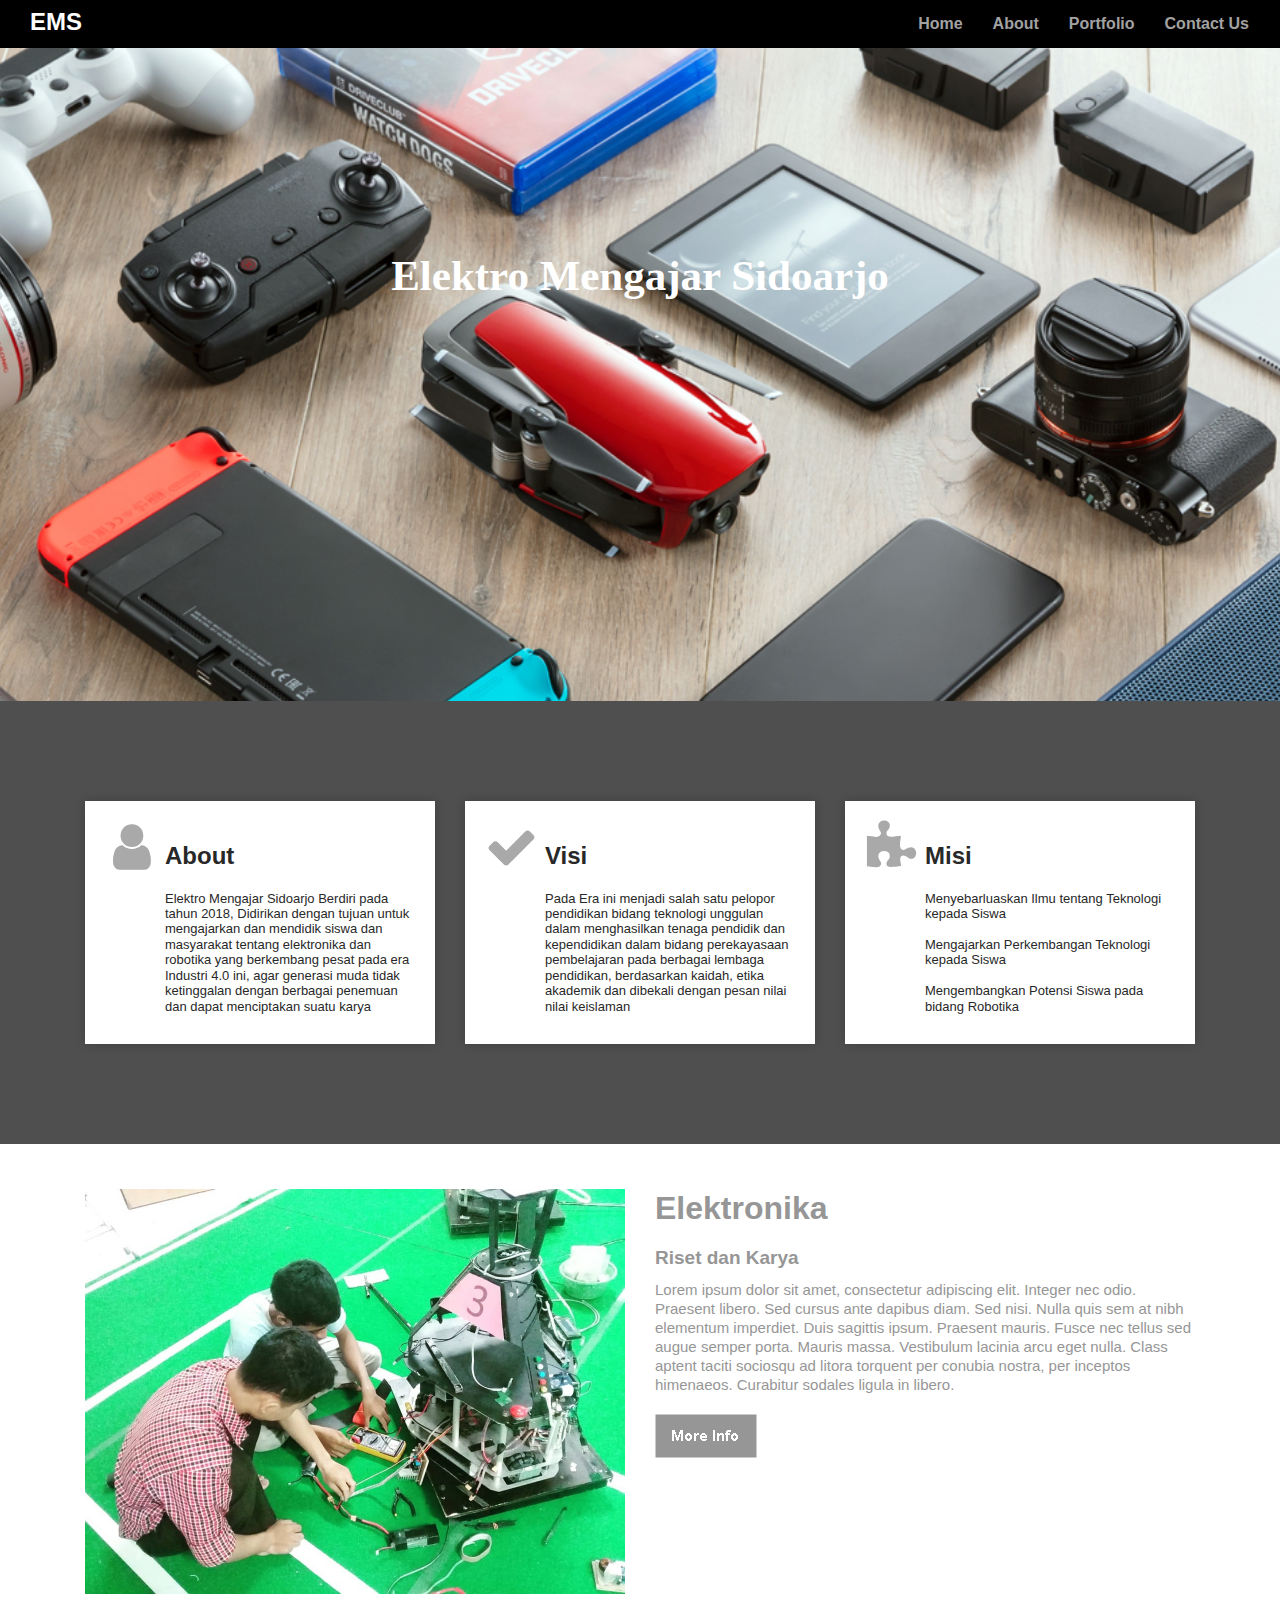
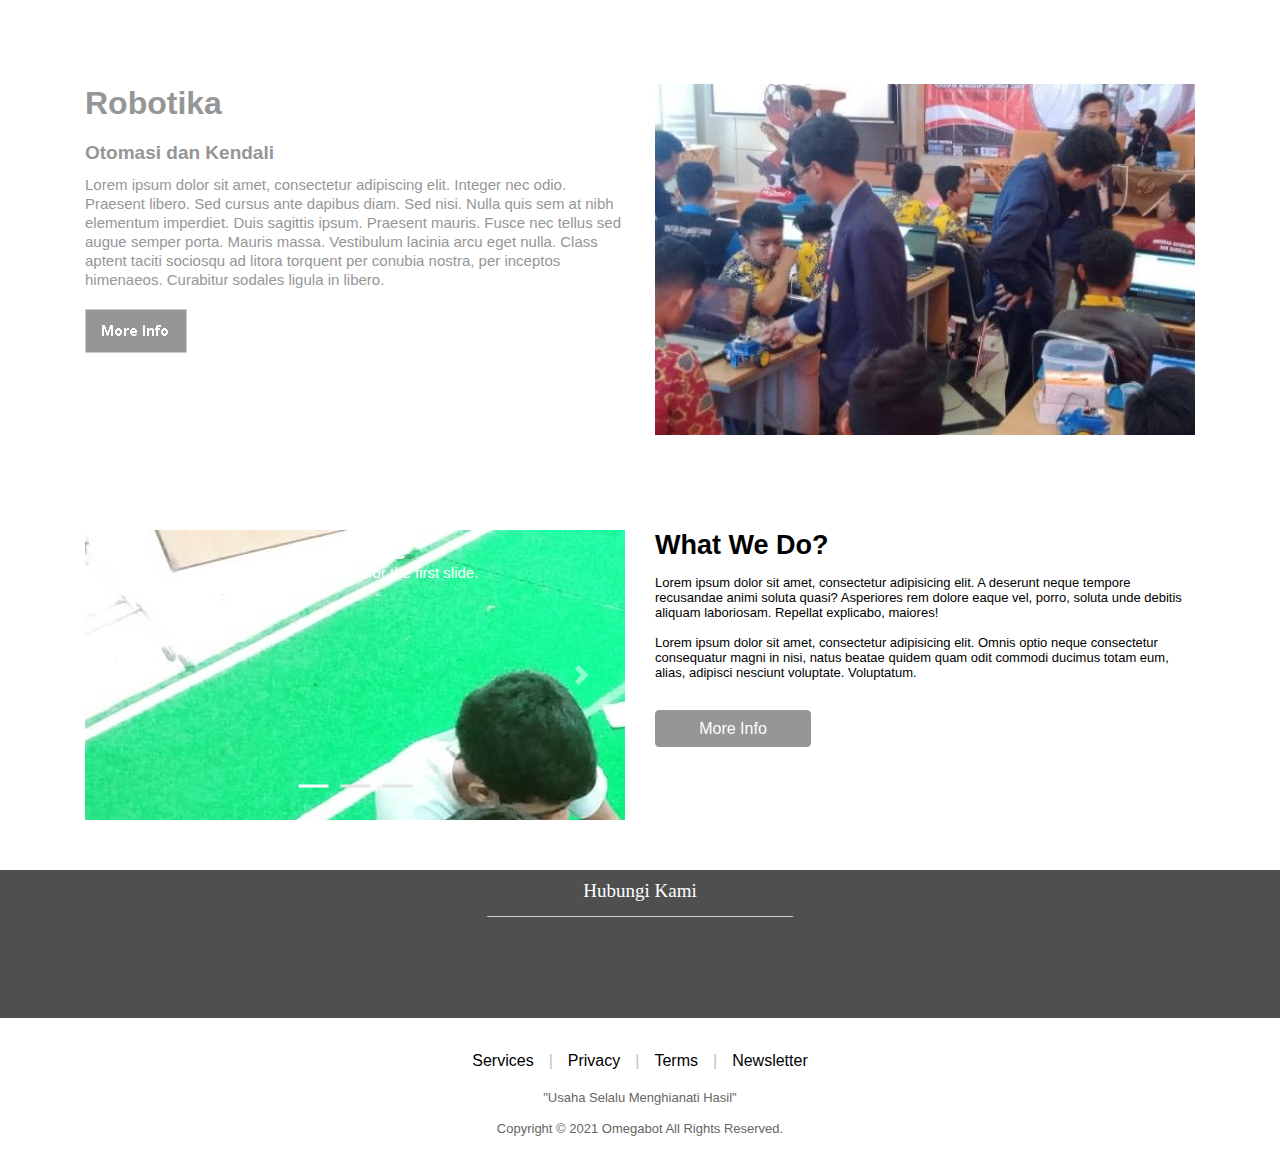
==== index.html @ 7e3dc32b "Initial Commit" ====
<!doctype html>
<html>
<head>
<meta charset="utf-8">
<title>Untitled Page</title>
<meta name="generator" content="WYSIWYG Web Builder 16 - https://www.wysiwygwebbuilder.com">
<meta name="viewport" content="width=device-width, initial-scale=1.0">
<link href="css/font-awesome.min.css" rel="stylesheet">
<link href="css/Untitled3.css" rel="stylesheet">
<link href="css/index.css" rel="stylesheet">
<script src="jquery-1.12.4.min.js"></script>
<script src="jquery-ui.min.js"></script>
<script src="popper.min.js"></script>
<script src="util.min.js"></script>
<script src="collapse.min.js"></script>
<script src="dropdown.min.js"></script>
<script src="wb.parallax.min.js"></script>
<script src="carousel.min.js"></script>
<script src="skrollr.min.js"></script>
<script src="wwb16.min.js"></script>
<script>
$(document).ready(function()
{
   $('#wb_Card7').addClass('visibility-hidden');
   $('#wb_Card8').addClass('visibility-hidden');
   $('#wb_Card9').addClass('visibility-hidden');
   $('#wb_Image1').addClass('visibility-hidden');
   $('#wb_Image2').addClass('visibility-hidden');
   $('#wb_carouselGrid').addClass('visibility-hidden');
   $('#wb_Text12').addClass('visibility-hidden');
   $('#wb_FontAwesomeIcon3').addClass('visibility-hidden');
   $('#wb_FontAwesomeIcon8').addClass('visibility-hidden');
   $('#wb_FontAwesomeIcon10').addClass('visibility-hidden');
   $('#wb_FontAwesomeIcon11').addClass('visibility-hidden');
   $("a[href*='#header']").click(function(event)
   {
      event.preventDefault();
      $('html, body').stop().animate({ scrollTop: $('#wb_header').offset().top }, 600, 'easeOutCirc');
   });
   $('#ThemeableMenu1 .dropdown-toggle').dropdown({popperConfig:{placement:'bottom-start',modifiers:{computeStyle:{gpuAcceleration:false}}}});
   $(document).on('click','.ThemeableMenu1-navbar-collapse.show',function(e)
   {
      if ($(e.target).is('a') && ($(e.target).attr('class') != 'dropdown-toggle')) 
      {
         $(this).collapse('hide');
      }
   });
   $('#wb_LayoutGrid1').parallax();
   $("a[href*='#LayoutGrid4']").click(function(event)
   {
      event.preventDefault();
      $('html, body').stop().animate({ scrollTop: $('#wb_LayoutGrid4').offset().top-88 }, 600, 'easeOutCirc');
   });
   function onScrollCard7()
   {
      var $obj = $("#wb_Card7");
      if (!$obj.hasClass("in-viewport") && $obj.inViewPort(true))
      {
         $obj.addClass("in-viewport");
         AnimateCss('wb_Card7', 'animate-fade-in-right', 0, 1250);
      }
      else
      if ($obj.hasClass("in-viewport") && !$obj.inViewPort(true))
      {
         $obj.removeClass("in-viewport");
         AnimateCss('wb_Card7', 'animate-fade-out', 0, 0);
      }
   }
   if (!$('#wb_Card7').inViewPort(true))
   {
      $('#wb_Card7').addClass("in-viewport");
   }
   onScrollCard7();
   $(window).scroll(function(event)
   {
      onScrollCard7();
   });
   function onScrollCard8()
   {
      var $obj = $("#wb_Card8");
      if (!$obj.hasClass("in-viewport") && $obj.inViewPort(true))
      {
         $obj.addClass("in-viewport");
         AnimateCss('wb_Card8', 'animate-fade-in-down', 0, 1250);
      }
      else
      if ($obj.hasClass("in-viewport") && !$obj.inViewPort(true))
      {
         $obj.removeClass("in-viewport");
         AnimateCss('wb_Card8', 'animate-fade-out', 0, 0);
      }
   }
   if (!$('#wb_Card8').inViewPort(true))
   {
      $('#wb_Card8').addClass("in-viewport");
   }
   onScrollCard8();
   $(window).scroll(function(event)
   {
      onScrollCard8();
   });
   function onScrollCard9()
   {
      var $obj = $("#wb_Card9");
      if (!$obj.hasClass("in-viewport") && $obj.inViewPort(true))
      {
         $obj.addClass("in-viewport");
         AnimateCss('wb_Card9', 'animate-fade-in-left', 0, 1250);
      }
      else
      if ($obj.hasClass("in-viewport") && !$obj.inViewPort(true))
      {
         $obj.removeClass("in-viewport");
         AnimateCss('wb_Card9', 'animate-fade-out', 0, 0);
      }
   }
   if (!$('#wb_Card9').inViewPort(true))
   {
      $('#wb_Card9').addClass("in-viewport");
   }
   onScrollCard9();
   $(window).scroll(function(event)
   {
      onScrollCard9();
   });
   function onScrollImage1()
   {
      var $obj = $("#wb_Image1");
      if (!$obj.hasClass("in-viewport") && $obj.inViewPort(true))
      {
         $obj.addClass("in-viewport");
         AnimateCss('wb_Image1', 'animate-fade-in-left', 0, 1250);
      }
      else
      if ($obj.hasClass("in-viewport") && !$obj.inViewPort(true))
      {
         $obj.removeClass("in-viewport");
         AnimateCss('wb_Image1', 'animate-fade-out', 0, 0);
      }
   }
   if (!$('#wb_Image1').inViewPort(true))
   {
      $('#wb_Image1').addClass("in-viewport");
   }
   onScrollImage1();
   $(window).scroll(function(event)
   {
      onScrollImage1();
   });
   function onScrollImage2()
   {
      var $obj = $("#wb_Image2");
      if (!$obj.hasClass("in-viewport") && $obj.inViewPort(true))
      {
         $obj.addClass("in-viewport");
         AnimateCss('wb_Image2', 'animate-fade-in-right', 0, 1250);
      }
      else
      if ($obj.hasClass("in-viewport") && !$obj.inViewPort(true))
      {
         $obj.removeClass("in-viewport");
         AnimateCss('wb_Image2', 'animate-fade-out', 0, 0);
      }
   }
   if (!$('#wb_Image2').inViewPort(true))
   {
      $('#wb_Image2').addClass("in-viewport");
   }
   onScrollImage2();
   $(window).scroll(function(event)
   {
      onScrollImage2();
   });
   function onScrollcarouselGrid()
   {
      var $obj = $("#wb_carouselGrid");
      if (!$obj.hasClass("in-viewport") && $obj.inViewPort(true))
      {
         $obj.addClass("in-viewport");
         AnimateCss('wb_carouselGrid', 'slide-down-in', 0, 750);
      }
      else
      if ($obj.hasClass("in-viewport") && !$obj.inViewPort(true))
      {
         $obj.removeClass("in-viewport");
         AnimateCss('wb_carouselGrid', 'animate-fade-out', 0, 0);
      }
   }
   if (!$('#wb_carouselGrid').inViewPort(true))
   {
      $('#wb_carouselGrid').addClass("in-viewport");
   }
   onScrollcarouselGrid();
   $(window).scroll(function(event)
   {
      onScrollcarouselGrid();
   });
   $("#Carousel1").bootstrapcarousel({interval:3000, pause: false});
   function onScrollText12()
   {
      var $obj = $("#wb_Text12");
      if (!$obj.hasClass("in-viewport") && $obj.inViewPort(true))
      {
         $obj.addClass("in-viewport");
         AnimateCss('wb_Text12', 'jello-horizontal', 0, 1250);
      }
      else
      if ($obj.hasClass("in-viewport") && !$obj.inViewPort(true))
      {
         $obj.removeClass("in-viewport");
         AnimateCss('wb_Text12', 'animate-fade-out', 0, 0);
      }
   }
   if (!$('#wb_Text12').inViewPort(true))
   {
      $('#wb_Text12').addClass("in-viewport");
   }
   onScrollText12();
   $(window).scroll(function(event)
   {
      onScrollText12();
   });
   function skrollrInit()
   {
      skrollr.init({forceHeight: false, mobileCheck: function() { return false; }, smoothScrolling: false});
   }
   skrollrInit();
   function onScrollFontAwesomeIcon3()
   {
      var $obj = $("#wb_FontAwesomeIcon3");
      if (!$obj.hasClass("in-viewport") && $obj.inViewPort(false))
      {
         $obj.addClass("in-viewport");
         AnimateCss('wb_FontAwesomeIcon3', 'transform-lightspeed-in', 100, 1000);
      }
   }
   onScrollFontAwesomeIcon3();
   $(window).scroll(function(event)
   {
      onScrollFontAwesomeIcon3();
   });
   function onScrollFontAwesomeIcon8()
   {
      var $obj = $("#wb_FontAwesomeIcon8");
      if (!$obj.hasClass("in-viewport") && $obj.inViewPort(false))
      {
         $obj.addClass("in-viewport");
         AnimateCss('wb_FontAwesomeIcon8', 'transform-lightspeed-in', 200, 1000);
      }
   }
   onScrollFontAwesomeIcon8();
   $(window).scroll(function(event)
   {
      onScrollFontAwesomeIcon8();
   });
   function onScrollFontAwesomeIcon10()
   {
      var $obj = $("#wb_FontAwesomeIcon10");
      if (!$obj.hasClass("in-viewport") && $obj.inViewPort(false))
      {
         $obj.addClass("in-viewport");
         AnimateCss('wb_FontAwesomeIcon10', 'transform-lightspeed-in', 300, 1000);
      }
   }
   onScrollFontAwesomeIcon10();
   $(window).scroll(function(event)
   {
      onScrollFontAwesomeIcon10();
   });
   function onScrollFontAwesomeIcon11()
   {
      var $obj = $("#wb_FontAwesomeIcon11");
      if (!$obj.hasClass("in-viewport") && $obj.inViewPort(false))
      {
         $obj.addClass("in-viewport");
         AnimateCss('wb_FontAwesomeIcon11', 'transform-lightspeed-in', 400, 1000);
      }
   }
   onScrollFontAwesomeIcon11();
   $(window).scroll(function(event)
   {
      onScrollFontAwesomeIcon11();
   });
});
</script>
</head>
<body>

<div id="wb_header">
<div id="header">
<div class="row">
<div class="col-1">
<div id="wb_Breadcrumb1" style="display:inline-block;width:100%;z-index:0;vertical-align:top;">
<ul id="Breadcrumb1">
<li><a href="">EMS</a></li>
</ul>

</div>
</div>
<div class="col-2">
<div id="wb_ThemeableMenu1" style="display:inline-block;width:100%;z-index:1;">
<div id="ThemeableMenu1" class="ThemeableMenu1" style="width:100%;height:auto !important;">
<div class="container">
<div class="navbar-header">
<button type="button" class="navbar-toggle" data-toggle="collapse" data-target=".ThemeableMenu1-navbar-collapse">
<span class="icon-bar"></span>
<span class="icon-bar"></span>
<span class="icon-bar"></span>
</button>
</div>
<div class="ThemeableMenu1-navbar-collapse collapse">
<ul class="nav navbar-nav">
<li class="nav-item">
<a href="./index.html#home" class="nav-link">Home</a>
</li>
<li class="nav-item">
<a href="#LayoutGrid2" class="nav-link">About</a>
</li>
<li class="nav-item">
<a href="./index.html#portfolio" class="nav-link">Portfolio</a>
</li>
<li class="nav-item">
<a href="./index.html#about" class="nav-link">Contact Us</a>
</li>
</ul>
</div>
</div>
</div>
</div>
</div>
</div>
</div>
</div>
<div id="wb_LayoutGrid1">
<div id="LayoutGrid1">
<div class="row">
<div class="col-1">
<div id="wb_Text11">
&nbsp;
</div>
</div>
<div class="col-2">
<div id="wb_Text12" class="h1" data-top="transform:;" data-center-top="transform:;">
<span style="color:#FFFFFF;font-family:BlackChancery;font-size:43px;">Elektro Mengajar Sidoarjo</span>
</div>
</div>
<div class="col-3">
</div>
</div>
</div>
</div>
<div id="wb_LayoutGrid4">
<div id="LayoutGrid4">
<div class="row">
<div class="col-1">
<div class="col-1-padding">
<div id="wb_Card7" style="display:flex;width:100%;z-index:4;">
   <div id="Card7-card-body">
      <div id="Card7-card-item0"><i class="fa fa-user"></i></div>
      <div id="Card7-card-item1">About</div>
      <div id="Card7-card-item2">Elektro Mengajar Sidoarjo Berdiri pada tahun 2018, Didirikan dengan tujuan untuk mengajarkan dan mendidik siswa dan masyarakat tentang elektronika dan robotika yang berkembang pesat pada era Industri 4.0 ini, agar generasi muda tidak ketinggalan dengan berbagai penemuan dan dapat menciptakan suatu karya</div>
   </div>
</div>
</div>
</div>
<div class="col-2">
<div class="col-2-padding">
<div id="wb_Card8" style="display:flex;width:100%;z-index:5;">
   <div id="Card8-card-body">
      <div id="Card8-card-item0"><i class="fa fa-check"></i></div>
      <div id="Card8-card-item1">Visi</div>
      <div id="Card8-card-item2">Pada Era ini menjadi salah satu pelopor pendidikan bidang teknologi unggulan dalam menghasilkan tenaga pendidik dan kependidikan dalam bidang perekayasaan pembelajaran pada berbagai lembaga pendidikan, berdasarkan kaidah, etika akademik dan dibekali dengan pesan nilai nilai keislaman</div>
   </div>
</div>
</div>
</div>
<div class="col-3">
<div class="col-3-padding">
<div id="wb_Card9" style="display:flex;width:100%;z-index:6;">
   <div id="Card9-card-body">
      <div id="Card9-card-item0"><i class="fa fa-puzzle-piece"></i></div>
      <div id="Card9-card-item1">Misi</div>
      <div id="Card9-card-item2">Menyebarluaskan Ilmu tentang Teknologi kepada Siswa<br><br>Mengajarkan Perkembangan Teknologi kepada Siswa<br><br>Mengembangkan Potensi Siswa pada bidang Robotika</div>
   </div>
</div>
</div>
</div>
</div>
</div>
</div>
<div id="wb_LayoutGrid2">
<div id="LayoutGrid2">
<div class="row">
<div class="col-1">
<div class="col-1-padding">
<div id="wb_Image1" style="display:inline-block;width:100%;height:auto;z-index:7;">
<img src="images/f-robot2.jpg" id="Image1" alt="" title="600x400">
</div>
</div>
</div>
<div class="col-2">
<div class="col-2-padding">
<div id="wb_Heading1" style="display:inline-block;width:100%;z-index:8;">
<h1 id="Heading1">Elektronika</h1>
</div>
<div id="wb_Heading2" style="display:inline-block;width:100%;z-index:9;">
<h2 id="Heading2">Riset dan Karya</h2>
</div>
<div id="wb_Text1">
<span style="color:#969696;">Lorem ipsum dolor sit amet, consectetur adipiscing elit. Integer nec odio. Praesent libero. Sed cursus ante dapibus diam. Sed nisi. Nulla quis sem at nibh elementum imperdiet. Duis sagittis ipsum. Praesent mauris. Fusce nec tellus sed augue semper porta. Mauris massa. Vestibulum lacinia arcu eget nulla. Class aptent taciti sociosqu ad litora torquent per conubia nostra, per inceptos himenaeos. Curabitur sodales ligula in libero.</span>
</div>
<div id="wb_Shape1" style="display:inline-block;width:102px;height:44px;z-index:11;position:relative;">
<img src="images/img0001.png" id="Shape1" alt="" style="width:102px;height:44px;">
</div>
</div>
</div>
</div>
</div>
</div>
<div id="wb_LayoutGrid3">
<div id="LayoutGrid3">
<div class="row">
<div class="col-1">
<div class="col-1-padding">
<div id="wb_Heading3" style="display:inline-block;width:100%;z-index:12;">
<h1 id="Heading3">Robotika</h1>
</div>
<div id="wb_Heading4" style="display:inline-block;width:100%;z-index:13;">
<h2 id="Heading4">Otomasi dan Kendali</h2>
</div>
<div id="wb_Text2">
<span style="color:#969696;">Lorem ipsum dolor sit amet, consectetur adipiscing elit. Integer nec odio. Praesent libero. Sed cursus ante dapibus diam. Sed nisi. Nulla quis sem at nibh elementum imperdiet. Duis sagittis ipsum. Praesent mauris. Fusce nec tellus sed augue semper porta. Mauris massa. Vestibulum lacinia arcu eget nulla. Class aptent taciti sociosqu ad litora torquent per conubia nostra, per inceptos himenaeos. Curabitur sodales ligula in libero.</span>
</div>
<div id="wb_Shape2" style="display:inline-block;width:102px;height:44px;z-index:15;position:relative;">
<img src="images/img0002.png" id="Shape2" alt="" style="width:102px;height:44px;">
</div>
</div>
</div>
<div class="col-2">
<div class="col-2-padding">
<div id="wb_Image2" style="display:inline-block;width:100%;height:auto;z-index:16;">
<img src="images/utm-gelar-kontes-teknologi-robotik-ini-tujuannya_m_158990.jpg" id="Image2" alt="" title="600x400">
</div>
</div>
</div>
</div>
</div>
</div>
<div id="wb_carouselGrid">
<div id="carouselGrid">
<div class="row">
<div class="col-1">
<div id="wb_Carousel1" style="">
<div id="Carousel1" class="carousel slide" data-ride="carousel">
<ol class="carousel-indicators">
<li data-target="#Carousel1" data-slide-to="0" class="active"></li>
<li data-target="#Carousel1" data-slide-to="1"></li>
<li data-target="#Carousel1" data-slide-to="2"></li>
</ol>
<div class="carousel-inner">
<div class="carousel-item frame-1 active">
<div class="carousel-innerframe">
<div id="wb_Text3" class="caption">
<span style="color:#FFFFFF;font-family:Arial;font-size:21px;line-height:24px;"><strong>First Slide</strong></span><span style="color:#FFFFFF;font-family:Arial;font-size:16px;line-height:18px;"><strong><br></strong></span><span style="color:#FFFFFF;font-family:Arial;font-size:15px;line-height:18px;">This is a description for the first slide.</span>
</div>
</div>
</div>
<div class="carousel-item frame-2">
<div class="carousel-innerframe">
<div id="wb_Text5" class="caption">
<span style="color:#FFFFFF;font-family:Arial;font-size:21px;line-height:24px;"><strong>Second Slide</strong></span><span style="color:#FFFFFF;font-family:Arial;font-size:16px;line-height:18px;"><strong><br></strong></span><span style="color:#FFFFFF;font-family:Arial;font-size:15px;line-height:18px;">This is a description for the second slide.</span>
</div>
</div>
</div>
<div class="carousel-item frame-3">
<div class="carousel-innerframe">
<div id="wb_Text6" class="caption">
<span style="color:#FFFFFF;font-family:Arial;font-size:21px;line-height:24px;"><strong>Third Slide</strong></span><span style="color:#FFFFFF;font-family:Arial;font-size:16px;line-height:18px;"><strong><br></strong></span><span style="color:#FFFFFF;font-family:Arial;font-size:15px;line-height:18px;">This is a description for the third slide.</span>
</div>
</div>
</div>
</div>
<a class="carousel-item-left carousel-control" href="#Carousel1" role="button" data-slide="prev">
<span class="carousel-control-prev-icon" aria-hidden="true"></span><span class="sr-only">Previous</span>
</a>
<a class="carousel-item-right carousel-control" href="#Carousel1" role="button" data-slide="next">
<span class="carousel-control-next-icon" aria-hidden="true"></span><span class="sr-only">Next</span>
</a>
</div>
</div>

</div>
<div class="col-2">
<div id="wb_Text4">
<span style="color:#000000;font-family:Arial;font-size:27px;line-height:30px;"><strong>What We Do?</strong></span><span style="color:#000000;font-family:Arial;font-size:13px;line-height:15px;"><br><br>Lorem ipsum dolor sit amet, consectetur adipisicing elit. A deserunt neque tempore recusandae animi soluta quasi? Asperiores rem dolore eaque vel, porro, soluta unde debitis aliquam laboriosam. Repellat explicabo, maiores!<br><br>Lorem ipsum dolor sit amet, consectetur adipisicing elit. Omnis optio neque consectetur consequatur magni in nisi, natus beatae quidem quam odit commodi ducimus totam eum, alias, adipisci nesciunt voluptate. Voluptatum.</span>
</div>
<input type="submit" id="Button1" name="" value="More Info" style="display:inline-block;width:156px;height:37px;z-index:22;">
</div>
</div>
</div>
</div>
<div id="wb_LayoutGrid5">
<div id="LayoutGrid5">
<div class="row">
<div class="col-1">
</div>
<div class="col-2">
<div id="wb_Text7">
<span style="color:#FFFFFF;font-family:'Arial Black';font-size:19px;">Hubungi Kami</span><span style="color:#FFFFFF;font-family:'Arial Black';font-size:13px;"><br>_______________________________________________</span>
</div>
<div id="wb_FontAwesomeIcon3" style="display:inline-block;width:40px;height:40px;text-align:center;z-index:27;">
<a href="./index.html"><div id="FontAwesomeIcon3"><i class="fa fa-facebook"></i></div></a>
</div>
<div id="wb_FontAwesomeIcon8" style="display:inline-block;width:40px;height:40px;text-align:center;z-index:28;">
<a href="./index.html"><div id="FontAwesomeIcon8"><i class="fa fa-twitter"></i></div></a>
</div>
<div id="wb_FontAwesomeIcon10" style="display:inline-block;width:40px;height:40px;text-align:center;z-index:29;">
<a href="./index.html"><div id="FontAwesomeIcon10"><i class="fa fa-instagram"></i></div></a>
</div>
<div id="wb_FontAwesomeIcon11" style="display:inline-block;width:40px;height:40px;text-align:center;z-index:30;">
<a href="./index.html"><div id="FontAwesomeIcon11"><i class="fa fa-youtube"></i></div></a>
</div>
</div>
<div class="col-3">
</div>
</div>
</div>
</div>
<div id="wb_LayoutGrid9">
<div id="LayoutGrid9">
<div class="row">
<div class="col-1">
<div id="wb_Breadcrumb2" style="display:inline-block;width:531px;height:37px;z-index:31;vertical-align:top;">
<ul id="Breadcrumb2">
<li><a href="">Services</a></li>
<li><a href="">Privacy</a></li>
<li><a href="">Terms</a></li>
<li><a href="">Newsletter</a></li>
</ul>

</div>
<div id="wb_Text8">
<span style="color:#656565;font-family:Arial;font-size:13px;">&quot;Usaha Selalu Menghianati Hasil&quot;<br><br>Copyright © 2021 Omegabot All Rights Reserved.</span>
</div>
</div>
</div>
</div>
</div>
</body>
</html>
---- css/Untitled3.css ----
@-webkit-keyframes animate-fade-in-down
{
   0% { -webkit-transform: translate(0px,-100px) rotate(0deg) ; opacity: 0;  }
   100% { -webkit-transform: translate(0px,0px) rotate(0deg) ; opacity: 1;  }
}
@-moz-keyframes animate-fade-in-down
{
   0% { -moz-transform: translate(0px,-100px) rotate(0deg) ; opacity: 0;  }
   100% { -moz-transform: translate(0px,0px) rotate(0deg) ; opacity: 1;  }
}
@keyframes animate-fade-in-down
{
   0% { transform: translate(0px,-100px) rotate(0deg) ; opacity: 0;  }
   100% { transform: translate(0px,0px) rotate(0deg) ; opacity: 1;  }
}
@-webkit-keyframes animate-fade-in-left
{
   0% { -webkit-transform: translate(-100px,0px) rotate(0deg) ; opacity: 0;  }
   100% { -webkit-transform: translate(0px,0px) rotate(0deg) ; opacity: 1;  }
}
@-moz-keyframes animate-fade-in-left
{
   0% { -moz-transform: translate(-100px,0px) rotate(0deg) ; opacity: 0;  }
   100% { -moz-transform: translate(0px,0px) rotate(0deg) ; opacity: 1;  }
}
@keyframes animate-fade-in-left
{
   0% { transform: translate(-100px,0px) rotate(0deg) ; opacity: 0;  }
   100% { transform: translate(0px,0px) rotate(0deg) ; opacity: 1;  }
}
@-webkit-keyframes animate-fade-in-right
{
   0% { -webkit-transform: translate(100px,0px) rotate(0deg) ; opacity: 0;  }
   100% { -webkit-transform: translate(0px,0px) rotate(0deg) ; opacity: 1;  }
}
@-moz-keyframes animate-fade-in-right
{
   0% { -moz-transform: translate(100px,0px) rotate(0deg) ; opacity: 0;  }
   100% { -moz-transform: translate(0px,0px) rotate(0deg) ; opacity: 1;  }
}
@keyframes animate-fade-in-right
{
   0% { transform: translate(100px,0px) rotate(0deg) ; opacity: 0;  }
   100% { transform: translate(0px,0px) rotate(0deg) ; opacity: 1;  }
}
@-webkit-keyframes animate-fade-out
{
   0% { opacity: 1;  }
   100% { opacity: 0;  }
}
@-moz-keyframes animate-fade-out
{
   0% { opacity: 1;  }
   100% { opacity: 0;  }
}
@keyframes animate-fade-out
{
   0% { opacity: 1;  }
   100% { opacity: 0;  }
}
@-webkit-keyframes jello-horizontal
{
   0% { -webkit-transform: rotateX(0deg) ;  }
   30% { -webkit-transform: rotateX(0deg) scale3d(1.25,0.75,1.0) ;  }
   40% { -webkit-transform: rotateX(0deg) scale3d(0.75,1.25,1.0) ;  }
   50% { -webkit-transform: rotateX(0deg) scale3d(1.15,0.85,1.0) ;  }
   65% { -webkit-transform: rotateX(0deg) scale3d(0.95,1.05,1.0) ;  }
   75% { -webkit-transform: rotateX(0deg) scale3d(1.05,0.95,1.0) ;  }
   100% { -webkit-transform: rotateX(0deg) scale3d(1.0,1.0,1.0) ;  }
}
@-moz-keyframes jello-horizontal
{
   0% { -moz-transform: rotateX(0deg) ;  }
   30% { -moz-transform: rotateX(0deg) scale3d(1.25,0.75,1.0) ;  }
   40% { -moz-transform: rotateX(0deg) scale3d(0.75,1.25,1.0) ;  }
   50% { -moz-transform: rotateX(0deg) scale3d(1.15,0.85,1.0) ;  }
   65% { -moz-transform: rotateX(0deg) scale3d(0.95,1.05,1.0) ;  }
   75% { -moz-transform: rotateX(0deg) scale3d(1.05,0.95,1.0) ;  }
   100% { -moz-transform: rotateX(0deg) scale3d(1.0,1.0,1.0) ;  }
}
@keyframes jello-horizontal
{
   0% { transform: rotateX(0deg) ;  }
   30% { transform: rotateX(0deg) scale3d(1.25,0.75,1.0) ;  }
   40% { transform: rotateX(0deg) scale3d(0.75,1.25,1.0) ;  }
   50% { transform: rotateX(0deg) scale3d(1.15,0.85,1.0) ;  }
   65% { transform: rotateX(0deg) scale3d(0.95,1.05,1.0) ;  }
   75% { transform: rotateX(0deg) scale3d(1.05,0.95,1.0) ;  }
   100% { transform: rotateX(0deg) scale3d(1.0,1.0,1.0) ;  }
}
@-webkit-keyframes slide-down-in
{
   0% { -webkit-transform: translate(0px,-100%) rotate(1deg) ; opacity: 0; -webkit-transform-origin: 0 0;  }
   100% { opacity: 1; -webkit-transform: translate(0px,0px) rotate(0deg) ; -webkit-transform-origin: 0 0;  }
}
@-moz-keyframes slide-down-in
{
   0% { -moz-transform: translate(0px,-100%) rotate(1deg) ; opacity: 0; -moz-transform-origin: 0 0;  }
   100% { opacity: 1; -moz-transform: translate(0px,0px) rotate(0deg) ; -moz-transform-origin: 0 0;  }
}
@keyframes slide-down-in
{
   0% { transform: translate(0px,-100%) rotate(1deg) ; opacity: 0; transform-origin: 0 0;  }
   100% { opacity: 1; transform: translate(0px,0px) rotate(0deg) ; transform-origin: 0 0;  }
}
@-webkit-keyframes text-letterspacing-contract
{
   0% { letter-spacing: 1em; opacity: 0;  }
   50% { opacity: 0.6;  }
   100% { letter-spacing: normalpx; opacity: 1.0;  }
}
@-moz-keyframes text-letterspacing-contract
{
   0% { letter-spacing: 1em; opacity: 0;  }
   50% { opacity: 0.6;  }
   100% { letter-spacing: normalpx; opacity: 1.0;  }
}
@keyframes text-letterspacing-contract
{
   0% { letter-spacing: 1em; opacity: 0;  }
   50% { opacity: 0.6;  }
   100% { letter-spacing: normalpx; opacity: 1.0;  }
}
@-webkit-keyframes transform-lightspeed-in
{
   0% { -webkit-transform: translate(100%,0px) rotate(0deg) skewX(-30deg) ; opacity: 0;  }
   60% { -webkit-transform: translate(-20%,0px) rotate(0deg) skewX(30deg) ; opacity: 1;  }
   80% { -webkit-transform: translate(0px,0px) rotate(0deg) skewX(-15deg) ; opacity: 1;  }
   100% { -webkit-transform: translate(0px,0px) rotate(0deg) skewX(0deg) ; opacity: 1;  }
}
@-moz-keyframes transform-lightspeed-in
{
   0% { -moz-transform: translate(100%,0px) rotate(0deg) skewX(-30deg) ; opacity: 0;  }
   60% { -moz-transform: translate(-20%,0px) rotate(0deg) skewX(30deg) ; opacity: 1;  }
   80% { -moz-transform: translate(0px,0px) rotate(0deg) skewX(-15deg) ; opacity: 1;  }
   100% { -moz-transform: translate(0px,0px) rotate(0deg) skewX(0deg) ; opacity: 1;  }
}
@keyframes transform-lightspeed-in
{
   0% { transform: translate(100%,0px) rotate(0deg) skewX(-30deg) ; opacity: 0;  }
   60% { transform: translate(-20%,0px) rotate(0deg) skewX(30deg) ; opacity: 1;  }
   80% { transform: translate(0px,0px) rotate(0deg) skewX(-15deg) ; opacity: 1;  }
   100% { transform: translate(0px,0px) rotate(0deg) skewX(0deg) ; opacity: 1;  }
}
h1, .h1
{
   font-family: Arial;
   font-weight: bold;
   font-size: 32px;
   text-decoration: none;
   color: #000000;
   background-color: transparent;
   margin: 0px 0px 0px 0px;
   padding: 0px 0px 0px 0px;
   display: inline;
}
h2, .h2
{
   font-family: Arial;
   font-weight: bold;
   font-size: 27px;
   text-decoration: none;
   color: #000000;
   background-color: transparent;
   margin: 0px 0px 0px 0px;
   padding: 0px 0px 0px 0px;
   display: inline;
}
h3, .h3
{
   font-family: Arial;
   font-weight: bold;
   font-size: 24px;
   text-decoration: none;
   color: #000000;
   background-color: transparent;
   margin: 0px 0px 0px 0px;
   padding: 0px 0px 0px 0px;
   display: inline;
}
h4, .h4
{
   font-family: Arial;
   font-weight: bold;
   font-size: 21px;
   font-style: italic;
   text-decoration: none;
   color: #000000;
   background-color: transparent;
   margin: 0px 0px 0px 0px;
   padding: 0px 0px 0px 0px;
   display: inline;
}
h5, .h5
{
   font-family: Arial;
   font-weight: bold;
   font-size: 19px;
   text-decoration: none;
   color: #000000;
   background-color: transparent;
   margin: 0px 0px 0px 0px;
   padding: 0px 0px 0px 0px;
   display: inline;
}
h6, .h6
{
   font-family: Arial;
   font-weight: bold;
   font-size: 16px;
   text-decoration: none;
   color: #000000;
   background-color: transparent;
   margin: 0px 0px 0px 0px;
   padding: 0px 0px 0px 0px;
   display: inline;
}
.CustomStyle
{
   font-family: "Courier New";
   font-weight: bold;
   font-size: 16px;
   text-decoration: none;
   color: #2E74B5;
   background-color: transparent;
}
---- css/index.css ----
body
{
   background-color: #FFFFFF;
   color: #000000;
   font-family: Arial;
   font-weight: normal;
   font-size: 13px;
   line-height: 1.1875;
   margin: 0;
   padding: 0;
}
a
{
   color: #0000FF;
   text-decoration: underline;
}
a:visited
{
   color: #800080;
}
a:active
{
   color: #FF0000;
}
a:hover
{
   color: #0000FF;
   text-decoration: underline;
}
input:focus, textarea:focus, select:focus
{
   outline: none;
}
.visibility-hidden
{
   visibility: hidden;
}
#wb_header
{
   clear: both;
   position: fixed;
   left: 0;
   top: 0;
   z-index: 7777;
   table-layout: fixed;
   display: table;
   text-align: center;
   width: 100%;
   background-color: #000000;
   background-image: none;
   border: 0px solid #CCCCCC;
   box-sizing: border-box;
   margin: 0;
}
#header
{
   box-sizing: border-box;
   padding: 0px 15px 0px 15px;
   margin-right: auto;
   margin-left: auto;
   max-width: autopx;
}
#header > .row
{
   margin-right: -15px;
   margin-left: -15px;
}
#header > .row > .col-1, #header > .row > .col-2
{
   box-sizing: border-box;
   font-size: 0px;
   min-height: 1px;
   padding-right: 15px;
   padding-left: 15px;
   position: relative;
}
#header > .row > .col-1, #header > .row > .col-2
{
   float: left;
}
#header > .row > .col-1
{
   background-color: transparent;
   background-image: none;
   border: 0px solid #FFFFFF;
   width: 25%;
   text-align: left;
}
#header > .row > .col-2
{
   background-color: transparent;
   background-image: none;
   border: 0px solid #FFFFFF;
   width: 75%;
   text-align: left;
}
#header:before,
#header:after,
#header .row:before,
#header .row:after
{
   display: table;
   content: " ";
}
#header:after,
#header .row:after
{
   clear: both;
}
@media (max-width: 320px)
{
#header > .row > .col-1, #header > .row > .col-2
{
   float: none;
   width: 100% !important;
}
}
#Breadcrumb1
{
   padding: 8px 15px 8px 15px;
   list-style: none;
   background-color: transparent;
   background-image: none;
   border: 0px solid #C0C0C0;
   font-family: Arial;
   font-weight: bold;
   font-style: normal;
   font-size: 0;
   margin: 0;
   text-align: left;
}
#Breadcrumb1 > li
{
   display: inline-block;
   font-size: 24px;
}
#Breadcrumb1 a
{
   color: #FFFFFF;
   text-decoration: none;
}
#Breadcrumb1 a:hover
{
   color: #FF0000;
   text-decoration: none;
}
#Breadcrumb1 > .active
{
   color: #8A2BE2;
}
#Breadcrumb1 > li + li:before
{
   content: "";
   padding: 0 5px;
   color: #C0C0C0;
}
#Breadcrumb1 li:hover
{
   color: #007BFF;
   -webkit-transition: color 500ms linear 0ms;
   transition: color 500ms linear 0ms;
}
#Breadcrumb1 li
{
   color: #FFFFFF;
   -webkit-transition: color 500ms linear 0ms;
   transition: color 500ms linear 0ms;
}
#Breadcrumb1 li a:hover
{
   color: #007BFF;
   -webkit-transition: color 500ms linear 0ms;
   transition: color 500ms linear 0ms;
}
#Breadcrumb1 li a
{
   color: #FFFFFF;
   -webkit-transition: color 500ms linear 0ms;
   transition: color 500ms linear 0ms;
}
.ThemeableMenu1 .hide 
{
   display: none!important;
}
.ThemeableMenu1 .show 
{
   display: block!important;
}
.ThemeableMenu1 .hidden
{
   display: none!important;
   visibility: hidden!important;
}
.ThemeableMenu1 .nav
{
   font-family: Arial;
   font-weight: bold;
   font-size: 16px;
   font-style: normal;
   color: #2B2B2B;
   text-align: left;
}
#ThemeableMenu1, .ThemeableMenu1 .nav, .ThemeableMenu1 *
{
   margin: 0;
   padding: 0;
   box-sizing: border-box;
   line-height: 1;
   list-style: none;
}
.ThemeableMenu1 .nav:before,
.ThemeableMenu1 .nav:after 
{
   content: " ";
   display: table;
}
.ThemeableMenu1 .nav:after 
{
   clear: both;
}
.ThemeableMenu1 .nav a 
{
   text-decoration: none;
}
.ThemeableMenu1 .nav ul
{
   margin-top: 0;
   margin-bottom: 0;
}
.ThemeableMenu1 .nav ul ul
{
   margin-bottom: 0;
}
.ThemeableMenu1 .container 
{
   margin-right: auto;
   margin-left: auto;
   padding: 0;
}
.ThemeableMenu1 .container:before,
.ThemeableMenu1 .container:after 
{
   content: " ";
   display: table;
}
.ThemeableMenu1 .container:after 
{
   clear: both;
}
.ThemeableMenu1 .collapse 
{
   display: none;
}
.ThemeableMenu1 .collapse.show 
{
   display: block;
}
.ThemeableMenu1 .collapsing 
{
   position: relative;
   height: 0;
   overflow: hidden;
   -webkit-transition: height .35s ease;
   transition: height .35s ease;
}
.ThemeableMenu1 .caret 
{
   display: inline-block;
   width: 0;
   height: 0;
   margin-left: 4px;
   vertical-align: middle;
   border-top: 4px solid #000;
   border-right: 4px solid transparent;
   border-left: 4px solid transparent;
   border-bottom: 0 dotted;
}
.ThemeableMenu1 .dropdown 
{
   position: relative;
}
.ThemeableMenu1 .dropdown-toggle:focus 
{
   outline: 0;
}
.ThemeableMenu1 .dropdown-menu 
{
   position: absolute;
   top: 100%;
   left: 0;
   z-index: 1000;
   display: none;
   float: left;
   min-width: 160px;
   padding: 5px 0;
   margin: 2px 0 0;
   list-style: none;
   font-size: 16px;
   background-color: #FFFFFF;
   background-image: none;
   border: 1px solid rgba(197,197,197,1.00);
   border-radius: 0px;
   background-clip: padding-box;
}
.ThemeableMenu1 .dropdown-menu .divider
{
   height: 1px;
   margin: 9px 0;
   overflow: hidden;
   background-color: #C5C5C5;
}
.ThemeableMenu1 .dropdown-menu>li>a 
{
   display: block;
   padding: 3px 20px 3px 20px;
   clear: both;
   line-height: 1.428571429;
   color: #2B2B2B;
   white-space: nowrap;
}
.ThemeableMenu1 .dropdown-menu>li>a:hover,
.ThemeableMenu1 .dropdown-menu>li>a:focus 
{
   text-decoration: none;
   color: #FF0000;
   background-color: #EDEDED;
   background-image: none;
}
.ThemeableMenu1 .dropdown-menu>li>a.active,
.ThemeableMenu1 .dropdown-menu>li>a.active:hover,
.ThemeableMenu1 .dropdown-menu>li>a.active:focus
{
   color: #FF0000;
   background-color: #EDEDED;
   background-image: none;
   text-decoration: none;
   outline: 0;
}
.ThemeableMenu1 .show>.dropdown-menu 
{
   display: block;
}
.ThemeableMenu1 .show>a 
{
   outline: 0;
}
.ThemeableMenu1 .dropdown-header 
{
   display: block;
   padding: 3px 20px;
   line-height: 1.428571429;
   color: #aeaeae;
}
.ThemeableMenu1 .dropdown-backdrop 
{
   position: fixed;
   left: 0;
   right: 0;
   bottom: 0;
   top: 0;
   z-index: 990;
}
.ThemeableMenu1 .nav>li 
{
   position: relative;
   display: block;
}
.ThemeableMenu1 .nav>li>a 
{
   position: relative;
   display: block;
   padding: 15px 15px 15px 15px;
}
.ThemeableMenu1 .nav .show>a,
.ThemeableMenu1 .nav .show>a:hover,
.ThemeableMenu1 .nav .show>a:focus 
{
   background-color: #ccc;
   border-color: #343A40;
}
.ThemeableMenu1 .nav .nav-divider 
{
   height: 1px;
   margin: 9px 0;
   overflow: hidden;
   background-color: #C5C5C5;
}
.ThemeableMenu1 .nav>li>a>img 
{
   max-width: none;
}
.ThemeableMenu1 .nav .caret 
{
   border-top-color: #343A40;
   border-bottom-color: #343A40;
}
.ThemeableMenu1
{
   position: relative;
}
.ThemeableMenu1:before,
.ThemeableMenu1:after
{
   content: " ";
   display: table;
}
.ThemeableMenu1:after
{
   clear: both;
}
.ThemeableMenu1 .navbar-header:before,
.ThemeableMenu1 .navbar-header:after
{
   content: " ";
   display: table;
}
.ThemeableMenu1 .navbar-header:after
{
   clear: both;
}
.ThemeableMenu1-navbar-collapse 
{
   overflow-x: visible;
   -webkit-overflow-scrolling: touch;
}
.ThemeableMenu1-navbar-collapse:before,
.ThemeableMenu1-navbar-collapse:after
{
   content: " ";
   display: table;
}
.ThemeableMenu1-navbar-collapse:after
{
   clear: both;
}
.ThemeableMenu1-navbar-collapse.show 
{
   overflow-y: auto;
}
.ThemeableMenu1 .navbar-toggle 
{
   position: relative;
   float: right;
   padding: 16px 10px 15px 10px;
   background-color: transparent;
   border: 1px solid transparent;
   border-radius: 0px;
}
.ThemeableMenu1 .navbar-toggle .icon-bar 
{
   display: block;
   width: 22px;
   height: 2px;
   border-radius: 1px;
}
.ThemeableMenu1 .navbar-toggle .icon-bar+.icon-bar
{
   margin-top: 4px;
}
.ThemeableMenu1 .navbar-nav
{
   margin: 6px -15px;
}
.ThemeableMenu1 .navbar-nav>li>.dropdown-menu
{
   margin-top: 0;
   border-top-right-radius: 0;
   border-top-left-radius: 0;
}
.ThemeableMenu1 .navbar-nav>li>a
{
   color: #2B2B2B;
}
.ThemeableMenu1 .navbar-nav>li>a:hover,
.ThemeableMenu1 .navbar-nav>li>a:focus
{
   background-color: #EDEDED;
   background-image: none;
   color: #FF0000;
   text-decoration: none;
}
.ThemeableMenu1 .navbar-nav>li>a.active,
.ThemeableMenu1 .navbar-nav>li>a.active:hover,
.ThemeableMenu1 .navbar-nav>li>a.active:focus
{
   color: #FF0000;
   background-color: #EDEDED;
   background-image: none;
}
.ThemeableMenu1 .navbar-toggle
{
   border: 1px solid rgba(43,43,43,0.10);
}
.ThemeableMenu1 .navbar-toggle:hover,
.ThemeableMenu1 .navbar-toggle:focus
{
   background-color: transparent;
}
.ThemeableMenu1 .navbar-toggle .icon-bar
{
   background-color: #FFFFFF;
}
.ThemeableMenu1-navbar-collapse
{
   border-color: rgba(197,197,197,1.00);
}
.ThemeableMenu1 .navbar-nav>.dropdown>a:hover .caret,
.ThemeableMenu1 .navbar-nav>.dropdown>a:focus .caret
{
   border-top-color: #FF0000;
   border-bottom-color: #FF0000;
}
.ThemeableMenu1 .navbar-nav>.show>a,
.ThemeableMenu1 .navbar-nav>.show>a:hover,
.ThemeableMenu1 .navbar-nav>.show>a:focus
{
   background-color: #EDEDED;
   background-image: none;
   color: #FF0000;
}
.ThemeableMenu1 .navbar-nav>.show>a .caret,
.ThemeableMenu1 .navbar-nav>.show>a:hover .caret,
.ThemeableMenu1 .navbar-nav>.show>a:focus .caret
{
   border-top-color: #FF0000;
   border-bottom-color: #FF0000;
}
.ThemeableMenu1 .navbar-nav>.dropdown>a .caret
{
   border-top-color: #2B2B2B;
   border-bottom-color: #2B2B2B;
}
.ThemeableMenu1 .navbar-link
{
   color: #2B2B2B;
}
.ThemeableMenu1 .navbar-link:hover
{
   color: #FF0000;
}
.ThemeableMenu1 .navbar-header
{
   color: #FFFFFF;
}
@media (min-width: 480px) 
{
.ThemeableMenu1 .navbar-right .dropdown-menu
{
   right: 0;
   left: auto;
}
.ThemeableMenu1 .navbar-header
{
   float: left;
}
.ThemeableMenu1-navbar-collapse
{
   width: auto;
   border-top: 0;
   box-shadow: none;
}
.ThemeableMenu1-navbar-collapse.collapse
{
   display: block!important;
   height: auto!important;
   padding-bottom: 0;
   overflow: visible!important;
}
.ThemeableMenu1-navbar-collapse.show
{
   overflow-y: auto;
}
.ThemeableMenu1 .navbar-toggle
{
   display: none;
}
.ThemeableMenu1 .navbar-nav 
{
   float: right;
   margin: 0;
}
.ThemeableMenu1 .navbar-nav>li 
{
   float: left;
}
.ThemeableMenu1 .container>.navbar-header,
.ThemeableMenu1 .container>.ThemeableMenu1-navbar-collapse
{
   margin-right: 0;
   margin-left: 0;
}
.ThemeableMenu1 .navbar-nav>.dropdown>a:hover .caret,
.ThemeableMenu1 .navbar-nav>.dropdown>a:focus .caret
{
   border-top-color: #FF0000;
   border-bottom-color: #FF0000;
}
}
@media (max-width: 480px) 
{
.ThemeableMenu1 
{
   background-color: transparent;
   background-image: none;
   border: 1px solid rgba(0,0,0,1.00);
}
.ThemeableMenu1 .navbar-nav
{
   margin: 0;
   background-color: #FFFFFF;
   background-image: none;
}
.ThemeableMenu1 .navbar-nav .show .dropdown-menu
{
   position: static !important;
   float: none;
   width: auto;
   margin-top: 0;
   background-color: transparent;
   border: 0;
   box-shadow: none;
}
.ThemeableMenu1 .navbar-nav .show .dropdown-menu>li>a,
.ThemeableMenu1 .navbar-nav .show .dropdown-menu .dropdown-header
{
   padding: 5px 15px 5px 25px;
}
.ThemeableMenu1 .navbar-nav .show .dropdown-menu>li>a 
{
   line-height: 20px;
}
}
@media (min-width: 480px) 
{
.ThemeableMenu1 
{
   background-color: transparent;
   background-image: none;
   border: 1px solid rgba(0,0,0,1.00);
   border-radius: 0px;
}
.ThemeableMenu1 .navbar-nav>li>a 
{
   color: #FFFFFF;
}
.ThemeableMenu1 .navbar-nav>li>a:hover,
.ThemeableMenu1 .navbar-nav>li>a:focus
{
   color: #FF0000;
   background-color: transparent;
   background-image: none;
}
.ThemeableMenu1 .navbar-nav>li>a.active,
.ThemeableMenu1 .navbar-nav>li>a.active:hover,
.ThemeableMenu1 .navbar-nav>li>a.active:focus
{
   color: #FF0000;
   background-color: transparent;
   background-image: none;
}
.ThemeableMenu1 .navbar-nav>.show>a,
.ThemeableMenu1 .navbar-nav>.show>a:hover,
.ThemeableMenu1 .navbar-nav>.show>a:focus
{
   background-color: transparent;
   background-image: none;
   color: #FF0000;
}
.ThemeableMenu1 .navbar-nav>.dropdown>a:hover .caret
{
   border-top-color: #FF0000;
   border-bottom-color: #FF0000;
}
.ThemeableMenu1 .navbar-nav>.dropdown>a .caret
{
   border-top-color: #FFFFFF;
   border-bottom-color: #FFFFFF;
}
.ThemeableMenu1 .navbar-nav > li > a.active > .caret,
.ThemeableMenu1 .navbar-nav > li > a.active:hover > .caret,
.ThemeableMenu1 .navbar-nav > li > a.active:focus > .caret
{
   border-top-color: #FF0000;
   border-bottom-color: #FF0000;
}
.ThemeableMenu1 .navbar-nav>.show>a .caret,
.ThemeableMenu1 .navbar-nav>.show>a:hover .caret,
.ThemeableMenu1 .navbar-nav>.show>a:focus .caret
{
   border-top-color: #FF0000;
   border-bottom-color: #FF0000;
}
.ThemeableMenu1 .navbar-link
{
   color: #FFFFFF;
}
.ThemeableMenu1 .navbar-link:hover 
{
   color: #fff;
}
}
#ThemeableMenu1 i
{
   font-size: 16px;
   position: relative;
   left: 0;
   top: 0;
   margin-right: 4px;
   width: 16px;
}
#ThemeableMenu1 li
{
   color: #A2A2A2;
   -webkit-transition: color 500ms linear 0ms;
   transition: color 500ms linear 0ms;
}
#ThemeableMenu1 li:hover
{
   color: #007BFF;
   -webkit-transition: color 500ms linear 0ms;
   transition: color 500ms linear 0ms;
}
#ThemeableMenu1 li a
{
   color: #A2A2A2;
   -webkit-transition: color 500ms linear 0ms;
   transition: color 500ms linear 0ms;
}
#ThemeableMenu1 li a:hover
{
   color: #007BFF;
   -webkit-transition: color 500ms linear 0ms;
   transition: color 500ms linear 0ms;
}
#wb_ThemeableMenu1
{
   z-index: 1111 !important;
}
#wb_LayoutGrid1
{
   clear: both;
   position: relative;
   table-layout: fixed;
   display: table;
   text-align: center;
   width: 100%;
   background-color: transparent;
   background-image: url('../images/Best-Gadgets-For-Men-0-Hero.jpg');
   background-repeat: no-repeat;
   background-position: left top;
   background-attachment: fixed;
   background-position: 50% 0;
   background-size: cover;
   border: 0px solid #CCCCCC;
   box-sizing: border-box;
   margin: 0;
}
#LayoutGrid1
{
   box-sizing: border-box;
   padding: 250px 15px 350px 15px;
   margin-right: auto;
   margin-left: auto;
   max-width: autopx;
}
#LayoutGrid1 > .row
{
   margin-right: -15px;
   margin-left: -15px;
}
#LayoutGrid1 > .row > .col-1, #LayoutGrid1 > .row > .col-2, #LayoutGrid1 > .row > .col-3
{
   box-sizing: border-box;
   font-size: 0px;
   min-height: 1px;
   padding-right: 15px;
   padding-left: 15px;
   position: relative;
}
#LayoutGrid1 > .row > .col-1, #LayoutGrid1 > .row > .col-2, #LayoutGrid1 > .row > .col-3
{
   float: left;
   height: 101px;
}
#LayoutGrid1 > .row > .col-1
{
   background-color: transparent;
   background-image: none;
   border: 0px solid #FFFFFF;
   width: 25%;
   text-align: left;
}
#LayoutGrid1 > .row > .col-2
{
   background-color: transparent;
   background-image: none;
   border: 0px solid #FFFFFF;
   width: 50%;
   text-align: center;
}
#LayoutGrid1 > .row > .col-3
{
   background-color: transparent;
   background-image: none;
   border: 0px solid #FFFFFF;
   width: 25%;
   text-align: left;
}
#LayoutGrid1:before,
#LayoutGrid1:after,
#LayoutGrid1 .row:before,
#LayoutGrid1 .row:after
{
   display: table;
   content: " ";
}
#LayoutGrid1:after,
#LayoutGrid1 .row:after
{
   clear: both;
}
@media (max-width: 480px)
{
#LayoutGrid1 > .row > .col-1, #LayoutGrid1 > .row > .col-2, #LayoutGrid1 > .row > .col-3
{
   float: none;
   width: 100% !important;
   height: auto;
}
}
#wb_LayoutGrid4
{
   clear: both;
   position: relative;
   table-layout: fixed;
   display: table;
   text-align: center;
   width: 100%;
   background-color: #4F4F4F;
   background-image: none;
   border: 0px solid #CCCCCC;
   box-sizing: border-box;
   margin: 0;
}
#LayoutGrid4
{
   box-sizing: border-box;
   padding: 0px 15px 0px 15px;
   margin-right: auto;
   margin-left: auto;
   max-width: 1140px;
}
#LayoutGrid4 > .row
{
   margin-right: -15px;
   margin-left: -15px;
}
#LayoutGrid4 > .row > .col-1, #LayoutGrid4 > .row > .col-2, #LayoutGrid4 > .row > .col-3
{
   box-sizing: border-box;
   font-size: 0px;
   min-height: 1px;
   padding-right: 15px;
   padding-left: 15px;
   position: relative;
}
#LayoutGrid4 > .row > .col-1, #LayoutGrid4 > .row > .col-2, #LayoutGrid4 > .row > .col-3
{
   float: left;
}
#LayoutGrid4 > .row > .col-1
{
   background-color: transparent;
   background-image: none;
   border: 0px solid #FFFFFF;
   width: 33.33333333%;
   text-align: center;
}
#LayoutGrid4 > .row > .col-1 > .col-1-padding
{
   box-sizing: border-box;
   width: 100%;
   padding: 100px 0px 100px 0px;
}
#LayoutGrid4 > .row > .col-2
{
   background-color: transparent;
   background-image: none;
   border: 0px solid #FFFFFF;
   width: 33.33333333%;
   text-align: center;
}
#LayoutGrid4 > .row > .col-2 > .col-2-padding
{
   box-sizing: border-box;
   width: 100%;
   padding: 100px 0px 100px 0px;
}
#LayoutGrid4 > .row > .col-3
{
   background-color: transparent;
   background-image: none;
   border: 0px solid #FFFFFF;
   width: 33.33333333%;
   text-align: center;
}
#LayoutGrid4 > .row > .col-3 > .col-3-padding
{
   box-sizing: border-box;
   width: 100%;
   padding: 100px 0px 100px 0px;
}
#LayoutGrid4:before,
#LayoutGrid4:after,
#LayoutGrid4 .row:before,
#LayoutGrid4 .row:after
{
   display: table;
   content: " ";
}
#LayoutGrid4:after,
#LayoutGrid4 .row:after
{
   clear: both;
}
@media (max-width: 480px)
{
#LayoutGrid4 > .row > .col-1, #LayoutGrid4 > .row > .col-2, #LayoutGrid4 > .row > .col-3
{
   float: none;
   width: 100% !important;
}
}
#wb_Card7
{
   position: relative;
   display: -webkit-flex;
   display: flex;
   -webkit-flex-direction: column;
   flex-direction: column;
   background-color: #FFFFFF;
   background-image: none;
   border: 0px solid #DEDEDE;
   box-sizing: border-box;
   margin: 0;
   padding: 0;
   text-align: left;
   box-shadow: 0px 0px 10px rgba(0,0,0,0.20);
}
#Card7-card-body
{
   -webkit-flex: 1 1 auto;
   flex: 1 1 auto;
   font-size: 0px;
}
#Card7-card-item0
{
   display: inline-block;
   height: 53px;
   box-sizing: border-box;
   margin: 20px 0px 0px 20px;
   padding: 0;
   border: 0px solid #BABABA;
   border-radius: 0px;
   background-color: transparent;
   background-image: none;
   color: #A9A9A9;
   font-family: Arial;
   font-weight: normal;
   font-style: normal;
   font-size: 53px;
}
#Card7-card-item0 i
{
   text-align: center;
   vertical-align: top;
   font-size: 53px;
   width: 53px;
}
#Card7-card-item1
{
   box-sizing: border-box;
   margin: -32px 0px 0px 80px;
   padding: 0;
   color: #282828;
   font-family: Arial;
   font-weight: bold;
   font-style: normal;
   font-size: 24px;
}
#Card7-card-item2
{
   box-sizing: border-box;
   margin: 20px 20px 30px 80px;
   padding: 0;
   color: #282828;
   font-family: Arial;
   font-weight: normal;
   font-style: normal;
   font-size: 13px;
}
#wb_Card8
{
   position: relative;
   display: -webkit-flex;
   display: flex;
   -webkit-flex-direction: column;
   flex-direction: column;
   background-color: #FFFFFF;
   background-image: none;
   border: 0px solid #DEDEDE;
   box-sizing: border-box;
   margin: 0;
   padding: 0;
   text-align: left;
   box-shadow: 0px 0px 10px rgba(0,0,0,0.20);
}
#Card8-card-body
{
   -webkit-flex: 1 1 auto;
   flex: 1 1 auto;
   font-size: 0px;
}
#Card8-card-item0
{
   display: inline-block;
   height: 53px;
   box-sizing: border-box;
   margin: 20px 0px 0px 20px;
   padding: 0;
   border: 0px solid #BABABA;
   border-radius: 0px;
   background-color: transparent;
   background-image: none;
   color: #A9A9A9;
   font-family: Arial;
   font-weight: normal;
   font-style: normal;
   font-size: 53px;
}
#Card8-card-item0 i
{
   text-align: center;
   vertical-align: top;
   font-size: 53px;
   width: 53px;
}
#Card8-card-item1
{
   box-sizing: border-box;
   margin: -32px 0px 0px 80px;
   padding: 0;
   color: #282828;
   font-family: Arial;
   font-weight: bold;
   font-style: normal;
   font-size: 24px;
}
#Card8-card-item2
{
   box-sizing: border-box;
   margin: 20px 20px 30px 80px;
   padding: 0;
   color: #282828;
   font-family: Arial;
   font-weight: normal;
   font-style: normal;
   font-size: 13px;
}
#wb_Card9
{
   position: relative;
   display: -webkit-flex;
   display: flex;
   -webkit-flex-direction: column;
   flex-direction: column;
   background-color: #FFFFFF;
   background-image: none;
   border: 0px solid #DEDEDE;
   box-sizing: border-box;
   margin: 0;
   padding: 0;
   text-align: left;
   box-shadow: 0px 0px 10px rgba(0,0,0,0.20);
}
#Card9-card-body
{
   -webkit-flex: 1 1 auto;
   flex: 1 1 auto;
   font-size: 0px;
}
#Card9-card-item0
{
   display: inline-block;
   height: 53px;
   box-sizing: border-box;
   margin: 20px 0px 0px 20px;
   padding: 0;
   border: 0px solid #BABABA;
   border-radius: 0px;
   background-color: transparent;
   background-image: none;
   color: #A9A9A9;
   font-family: Arial;
   font-weight: normal;
   font-style: normal;
   font-size: 53px;
}
#Card9-card-item0 i
{
   text-align: center;
   vertical-align: top;
   font-size: 53px;
   width: 53px;
}
#Card9-card-item1
{
   box-sizing: border-box;
   margin: -32px 0px 0px 80px;
   padding: 0;
   color: #282828;
   font-family: Arial;
   font-weight: bold;
   font-style: normal;
   font-size: 24px;
}
#Card9-card-item2
{
   box-sizing: border-box;
   margin: 20px 20px 30px 80px;
   padding: 0;
   color: #282828;
   font-family: Arial;
   font-weight: normal;
   font-style: normal;
   font-size: 13px;
}
#wb_LayoutGrid2
{
   clear: both;
   position: relative;
   table-layout: fixed;
   display: table;
   text-align: center;
   width: 100%;
   background-color: transparent;
   background-image: none;
   border: 0px solid #CCCCCC;
   box-sizing: border-box;
   margin: 0;
}
#LayoutGrid2
{
   box-sizing: border-box;
   padding: 25px 15px 25px 15px;
   margin-right: auto;
   margin-left: auto;
   max-width: 1140px;
}
#LayoutGrid2 > .row
{
   margin-right: -15px;
   margin-left: -15px;
}
#LayoutGrid2 > .row > .col-1, #LayoutGrid2 > .row > .col-2
{
   box-sizing: border-box;
   font-size: 0px;
   min-height: 1px;
   padding-right: 15px;
   padding-left: 15px;
   position: relative;
}
#LayoutGrid2 > .row > .col-1, #LayoutGrid2 > .row > .col-2
{
   float: left;
}
#LayoutGrid2 > .row > .col-1
{
   background-color: transparent;
   background-image: none;
   border: 0px solid #FFFFFF;
   width: 50%;
   text-align: left;
}
#LayoutGrid2 > .row > .col-1 > .col-1-padding
{
   box-sizing: border-box;
   width: 100%;
   padding: 20px 0px 20px 0px;
}
#LayoutGrid2 > .row > .col-2
{
   background-color: transparent;
   background-image: none;
   border: 0px solid #FFFFFF;
   width: 50%;
   text-align: left;
}
#LayoutGrid2 > .row > .col-2 > .col-2-padding
{
   box-sizing: border-box;
   width: 100%;
   padding: 20px 0px 20px 0px;
}
#LayoutGrid2:before,
#LayoutGrid2:after,
#LayoutGrid2 .row:before,
#LayoutGrid2 .row:after
{
   display: table;
   content: " ";
}
#LayoutGrid2:after,
#LayoutGrid2 .row:after
{
   clear: both;
}
@media (max-width: 480px)
{
#LayoutGrid2 > .row > .col-1, #LayoutGrid2 > .row > .col-2
{
   float: none;
   width: 100% !important;
}
}
#wb_Image1
{
   margin: 0;
   vertical-align: top;
}
#Image1
{
   border: 0px solid #000000;
   box-sizing: border-box;
   padding: 0;
   display: block;
   width: 100%;
   height: auto;
   max-width: 600px;
   margin-left: auto;
   margin-right: auto;
   vertical-align: top;
}
#wb_Heading1
{
   background-color: transparent;
   background-image: none;
   border: 0px solid #000000;
   box-sizing: border-box;
   vertical-align: top;
   margin: 0;
   padding: 0px 0px 20px 0px;
   text-align: left;
}
#Heading1
{
   color: #969696;
   font-family: Arial;
   font-weight: bold;
   font-style: normal;
   font-size: 32px;
   margin: 0;
   text-align: left;
}
#wb_Heading2
{
   background-color: transparent;
   background-image: none;
   border: 0px solid #000000;
   box-sizing: border-box;
   vertical-align: top;
   margin: 0;
   padding: 0px 0px 10px 0px;
   text-align: left;
}
#Heading2
{
   color: #969696;
   font-family: Arial;
   font-weight: bold;
   font-style: normal;
   font-size: 19px;
   margin: 0;
   text-align: left;
}
#wb_Text1 
{
   background-color: transparent;
   background-image: none;
   border: 0px solid #000000;
   padding: 0px 0px 20px 0px;
   margin: 0;
   text-align: left;
}
#wb_Text1
{
   color: #969696;
   font-family: Arial;
   font-weight: normal;
   font-size: 15px;
   line-height: 19px;
}
#wb_Text1 div
{
   text-align: left;
}
#wb_Text1
{
   display: block;
   margin: 0;
   box-sizing: border-box;
   width: 100%;
}
#wb_Shape1
{
   transform: rotate(0deg);
   transform-origin: 50% 50%;
}
#Shape1
{
   border-width: 0;
   vertical-align: top;
}
#wb_LayoutGrid3
{
   clear: both;
   position: relative;
   table-layout: fixed;
   display: table;
   text-align: center;
   width: 100%;
   background-color: transparent;
   background-image: none;
   border: 0px solid #CCCCCC;
   box-sizing: border-box;
   margin: 0;
}
#LayoutGrid3
{
   box-sizing: border-box;
   padding: 25px 15px 25px 15px;
   margin-right: auto;
   margin-left: auto;
   max-width: 1140px;
}
#LayoutGrid3 > .row
{
   margin-right: -15px;
   margin-left: -15px;
}
#LayoutGrid3 > .row > .col-1, #LayoutGrid3 > .row > .col-2
{
   box-sizing: border-box;
   font-size: 0px;
   min-height: 1px;
   padding-right: 15px;
   padding-left: 15px;
   position: relative;
}
#LayoutGrid3 > .row > .col-1, #LayoutGrid3 > .row > .col-2
{
   float: left;
}
#LayoutGrid3 > .row > .col-1
{
   background-color: transparent;
   background-image: none;
   border: 0px solid #FFFFFF;
   width: 50%;
   text-align: left;
}
#LayoutGrid3 > .row > .col-1 > .col-1-padding
{
   box-sizing: border-box;
   width: 100%;
   padding: 20px 0px 20px 0px;
}
#LayoutGrid3 > .row > .col-2
{
   background-color: transparent;
   background-image: none;
   border: 0px solid #FFFFFF;
   width: 50%;
   text-align: left;
}
#LayoutGrid3 > .row > .col-2 > .col-2-padding
{
   box-sizing: border-box;
   width: 100%;
   padding: 20px 0px 20px 0px;
}
#LayoutGrid3:before,
#LayoutGrid3:after,
#LayoutGrid3 .row:before,
#LayoutGrid3 .row:after
{
   display: table;
   content: " ";
}
#LayoutGrid3:after,
#LayoutGrid3 .row:after
{
   clear: both;
}
@media (max-width: 480px)
{
#LayoutGrid3 > .row > .col-1, #LayoutGrid3 > .row > .col-2
{
   float: none;
   width: 100% !important;
}
}
#wb_Heading3
{
   background-color: transparent;
   background-image: none;
   border: 0px solid #000000;
   box-sizing: border-box;
   vertical-align: top;
   margin: 0;
   padding: 0px 0px 20px 0px;
   text-align: left;
}
#Heading3
{
   color: #969696;
   font-family: Arial;
   font-weight: bold;
   font-style: normal;
   font-size: 32px;
   margin: 0;
   text-align: left;
}
#wb_Heading4
{
   background-color: transparent;
   background-image: none;
   border: 0px solid #000000;
   box-sizing: border-box;
   vertical-align: top;
   margin: 0;
   padding: 0px 0px 10px 0px;
   text-align: left;
}
#Heading4
{
   color: #969696;
   font-family: Arial;
   font-weight: bold;
   font-style: normal;
   font-size: 19px;
   margin: 0;
   text-align: left;
}
#wb_Text2 
{
   background-color: transparent;
   background-image: none;
   border: 0px solid #000000;
   padding: 0px 0px 20px 0px;
   margin: 0;
   text-align: left;
}
#wb_Text2
{
   color: #969696;
   font-family: Arial;
   font-weight: normal;
   font-size: 15px;
   line-height: 19px;
}
#wb_Text2 div
{
   text-align: left;
}
#wb_Text2
{
   display: block;
   margin: 0;
   box-sizing: border-box;
   width: 100%;
}
#wb_Shape2
{
   transform: rotate(0deg);
   transform-origin: 50% 50%;
}
#Shape2
{
   border-width: 0;
   vertical-align: top;
}
#wb_Image2
{
   margin: 0;
   vertical-align: top;
}
#Image2
{
   border: 0px solid #000000;
   box-sizing: border-box;
   padding: 0;
   display: block;
   width: 100%;
   height: auto;
   max-width: 600px;
   margin-left: auto;
   margin-right: auto;
   vertical-align: top;
}
#wb_carouselGrid
{
   clear: both;
   position: relative;
   table-layout: fixed;
   display: table;
   text-align: center;
   width: 100%;
   background-color: transparent;
   background-image: none;
   border: 0px solid #CCCCCC;
   box-sizing: border-box;
   margin: 0;
}
#carouselGrid
{
   box-sizing: border-box;
   padding: 50px 15px 50px 15px;
   margin-right: auto;
   margin-left: auto;
   max-width: 1140px;
}
#carouselGrid > .row
{
   margin-right: -15px;
   margin-left: -15px;
}
#carouselGrid > .row > .col-1, #carouselGrid > .row > .col-2
{
   box-sizing: border-box;
   font-size: 0px;
   min-height: 1px;
   padding-right: 15px;
   padding-left: 15px;
   position: relative;
}
#carouselGrid > .row > .col-1, #carouselGrid > .row > .col-2
{
   float: left;
}
#carouselGrid > .row > .col-1
{
   background-color: transparent;
   background-image: none;
   border: 0px solid #FFFFFF;
   width: 50%;
   text-align: center;
}
#carouselGrid > .row > .col-2
{
   background-color: transparent;
   background-image: none;
   border: 0px solid #FFFFFF;
   width: 50%;
   text-align: left;
}
#carouselGrid:before,
#carouselGrid:after,
#carouselGrid .row:before,
#carouselGrid .row:after
{
   display: table;
   content: " ";
}
#carouselGrid:after,
#carouselGrid .row:after
{
   clear: both;
}
@media (max-width: 480px)
{
#carouselGrid > .row > .col-1, #carouselGrid > .row > .col-2
{
   float: none;
   width: 100%;
}
}
#wb_Text4 
{
   background-color: transparent;
   background-image: none;
   border: 0px solid #000000;
   padding: 0;
   margin: 0px 0px 20px 0px;
   text-align: left;
}
#wb_Text4 div
{
   text-align: left;
}
#wb_Text4
{
   display: block;
   margin: 0px 0px 20px 0px;
   box-sizing: border-box;
   width: 100%;
}
#Button1
{
   border: 1px solid #969696;
   border-radius: 4px;
   background-color: #969696;
   background-image: none;
   color: #FFFFFF;
   font-family: Arial;
   font-weight: normal;
   font-style: normal;
   font-size: 16px;
   padding: 0;
   text-align: center;
   -webkit-appearance: none;
   margin: 10px 0px 10px 0px;
}
#wb_Carousel1
{
   background-color: #CCCCCC;
   background-image: none;
   margin: 0;
}
#wb_Carousel1
{
   box-sizing: border-box;
width: 100%;   height: 290px;
}
#Carousel1
{
   position: relative;
   margin: 0;
   line-height: 1;
   height: 100%;
   box-sizing: border-box;
}
#Carousel1 .carousel-inner
{
   overflow: hidden;
   width: 100%;
   height: 100%;
   position: relative;
}
.carousel.pointer-event
{
   -ms-touch-action: pan-y;
   touch-action: pan-y;
}
#Carousel1 .carousel-inner::after
{
   display: block;
   clear: both;
   content: "";
}
#Carousel1 .carousel-inner > .carousel-item
{
   display: none;
   position: relative;
   float: left;
   width: 100%;
   margin-right: -100%;
   -webkit-backface-visibility: hidden;
   backface-visibility: hidden;
   -webkit-transition: -webkit-transform 500ms ease-in-out;
   transition: transform 500ms ease-in-out;
   height: 100%;
   text-align: center;
}
#Carousel1 .carousel-item-next:not(.carousel-item-left), #Carousel1 .active.carousel-item-right
{
   -webkit-transform: translateX(100%);
   transform: translateX(100%);
}
#Carousel1 .carousel-item-prev:not(.carousel-item-right), #Carousel1 .active.carousel-item-left
{
   -webkit-transform: translateX(-100%);
   transform: translateX(-100%);
}
#Carousel1 .carousel-innerframe
{
   padding: 0;
}
#Carousel1 .carousel-inner > .carousel-item > img, #Carousel1 .carousel-inner > .carousel-item > a > img
{
   display: block;
   line-height: 1;
}
#Carousel1 .carousel-inner > .active, #Carousel1 .carousel-inner > .carousel-item-next, #Carousel1 .carousel-inner > .carousel-item-prev
{
   display: block;
}
#Carousel1 .carousel-inner > .carousel-item-next, #Carousel1 .carousel-inner > .carousel-item-prev
{
   position: absolute;
   top: 0;
   width: 100%;
}
#Carousel1 .carousel-indicators
{
   list-style: none;
   bottom: 0;
   padding: 0;
   margin: 0;
   position: absolute;
   margin-left: -63px;
   left: 50%;
   vertical-align: middle;
   z-index: 999;
}
#Carousel1 .carousel-indicators li
{
   display: block;
   float: left;
   padding: 6px 6px 6px 6px;
   width: 30px;
   height: 30px;
   cursor: pointer;
   text-indent: -999px;
   background-repeat: no-repeat;
   background-position: center center;
   background-image: url(../images/Carousel1-default.png);
}
#Carousel1 .carousel-indicators .active
{
   background-image: url(../images/Carousel1-active.png);
}
#Carousel1 .carousel-control
{
   position: absolute;
   top: 0px;
   bottom: 0px;
   left: 0px;
   width: 15%;
   font-size: 20px;
   color: #fff;
   text-align: center;
   text-shadow: 0px 1px 2px rgba(0,0,0,0.6);
   background-color: rgba(0,0,0,0);
   opacity: 0.5;
   cursor: pointer;
   z-index: 7776;
}
#Carousel1 .carousel-control.carousel-item-right
{
   right: 0px;
   left: auto;
}
.carousel-control .carousel-control-prev-icon
{
   left: 50%;
   margin-left: -10px;
}
.carousel-control .carousel-control-prev-icon, .carousel-control .carousel-control-next-icon
{
   width: 20px;
   height: 20px;
   margin-top: -10px;
}
.carousel-control .carousel-control-prev-icon, .carousel-control .carousel-control-next-icon
{
   position: absolute;
   top: 50%;
   z-index: 5;
   display: inline-block;
   margin-top: -10px;
}
.carousel-control .carousel-control-next-icon
{
   right: 50%;
   margin-right: -10px;
}
#Carousel1 .carousel-control:hover
{
   text-decoration: none;
   outline: 0;
   opacity: .9;
}
.sr-only
{
   position: absolute;
   width: 1px;
   height: 1px;
   padding: 0;
   margin: -1px;
   overflow: hidden;
   clip: rect(0px, 0px, 0px, 0px);
   border: 0;
}
#Carousel1 .frame
{
   width: 455px;
   display: inline-block;
   float: left;
   height: 290px;
}
#wb_Carousel1 .pagination
{
   bottom: 0;
   left: 0;
   position: absolute;
   text-align: center;
   vertical-align: middle;
   width: 100%;
   z-index: 998;
}
#wb_Carousel1 .pagination img
{
   border-style: none;
   padding: 6px 6px 6px 6px;
}
#Carousel1 .carousel-control-next, #Carousel1 .carousel-control-prev
{
   color: #FFFFFF;
   cursor: pointer;
   text-align: center;
   opacity: 0.5;
}
#Carousel1 .carousel-control-next-icon, #Carousel1 .carousel-control-prev-icon 
{
   display: inline-block;
   width: 20px;
   height: 20px;
   background: transparent no-repeat center center;
   background-size: 100% 100%;
}
#Carousel1 .carousel-control-next:focus, #Carousel1 .carousel-control-next:hover, #Carousel1 .carousel-control-prev:focus, #Carousel1 .carousel-control-prev:hover 
{
   color: #FFFFFF;
   text-decoration: none;
   outline: 0;
   opacity: .9;
}
#Carousel1 .carousel-control-prev-icon 
{
   background-image: url("data:image/svg+xml;charset=utf8,%3Csvg xmlns='http://www.w3.org/2000/svg' fill='%23FFFFFF' viewBox='0 0 8 8'%3E%3Cpath d='M4 0l-4 4 4 4 1.5-1.5-2.5-2.5 2.5-2.5-1.5-1.5z'/%3E%3C/svg%3E");
}
#Carousel1 .carousel-control-next-icon 
{
   background-image: url("data:image/svg+xml;charset=utf8,%3Csvg xmlns='http://www.w3.org/2000/svg' fill='%23FFFFFF' viewBox='0 0 8 8'%3E%3Cpath d='M1.5 0l-1.5 1.5 2.5 2.5-2.5 2.5 1.5 1.5 4-4-4-4z'/%3E%3C/svg%3E");
}
#Carousel1 .frame-1
{
   background-color: transparent;
   background-image: url('../images/f-robot2.jpg');
   background-repeat: repeat;
   background-position: left top;
}
#Carousel1 .frame-2
{
   background-color: transparent;
   background-image: url('../images/utm-gelar-kontes-teknologi-robotik-ini-tujuannya_m_158990.jpg');
   background-repeat: repeat;
   background-position: left top;
}
#Carousel1 .frame-3
{
   background-color: transparent;
   background-image: url('../images/Best-Gadgets-For-Men-0-Hero.jpg');
   background-repeat: repeat;
   background-position: left top;
}
#wb_Text3 
{
   background-color: transparent;
   background-image: none;
   border: 0px solid #000000;
   padding: 10px 0px 10px 0px;
   margin: 0;
   text-align: center;
}
#wb_Text3 div
{
   text-align: center;
}
#wb_Text3
{
   display: block;
   margin: 0;
   box-sizing: border-box;
   width: 100%;
}
#wb_Text5 
{
   background-color: transparent;
   background-image: none;
   border: 0px solid #000000;
   padding: 10px 0px 10px 0px;
   margin: 0;
   text-align: center;
}
#wb_Text5 div
{
   text-align: center;
}
#wb_Text5
{
   display: block;
   margin: 0;
   box-sizing: border-box;
   width: 100%;
}
#wb_Text6 
{
   background-color: transparent;
   background-image: none;
   border: 0px solid #000000;
   padding: 10px 0px 10px 0px;
   margin: 0;
   text-align: center;
}
#wb_Text6 div
{
   text-align: center;
}
#wb_Text6
{
   display: block;
   margin: 0;
   box-sizing: border-box;
   width: 100%;
}
#wb_Text11 
{
   background-color: transparent;
   background-image: none;
   border: 0px solid #000000;
   padding: 0;
   margin: 0;
   text-align: left;
}
#wb_Text11 div
{
   text-align: left;
}
#wb_Text11
{
   display: block;
   margin: 0;
   box-sizing: border-box;
   width: 100%;
}
#wb_Text12 div
{
   text-align: center;
}
#wb_Text12
{
   display: block;
   margin: 0;
   box-sizing: border-box;
   width: 100%;
}
#wb_LayoutGrid5
{
   clear: both;
   position: relative;
   table-layout: fixed;
   display: table;
   text-align: center;
   width: 100%;
   background-color: #4F4F4F;
   background-image: none;
   border: 0px solid #CCCCCC;
   box-sizing: border-box;
   margin: 0;
}
#LayoutGrid5
{
   box-sizing: border-box;
   padding: 10px 15px 30px 15px;
   margin-right: auto;
   margin-left: auto;
   max-width: autopx;
}
#LayoutGrid5 > .row
{
   margin-right: -15px;
   margin-left: -15px;
}
#LayoutGrid5 > .row > .col-1, #LayoutGrid5 > .row > .col-2, #LayoutGrid5 > .row > .col-3
{
   box-sizing: border-box;
   font-size: 0px;
   min-height: 1px;
   padding-right: 15px;
   padding-left: 15px;
   position: relative;
}
#LayoutGrid5 > .row > .col-1, #LayoutGrid5 > .row > .col-2, #LayoutGrid5 > .row > .col-3
{
   float: left;
}
#LayoutGrid5 > .row > .col-1
{
   background-color: transparent;
   background-image: none;
   border: 0px solid #FFFFFF;
   width: 8.33333333%;
   text-align: center;
}
#LayoutGrid5 > .row > .col-2
{
   background-color: transparent;
   background-image: none;
   border: 0px solid #FFFFFF;
   width: 83.33333333%;
   text-align: center;
}
#LayoutGrid5 > .row > .col-3
{
   background-color: transparent;
   background-image: none;
   border: 0px solid #FFFFFF;
   width: 8.33333333%;
   text-align: center;
}
#LayoutGrid5:before,
#LayoutGrid5:after,
#LayoutGrid5 .row:before,
#LayoutGrid5 .row:after
{
   display: table;
   content: " ";
}
#LayoutGrid5:after,
#LayoutGrid5 .row:after
{
   clear: both;
}
@media (max-width: 480px)
{
#LayoutGrid5 > .row > .col-1, #LayoutGrid5 > .row > .col-2, #LayoutGrid5 > .row > .col-3
{
   float: none;
   width: 100% !important;
}
}
#wb_FontAwesomeIcon3
{
   background-color: #FFFFFF;
   background-image: none;
   border: 3px solid #D0D6D7;
   border-radius: 50%;
   text-align: center;
   margin: 0px 10px 0px 0px;
   padding: 12px 12px 12px 12px;
   vertical-align: top;
   display:inline-block;
   position:relative;
}
#wb_FontAwesomeIcon3:hover
{
   background-color: #FFFFFF;
   background-image: none;
   border: 3px solid #FFFFFF;
}
#FontAwesomeIcon3
{
   height: 40px;
   width: 40px;
}
#FontAwesomeIcon3 i
{
   color: #A9A9A9;
   display: inline-block;
   font-size: 40px;
   line-height: 40px;
   vertical-align: middle;
   width: 22px;
}
#wb_FontAwesomeIcon3:hover i
{
   color: #FF0000;
}
#wb_FontAwesomeIcon8
{
   background-color: #FFFFFF;
   background-image: none;
   border: 3px solid #D0D6D7;
   border-radius: 50%;
   text-align: center;
   margin: 0px 10px 0px 0px;
   padding: 12px 12px 12px 12px;
   vertical-align: top;
   display:inline-block;
   position:relative;
}
#wb_FontAwesomeIcon8:hover
{
   background-color: #FFFFFF;
   background-image: none;
   border: 3px solid #FFFFFF;
}
#FontAwesomeIcon8
{
   height: 40px;
   width: 40px;
}
#FontAwesomeIcon8 i
{
   color: #A9A9A9;
   display: inline-block;
   font-size: 40px;
   line-height: 40px;
   vertical-align: middle;
   width: 36px;
}
#wb_FontAwesomeIcon8:hover i
{
   color: #FF0000;
}
#wb_FontAwesomeIcon10
{
   background-color: #FFFFFF;
   background-image: none;
   border: 3px solid #D0D6D7;
   border-radius: 50%;
   text-align: center;
   margin: 0px 10px 0px 0px;
   padding: 12px 12px 12px 12px;
   vertical-align: top;
   display:inline-block;
   position:relative;
}
#wb_FontAwesomeIcon10:hover
{
   background-color: #FFFFFF;
   background-image: none;
   border: 3px solid #FFFFFF;
}
#FontAwesomeIcon10
{
   height: 40px;
   width: 40px;
}
#FontAwesomeIcon10 i
{
   color: #A9A9A9;
   display: inline-block;
   font-size: 40px;
   line-height: 40px;
   vertical-align: middle;
   width: 33px;
}
#wb_FontAwesomeIcon10:hover i
{
   color: #FF0000;
}
#wb_FontAwesomeIcon11
{
   background-color: #FFFFFF;
   background-image: none;
   border: 3px solid #D0D6D7;
   border-radius: 50%;
   text-align: center;
   margin: 0px 10px 0px 0px;
   padding: 12px 12px 12px 12px;
   vertical-align: top;
   display:inline-block;
   position:relative;
}
#wb_FontAwesomeIcon11:hover
{
   background-color: #FFFFFF;
   background-image: none;
   border: 3px solid #FFFFFF;
}
#FontAwesomeIcon11
{
   height: 40px;
   width: 40px;
}
#FontAwesomeIcon11 i
{
   color: #A9A9A9;
   display: inline-block;
   font-size: 40px;
   line-height: 40px;
   vertical-align: middle;
   width: 33px;
}
#wb_FontAwesomeIcon11:hover i
{
   color: #FF0000;
}
#wb_Text7 
{
   background-color: transparent;
   background-image: none;
   border: 0px solid #000000;
   padding: 0;
   margin: 0;
   text-align: center;
}
#wb_Text7 div
{
   text-align: center;
}
#wb_Text7
{
   display: block;
   margin: 0;
   box-sizing: border-box;
   width: 100%;
}
#wb_LayoutGrid9
{
   clear: both;
   position: relative;
   table-layout: fixed;
   display: table;
   text-align: center;
   width: 100%;
   background-color: #FFFFFF;
   background-image: none;
   border: 0px solid #CCCCCC;
   box-sizing: border-box;
   margin: 0;
}
#LayoutGrid9
{
   box-sizing: border-box;
   padding: 25px 15px 25px 15px;
   margin-right: auto;
   margin-left: auto;
}
#LayoutGrid9 > .row
{
   margin-right: -15px;
   margin-left: -15px;
}
#LayoutGrid9 > .row > .col-1
{
   box-sizing: border-box;
   font-size: 0px;
   min-height: 1px;
   padding-right: 15px;
   padding-left: 15px;
   position: relative;
}
#LayoutGrid9 > .row > .col-1
{
   float: left;
}
#LayoutGrid9 > .row > .col-1
{
   background-color: transparent;
   background-image: none;
   border: 0px solid #FFFFFF;
   width: 100%;
   text-align: center;
}
#LayoutGrid9:before,
#LayoutGrid9:after,
#LayoutGrid9 .row:before,
#LayoutGrid9 .row:after
{
   display: table;
   content: " ";
}
#LayoutGrid9:after,
#LayoutGrid9 .row:after
{
   clear: both;
}
@media (max-width: 768px)
{
#LayoutGrid9 > .row > .col-1
{
   float: none;
   width: 100%;
}
}
#wb_Text8 
{
   background-color: transparent;
   background-image: none;
   border: 0px solid #000000;
   padding: 10px 0px 10px 0px;
   margin: 0;
   text-align: center;
}
#wb_Text8 div
{
   text-align: center;
}
#wb_Text8
{
   display: block;
   margin: 0;
   box-sizing: border-box;
   width: 100%;
}
#Breadcrumb2
{
   padding: 8px 15px 8px 15px;
   list-style: none;
   background-color: transparent;
   background-image: none;
   border: 0px solid #C0C0C0;
   font-family: Arial;
   font-weight: normal;
   font-style: normal;
   font-size: 0;
   margin: 0;
   text-align: center;
}
#Breadcrumb2 > li
{
   display: inline-block;
   font-size: 16px;
}
#Breadcrumb2 a
{
   color: #000000;
   text-decoration: none;
}
#Breadcrumb2 a:hover
{
   color: #23527C;
   text-decoration: underline;
}
#Breadcrumb2 > .active
{
   color: #777777;
}
#Breadcrumb2 > li + li:before
{
   content: "|";
   padding: 0 15px;
   color: #C0C0C0;
}
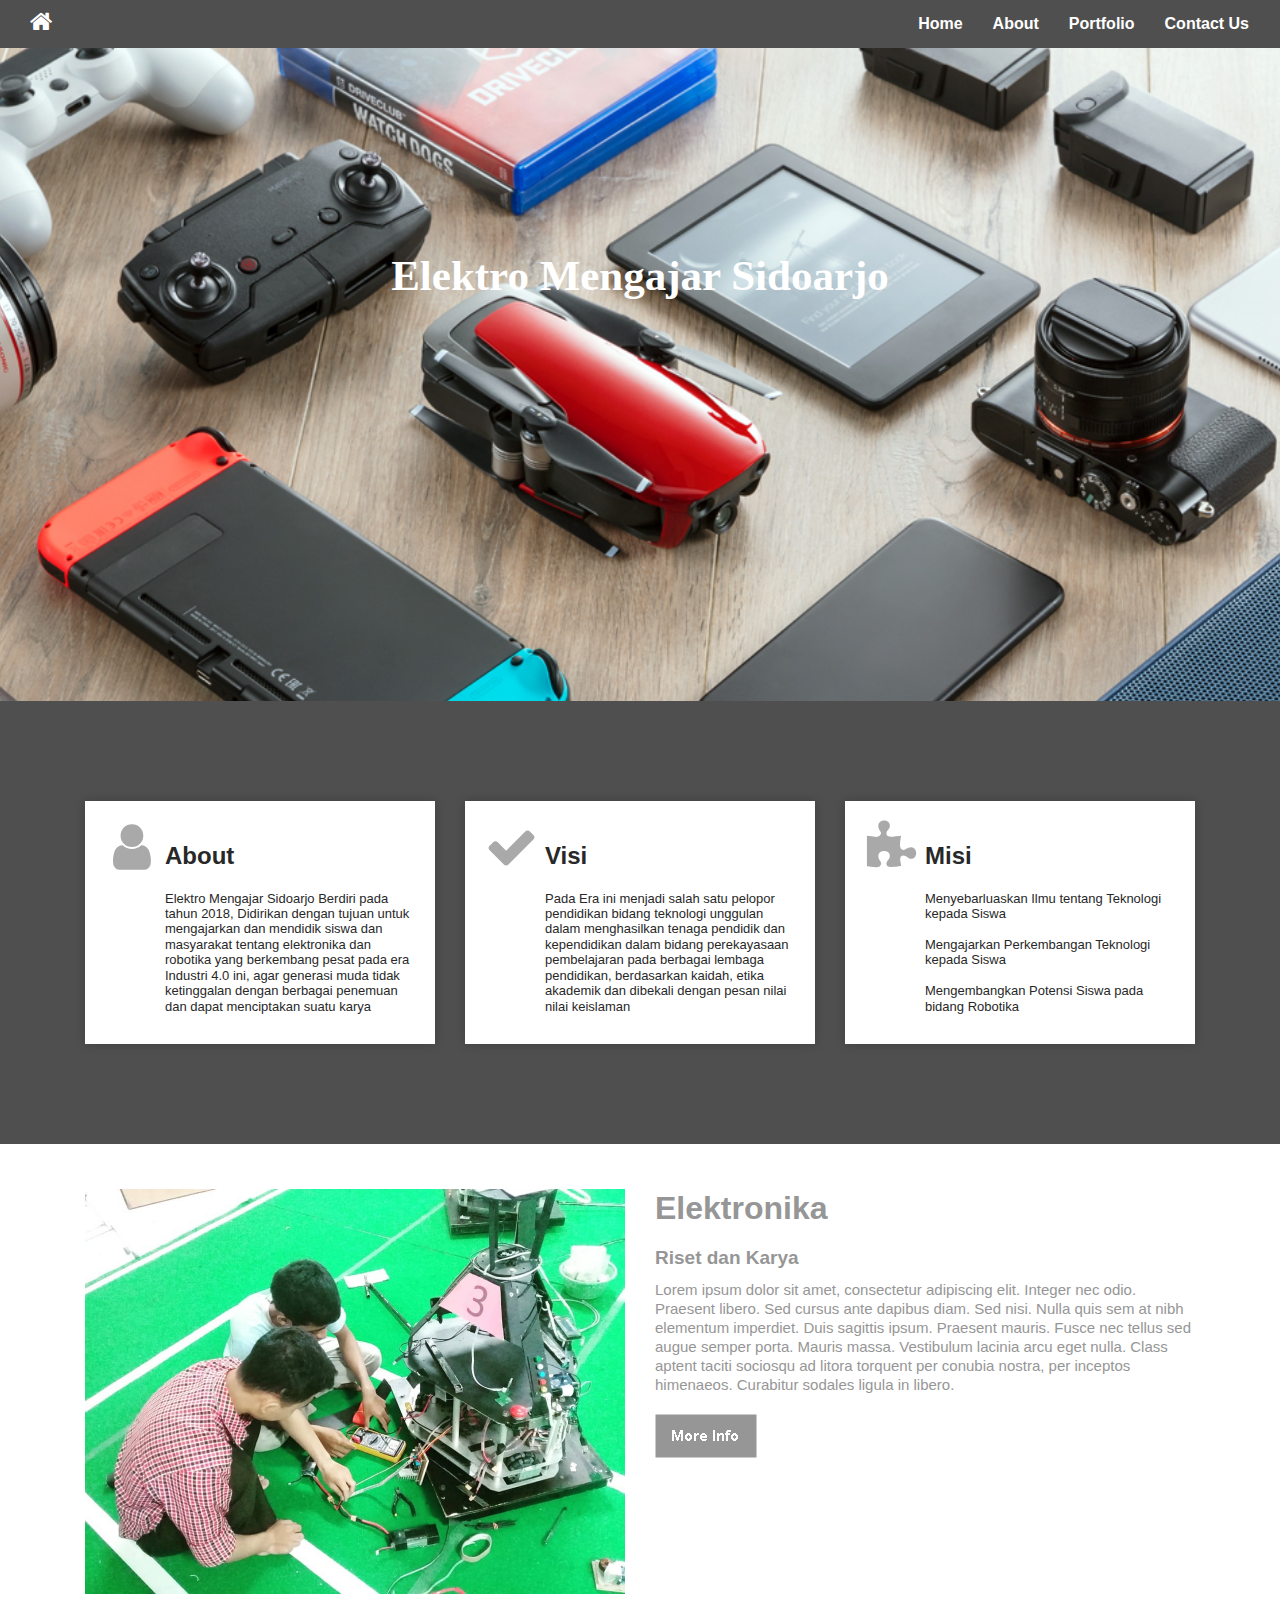
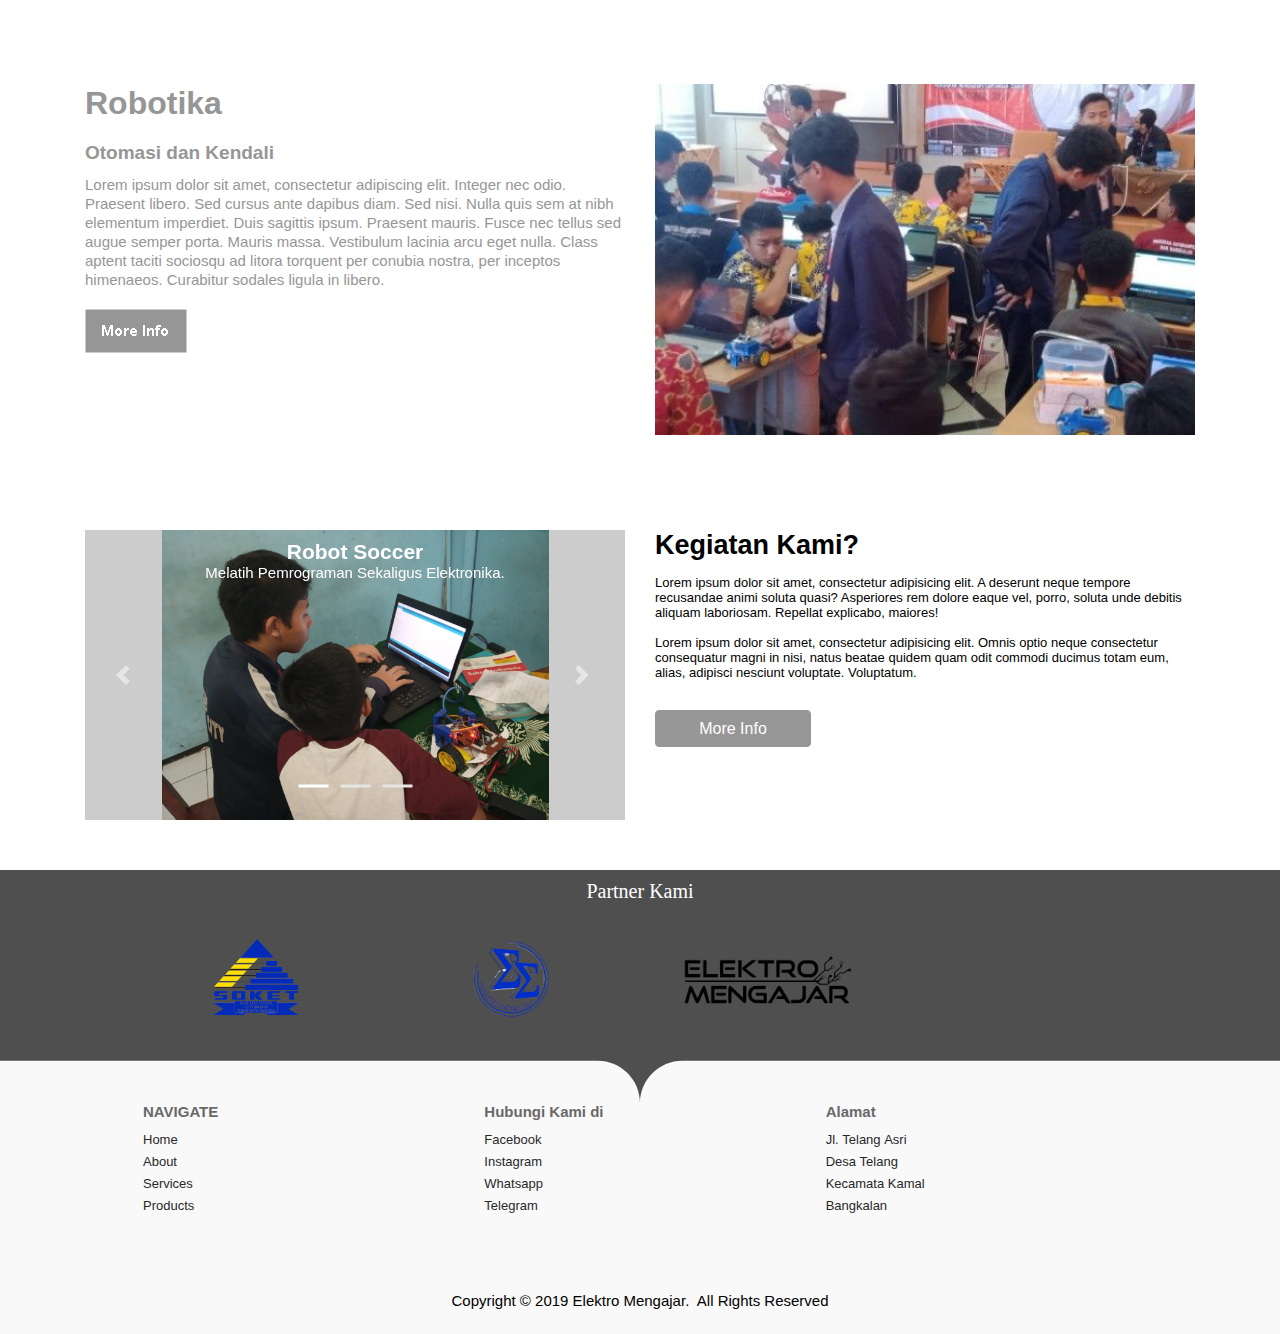
==== commit 37602a07: "update v2" ====
--- a/index.html
+++ b/index.html
@@ -1,9 +1,10 @@
 <!doctype html>
 <html>
 <head>
+<meta http-equiv="X-UA-Compatible" content="IE=edge,chrome=1">
 <meta charset="utf-8">
-<title>Untitled Page</title>
-<meta name="generator" content="WYSIWYG Web Builder 16 - https://www.wysiwygwebbuilder.com">
+<title>Elektro Mengajar</title>
+<meta name="robots" content="index, follow">
 <meta name="viewport" content="width=device-width, initial-scale=1.0">
 <link href="css/font-awesome.min.css" rel="stylesheet">
 <link href="css/Untitled3.css" rel="stylesheet">
@@ -28,10 +29,6 @@
    $('#wb_Image2').addClass('visibility-hidden');
    $('#wb_carouselGrid').addClass('visibility-hidden');
    $('#wb_Text12').addClass('visibility-hidden');
-   $('#wb_FontAwesomeIcon3').addClass('visibility-hidden');
-   $('#wb_FontAwesomeIcon8').addClass('visibility-hidden');
-   $('#wb_FontAwesomeIcon10').addClass('visibility-hidden');
-   $('#wb_FontAwesomeIcon11').addClass('visibility-hidden');
    $("a[href*='#header']").click(function(event)
    {
       event.preventDefault();
@@ -225,61 +222,24 @@
       skrollr.init({forceHeight: false, mobileCheck: function() { return false; }, smoothScrolling: false});
    }
    skrollrInit();
-   function onScrollFontAwesomeIcon3()
-   {
-      var $obj = $("#wb_FontAwesomeIcon3");
+   function onScrollsocial()
+   {
+      var $obj = $("#wb_social");
       if (!$obj.hasClass("in-viewport") && $obj.inViewPort(false))
       {
          $obj.addClass("in-viewport");
-         AnimateCss('wb_FontAwesomeIcon3', 'transform-lightspeed-in', 100, 1000);
-      }
-   }
-   onScrollFontAwesomeIcon3();
-   $(window).scroll(function(event)
-   {
-      onScrollFontAwesomeIcon3();
-   });
-   function onScrollFontAwesomeIcon8()
-   {
-      var $obj = $("#wb_FontAwesomeIcon8");
-      if (!$obj.hasClass("in-viewport") && $obj.inViewPort(false))
-      {
-         $obj.addClass("in-viewport");
-         AnimateCss('wb_FontAwesomeIcon8', 'transform-lightspeed-in', 200, 1000);
-      }
-   }
-   onScrollFontAwesomeIcon8();
-   $(window).scroll(function(event)
-   {
-      onScrollFontAwesomeIcon8();
-   });
-   function onScrollFontAwesomeIcon10()
-   {
-      var $obj = $("#wb_FontAwesomeIcon10");
-      if (!$obj.hasClass("in-viewport") && $obj.inViewPort(false))
-      {
-         $obj.addClass("in-viewport");
-         AnimateCss('wb_FontAwesomeIcon10', 'transform-lightspeed-in', 300, 1000);
-      }
-   }
-   onScrollFontAwesomeIcon10();
-   $(window).scroll(function(event)
-   {
-      onScrollFontAwesomeIcon10();
-   });
-   function onScrollFontAwesomeIcon11()
-   {
-      var $obj = $("#wb_FontAwesomeIcon11");
-      if (!$obj.hasClass("in-viewport") && $obj.inViewPort(false))
-      {
-         $obj.addClass("in-viewport");
-         AnimateCss('wb_FontAwesomeIcon11', 'transform-lightspeed-in', 400, 1000);
-      }
-   }
-   onScrollFontAwesomeIcon11();
-   $(window).scroll(function(event)
-   {
-      onScrollFontAwesomeIcon11();
+         AnimationResume('socialIcon3');
+      }
+   }
+   onScrollsocial();
+   $(window).scroll(function(event)
+   {
+      onScrollsocial();
+   });
+   $("a[href*='#links']").click(function(event)
+   {
+      event.preventDefault();
+      $('html, body').stop().animate({ scrollTop: $('#wb_links').offset().top-68 }, 600, 'easeOutCirc');
    });
 });
 </script>
@@ -292,7 +252,7 @@
 <div class="col-1">
 <div id="wb_Breadcrumb1" style="display:inline-block;width:100%;z-index:0;vertical-align:top;">
 <ul id="Breadcrumb1">
-<li><a href="">EMS</a></li>
+<li><a href=""><i class="fa fa-home">&nbsp;</i></a></li>
 </ul>
 
 </div>
@@ -311,16 +271,16 @@
 <div class="ThemeableMenu1-navbar-collapse collapse">
 <ul class="nav navbar-nav">
 <li class="nav-item">
-<a href="./index.html#home" class="nav-link">Home</a>
+<a href="#LayoutGrid1" class="nav-link">Home</a>
 </li>
 <li class="nav-item">
-<a href="#LayoutGrid2" class="nav-link">About</a>
+<a href="#LayoutGrid4" class="nav-link">About</a>
 </li>
 <li class="nav-item">
-<a href="./index.html#portfolio" class="nav-link">Portfolio</a>
+<a href="#LayoutGrid2" class="nav-link">Portfolio</a>
 </li>
 <li class="nav-item">
-<a href="./index.html#about" class="nav-link">Contact Us</a>
+<a href="#footer" class="nav-link">Contact Us</a>
 </li>
 </ul>
 </div>
@@ -461,14 +421,14 @@
 <div class="carousel-item frame-1 active">
 <div class="carousel-innerframe">
 <div id="wb_Text3" class="caption">
-<span style="color:#FFFFFF;font-family:Arial;font-size:21px;line-height:24px;"><strong>First Slide</strong></span><span style="color:#FFFFFF;font-family:Arial;font-size:16px;line-height:18px;"><strong><br></strong></span><span style="color:#FFFFFF;font-family:Arial;font-size:15px;line-height:18px;">This is a description for the first slide.</span>
+<span style="color:#FFFFFF;font-family:Arial;font-size:21px;line-height:24px;"><strong>Robot Soccer</strong></span><span style="color:#FFFFFF;font-family:Arial;font-size:16px;line-height:18px;"><strong><br></strong></span><span style="color:#FFFFFF;font-family:Arial;font-size:15px;line-height:18px;">Melatih Pemrograman Sekaligus Elektronika.</span>
 </div>
 </div>
 </div>
 <div class="carousel-item frame-2">
 <div class="carousel-innerframe">
 <div id="wb_Text5" class="caption">
-<span style="color:#FFFFFF;font-family:Arial;font-size:21px;line-height:24px;"><strong>Second Slide</strong></span><span style="color:#FFFFFF;font-family:Arial;font-size:16px;line-height:18px;"><strong><br></strong></span><span style="color:#FFFFFF;font-family:Arial;font-size:15px;line-height:18px;">This is a description for the second slide.</span>
+<span style="color:#FFFFFF;font-family:Arial;font-size:21px;line-height:24px;"><strong>Pembuatan Smart Home</strong></span><span style="color:#FFFFFF;font-family:Arial;font-size:16px;line-height:18px;"><strong><br></strong>berbasis google voice recognition</span>
 </div>
 </div>
 </div>
@@ -492,9 +452,108 @@
 </div>
 <div class="col-2">
 <div id="wb_Text4">
-<span style="color:#000000;font-family:Arial;font-size:27px;line-height:30px;"><strong>What We Do?</strong></span><span style="color:#000000;font-family:Arial;font-size:13px;line-height:15px;"><br><br>Lorem ipsum dolor sit amet, consectetur adipisicing elit. A deserunt neque tempore recusandae animi soluta quasi? Asperiores rem dolore eaque vel, porro, soluta unde debitis aliquam laboriosam. Repellat explicabo, maiores!<br><br>Lorem ipsum dolor sit amet, consectetur adipisicing elit. Omnis optio neque consectetur consequatur magni in nisi, natus beatae quidem quam odit commodi ducimus totam eum, alias, adipisci nesciunt voluptate. Voluptatum.</span>
+<span style="color:#000000;font-family:Arial;font-size:27px;line-height:30px;"><strong>Kegiatan Kami?</strong></span><span style="color:#000000;font-family:Arial;font-size:13px;line-height:15px;"><br><br>Lorem ipsum dolor sit amet, consectetur adipisicing elit. A deserunt neque tempore recusandae animi soluta quasi? Asperiores rem dolore eaque vel, porro, soluta unde debitis aliquam laboriosam. Repellat explicabo, maiores!<br><br>Lorem ipsum dolor sit amet, consectetur adipisicing elit. Omnis optio neque consectetur consequatur magni in nisi, natus beatae quidem quam odit commodi ducimus totam eum, alias, adipisci nesciunt voluptate. Voluptatum.</span>
 </div>
 <input type="submit" id="Button1" name="" value="More Info" style="display:inline-block;width:156px;height:37px;z-index:22;">
+</div>
+</div>
+</div>
+</div>
+<div id="wb_footer">
+<div id="footer">
+<div class="row">
+<div class="col-1">
+<div id="wb_Text7">
+<span style="color:#FFFFFF;font-family:'Arial Rounded MT Bold';font-size:20px;">Partner Kami</span>
+</div>
+</div>
+</div>
+</div>
+</div>
+<div id="wb_social">
+<div id="social">
+<div class="row">
+<div class="col-1">
+<div id="wb_Image3" style="display:inline-block;width:92px;height:76px;z-index:27;">
+<img src="images/logosoket-removebg-preview.png" id="Image3" alt="">
+</div>
+</div>
+<div class="col-2">
+<div id="wb_Image4" style="display:inline-block;width:94px;height:89px;z-index:28;">
+<img src="images/Elektro-Universitas-Trunojoyo-Madura-removebg-preview.png" id="Image4" alt="">
+</div>
+</div>
+<div class="col-3">
+<div id="wb_Image5" style="display:inline-block;width:170px;height:84px;z-index:29;">
+<img src="images/Untitled-2.png" id="Image5" alt="">
+</div>
+</div>
+<div class="col-4">
+</div>
+</div>
+</div>
+</div>
+<div id="wb_links">
+<div id="links-divider-top">
+<svg xmlns="http://www.w3.org/2000/svg" viewBox="0 0 1000 25" preserveAspectRatio="none">
+<path class="divider-fill" d="m 0,0 v 3.8265306 c 0,0 393.8,0 483.4,0 9.2,0 16.6,9.4387754 16.6,21.1734694 0,-11.607143 7.4,-21.1734694 16.6,-21.1734694 89.6,0 483.4,0 483.4,0 V 0 Z" />
+</svg>
+</div>
+<div id="links">
+<div class="row">
+<div class="col-1">
+<div id="wb_linksText1">
+<span style="color:#696969;"><strong>NAVIGATE</strong></span>
+</div>
+<div id="wb_linksMenu1" style="display:inline-block;width:100%;z-index:31;">
+<ul id="linksMenu1" role="menubar" class="nav">
+<li class="nav-item firstmain"><a role="menuitem" class="nav-link" href="" target="_self">Home</a>
+</li>
+<li class="nav-item"><a role="menuitem" class="nav-link" href="" target="_self">About</a>
+</li>
+<li class="nav-item"><a role="menuitem" class="nav-link" href="" target="_self">Services</a>
+</li>
+<li class="nav-item"><a role="menuitem" class="nav-link" href="" target="_self">Products</a>
+</li>
+</ul>
+
+</div>
+</div>
+<div class="col-2">
+<div id="wb_linksText2">
+<span style="color:#696969;"><strong>Hubungi Kami di </strong></span>
+</div>
+<div id="wb_linksMenu2" style="display:inline-block;width:100%;z-index:33;">
+<ul id="linksMenu2" role="menubar" class="nav">
+<li class="nav-item firstmain"><a role="menuitem" class="nav-link" href="" target="_self">Facebook</a>
+</li>
+<li class="nav-item"><a role="menuitem" class="nav-link" href="" target="_self">Instagram</a>
+</li>
+<li class="nav-item"><a role="menuitem" class="nav-link" href="" target="_self">Whatsapp</a>
+</li>
+<li class="nav-item"><a role="menuitem" class="nav-link" href="" target="_self">Telegram</a>
+</li>
+</ul>
+
+</div>
+</div>
+<div class="col-3">
+<div id="wb_linksText3">
+<span style="color:#696969;"><strong>Alamat</strong></span>
+</div>
+<div id="wb_linksMenu3" style="display:inline-block;width:100%;z-index:35;">
+<ul id="linksMenu3" role="menubar" class="nav">
+<li class="nav-item firstmain"><a role="menuitem" class="nav-link" href="" target="_self">Jl.&nbsp;Telang&nbsp;Asri</a>
+</li>
+<li class="nav-item"><a role="menuitem" class="nav-link" href="" target="_self">Desa&nbsp;Telang</a>
+</li>
+<li class="nav-item"><a role="menuitem" class="nav-link" href="" target="_self">Kecamata&nbsp;Kamal</a>
+</li>
+<li class="nav-item"><a role="menuitem" class="nav-link" href="" target="_self">Bangkalan</a>
+</li>
+</ul>
+
+</div>
 </div>
 </div>
 </div>
@@ -503,44 +562,8 @@
 <div id="LayoutGrid5">
 <div class="row">
 <div class="col-1">
-</div>
-<div class="col-2">
-<div id="wb_Text7">
-<span style="color:#FFFFFF;font-family:'Arial Black';font-size:19px;">Hubungi Kami</span><span style="color:#FFFFFF;font-family:'Arial Black';font-size:13px;"><br>_______________________________________________</span>
-</div>
-<div id="wb_FontAwesomeIcon3" style="display:inline-block;width:40px;height:40px;text-align:center;z-index:27;">
-<a href="./index.html"><div id="FontAwesomeIcon3"><i class="fa fa-facebook"></i></div></a>
-</div>
-<div id="wb_FontAwesomeIcon8" style="display:inline-block;width:40px;height:40px;text-align:center;z-index:28;">
-<a href="./index.html"><div id="FontAwesomeIcon8"><i class="fa fa-twitter"></i></div></a>
-</div>
-<div id="wb_FontAwesomeIcon10" style="display:inline-block;width:40px;height:40px;text-align:center;z-index:29;">
-<a href="./index.html"><div id="FontAwesomeIcon10"><i class="fa fa-instagram"></i></div></a>
-</div>
-<div id="wb_FontAwesomeIcon11" style="display:inline-block;width:40px;height:40px;text-align:center;z-index:30;">
-<a href="./index.html"><div id="FontAwesomeIcon11"><i class="fa fa-youtube"></i></div></a>
-</div>
-</div>
-<div class="col-3">
-</div>
-</div>
-</div>
-</div>
-<div id="wb_LayoutGrid9">
-<div id="LayoutGrid9">
-<div class="row">
-<div class="col-1">
-<div id="wb_Breadcrumb2" style="display:inline-block;width:531px;height:37px;z-index:31;vertical-align:top;">
-<ul id="Breadcrumb2">
-<li><a href="">Services</a></li>
-<li><a href="">Privacy</a></li>
-<li><a href="">Terms</a></li>
-<li><a href="">Newsletter</a></li>
-</ul>
-
-</div>
-<div id="wb_Text8">
-<span style="color:#656565;font-family:Arial;font-size:13px;">&quot;Usaha Selalu Menghianati Hasil&quot;<br><br>Copyright © 2021 Omegabot All Rights Reserved.</span>
+<div id="wb_footerText">
+<span style="color:#000000;">Copyright © 2019 Elektro Mengajar.&nbsp; All Rights Reserved</span>
 </div>
 </div>
 </div>
--- a/css/Untitled3.css
+++ b/css/Untitled3.css
@@ -1,3 +1,11 @@
+@font-face
+{
+   font-family: "Material Icons";
+   src: url('../MaterialIcons-Regular.woff') format('woff'),
+        url('../MaterialIcons-Regular.ttf') format('truetype'),
+        url('../MaterialIcons-Regular.svg#MaterialIcons-Regular') format('svg'),
+        url('../MaterialIcons-Regular.eot') format('embedded-opentype');
+}
 @-webkit-keyframes animate-fade-in-down
 {
    0% { -webkit-transform: translate(0px,-100px) rotate(0deg) ; opacity: 0;  }
@@ -121,27 +129,6 @@
    50% { opacity: 0.6;  }
    100% { letter-spacing: normalpx; opacity: 1.0;  }
 }
-@-webkit-keyframes transform-lightspeed-in
-{
-   0% { -webkit-transform: translate(100%,0px) rotate(0deg) skewX(-30deg) ; opacity: 0;  }
-   60% { -webkit-transform: translate(-20%,0px) rotate(0deg) skewX(30deg) ; opacity: 1;  }
-   80% { -webkit-transform: translate(0px,0px) rotate(0deg) skewX(-15deg) ; opacity: 1;  }
-   100% { -webkit-transform: translate(0px,0px) rotate(0deg) skewX(0deg) ; opacity: 1;  }
-}
-@-moz-keyframes transform-lightspeed-in
-{
-   0% { -moz-transform: translate(100%,0px) rotate(0deg) skewX(-30deg) ; opacity: 0;  }
-   60% { -moz-transform: translate(-20%,0px) rotate(0deg) skewX(30deg) ; opacity: 1;  }
-   80% { -moz-transform: translate(0px,0px) rotate(0deg) skewX(-15deg) ; opacity: 1;  }
-   100% { -moz-transform: translate(0px,0px) rotate(0deg) skewX(0deg) ; opacity: 1;  }
-}
-@keyframes transform-lightspeed-in
-{
-   0% { transform: translate(100%,0px) rotate(0deg) skewX(-30deg) ; opacity: 0;  }
-   60% { transform: translate(-20%,0px) rotate(0deg) skewX(30deg) ; opacity: 1;  }
-   80% { transform: translate(0px,0px) rotate(0deg) skewX(-15deg) ; opacity: 1;  }
-   100% { transform: translate(0px,0px) rotate(0deg) skewX(0deg) ; opacity: 1;  }
-}
 h1, .h1
 {
    font-family: Arial;
--- a/css/index.css
+++ b/css/index.css
@@ -46,7 +46,7 @@
    display: table;
    text-align: center;
    width: 100%;
-   background-color: #000000;
+   background-color: #4F4F4F;
    background-image: none;
    border: 0px solid #CCCCCC;
    box-sizing: border-box;
@@ -154,9 +154,14 @@
    padding: 0 5px;
    color: #C0C0C0;
 }
+#Breadcrumb1 li i
+{
+   font-size: 24px;
+   width: 26px;
+}
 #Breadcrumb1 li:hover
 {
-   color: #007BFF;
+   color: #FF0000;
    -webkit-transition: color 500ms linear 0ms;
    transition: color 500ms linear 0ms;
 }
@@ -168,7 +173,7 @@
 }
 #Breadcrumb1 li a:hover
 {
-   color: #007BFF;
+   color: #FF0000;
    -webkit-transition: color 500ms linear 0ms;
    transition: color 500ms linear 0ms;
 }
@@ -602,7 +607,7 @@
 {
    background-color: transparent;
    background-image: none;
-   border: 1px solid rgba(0,0,0,1.00);
+   border: 1px solid rgba(79,79,79,1.00);
 }
 .ThemeableMenu1 .navbar-nav
 {
@@ -636,7 +641,7 @@
 {
    background-color: transparent;
    background-image: none;
-   border: 1px solid rgba(0,0,0,1.00);
+   border: 1px solid rgba(79,79,79,1.00);
    border-radius: 0px;
 }
 .ThemeableMenu1 .navbar-nav>li>a 
@@ -708,27 +713,35 @@
    margin-right: 4px;
    width: 16px;
 }
+#ThemeableMenu1 i
+{
+   display: inline-block;
+   font-family: "Material Icons";
+   font-style: normal;
+   font-weight: normal;
+   line-height: 1;
+}
 #ThemeableMenu1 li
 {
-   color: #A2A2A2;
+   color: #FFFFFF;
    -webkit-transition: color 500ms linear 0ms;
    transition: color 500ms linear 0ms;
 }
 #ThemeableMenu1 li:hover
 {
-   color: #007BFF;
+   color: #FF0000;
    -webkit-transition: color 500ms linear 0ms;
    transition: color 500ms linear 0ms;
 }
 #ThemeableMenu1 li a
 {
-   color: #A2A2A2;
+   color: #FFFFFF;
    -webkit-transition: color 500ms linear 0ms;
    transition: color 500ms linear 0ms;
 }
 #ThemeableMenu1 li a:hover
 {
-   color: #007BFF;
+   color: #FF0000;
    -webkit-transition: color 500ms linear 0ms;
    transition: color 500ms linear 0ms;
 }
@@ -1795,7 +1808,7 @@
 }
 #Carousel1 .frame
 {
-   width: 455px;
+   width: 370px;
    display: inline-block;
    float: left;
    height: 290px;
@@ -1848,23 +1861,26 @@
 #Carousel1 .frame-1
 {
    background-color: transparent;
-   background-image: url('../images/f-robot2.jpg');
-   background-repeat: repeat;
-   background-position: left top;
+   background-image: url('../WhatsApp Image 2021-03-26 at 14.04.58.jpeg');
+   background-repeat: no-repeat;
+   background-position: center center;
+   background-size: contain;
 }
 #Carousel1 .frame-2
 {
    background-color: transparent;
-   background-image: url('../images/utm-gelar-kontes-teknologi-robotik-ini-tujuannya_m_158990.jpg');
-   background-repeat: repeat;
-   background-position: left top;
+   background-image: url('../WhatsApp Image 2021-03-26 at 14.04.58 (1).jpeg');
+   background-repeat: no-repeat;
+   background-position: center center;
+   background-size: contain;
 }
 #Carousel1 .frame-3
 {
    background-color: transparent;
    background-image: url('../images/Best-Gadgets-For-Men-0-Hero.jpg');
    background-repeat: repeat;
-   background-position: left top;
+   background-position: center center;
+   background-size: contain;
 }
 #wb_Text3 
 {
@@ -1957,7 +1973,7 @@
    box-sizing: border-box;
    width: 100%;
 }
-#wb_LayoutGrid5
+#wb_footer
 {
    clear: both;
    position: relative;
@@ -1971,20 +1987,19 @@
    box-sizing: border-box;
    margin: 0;
 }
-#LayoutGrid5
-{
-   box-sizing: border-box;
-   padding: 10px 15px 30px 15px;
+#footer
+{
+   box-sizing: border-box;
+   padding: 10px 15px 10px 15px;
    margin-right: auto;
    margin-left: auto;
-   max-width: autopx;
-}
-#LayoutGrid5 > .row
+}
+#footer > .row
 {
    margin-right: -15px;
    margin-left: -15px;
 }
-#LayoutGrid5 > .row > .col-1, #LayoutGrid5 > .row > .col-2, #LayoutGrid5 > .row > .col-3
+#footer > .row > .col-1
 {
    box-sizing: border-box;
    font-size: 0px;
@@ -1993,33 +2008,561 @@
    padding-left: 15px;
    position: relative;
 }
-#LayoutGrid5 > .row > .col-1, #LayoutGrid5 > .row > .col-2, #LayoutGrid5 > .row > .col-3
+#footer > .row > .col-1
 {
    float: left;
 }
+#footer > .row > .col-1
+{
+   background-color: transparent;
+   background-image: none;
+   border: 0px solid #FFFFFF;
+   width: 100%;
+   text-align: left;
+}
+#footer:before,
+#footer:after,
+#footer .row:before,
+#footer .row:after
+{
+   display: table;
+   content: " ";
+}
+#footer:after,
+#footer .row:after
+{
+   clear: both;
+}
+@media (max-width: 480px)
+{
+#footer > .row > .col-1
+{
+   float: none;
+   width: 100%;
+}
+}
+#wb_social
+{
+   clear: both;
+   position: relative;
+   table-layout: fixed;
+   display: table;
+   text-align: center;
+   width: 100%;
+   background-color: #4F4F4F;
+   background-image: none;
+   border: 0px solid #CCCCCC;
+   box-sizing: border-box;
+   margin: 0;
+}
+#social
+{
+   box-sizing: border-box;
+   padding: 25px 15px 25px 15px;
+   margin-right: auto;
+   margin-left: auto;
+   max-width: 1024px;
+}
+#social > .row
+{
+   margin-right: -15px;
+   margin-left: -15px;
+}
+#social > .row > .col-1, #social > .row > .col-2, #social > .row > .col-3, #social > .row > .col-4
+{
+   box-sizing: border-box;
+   font-size: 0px;
+   min-height: 1px;
+   padding-right: 15px;
+   padding-left: 15px;
+   position: relative;
+}
+#social > .row > .col-1, #social > .row > .col-2, #social > .row > .col-3, #social > .row > .col-4
+{
+   float: left;
+}
+#social > .row > .col-1
+{
+   background-color: transparent;
+   background-image: none;
+   border: 0px solid #FFFFFF;
+   width: 25%;
+   text-align: center;
+}
+#social > .row > .col-2
+{
+   background-color: transparent;
+   background-image: none;
+   border: 0px solid #FFFFFF;
+   width: 25%;
+   text-align: center;
+}
+#social > .row > .col-3
+{
+   background-color: transparent;
+   background-image: none;
+   border: 0px solid #FFFFFF;
+   width: 25%;
+   text-align: center;
+}
+#social > .row > .col-4
+{
+   background-color: transparent;
+   background-image: none;
+   border: 0px solid #FFFFFF;
+   width: 25%;
+   text-align: center;
+}
+#social:before,
+#social:after,
+#social .row:before,
+#social .row:after
+{
+   display: table;
+   content: " ";
+}
+#social:after,
+#social .row:after
+{
+   clear: both;
+}
+@media (max-width: 480px)
+{
+#social > .row > .col-1, #social > .row > .col-2, #social > .row > .col-3, #social > .row > .col-4
+{
+   float: none;
+   width: 100%;
+}
+}
+#wb_links
+{
+   clear: both;
+   position: relative;
+   table-layout: fixed;
+   display: table;
+   text-align: center;
+   width: 100%;
+   background-color: #F9F9F9;
+   background-image: none;
+   border: 0px solid #CCCCCC;
+   box-sizing: border-box;
+   margin: 0;
+}
+#links
+{
+   box-sizing: border-box;
+   padding: 50px 15px 50px 15px;
+   margin-right: auto;
+   margin-left: auto;
+   max-width: 1024px;
+}
+#links > .row
+{
+   margin-right: -15px;
+   margin-left: -15px;
+}
+#links > .row > .col-1, #links > .row > .col-2, #links > .row > .col-3
+{
+   box-sizing: border-box;
+   font-size: 0px;
+   min-height: 1px;
+   padding-right: 15px;
+   padding-left: 15px;
+   position: relative;
+}
+#links > .row > .col-1, #links > .row > .col-2, #links > .row > .col-3
+{
+   float: left;
+}
+#links > .row > .col-1
+{
+   background-color: transparent;
+   background-image: none;
+   border: 0px solid #FFFFFF;
+   width: 33.33333333%;
+   text-align: left;
+}
+#links > .row > .col-2
+{
+   background-color: transparent;
+   background-image: none;
+   border: 0px solid #FFFFFF;
+   width: 33.33333333%;
+   text-align: left;
+}
+#links > .row > .col-3
+{
+   background-color: transparent;
+   background-image: none;
+   border: 0px solid #FFFFFF;
+   width: 33.33333333%;
+   text-align: left;
+}
+#links:before,
+#links:after,
+#links .row:before,
+#links .row:after
+{
+   display: table;
+   content: " ";
+}
+#links:after,
+#links .row:after
+{
+   clear: both;
+}
+@media (max-width: 480px)
+{
+#links > .row > .col-1, #links > .row > .col-2, #links > .row > .col-3
+{
+   float: none;
+   width: 100%;
+}
+}
+#links-divider-top
+{
+   overflow: hidden;
+   position: absolute;
+   top: 0;
+   width: 100%;
+   height: 50px;
+   line-height: 0;
+   left: 0;
+}
+#links-divider-top svg
+{
+   display: block;
+   width: 200%;
+   height: 100%;
+   position: relative;
+   left: 50%;
+   transform: translateX(-50%);
+}
+#links-divider-top .divider-fill
+{
+   fill: #4F4F4F;
+   transform-origin: bottom;
+   transform: rotateY(0deg);
+}
+#wb_linksText1 
+{
+   background-color: transparent;
+   background-image: none;
+   border: 0px solid #000000;
+   padding: 0px 0px 8px 0px;
+   margin: 0;
+   text-align: left;
+}
+#wb_linksText1
+{
+   color: #696969;
+   font-family: Arial;
+   font-weight: normal;
+   font-size: 15px;
+}
+#wb_linksText1 div
+{
+   text-align: left;
+}
+#wb_linksText1
+{
+   display: block;
+   margin: 0;
+   box-sizing: border-box;
+   width: 100%;
+}
+#wb_linksMenu1
+{
+   border: 0px solid #C0C0C0;
+   background-color: transparent;
+   margin: 0;
+   text-align: left;
+   z-index: 1111 !important;
+}
+#wb_linksMenu1 ul
+{
+   list-style-type: none;
+   margin: 0;
+   padding: 0;
+   width: 100%;
+}
+#wb_linksMenu1 li
+{
+   float: left;
+   margin: 0;
+   padding: 0px 0px 0px 0px;
+   width: 100%;
+}
+#wb_linksMenu1 a
+{
+   display: block;
+   color: #282828;
+   border: 0px solid #CCCCCC;
+   background-color: transparent;
+   background-image: none;
+   font-family: Arial;
+   font-weight: normal;
+   font-size: 13px;
+   font-style: normal;
+   text-decoration: none;
+   width: 100%;
+   box-sizing: border-box;
+   height: 22px;
+   padding: 0px 0px 0px 0px;
+   vertical-align: middle;
+   line-height: 22px;
+   text-align: left;
+}
+#wb_linksMenu1 li:hover a, #wb_linksMenu1 a:hover
+{
+   color: #4F4F4F;
+   border: 0px solid #2E6DA4;
+   background-color: transparent;
+   background-image: none;
+}
+#wb_linksMenu1 .firstmain a
+{
+   margin-top: 0px;
+}
+#wb_linksMenu1 li.lastmain
+{
+   padding-bottom: 0px;
+}
+#wb_linksMenu1 br
+{
+   clear: both;
+   font-size: 1px;
+   height: 0;
+   line-height: 0;
+}
+#wb_linksText2 
+{
+   background-color: transparent;
+   background-image: none;
+   border: 0px solid #000000;
+   padding: 0px 0px 8px 0px;
+   margin: 0;
+   text-align: left;
+}
+#wb_linksText2
+{
+   color: #696969;
+   font-family: Arial;
+   font-weight: normal;
+   font-size: 15px;
+}
+#wb_linksText2 div
+{
+   text-align: left;
+}
+#wb_linksText2
+{
+   display: block;
+   margin: 0;
+   box-sizing: border-box;
+   width: 100%;
+}
+#wb_linksMenu2
+{
+   border: 0px solid #C0C0C0;
+   background-color: transparent;
+   margin: 0;
+   text-align: left;
+   z-index: 1111 !important;
+}
+#wb_linksMenu2 ul
+{
+   list-style-type: none;
+   margin: 0;
+   padding: 0;
+   width: 100%;
+}
+#wb_linksMenu2 li
+{
+   float: left;
+   margin: 0;
+   padding: 0px 0px 0px 0px;
+   width: 100%;
+}
+#wb_linksMenu2 a
+{
+   display: block;
+   color: #282828;
+   border: 0px solid #CCCCCC;
+   background-color: transparent;
+   background-image: none;
+   font-family: Arial;
+   font-weight: normal;
+   font-size: 13px;
+   font-style: normal;
+   text-decoration: none;
+   width: 100%;
+   box-sizing: border-box;
+   height: 22px;
+   padding: 0px 0px 0px 0px;
+   vertical-align: middle;
+   line-height: 22px;
+   text-align: left;
+}
+#wb_linksMenu2 li:hover a, #wb_linksMenu2 a:hover
+{
+   color: #4F4F4F;
+   border: 0px solid #2E6DA4;
+   background-color: transparent;
+   background-image: none;
+}
+#wb_linksMenu2 .firstmain a
+{
+   margin-top: 0px;
+}
+#wb_linksMenu2 li.lastmain
+{
+   padding-bottom: 0px;
+}
+#wb_linksMenu2 br
+{
+   clear: both;
+   font-size: 1px;
+   height: 0;
+   line-height: 0;
+}
+#wb_linksText3 
+{
+   background-color: transparent;
+   background-image: none;
+   border: 0px solid #000000;
+   padding: 0px 0px 8px 0px;
+   margin: 0;
+   text-align: left;
+}
+#wb_linksText3
+{
+   color: #696969;
+   font-family: Arial;
+   font-weight: normal;
+   font-size: 15px;
+}
+#wb_linksText3 div
+{
+   text-align: left;
+}
+#wb_linksText3
+{
+   display: block;
+   margin: 0;
+   box-sizing: border-box;
+   width: 100%;
+}
+#wb_linksMenu3
+{
+   border: 0px solid #C0C0C0;
+   background-color: transparent;
+   margin: 0;
+   text-align: left;
+   z-index: 1111 !important;
+}
+#wb_linksMenu3 ul
+{
+   list-style-type: none;
+   margin: 0;
+   padding: 0;
+   width: 100%;
+}
+#wb_linksMenu3 li
+{
+   float: left;
+   margin: 0;
+   padding: 0px 0px 0px 0px;
+   width: 100%;
+}
+#wb_linksMenu3 a
+{
+   display: block;
+   color: #282828;
+   border: 0px solid #CCCCCC;
+   background-color: transparent;
+   background-image: none;
+   font-family: Arial;
+   font-weight: normal;
+   font-size: 13px;
+   font-style: normal;
+   text-decoration: none;
+   width: 100%;
+   box-sizing: border-box;
+   height: 22px;
+   padding: 0px 0px 0px 0px;
+   vertical-align: middle;
+   line-height: 22px;
+   text-align: left;
+}
+#wb_linksMenu3 li:hover a, #wb_linksMenu3 a:hover
+{
+   color: #4F4F4F;
+   border: 0px solid #2E6DA4;
+   background-color: transparent;
+   background-image: none;
+}
+#wb_linksMenu3 .firstmain a
+{
+   margin-top: 0px;
+}
+#wb_linksMenu3 li.lastmain
+{
+   padding-bottom: 0px;
+}
+#wb_linksMenu3 br
+{
+   clear: both;
+   font-size: 1px;
+   height: 0;
+   line-height: 0;
+}
+#wb_LayoutGrid5
+{
+   clear: both;
+   position: relative;
+   table-layout: fixed;
+   display: table;
+   text-align: center;
+   width: 100%;
+   background-color: #F9F9F9;
+   background-image: none;
+   border: 0px solid #CCCCCC;
+   box-sizing: border-box;
+   margin: 0;
+}
+#LayoutGrid5
+{
+   box-sizing: border-box;
+   padding: 25px 15px 25px 15px;
+   margin-right: auto;
+   margin-left: auto;
+}
+#LayoutGrid5 > .row
+{
+   margin-right: -15px;
+   margin-left: -15px;
+}
 #LayoutGrid5 > .row > .col-1
 {
+   box-sizing: border-box;
+   font-size: 0px;
+   min-height: 1px;
+   padding-right: 15px;
+   padding-left: 15px;
+   position: relative;
+}
+#LayoutGrid5 > .row > .col-1
+{
+   float: left;
+}
+#LayoutGrid5 > .row > .col-1
+{
    background-color: transparent;
    background-image: none;
    border: 0px solid #FFFFFF;
-   width: 8.33333333%;
-   text-align: center;
-}
-#LayoutGrid5 > .row > .col-2
-{
-   background-color: transparent;
-   background-image: none;
-   border: 0px solid #FFFFFF;
-   width: 83.33333333%;
-   text-align: center;
-}
-#LayoutGrid5 > .row > .col-3
-{
-   background-color: transparent;
-   background-image: none;
-   border: 0px solid #FFFFFF;
-   width: 8.33333333%;
-   text-align: center;
+   width: 100%;
+   text-align: left;
 }
 #LayoutGrid5:before,
 #LayoutGrid5:after,
@@ -2036,161 +2579,13 @@
 }
 @media (max-width: 480px)
 {
-#LayoutGrid5 > .row > .col-1, #LayoutGrid5 > .row > .col-2, #LayoutGrid5 > .row > .col-3
+#LayoutGrid5 > .row > .col-1
 {
    float: none;
-   width: 100% !important;
-}
-}
-#wb_FontAwesomeIcon3
-{
-   background-color: #FFFFFF;
-   background-image: none;
-   border: 3px solid #D0D6D7;
-   border-radius: 50%;
-   text-align: center;
-   margin: 0px 10px 0px 0px;
-   padding: 12px 12px 12px 12px;
-   vertical-align: top;
-   display:inline-block;
-   position:relative;
-}
-#wb_FontAwesomeIcon3:hover
-{
-   background-color: #FFFFFF;
-   background-image: none;
-   border: 3px solid #FFFFFF;
-}
-#FontAwesomeIcon3
-{
-   height: 40px;
-   width: 40px;
-}
-#FontAwesomeIcon3 i
-{
-   color: #A9A9A9;
-   display: inline-block;
-   font-size: 40px;
-   line-height: 40px;
-   vertical-align: middle;
-   width: 22px;
-}
-#wb_FontAwesomeIcon3:hover i
-{
-   color: #FF0000;
-}
-#wb_FontAwesomeIcon8
-{
-   background-color: #FFFFFF;
-   background-image: none;
-   border: 3px solid #D0D6D7;
-   border-radius: 50%;
-   text-align: center;
-   margin: 0px 10px 0px 0px;
-   padding: 12px 12px 12px 12px;
-   vertical-align: top;
-   display:inline-block;
-   position:relative;
-}
-#wb_FontAwesomeIcon8:hover
-{
-   background-color: #FFFFFF;
-   background-image: none;
-   border: 3px solid #FFFFFF;
-}
-#FontAwesomeIcon8
-{
-   height: 40px;
-   width: 40px;
-}
-#FontAwesomeIcon8 i
-{
-   color: #A9A9A9;
-   display: inline-block;
-   font-size: 40px;
-   line-height: 40px;
-   vertical-align: middle;
-   width: 36px;
-}
-#wb_FontAwesomeIcon8:hover i
-{
-   color: #FF0000;
-}
-#wb_FontAwesomeIcon10
-{
-   background-color: #FFFFFF;
-   background-image: none;
-   border: 3px solid #D0D6D7;
-   border-radius: 50%;
-   text-align: center;
-   margin: 0px 10px 0px 0px;
-   padding: 12px 12px 12px 12px;
-   vertical-align: top;
-   display:inline-block;
-   position:relative;
-}
-#wb_FontAwesomeIcon10:hover
-{
-   background-color: #FFFFFF;
-   background-image: none;
-   border: 3px solid #FFFFFF;
-}
-#FontAwesomeIcon10
-{
-   height: 40px;
-   width: 40px;
-}
-#FontAwesomeIcon10 i
-{
-   color: #A9A9A9;
-   display: inline-block;
-   font-size: 40px;
-   line-height: 40px;
-   vertical-align: middle;
-   width: 33px;
-}
-#wb_FontAwesomeIcon10:hover i
-{
-   color: #FF0000;
-}
-#wb_FontAwesomeIcon11
-{
-   background-color: #FFFFFF;
-   background-image: none;
-   border: 3px solid #D0D6D7;
-   border-radius: 50%;
-   text-align: center;
-   margin: 0px 10px 0px 0px;
-   padding: 12px 12px 12px 12px;
-   vertical-align: top;
-   display:inline-block;
-   position:relative;
-}
-#wb_FontAwesomeIcon11:hover
-{
-   background-color: #FFFFFF;
-   background-image: none;
-   border: 3px solid #FFFFFF;
-}
-#FontAwesomeIcon11
-{
-   height: 40px;
-   width: 40px;
-}
-#FontAwesomeIcon11 i
-{
-   color: #A9A9A9;
-   display: inline-block;
-   font-size: 40px;
-   line-height: 40px;
-   vertical-align: middle;
-   width: 33px;
-}
-#wb_FontAwesomeIcon11:hover i
-{
-   color: #FF0000;
-}
-#wb_Text7 
+   width: 100%;
+}
+}
+#wb_footerText 
 {
    background-color: transparent;
    background-image: none;
@@ -2199,141 +2594,89 @@
    margin: 0;
    text-align: center;
 }
-#wb_Text7 div
-{
-   text-align: center;
-}
-#wb_Text7
-{
-   display: block;
-   margin: 0;
-   box-sizing: border-box;
-   width: 100%;
-}
-#wb_LayoutGrid9
-{
-   clear: both;
-   position: relative;
-   table-layout: fixed;
-   display: table;
-   text-align: center;
-   width: 100%;
-   background-color: #FFFFFF;
-   background-image: none;
-   border: 0px solid #CCCCCC;
-   box-sizing: border-box;
-   margin: 0;
-}
-#LayoutGrid9
-{
-   box-sizing: border-box;
-   padding: 25px 15px 25px 15px;
-   margin-right: auto;
-   margin-left: auto;
-}
-#LayoutGrid9 > .row
-{
-   margin-right: -15px;
-   margin-left: -15px;
-}
-#LayoutGrid9 > .row > .col-1
-{
-   box-sizing: border-box;
-   font-size: 0px;
-   min-height: 1px;
-   padding-right: 15px;
-   padding-left: 15px;
-   position: relative;
-}
-#LayoutGrid9 > .row > .col-1
-{
-   float: left;
-}
-#LayoutGrid9 > .row > .col-1
-{
-   background-color: transparent;
-   background-image: none;
-   border: 0px solid #FFFFFF;
-   width: 100%;
-   text-align: center;
-}
-#LayoutGrid9:before,
-#LayoutGrid9:after,
-#LayoutGrid9 .row:before,
-#LayoutGrid9 .row:after
-{
-   display: table;
-   content: " ";
-}
-#LayoutGrid9:after,
-#LayoutGrid9 .row:after
-{
-   clear: both;
-}
-@media (max-width: 768px)
-{
-#LayoutGrid9 > .row > .col-1
-{
-   float: none;
-   width: 100%;
-}
-}
-#wb_Text8 
-{
-   background-color: transparent;
-   background-image: none;
-   border: 0px solid #000000;
-   padding: 10px 0px 10px 0px;
-   margin: 0;
-   text-align: center;
-}
-#wb_Text8 div
-{
-   text-align: center;
-}
-#wb_Text8
-{
-   display: block;
-   margin: 0;
-   box-sizing: border-box;
-   width: 100%;
-}
-#Breadcrumb2
-{
-   padding: 8px 15px 8px 15px;
-   list-style: none;
-   background-color: transparent;
-   background-image: none;
-   border: 0px solid #C0C0C0;
+#wb_footerText
+{
+   color: #000000;
    font-family: Arial;
    font-weight: normal;
-   font-style: normal;
-   font-size: 0;
-   margin: 0;
-   text-align: center;
-}
-#Breadcrumb2 > li
-{
+   font-size: 15px;
+}
+#wb_footerText div
+{
+   text-align: center;
+}
+#wb_footerText
+{
+   display: block;
+   margin: 0;
+   box-sizing: border-box;
+   width: 100%;
+}
+#wb_Text7 
+{
+   background-color: transparent;
+   background-image: none;
+   border: 0px solid #000000;
+   padding: 0;
+   margin: 0;
+   text-align: center;
+}
+#wb_Text7 div
+{
+   text-align: center;
+}
+#wb_Text7
+{
+   display: block;
+   margin: 0;
+   box-sizing: border-box;
+   width: 100%;
+}
+#wb_Image3
+{
+   height: 100%;
+   margin: 0;
+   vertical-align: top;
+}
+#Image3
+{
+   border: 0px solid #000000;
+   padding: 0;
    display: inline-block;
-   font-size: 16px;
-}
-#Breadcrumb2 a
-{
-   color: #000000;
-   text-decoration: none;
-}
-#Breadcrumb2 a:hover
-{
-   color: #23527C;
-   text-decoration: underline;
-}
-#Breadcrumb2 > .active
-{
-   color: #777777;
-}
-#Breadcrumb2 > li + li:before
-{
-   content: "|";
-   padding: 0 15px;
-   color: #C0C0C0;
-}
+   width: 100%;
+   height: 100%;
+   vertical-align: top;
+   object-fit: scale-down;
+}
+#wb_Image4
+{
+   height: 100%;
+   margin: 0;
+   vertical-align: top;
+}
+#Image4
+{
+   border: 0px solid #000000;
+   padding: 0;
+   display: inline-block;
+   width: 100%;
+   height: 100%;
+   vertical-align: top;
+   object-fit: scale-down;
+}
+#wb_Image5
+{
+   height: 100%;
+   margin: 0;
+   vertical-align: top;
+}
+#Image5
+{
+   border: 0px solid #000000;
+   padding: 0;
+   display: inline-block;
+   width: 100%;
+   height: 100%;
+   vertical-align: top;
+   object-fit: scale-down;
+}
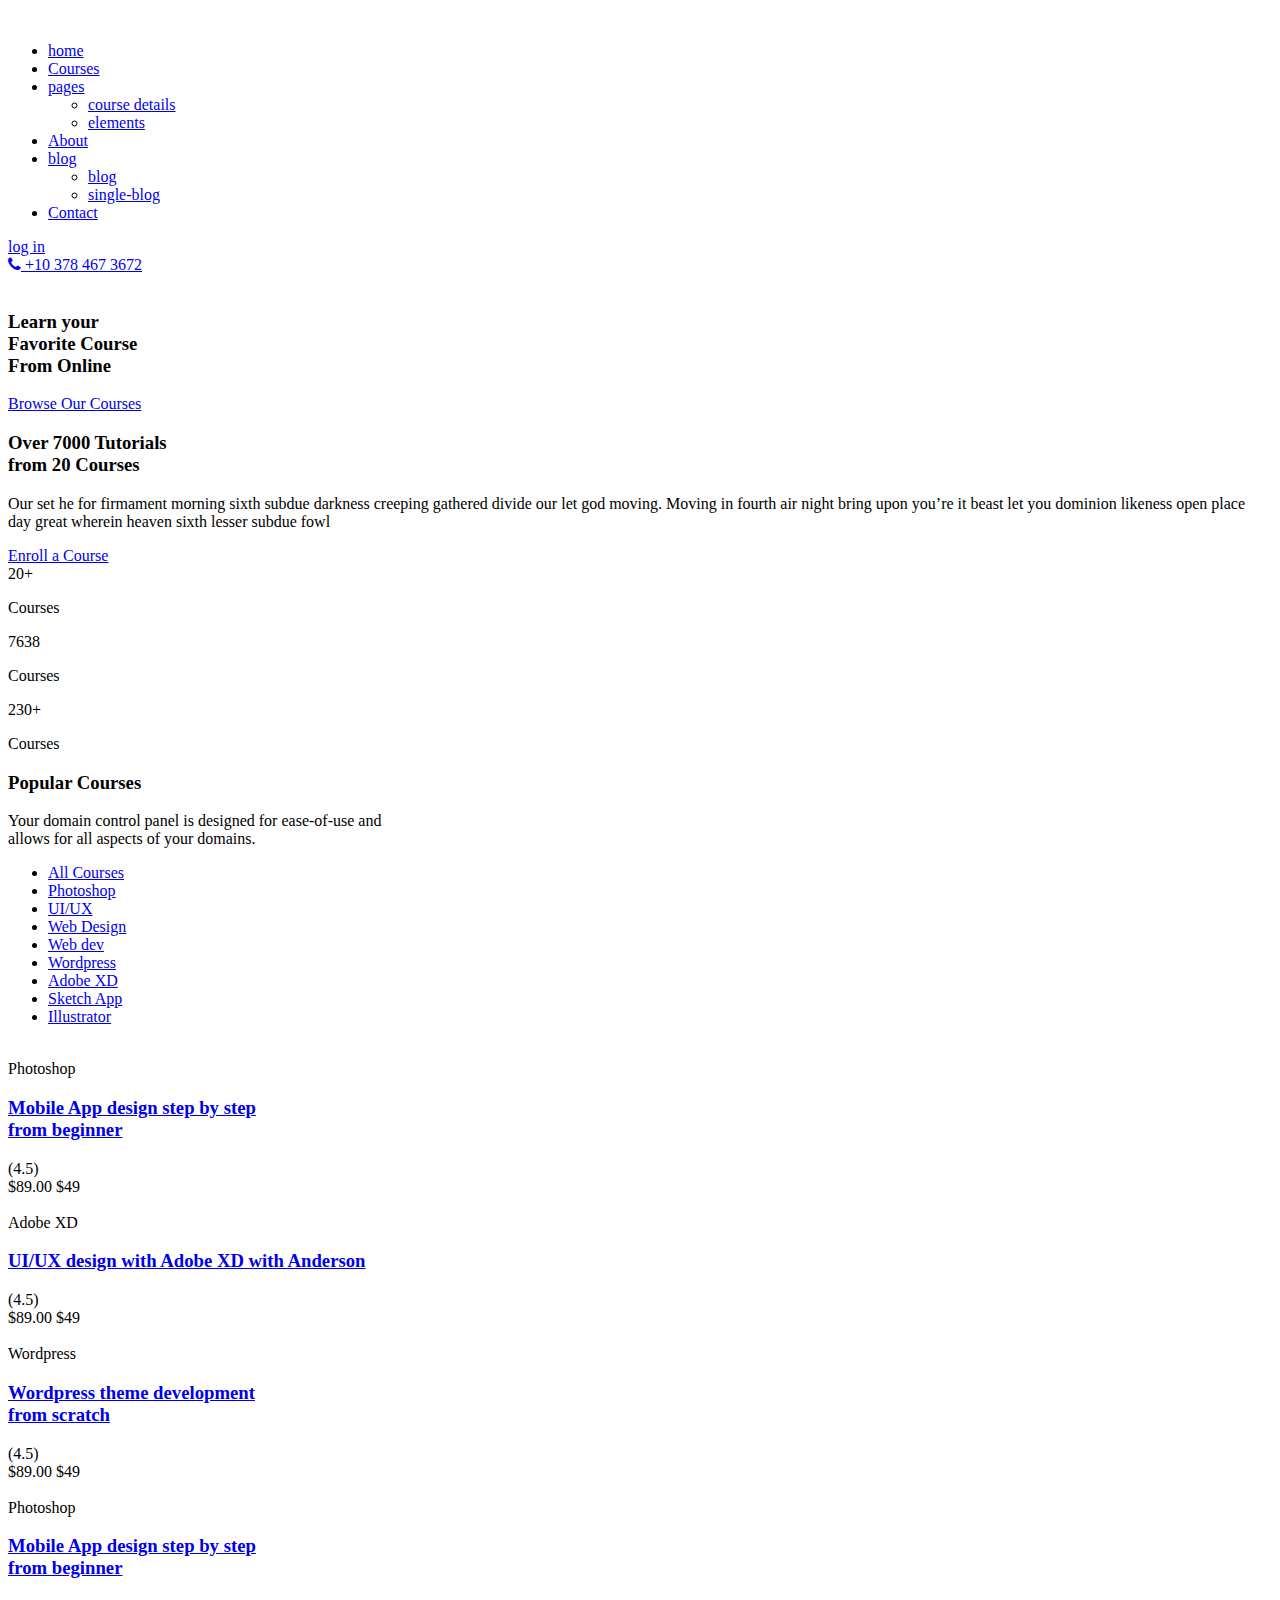
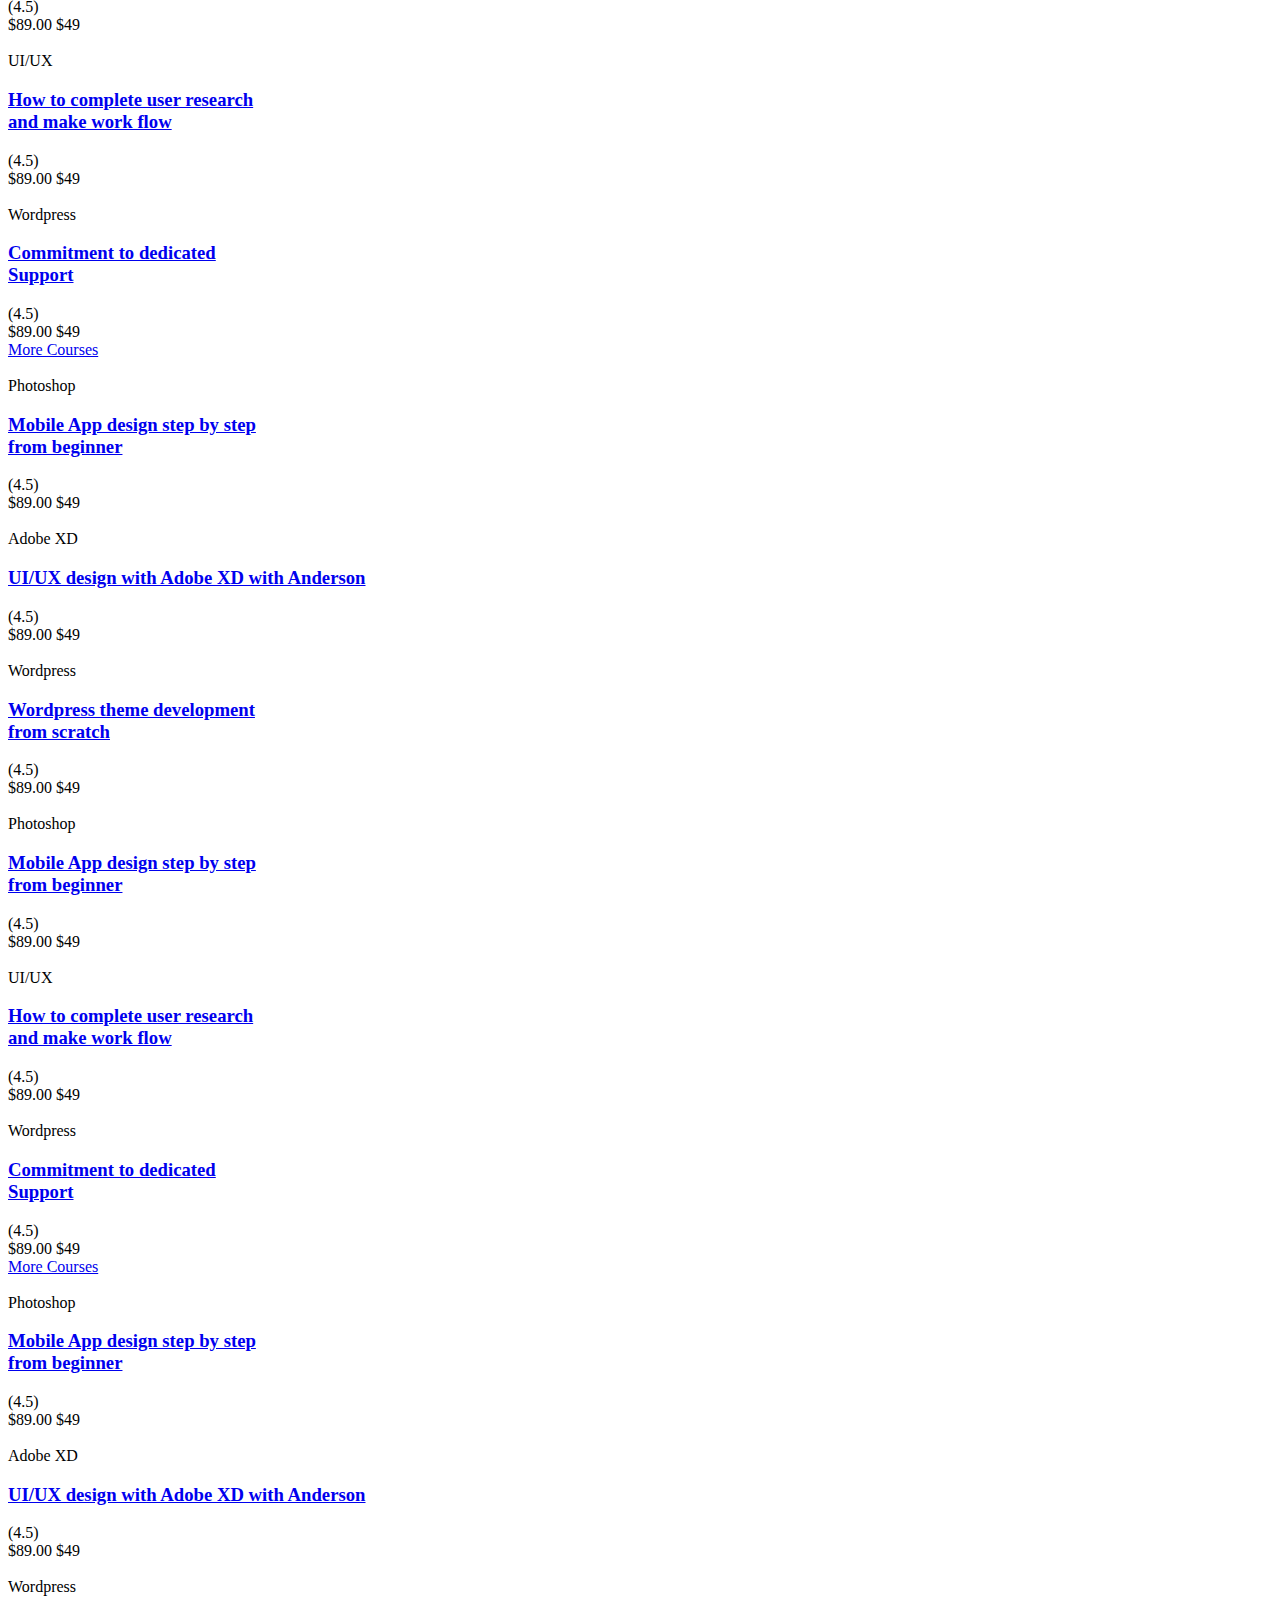
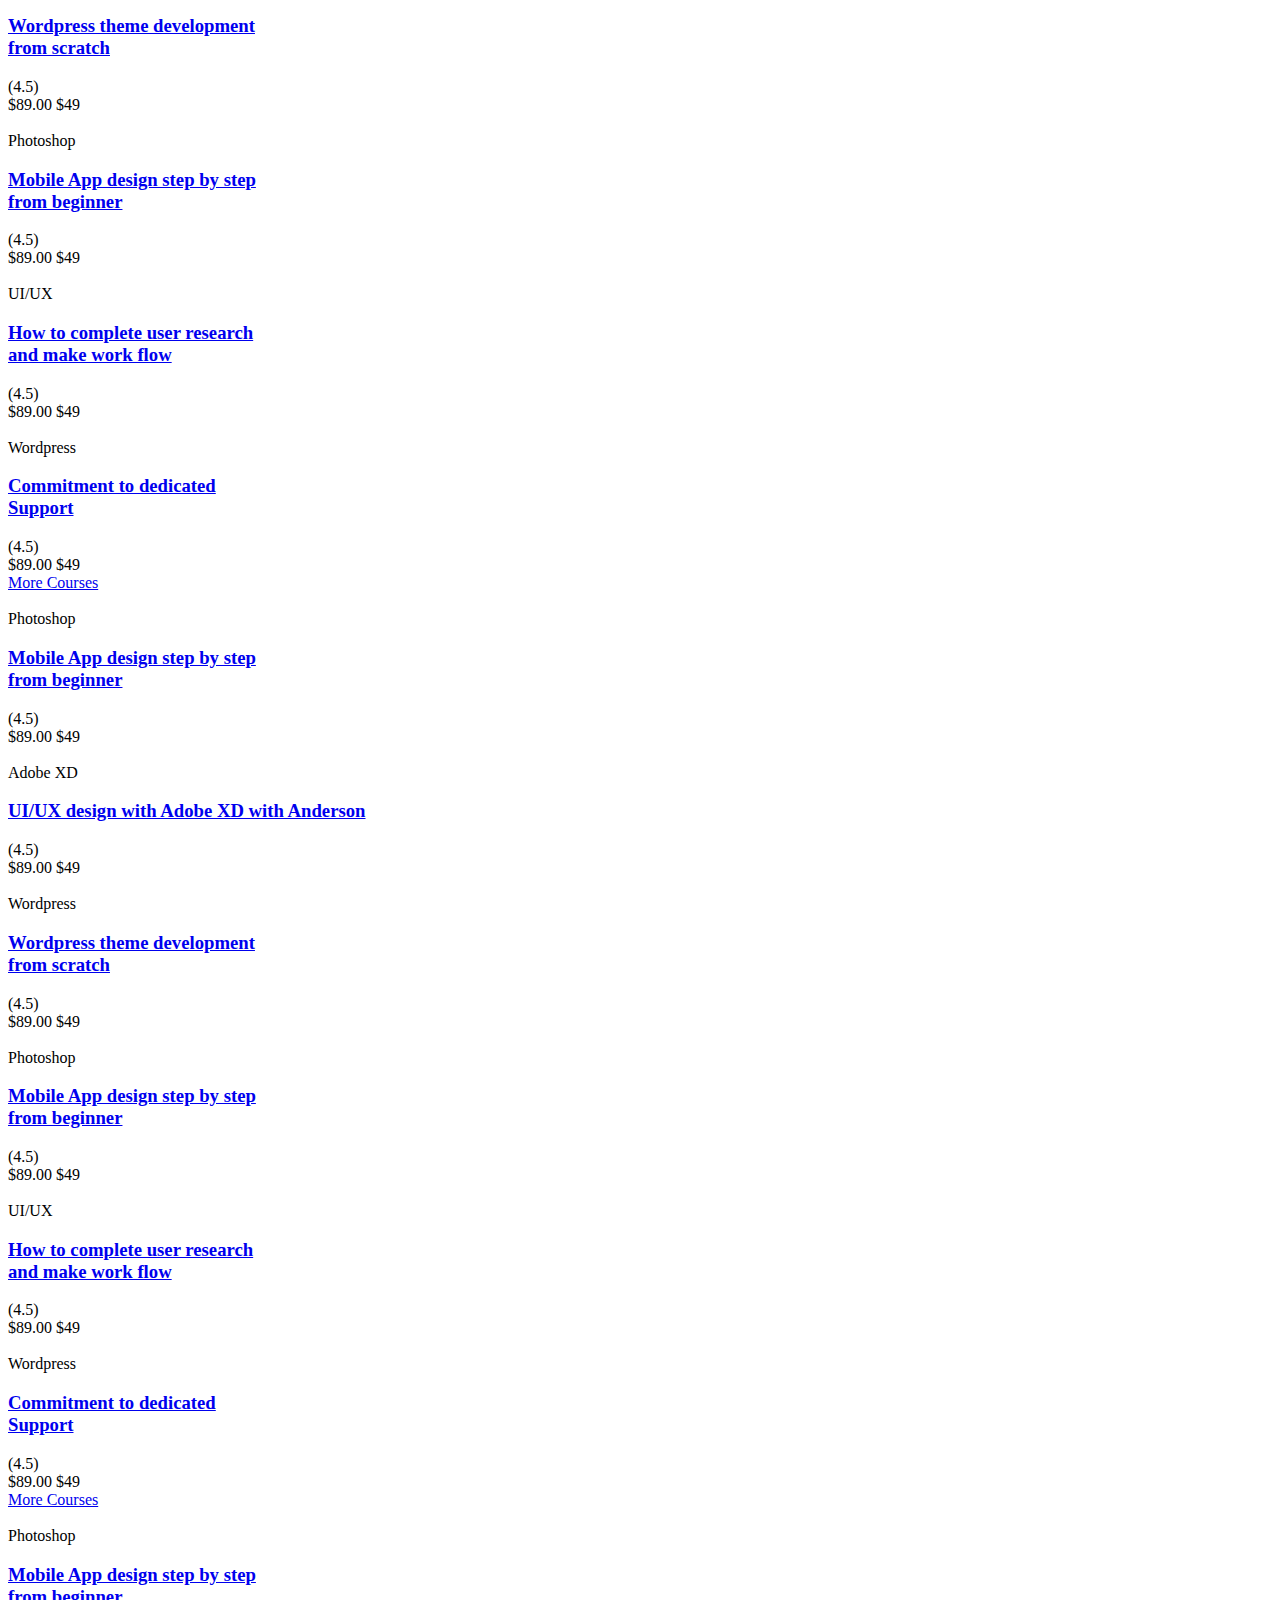
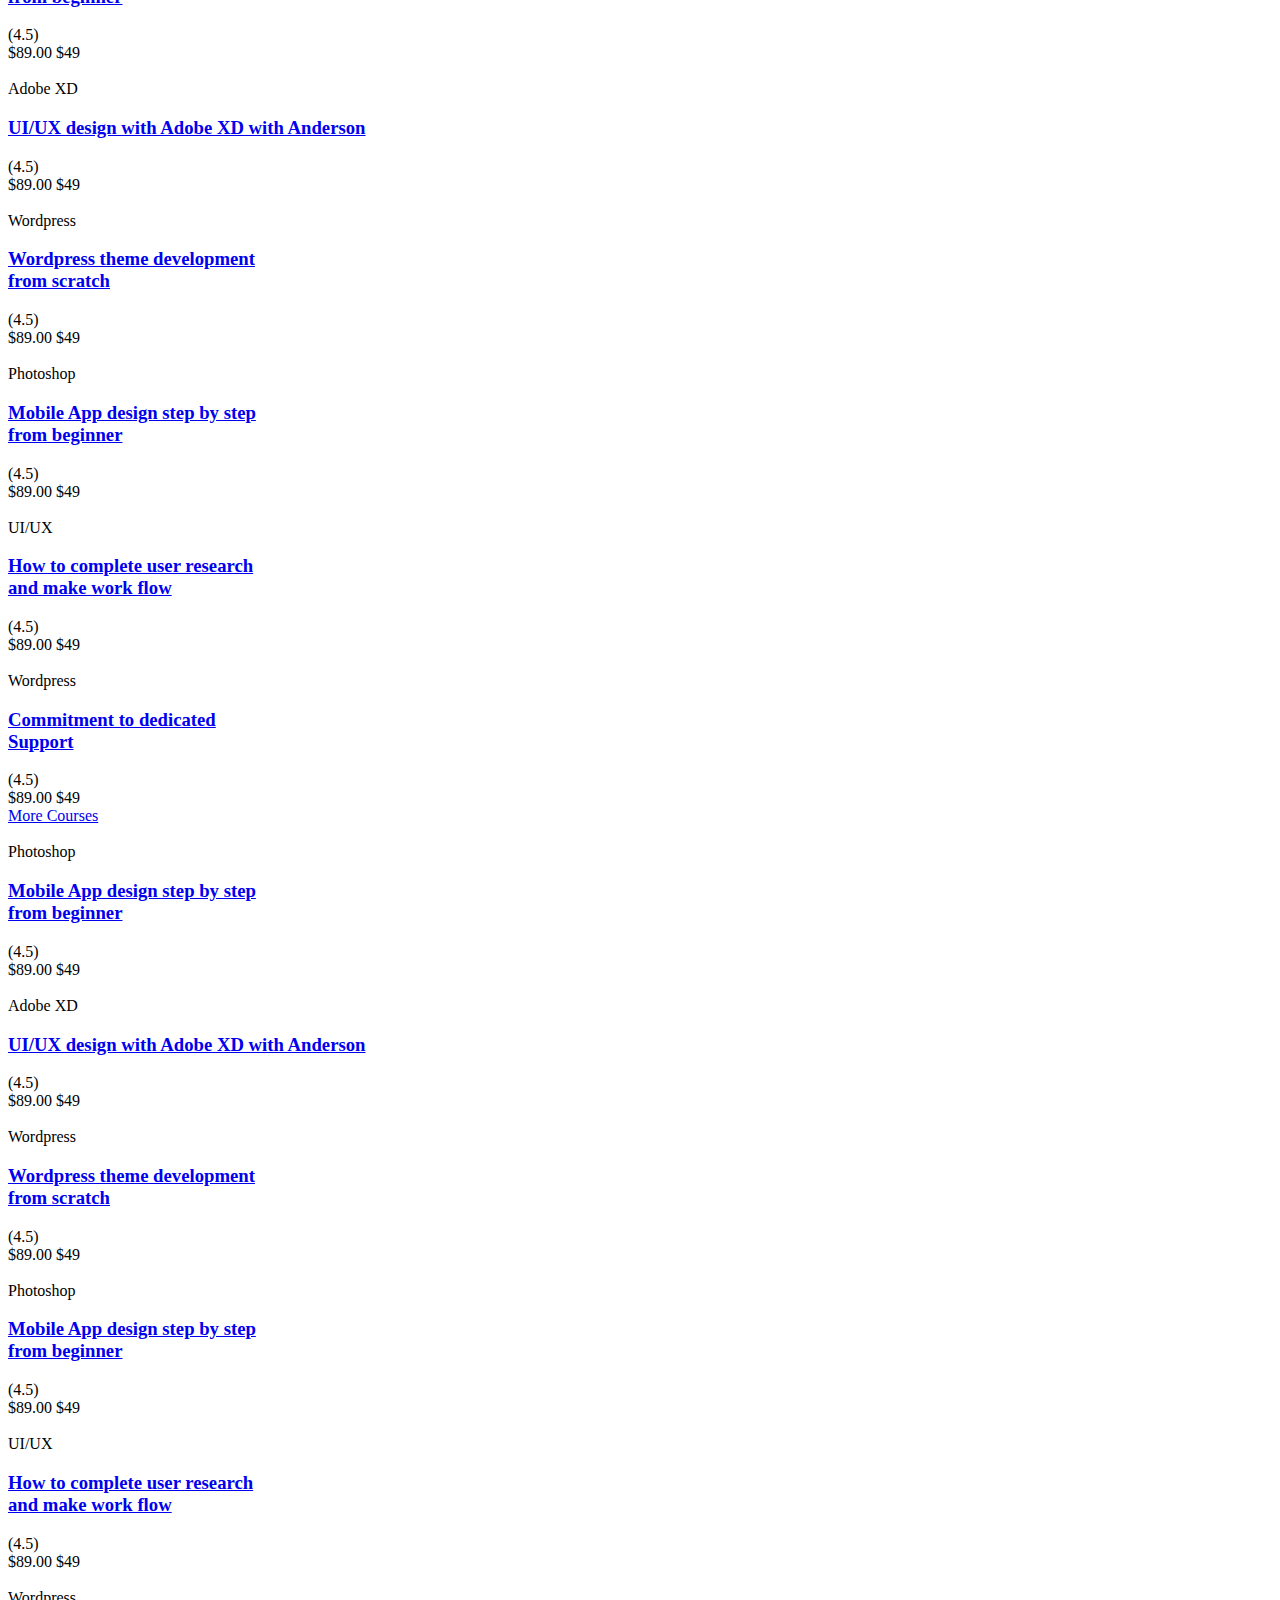
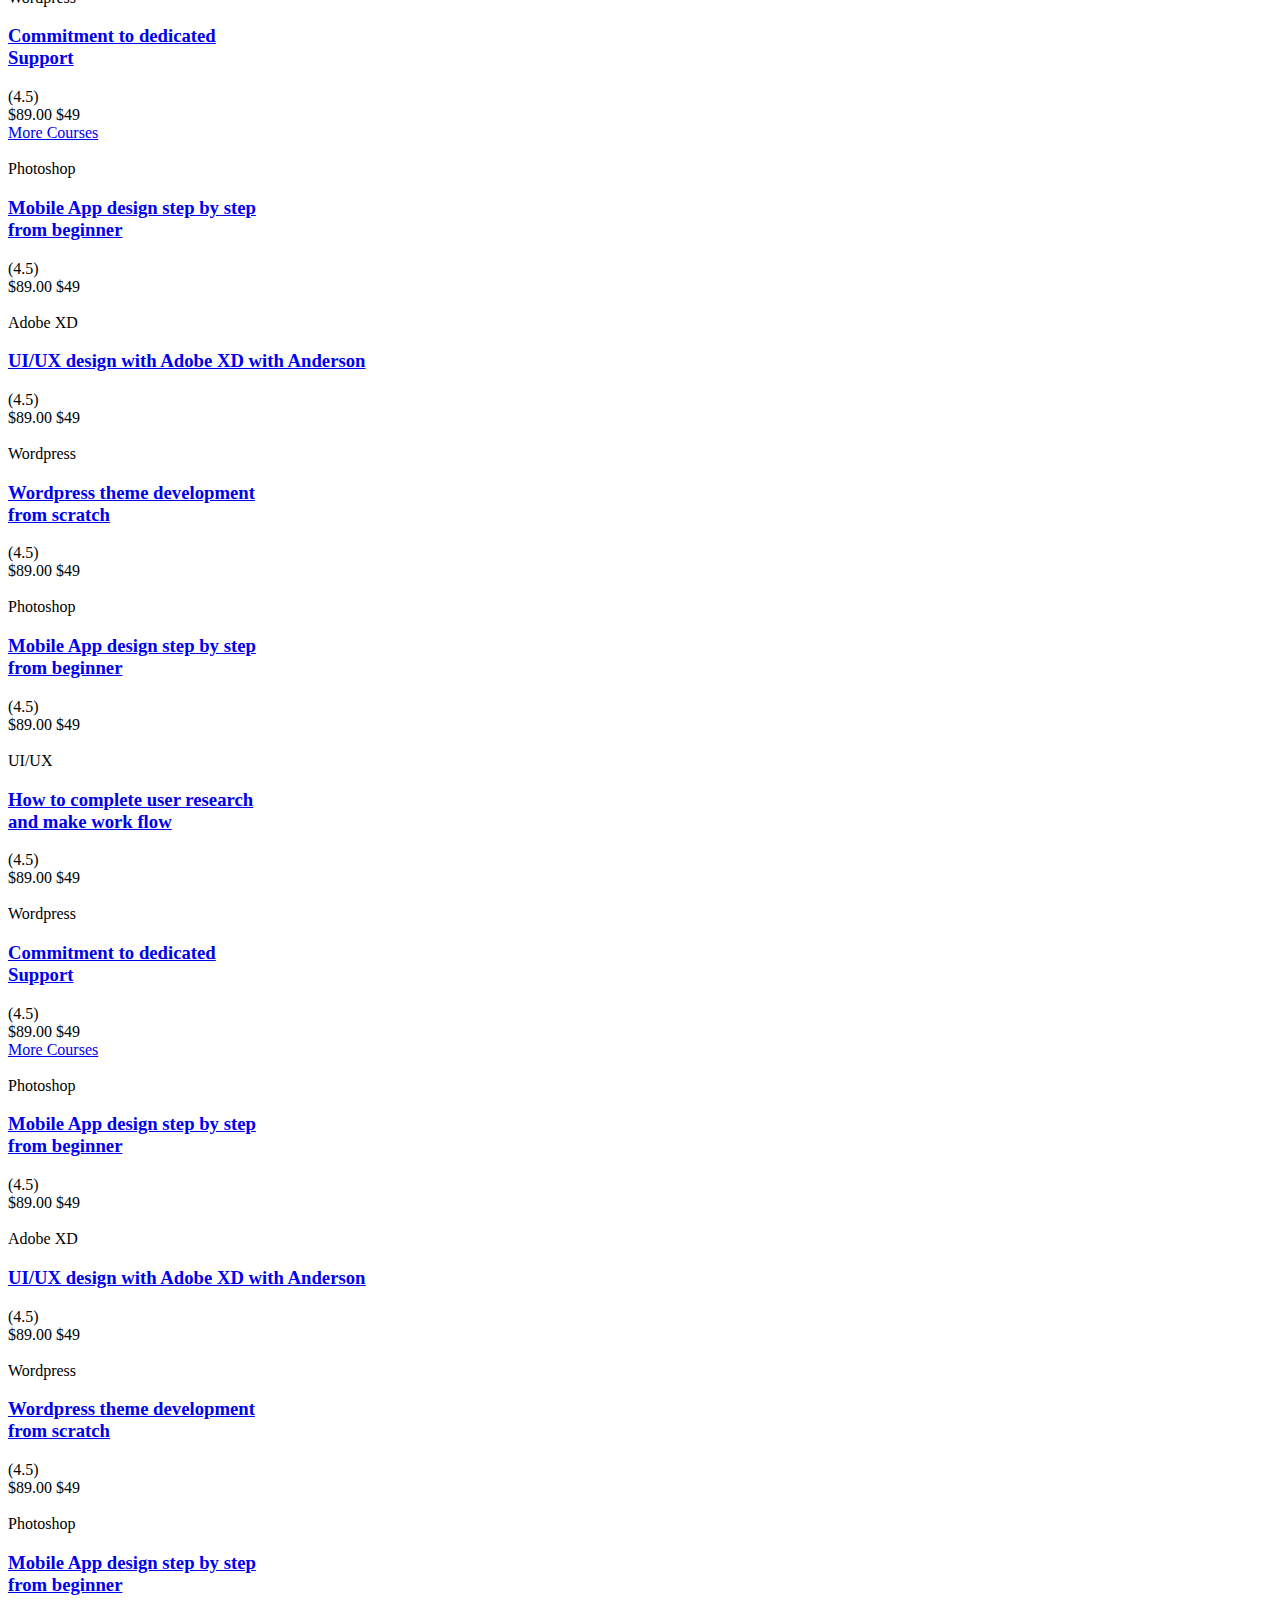
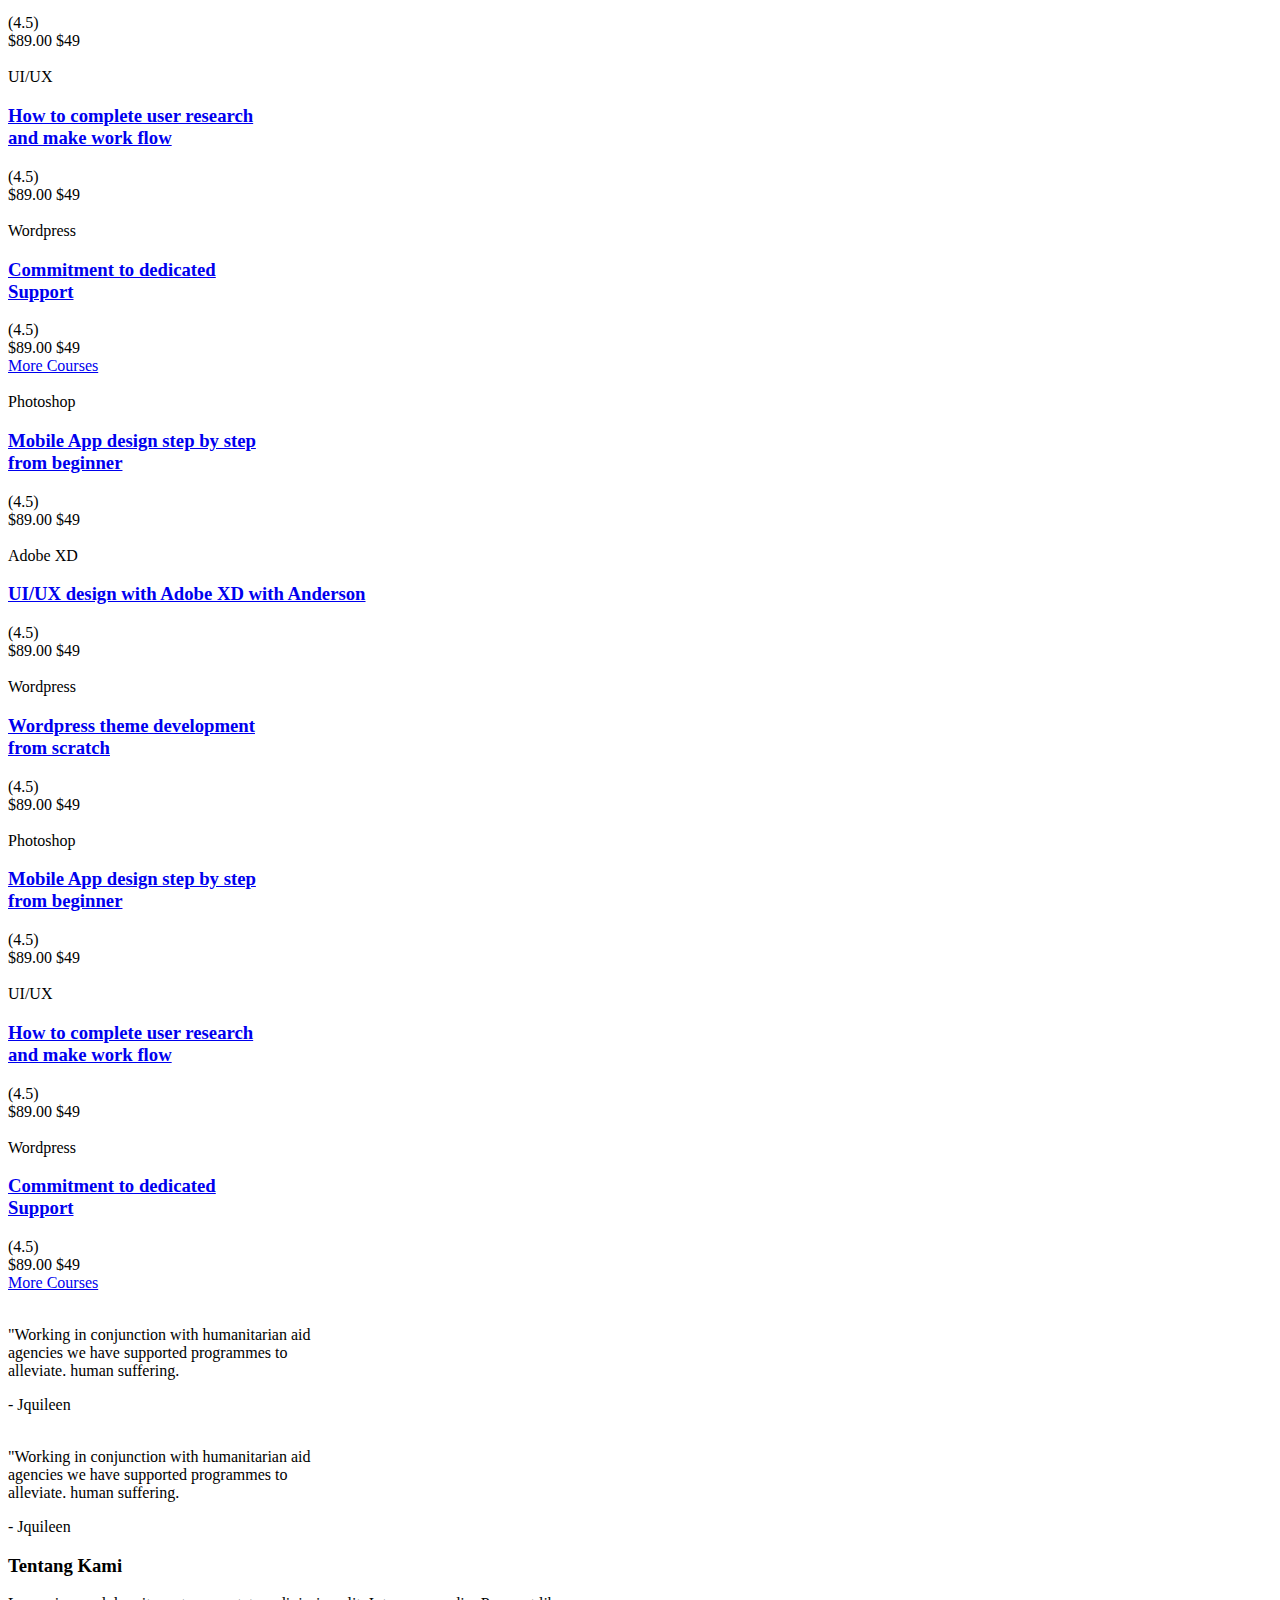
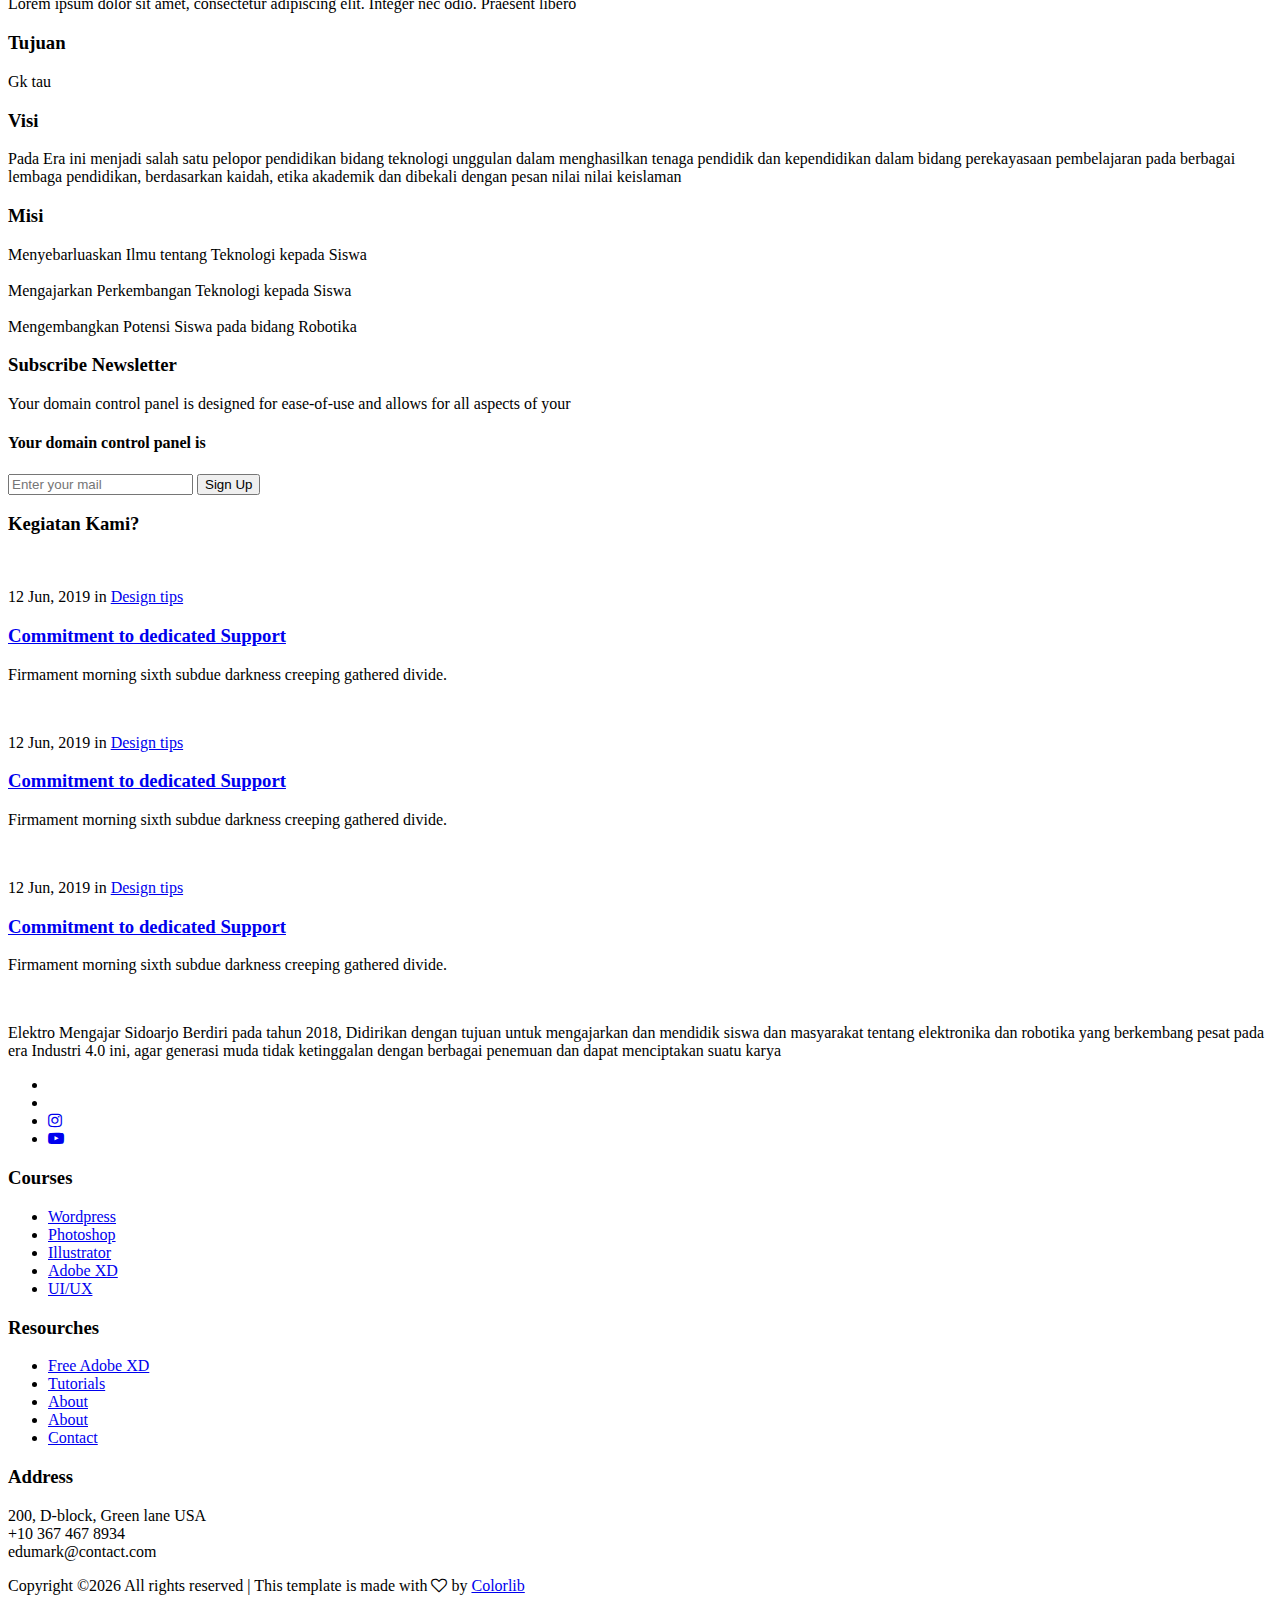
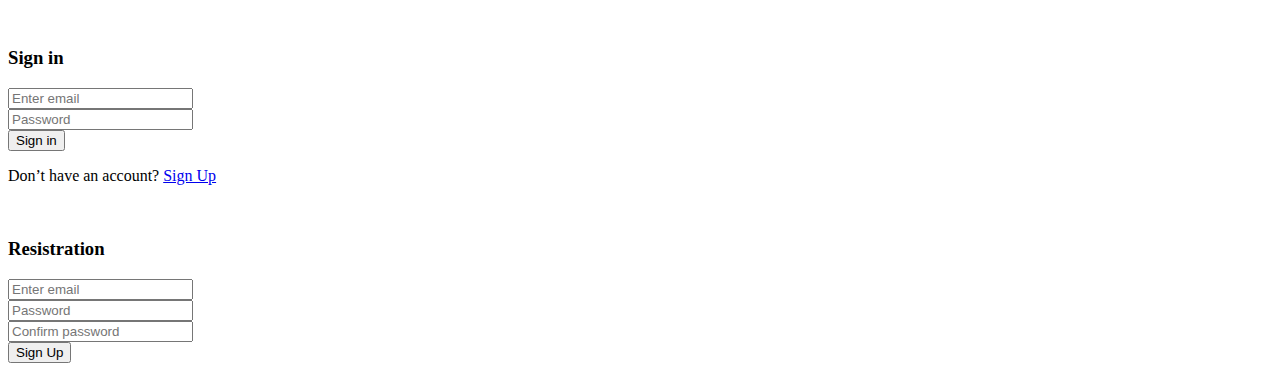
==== commit 8dafa843: "v1" ====
--- a/index.html
+++ b/index.html
@@ -1,573 +1,2101 @@
 <!doctype html>
-<html>
+<html class="no-js" lang="zxx">
+
 <head>
-<meta http-equiv="X-UA-Compatible" content="IE=edge,chrome=1">
-<meta charset="utf-8">
-<title>Elektro Mengajar</title>
-<meta name="robots" content="index, follow">
-<meta name="viewport" content="width=device-width, initial-scale=1.0">
-<link href="css/font-awesome.min.css" rel="stylesheet">
-<link href="css/Untitled3.css" rel="stylesheet">
-<link href="css/index.css" rel="stylesheet">
-<script src="jquery-1.12.4.min.js"></script>
-<script src="jquery-ui.min.js"></script>
-<script src="popper.min.js"></script>
-<script src="util.min.js"></script>
-<script src="collapse.min.js"></script>
-<script src="dropdown.min.js"></script>
-<script src="wb.parallax.min.js"></script>
-<script src="carousel.min.js"></script>
-<script src="skrollr.min.js"></script>
-<script src="wwb16.min.js"></script>
-<script>
-$(document).ready(function()
-{
-   $('#wb_Card7').addClass('visibility-hidden');
-   $('#wb_Card8').addClass('visibility-hidden');
-   $('#wb_Card9').addClass('visibility-hidden');
-   $('#wb_Image1').addClass('visibility-hidden');
-   $('#wb_Image2').addClass('visibility-hidden');
-   $('#wb_carouselGrid').addClass('visibility-hidden');
-   $('#wb_Text12').addClass('visibility-hidden');
-   $("a[href*='#header']").click(function(event)
-   {
-      event.preventDefault();
-      $('html, body').stop().animate({ scrollTop: $('#wb_header').offset().top }, 600, 'easeOutCirc');
-   });
-   $('#ThemeableMenu1 .dropdown-toggle').dropdown({popperConfig:{placement:'bottom-start',modifiers:{computeStyle:{gpuAcceleration:false}}}});
-   $(document).on('click','.ThemeableMenu1-navbar-collapse.show',function(e)
-   {
-      if ($(e.target).is('a') && ($(e.target).attr('class') != 'dropdown-toggle')) 
-      {
-         $(this).collapse('hide');
-      }
-   });
-   $('#wb_LayoutGrid1').parallax();
-   $("a[href*='#LayoutGrid4']").click(function(event)
-   {
-      event.preventDefault();
-      $('html, body').stop().animate({ scrollTop: $('#wb_LayoutGrid4').offset().top-88 }, 600, 'easeOutCirc');
-   });
-   function onScrollCard7()
-   {
-      var $obj = $("#wb_Card7");
-      if (!$obj.hasClass("in-viewport") && $obj.inViewPort(true))
-      {
-         $obj.addClass("in-viewport");
-         AnimateCss('wb_Card7', 'animate-fade-in-right', 0, 1250);
-      }
-      else
-      if ($obj.hasClass("in-viewport") && !$obj.inViewPort(true))
-      {
-         $obj.removeClass("in-viewport");
-         AnimateCss('wb_Card7', 'animate-fade-out', 0, 0);
-      }
-   }
-   if (!$('#wb_Card7').inViewPort(true))
-   {
-      $('#wb_Card7').addClass("in-viewport");
-   }
-   onScrollCard7();
-   $(window).scroll(function(event)
-   {
-      onScrollCard7();
-   });
-   function onScrollCard8()
-   {
-      var $obj = $("#wb_Card8");
-      if (!$obj.hasClass("in-viewport") && $obj.inViewPort(true))
-      {
-         $obj.addClass("in-viewport");
-         AnimateCss('wb_Card8', 'animate-fade-in-down', 0, 1250);
-      }
-      else
-      if ($obj.hasClass("in-viewport") && !$obj.inViewPort(true))
-      {
-         $obj.removeClass("in-viewport");
-         AnimateCss('wb_Card8', 'animate-fade-out', 0, 0);
-      }
-   }
-   if (!$('#wb_Card8').inViewPort(true))
-   {
-      $('#wb_Card8').addClass("in-viewport");
-   }
-   onScrollCard8();
-   $(window).scroll(function(event)
-   {
-      onScrollCard8();
-   });
-   function onScrollCard9()
-   {
-      var $obj = $("#wb_Card9");
-      if (!$obj.hasClass("in-viewport") && $obj.inViewPort(true))
-      {
-         $obj.addClass("in-viewport");
-         AnimateCss('wb_Card9', 'animate-fade-in-left', 0, 1250);
-      }
-      else
-      if ($obj.hasClass("in-viewport") && !$obj.inViewPort(true))
-      {
-         $obj.removeClass("in-viewport");
-         AnimateCss('wb_Card9', 'animate-fade-out', 0, 0);
-      }
-   }
-   if (!$('#wb_Card9').inViewPort(true))
-   {
-      $('#wb_Card9').addClass("in-viewport");
-   }
-   onScrollCard9();
-   $(window).scroll(function(event)
-   {
-      onScrollCard9();
-   });
-   function onScrollImage1()
-   {
-      var $obj = $("#wb_Image1");
-      if (!$obj.hasClass("in-viewport") && $obj.inViewPort(true))
-      {
-         $obj.addClass("in-viewport");
-         AnimateCss('wb_Image1', 'animate-fade-in-left', 0, 1250);
-      }
-      else
-      if ($obj.hasClass("in-viewport") && !$obj.inViewPort(true))
-      {
-         $obj.removeClass("in-viewport");
-         AnimateCss('wb_Image1', 'animate-fade-out', 0, 0);
-      }
-   }
-   if (!$('#wb_Image1').inViewPort(true))
-   {
-      $('#wb_Image1').addClass("in-viewport");
-   }
-   onScrollImage1();
-   $(window).scroll(function(event)
-   {
-      onScrollImage1();
-   });
-   function onScrollImage2()
-   {
-      var $obj = $("#wb_Image2");
-      if (!$obj.hasClass("in-viewport") && $obj.inViewPort(true))
-      {
-         $obj.addClass("in-viewport");
-         AnimateCss('wb_Image2', 'animate-fade-in-right', 0, 1250);
-      }
-      else
-      if ($obj.hasClass("in-viewport") && !$obj.inViewPort(true))
-      {
-         $obj.removeClass("in-viewport");
-         AnimateCss('wb_Image2', 'animate-fade-out', 0, 0);
-      }
-   }
-   if (!$('#wb_Image2').inViewPort(true))
-   {
-      $('#wb_Image2').addClass("in-viewport");
-   }
-   onScrollImage2();
-   $(window).scroll(function(event)
-   {
-      onScrollImage2();
-   });
-   function onScrollcarouselGrid()
-   {
-      var $obj = $("#wb_carouselGrid");
-      if (!$obj.hasClass("in-viewport") && $obj.inViewPort(true))
-      {
-         $obj.addClass("in-viewport");
-         AnimateCss('wb_carouselGrid', 'slide-down-in', 0, 750);
-      }
-      else
-      if ($obj.hasClass("in-viewport") && !$obj.inViewPort(true))
-      {
-         $obj.removeClass("in-viewport");
-         AnimateCss('wb_carouselGrid', 'animate-fade-out', 0, 0);
-      }
-   }
-   if (!$('#wb_carouselGrid').inViewPort(true))
-   {
-      $('#wb_carouselGrid').addClass("in-viewport");
-   }
-   onScrollcarouselGrid();
-   $(window).scroll(function(event)
-   {
-      onScrollcarouselGrid();
-   });
-   $("#Carousel1").bootstrapcarousel({interval:3000, pause: false});
-   function onScrollText12()
-   {
-      var $obj = $("#wb_Text12");
-      if (!$obj.hasClass("in-viewport") && $obj.inViewPort(true))
-      {
-         $obj.addClass("in-viewport");
-         AnimateCss('wb_Text12', 'jello-horizontal', 0, 1250);
-      }
-      else
-      if ($obj.hasClass("in-viewport") && !$obj.inViewPort(true))
-      {
-         $obj.removeClass("in-viewport");
-         AnimateCss('wb_Text12', 'animate-fade-out', 0, 0);
-      }
-   }
-   if (!$('#wb_Text12').inViewPort(true))
-   {
-      $('#wb_Text12').addClass("in-viewport");
-   }
-   onScrollText12();
-   $(window).scroll(function(event)
-   {
-      onScrollText12();
-   });
-   function skrollrInit()
-   {
-      skrollr.init({forceHeight: false, mobileCheck: function() { return false; }, smoothScrolling: false});
-   }
-   skrollrInit();
-   function onScrollsocial()
-   {
-      var $obj = $("#wb_social");
-      if (!$obj.hasClass("in-viewport") && $obj.inViewPort(false))
-      {
-         $obj.addClass("in-viewport");
-         AnimationResume('socialIcon3');
-      }
-   }
-   onScrollsocial();
-   $(window).scroll(function(event)
-   {
-      onScrollsocial();
-   });
-   $("a[href*='#links']").click(function(event)
-   {
-      event.preventDefault();
-      $('html, body').stop().animate({ scrollTop: $('#wb_links').offset().top-68 }, 600, 'easeOutCirc');
-   });
-});
-</script>
+    <meta charset="utf-8">
+    <meta http-equiv="x-ua-compatible" content="ie=edge">
+    <title>Elekro Mengajar</title>
+    <meta name="description" content="">
+    <meta name="viewport" content="width=device-width, initial-scale=1">
+
+    <!-- <link rel="manifest" href="site.webmanifest"> -->
+    <link rel="shortcut icon" type="image/x-icon" href="img/favicon.png">
+    <!-- Place favicon.ico in the root directory -->
+
+    <!-- CSS here -->
+    <link rel="stylesheet" href="css/bootstrap.min.css">
+    <link rel="stylesheet" href="css/owl.carousel.min.css">
+    <link rel="stylesheet" href="css/magnific-popup.css">
+    <link rel="stylesheet" href="css/font-awesome.min.css">
+    <link rel="stylesheet" href="css/themify-icons.css">
+    <link rel="stylesheet" href="css/nice-select.css">
+    <link rel="stylesheet" href="css/flaticon.css">
+    <link rel="stylesheet" href="css/gijgo.css">
+    <link rel="stylesheet" href="css/animate.css">
+    <link rel="stylesheet" href="css/slicknav.css">
+    <link rel="stylesheet" href="css/style.css">
+    <!-- <link rel="stylesheet" href="css/responsive.css"> -->
 </head>
+
 <body>
-
-<div id="wb_header">
-<div id="header">
-<div class="row">
-<div class="col-1">
-<div id="wb_Breadcrumb1" style="display:inline-block;width:100%;z-index:0;vertical-align:top;">
-<ul id="Breadcrumb1">
-<li><a href=""><i class="fa fa-home">&nbsp;</i></a></li>
-</ul>
-
-</div>
-</div>
-<div class="col-2">
-<div id="wb_ThemeableMenu1" style="display:inline-block;width:100%;z-index:1;">
-<div id="ThemeableMenu1" class="ThemeableMenu1" style="width:100%;height:auto !important;">
-<div class="container">
-<div class="navbar-header">
-<button type="button" class="navbar-toggle" data-toggle="collapse" data-target=".ThemeableMenu1-navbar-collapse">
-<span class="icon-bar"></span>
-<span class="icon-bar"></span>
-<span class="icon-bar"></span>
-</button>
-</div>
-<div class="ThemeableMenu1-navbar-collapse collapse">
-<ul class="nav navbar-nav">
-<li class="nav-item">
-<a href="#LayoutGrid1" class="nav-link">Home</a>
-</li>
-<li class="nav-item">
-<a href="#LayoutGrid4" class="nav-link">About</a>
-</li>
-<li class="nav-item">
-<a href="#LayoutGrid2" class="nav-link">Portfolio</a>
-</li>
-<li class="nav-item">
-<a href="#footer" class="nav-link">Contact Us</a>
-</li>
-</ul>
-</div>
-</div>
-</div>
-</div>
-</div>
-</div>
-</div>
-</div>
-<div id="wb_LayoutGrid1">
-<div id="LayoutGrid1">
-<div class="row">
-<div class="col-1">
-<div id="wb_Text11">
-&nbsp;
-</div>
-</div>
-<div class="col-2">
-<div id="wb_Text12" class="h1" data-top="transform:;" data-center-top="transform:;">
-<span style="color:#FFFFFF;font-family:BlackChancery;font-size:43px;">Elektro Mengajar Sidoarjo</span>
-</div>
-</div>
-<div class="col-3">
-</div>
-</div>
-</div>
-</div>
-<div id="wb_LayoutGrid4">
-<div id="LayoutGrid4">
-<div class="row">
-<div class="col-1">
-<div class="col-1-padding">
-<div id="wb_Card7" style="display:flex;width:100%;z-index:4;">
-   <div id="Card7-card-body">
-      <div id="Card7-card-item0"><i class="fa fa-user"></i></div>
-      <div id="Card7-card-item1">About</div>
-      <div id="Card7-card-item2">Elektro Mengajar Sidoarjo Berdiri pada tahun 2018, Didirikan dengan tujuan untuk mengajarkan dan mendidik siswa dan masyarakat tentang elektronika dan robotika yang berkembang pesat pada era Industri 4.0 ini, agar generasi muda tidak ketinggalan dengan berbagai penemuan dan dapat menciptakan suatu karya</div>
-   </div>
-</div>
-</div>
-</div>
-<div class="col-2">
-<div class="col-2-padding">
-<div id="wb_Card8" style="display:flex;width:100%;z-index:5;">
-   <div id="Card8-card-body">
-      <div id="Card8-card-item0"><i class="fa fa-check"></i></div>
-      <div id="Card8-card-item1">Visi</div>
-      <div id="Card8-card-item2">Pada Era ini menjadi salah satu pelopor pendidikan bidang teknologi unggulan dalam menghasilkan tenaga pendidik dan kependidikan dalam bidang perekayasaan pembelajaran pada berbagai lembaga pendidikan, berdasarkan kaidah, etika akademik dan dibekali dengan pesan nilai nilai keislaman</div>
-   </div>
-</div>
-</div>
-</div>
-<div class="col-3">
-<div class="col-3-padding">
-<div id="wb_Card9" style="display:flex;width:100%;z-index:6;">
-   <div id="Card9-card-body">
-      <div id="Card9-card-item0"><i class="fa fa-puzzle-piece"></i></div>
-      <div id="Card9-card-item1">Misi</div>
-      <div id="Card9-card-item2">Menyebarluaskan Ilmu tentang Teknologi kepada Siswa<br><br>Mengajarkan Perkembangan Teknologi kepada Siswa<br><br>Mengembangkan Potensi Siswa pada bidang Robotika</div>
-   </div>
-</div>
-</div>
-</div>
-</div>
-</div>
-</div>
-<div id="wb_LayoutGrid2">
-<div id="LayoutGrid2">
-<div class="row">
-<div class="col-1">
-<div class="col-1-padding">
-<div id="wb_Image1" style="display:inline-block;width:100%;height:auto;z-index:7;">
-<img src="images/f-robot2.jpg" id="Image1" alt="" title="600x400">
-</div>
-</div>
-</div>
-<div class="col-2">
-<div class="col-2-padding">
-<div id="wb_Heading1" style="display:inline-block;width:100%;z-index:8;">
-<h1 id="Heading1">Elektronika</h1>
-</div>
-<div id="wb_Heading2" style="display:inline-block;width:100%;z-index:9;">
-<h2 id="Heading2">Riset dan Karya</h2>
-</div>
-<div id="wb_Text1">
-<span style="color:#969696;">Lorem ipsum dolor sit amet, consectetur adipiscing elit. Integer nec odio. Praesent libero. Sed cursus ante dapibus diam. Sed nisi. Nulla quis sem at nibh elementum imperdiet. Duis sagittis ipsum. Praesent mauris. Fusce nec tellus sed augue semper porta. Mauris massa. Vestibulum lacinia arcu eget nulla. Class aptent taciti sociosqu ad litora torquent per conubia nostra, per inceptos himenaeos. Curabitur sodales ligula in libero.</span>
-</div>
-<div id="wb_Shape1" style="display:inline-block;width:102px;height:44px;z-index:11;position:relative;">
-<img src="images/img0001.png" id="Shape1" alt="" style="width:102px;height:44px;">
-</div>
-</div>
-</div>
-</div>
-</div>
-</div>
-<div id="wb_LayoutGrid3">
-<div id="LayoutGrid3">
-<div class="row">
-<div class="col-1">
-<div class="col-1-padding">
-<div id="wb_Heading3" style="display:inline-block;width:100%;z-index:12;">
-<h1 id="Heading3">Robotika</h1>
-</div>
-<div id="wb_Heading4" style="display:inline-block;width:100%;z-index:13;">
-<h2 id="Heading4">Otomasi dan Kendali</h2>
-</div>
-<div id="wb_Text2">
-<span style="color:#969696;">Lorem ipsum dolor sit amet, consectetur adipiscing elit. Integer nec odio. Praesent libero. Sed cursus ante dapibus diam. Sed nisi. Nulla quis sem at nibh elementum imperdiet. Duis sagittis ipsum. Praesent mauris. Fusce nec tellus sed augue semper porta. Mauris massa. Vestibulum lacinia arcu eget nulla. Class aptent taciti sociosqu ad litora torquent per conubia nostra, per inceptos himenaeos. Curabitur sodales ligula in libero.</span>
-</div>
-<div id="wb_Shape2" style="display:inline-block;width:102px;height:44px;z-index:15;position:relative;">
-<img src="images/img0002.png" id="Shape2" alt="" style="width:102px;height:44px;">
-</div>
-</div>
-</div>
-<div class="col-2">
-<div class="col-2-padding">
-<div id="wb_Image2" style="display:inline-block;width:100%;height:auto;z-index:16;">
-<img src="images/utm-gelar-kontes-teknologi-robotik-ini-tujuannya_m_158990.jpg" id="Image2" alt="" title="600x400">
-</div>
-</div>
-</div>
-</div>
-</div>
-</div>
-<div id="wb_carouselGrid">
-<div id="carouselGrid">
-<div class="row">
-<div class="col-1">
-<div id="wb_Carousel1" style="">
-<div id="Carousel1" class="carousel slide" data-ride="carousel">
-<ol class="carousel-indicators">
-<li data-target="#Carousel1" data-slide-to="0" class="active"></li>
-<li data-target="#Carousel1" data-slide-to="1"></li>
-<li data-target="#Carousel1" data-slide-to="2"></li>
-</ol>
-<div class="carousel-inner">
-<div class="carousel-item frame-1 active">
-<div class="carousel-innerframe">
-<div id="wb_Text3" class="caption">
-<span style="color:#FFFFFF;font-family:Arial;font-size:21px;line-height:24px;"><strong>Robot Soccer</strong></span><span style="color:#FFFFFF;font-family:Arial;font-size:16px;line-height:18px;"><strong><br></strong></span><span style="color:#FFFFFF;font-family:Arial;font-size:15px;line-height:18px;">Melatih Pemrograman Sekaligus Elektronika.</span>
-</div>
-</div>
-</div>
-<div class="carousel-item frame-2">
-<div class="carousel-innerframe">
-<div id="wb_Text5" class="caption">
-<span style="color:#FFFFFF;font-family:Arial;font-size:21px;line-height:24px;"><strong>Pembuatan Smart Home</strong></span><span style="color:#FFFFFF;font-family:Arial;font-size:16px;line-height:18px;"><strong><br></strong>berbasis google voice recognition</span>
-</div>
-</div>
-</div>
-<div class="carousel-item frame-3">
-<div class="carousel-innerframe">
-<div id="wb_Text6" class="caption">
-<span style="color:#FFFFFF;font-family:Arial;font-size:21px;line-height:24px;"><strong>Third Slide</strong></span><span style="color:#FFFFFF;font-family:Arial;font-size:16px;line-height:18px;"><strong><br></strong></span><span style="color:#FFFFFF;font-family:Arial;font-size:15px;line-height:18px;">This is a description for the third slide.</span>
-</div>
-</div>
-</div>
-</div>
-<a class="carousel-item-left carousel-control" href="#Carousel1" role="button" data-slide="prev">
-<span class="carousel-control-prev-icon" aria-hidden="true"></span><span class="sr-only">Previous</span>
-</a>
-<a class="carousel-item-right carousel-control" href="#Carousel1" role="button" data-slide="next">
-<span class="carousel-control-next-icon" aria-hidden="true"></span><span class="sr-only">Next</span>
-</a>
-</div>
-</div>
-
-</div>
-<div class="col-2">
-<div id="wb_Text4">
-<span style="color:#000000;font-family:Arial;font-size:27px;line-height:30px;"><strong>Kegiatan Kami?</strong></span><span style="color:#000000;font-family:Arial;font-size:13px;line-height:15px;"><br><br>Lorem ipsum dolor sit amet, consectetur adipisicing elit. A deserunt neque tempore recusandae animi soluta quasi? Asperiores rem dolore eaque vel, porro, soluta unde debitis aliquam laboriosam. Repellat explicabo, maiores!<br><br>Lorem ipsum dolor sit amet, consectetur adipisicing elit. Omnis optio neque consectetur consequatur magni in nisi, natus beatae quidem quam odit commodi ducimus totam eum, alias, adipisci nesciunt voluptate. Voluptatum.</span>
-</div>
-<input type="submit" id="Button1" name="" value="More Info" style="display:inline-block;width:156px;height:37px;z-index:22;">
-</div>
-</div>
-</div>
-</div>
-<div id="wb_footer">
-<div id="footer">
-<div class="row">
-<div class="col-1">
-<div id="wb_Text7">
-<span style="color:#FFFFFF;font-family:'Arial Rounded MT Bold';font-size:20px;">Partner Kami</span>
-</div>
-</div>
-</div>
-</div>
-</div>
-<div id="wb_social">
-<div id="social">
-<div class="row">
-<div class="col-1">
-<div id="wb_Image3" style="display:inline-block;width:92px;height:76px;z-index:27;">
-<img src="images/logosoket-removebg-preview.png" id="Image3" alt="">
-</div>
-</div>
-<div class="col-2">
-<div id="wb_Image4" style="display:inline-block;width:94px;height:89px;z-index:28;">
-<img src="images/Elektro-Universitas-Trunojoyo-Madura-removebg-preview.png" id="Image4" alt="">
-</div>
-</div>
-<div class="col-3">
-<div id="wb_Image5" style="display:inline-block;width:170px;height:84px;z-index:29;">
-<img src="images/Untitled-2.png" id="Image5" alt="">
-</div>
-</div>
-<div class="col-4">
-</div>
-</div>
-</div>
-</div>
-<div id="wb_links">
-<div id="links-divider-top">
-<svg xmlns="http://www.w3.org/2000/svg" viewBox="0 0 1000 25" preserveAspectRatio="none">
-<path class="divider-fill" d="m 0,0 v 3.8265306 c 0,0 393.8,0 483.4,0 9.2,0 16.6,9.4387754 16.6,21.1734694 0,-11.607143 7.4,-21.1734694 16.6,-21.1734694 89.6,0 483.4,0 483.4,0 V 0 Z" />
-</svg>
-</div>
-<div id="links">
-<div class="row">
-<div class="col-1">
-<div id="wb_linksText1">
-<span style="color:#696969;"><strong>NAVIGATE</strong></span>
-</div>
-<div id="wb_linksMenu1" style="display:inline-block;width:100%;z-index:31;">
-<ul id="linksMenu1" role="menubar" class="nav">
-<li class="nav-item firstmain"><a role="menuitem" class="nav-link" href="" target="_self">Home</a>
-</li>
-<li class="nav-item"><a role="menuitem" class="nav-link" href="" target="_self">About</a>
-</li>
-<li class="nav-item"><a role="menuitem" class="nav-link" href="" target="_self">Services</a>
-</li>
-<li class="nav-item"><a role="menuitem" class="nav-link" href="" target="_self">Products</a>
-</li>
-</ul>
-
-</div>
-</div>
-<div class="col-2">
-<div id="wb_linksText2">
-<span style="color:#696969;"><strong>Hubungi Kami di </strong></span>
-</div>
-<div id="wb_linksMenu2" style="display:inline-block;width:100%;z-index:33;">
-<ul id="linksMenu2" role="menubar" class="nav">
-<li class="nav-item firstmain"><a role="menuitem" class="nav-link" href="" target="_self">Facebook</a>
-</li>
-<li class="nav-item"><a role="menuitem" class="nav-link" href="" target="_self">Instagram</a>
-</li>
-<li class="nav-item"><a role="menuitem" class="nav-link" href="" target="_self">Whatsapp</a>
-</li>
-<li class="nav-item"><a role="menuitem" class="nav-link" href="" target="_self">Telegram</a>
-</li>
-</ul>
-
-</div>
-</div>
-<div class="col-3">
-<div id="wb_linksText3">
-<span style="color:#696969;"><strong>Alamat</strong></span>
-</div>
-<div id="wb_linksMenu3" style="display:inline-block;width:100%;z-index:35;">
-<ul id="linksMenu3" role="menubar" class="nav">
-<li class="nav-item firstmain"><a role="menuitem" class="nav-link" href="" target="_self">Jl.&nbsp;Telang&nbsp;Asri</a>
-</li>
-<li class="nav-item"><a role="menuitem" class="nav-link" href="" target="_self">Desa&nbsp;Telang</a>
-</li>
-<li class="nav-item"><a role="menuitem" class="nav-link" href="" target="_self">Kecamata&nbsp;Kamal</a>
-</li>
-<li class="nav-item"><a role="menuitem" class="nav-link" href="" target="_self">Bangkalan</a>
-</li>
-</ul>
-
-</div>
-</div>
-</div>
-</div>
-</div>
-<div id="wb_LayoutGrid5">
-<div id="LayoutGrid5">
-<div class="row">
-<div class="col-1">
-<div id="wb_footerText">
-<span style="color:#000000;">Copyright © 2019 Elektro Mengajar.&nbsp; All Rights Reserved</span>
-</div>
-</div>
-</div>
-</div>
-</div>
+    <!--[if lte IE 9]>
+            <p class="browserupgrade">You are using an <strong>outdated</strong> browser. Please <a href="https://browsehappy.com/">upgrade your browser</a> to improve your experience and security.</p>
+        <![endif]-->
+
+    <!-- header-start -->
+    <header>
+        <div class="header-area ">
+            <div id="sticky-header" class="main-header-area">
+                <div class="container-fluid p-0">
+                    <div class="row align-items-center no-gutters">
+                        <div class="col-xl-2 col-lg-2">
+                            <div class="logo-img">
+                                <a href="index.html">
+                                    <img src="assets/logo.png" alt="">
+                                </a>
+                            </div>
+                        </div>
+                        <div class="col-xl-7 col-lg-7">
+                            <div class="main-menu  d-none d-lg-block">
+                                <nav>
+                                    <ul id="navigation">
+                                        <li><a class="active" href="index.html">home</a></li>
+                                        <li><a href="Courses.html">Courses</a></li>
+                                        <li><a href="#">pages <i class="ti-angle-down"></i></a>
+                                            <ul class="submenu">
+                                                <li><a href="course_details.html">course details</a></li>
+                                                <li><a href="elements.html">elements</a></li>
+                                            </ul>
+                                        </li>
+                                        <li><a href="about.html">About</a></li>
+                                        <li><a href="#">blog <i class="ti-angle-down"></i></a>
+                                            <ul class="submenu">
+                                                <li><a href="blog.html">blog</a></li>
+                                                <li><a href="single-blog.html">single-blog</a></li>
+                                            </ul>
+                                        </li>
+                                        <li><a href="contact.html">Contact</a></li>
+                                    </ul>
+                                </nav>
+                            </div>
+                        </div>
+                        <div class="col-xl-3 col-lg-3 d-none d-lg-block">
+                            <div class="log_chat_area d-flex align-items-center">
+                                <a href="#test-form" class="login popup-with-form">
+                                    <i class="flaticon-user"></i>
+                                    <span>log in</span>
+                                </a>
+                                <div class="live_chat_btn">
+                                    <a class="boxed_btn_orange" href="#">
+                                        <i class="fa fa-phone"></i>
+                                        <span>+10 378 467 3672</span>
+                                    </a>
+                                </div>
+                            </div>
+                        </div>
+                        <div class="col-12">
+                            <div class="mobile_menu d-block d-lg-none"></div>
+                        </div>
+                    </div>
+                </div>
+            </div>
+        </div>
+    </header>
+    <!-- header-end -->
+
+    <!-- slider_area_start -->
+    <div class="slider_area ">
+        <div class="single_slider d-flex align-items-center justify-content-center slider_bg_1">
+            <div class="container">
+                <div class="row align-items-center justify-content-center">
+                    <div class="col-xl-6 col-md-6">
+                        <div class="illastrator_png">
+                            <img src="img/banner/edu_ilastration.png" alt="">
+                        </div>
+                    </div>
+                    <div class="col-xl-6 col-md-6">
+                        <div class="slider_info">
+                            <h3>Learn your <br>
+                                Favorite Course <br>
+                                From Online</h3>
+                            <a href="#" class="boxed_btn">Browse Our Courses</a>
+                        </div>
+                    </div>
+                </div>
+            </div>
+        </div>
+    </div>
+    <!-- slider_area_end -->
+
+    <!-- about_area_start -->
+    <div class="about_area">
+        <div class="container">
+            <div class="row">
+                <div class="col-xl-5 col-lg-6">
+                    <div class="single_about_info">
+                        <h3>Over 7000 Tutorials <br>
+                            from 20 Courses</h3>
+                        <p>Our set he for firmament morning sixth subdue darkness creeping gathered divide our let god
+                            moving. Moving in fourth air night bring upon you’re it beast let you dominion likeness open
+                            place day great wherein heaven sixth lesser subdue fowl </p>
+                        <a href="#" class="boxed_btn">Enroll a Course</a>
+                    </div>
+                </div>
+                <div class="col-xl-6 offset-xl-1 col-lg-6">
+                    <div class="about_tutorials">
+                        <div class="courses">
+                            <div class="inner_courses">
+                                <div class="text_info">
+                                    <span>20+</span>
+                                    <p> Courses</p>
+                                </div>
+                            </div>
+                        </div>
+                        <div class="courses-blue">
+                            <div class="inner_courses">
+                                <div class="text_info">
+                                    <span>7638</span>
+                                    <p> Courses</p>
+                                </div>
+
+                            </div>
+                        </div>
+                        <div class="courses-sky">
+                            <div class="inner_courses">
+                                <div class="text_info">
+                                    <span>230+</span>
+                                    <p> Courses</p>
+                                </div>
+
+                            </div>
+                        </div>
+                    </div>
+                </div>
+            </div>
+        </div>
+    </div>
+    <!-- about_area_end -->
+
+    <!-- popular_courses_start -->
+    <div class="popular_courses">
+        <div class="container">
+            <div class="row">
+                <div class="col-xl-12">
+                    <div class="section_title text-center mb-100">
+                        <h3>Popular Courses</h3>
+                        <p>Your domain control panel is designed for ease-of-use and <br> allows for all aspects of your
+                            domains.</p>
+                    </div>
+                </div>
+            </div>
+            <div class="row">
+                <div class="col-xl-12">
+                    <div class="course_nav">
+                        <nav>
+                            <ul class="nav" id="myTab" role="tablist">
+                                <li class="nav-item">
+                                    <a class="nav-link active" id="home-tab" data-toggle="tab" href="#home" role="tab"
+                                        aria-controls="home" aria-selected="true">All Courses</a>
+                                </li>
+                                <li class="nav-item">
+                                    <a class="nav-link" id="profile-tab" data-toggle="tab" href="#profile" role="tab"
+                                        aria-controls="profile" aria-selected="false">Photoshop</a>
+                                </li>
+                                <li class="nav-item">
+                                    <a class="nav-link" id="contact-tab" data-toggle="tab" href="#contact" role="tab"
+                                        aria-controls="contact" aria-selected="false">UI/UX</a>
+                                </li>
+                                <li class="nav-item">
+                                    <a class="nav-link" id="design-tab" data-toggle="tab" href="#design" role="tab"
+                                        aria-controls="design" aria-selected="false">Web Design</a>
+                                </li>
+                                <li class="nav-item">
+                                    <a class="nav-link" id="Web-tab" data-toggle="tab" href="#Web" role="tab"
+                                        aria-controls="design" aria-selected="false">Web dev</a>
+                                </li>
+                                <li class="nav-item">
+                                    <a class="nav-link" id="Web-tab1" data-toggle="tab" href="#Web1" role="tab"
+                                        aria-controls="design" aria-selected="false">Wordpress</a>
+                                </li>
+                                <li class="nav-item">
+                                    <a class="nav-link" id="Web-tab11" data-toggle="tab" href="#Web11" role="tab"
+                                        aria-controls="design" aria-selected="false">Adobe XD</a>
+                                </li>
+                                <li class="nav-item">
+                                    <a class="nav-link" id="Adobe-XD-tab8" data-toggle="tab" href="#Adobe-XD8" role="tab"
+                                        aria-controls="design" aria-selected="false">Sketch App</a>
+                                </li>
+                                <li class="nav-item">
+                                    <a class="nav-link" id="Adobe-XD-tab9" data-toggle="tab" href="#Adobe-XD9" role="tab"
+                                        aria-controls="design" aria-selected="false">Illustrator</a>
+                                </li>
+                            </ul>
+                        </nav>
+                    </div>
+                </div>
+            </div>
+
+        </div>
+        <div class="all_courses">
+            <div class="container">
+                <div class="tab-content" id="myTabContent">
+                    <div class="tab-pane fade show active" id="home" role="tabpanel" aria-labelledby="home-tab">
+                            <div class="row">
+                                    <div class="col-xl-4 col-lg-4 col-md-6">
+                                        <div class="single_courses">
+                                            <div class="thumb">
+                                                <a href="#">
+                                                    <img src="img/courses/1.png" alt="">
+                                                </a>
+                                            </div>
+                                            <div class="courses_info">
+                                                <span>Photoshop</span>
+                                                <h3><a href="#">Mobile App design step by step <br>
+                                                        from beginner</a></h3>
+                                                <div class="star_prise d-flex justify-content-between">
+                                                    <div class="star">
+                                                        <i class="flaticon-mark-as-favorite-star"></i>
+                                                        <span>(4.5)</span>
+                                                    </div>
+                                                    <div class="prise">
+                                                        <span class="offer">$89.00</span>
+                                                        <span class="active_prise">
+                                                            $49
+                                                        </span>
+                                                    </div>
+                                                </div>
+                                            </div>
+                                        </div>
+                                    </div>
+                                    <div class="col-xl-4 col-lg-4 col-md-6">
+                                        <div class="single_courses">
+                                            <div class="thumb">
+                                                <a href="#">
+                                                    <img src="img/courses/2.png" alt="">
+                                                </a>
+                                            </div>
+                                            <div class="courses_info">
+                                                <span>Adobe XD</span>
+                                                <h3><a href="#">UI/UX design with Adobe XD with Anderson</a></h3>
+                                                <div class="star_prise d-flex justify-content-between">
+                                                    <div class="star">
+                                                        <i class="flaticon-mark-as-favorite-star"></i>
+                                                        <span>(4.5)</span>
+                                                    </div>
+                                                    <div class="prise">
+                                                        <span class="offer">$89.00</span>
+                                                        <span class="active_prise">
+                                                            $49
+                                                        </span>
+                                                    </div>
+                                                </div>
+                                            </div>
+                                        </div>
+                                    </div>
+                                    <div class="col-xl-4 col-lg-4 col-md-6">
+                                        <div class="single_courses">
+                                            <div class="thumb">
+                                                <a href="#">
+                                                    <img src="img/courses/3.png" alt="">
+                                                </a>
+                                            </div>
+                                            <div class="courses_info">
+                                                <span>Wordpress</span>
+                                                <h3><a href="#">Wordpress theme development <br>
+                                                        from scratch</a></h3>
+                                                <div class="star_prise d-flex justify-content-between">
+                                                    <div class="star">
+                                                        <i class="flaticon-mark-as-favorite-star"></i>
+                                                        <span>(4.5)</span>
+                                                    </div>
+                                                    <div class="prise">
+                                                        <span class="offer">$89.00</span>
+                                                        <span class="active_prise">
+                                                            $49
+                                                        </span>
+                                                    </div>
+                                                </div>
+                                            </div>
+                                        </div>
+                                    </div>
+                                    <div class="col-xl-4 col-lg-4 col-md-6">
+                                        <div class="single_courses">
+                                            <div class="thumb">
+                                                <a href="#">
+                                                    <img src="img/courses/4.png" alt="">
+                                                </a>
+                                            </div>
+                                            <div class="courses_info">
+                                                <span>Photoshop</span>
+                                                <h3><a href="#">Mobile App design step by step <br>
+                                                        from beginner</a></h3>
+                                                <div class="star_prise d-flex justify-content-between">
+                                                    <div class="star">
+                                                        <i class="flaticon-mark-as-favorite-star"></i>
+                                                        <span>(4.5)</span>
+                                                    </div>
+                                                    <div class="prise">
+                                                        <span class="offer">$89.00</span>
+                                                        <span class="active_prise">
+                                                            $49
+                                                        </span>
+                                                    </div>
+                                                </div>
+                                            </div>
+                                        </div>
+                                    </div>
+                                    <div class="col-xl-4 col-lg-4 col-md-6">
+                                        <div class="single_courses">
+                                            <div class="thumb">
+                                                <img src="img/courses/5.png" alt="">
+                                            </div>
+                                            <div class="courses_info">
+                                                <span>UI/UX</span>
+                                                <h3><a href="#">How to complete user research <br>
+                                                        and make work flow</a></h3>
+                                                <div class="star_prise d-flex justify-content-between">
+                                                    <div class="star">
+                                                        <i class="flaticon-mark-as-favorite-star"></i>
+                                                        <span>(4.5)</span>
+                                                    </div>
+                                                    <div class="prise">
+                                                        <span class="offer">$89.00</span>
+                                                        <span class="active_prise">
+                                                            $49
+                                                        </span>
+                                                    </div>
+                                                </div>
+                                            </div>
+                                        </div>
+                                    </div>
+                                    <div class="col-xl-4 col-lg-4 col-md-6">
+                                        <div class="single_courses">
+                                            <div class="thumb">
+                                                <a href="#">
+                                                    <img src="img/courses/6.png" alt="">
+                                                </a>
+                                            </div>
+                                            <div class="courses_info">
+                                                <span>Wordpress</span>
+                                                <h3><a href="#">Commitment to dedicated <br>
+                                                        Support</a></h3>
+                                                <div class="star_prise d-flex justify-content-between">
+                                                    <div class="star">
+                                                        <i class="flaticon-mark-as-favorite-star"></i>
+                                                        <span>(4.5)</span>
+                                                    </div>
+                                                    <div class="prise">
+                                                        <span class="offer">$89.00</span>
+                                                        <span class="active_prise">
+                                                            $49
+                                                        </span>
+                                                    </div>
+                                                </div>
+                                            </div>
+                                        </div>
+                                    </div>
+                                    <div class="col-xl-12">
+                                        <div class="more_courses text-center">
+                                            <a href="#" class="boxed_btn_rev">More Courses</a>
+                                        </div>
+                                    </div>
+                                </div>
+                    </div>
+                    <div class="tab-pane fade" id="profile" role="tabpanel" aria-labelledby="profile-tab">
+                            <div class="row">
+                                    <div class="col-xl-4 col-lg-4 col-md-6  col-md-6">
+                                        <div class="single_courses">
+                                            <div class="thumb">
+                                                <a href="#">
+                                                    <img src="img/courses/1.png" alt="">
+                                                </a>
+                                            </div>
+                                            <div class="courses_info">
+                                                <span>Photoshop</span>
+                                                <h3><a href="#">Mobile App design step by step <br>
+                                                        from beginner</a></h3>
+                                                <div class="star_prise d-flex justify-content-between">
+                                                    <div class="star">
+                                                        <i class="flaticon-mark-as-favorite-star"></i>
+                                                        <span>(4.5)</span>
+                                                    </div>
+                                                    <div class="prise">
+                                                        <span class="offer">$89.00</span>
+                                                        <span class="active_prise">
+                                                            $49
+                                                        </span>
+                                                    </div>
+                                                </div>
+                                            </div>
+                                        </div>
+                                    </div>
+                                    <div class="col-xl-4 col-lg-4 col-md-6">
+                                        <div class="single_courses">
+                                            <div class="thumb">
+                                                <a href="#">
+                                                    <img src="img/courses/2.png" alt="">
+                                                </a>
+                                            </div>
+                                            <div class="courses_info">
+                                                <span>Adobe XD</span>
+                                                <h3><a href="#">UI/UX design with Adobe XD with Anderson</a></h3>
+                                                <div class="star_prise d-flex justify-content-between">
+                                                    <div class="star">
+                                                        <i class="flaticon-mark-as-favorite-star"></i>
+                                                        <span>(4.5)</span>
+                                                    </div>
+                                                    <div class="prise">
+                                                        <span class="offer">$89.00</span>
+                                                        <span class="active_prise">
+                                                            $49
+                                                        </span>
+                                                    </div>
+                                                </div>
+                                            </div>
+                                        </div>
+                                    </div>
+                                    <div class="col-xl-4 col-lg-4 col-md-6">
+                                        <div class="single_courses">
+                                            <div class="thumb">
+                                                <a href="#">
+                                                    <img src="img/courses/3.png" alt="">
+                                                </a>
+                                            </div>
+                                            <div class="courses_info">
+                                                <span>Wordpress</span>
+                                                <h3><a href="#">Wordpress theme development <br>
+                                                        from scratch</a></h3>
+                                                <div class="star_prise d-flex justify-content-between">
+                                                    <div class="star">
+                                                        <i class="flaticon-mark-as-favorite-star"></i>
+                                                        <span>(4.5)</span>
+                                                    </div>
+                                                    <div class="prise">
+                                                        <span class="offer">$89.00</span>
+                                                        <span class="active_prise">
+                                                            $49
+                                                        </span>
+                                                    </div>
+                                                </div>
+                                            </div>
+                                        </div>
+                                    </div>
+                                    <div class="col-xl-4 col-lg-4 col-md-6">
+                                        <div class="single_courses">
+                                            <div class="thumb">
+                                                <a href="#">
+                                                    <img src="img/courses/4.png" alt="">
+                                                </a>
+                                            </div>
+                                            <div class="courses_info">
+                                                <span>Photoshop</span>
+                                                <h3><a href="#">Mobile App design step by step <br>
+                                                        from beginner</a></h3>
+                                                <div class="star_prise d-flex justify-content-between">
+                                                    <div class="star">
+                                                        <i class="flaticon-mark-as-favorite-star"></i>
+                                                        <span>(4.5)</span>
+                                                    </div>
+                                                    <div class="prise">
+                                                        <span class="offer">$89.00</span>
+                                                        <span class="active_prise">
+                                                            $49
+                                                        </span>
+                                                    </div>
+                                                </div>
+                                            </div>
+                                        </div>
+                                    </div>
+                                    <div class="col-xl-4 col-lg-4 col-md-6">
+                                        <div class="single_courses">
+                                            <div class="thumb">
+                                                <img src="img/courses/5.png" alt="">
+                                            </div>
+                                            <div class="courses_info">
+                                                <span>UI/UX</span>
+                                                <h3><a href="#">How to complete user research <br>
+                                                        and make work flow</a></h3>
+                                                <div class="star_prise d-flex justify-content-between">
+                                                    <div class="star">
+                                                        <i class="flaticon-mark-as-favorite-star"></i>
+                                                        <span>(4.5)</span>
+                                                    </div>
+                                                    <div class="prise">
+                                                        <span class="offer">$89.00</span>
+                                                        <span class="active_prise">
+                                                            $49
+                                                        </span>
+                                                    </div>
+                                                </div>
+                                            </div>
+                                        </div>
+                                    </div>
+                                    <div class="col-xl-4 col-lg-4 col-md-6">
+                                        <div class="single_courses">
+                                            <div class="thumb">
+                                                <a href="#">
+                                                    <img src="img/courses/6.png" alt="">
+                                                </a>
+                                            </div>
+                                            <div class="courses_info">
+                                                <span>Wordpress</span>
+                                                <h3><a href="#">Commitment to dedicated <br>
+                                                        Support</a></h3>
+                                                <div class="star_prise d-flex justify-content-between">
+                                                    <div class="star">
+                                                        <i class="flaticon-mark-as-favorite-star"></i>
+                                                        <span>(4.5)</span>
+                                                    </div>
+                                                    <div class="prise">
+                                                        <span class="offer">$89.00</span>
+                                                        <span class="active_prise">
+                                                            $49
+                                                        </span>
+                                                    </div>
+                                                </div>
+                                            </div>
+                                        </div>
+                                    </div>
+                                    <div class="col-xl-12">
+                                        <div class="more_courses text-center">
+                                            <a href="#" class="boxed_btn_rev">More Courses</a>
+                                        </div>
+                                    </div>
+                                </div>
+                    </div>
+                    <div class="tab-pane fade" id="contact" role="tabpanel" aria-labelledby="contact-tab">
+                            <div class="row">
+                                    <div class="col-xl-4 col-lg-4 col-md-6">
+                                        <div class="single_courses">
+                                            <div class="thumb">
+                                                <a href="#">
+                                                    <img src="img/courses/1.png" alt="">
+                                                </a>
+                                            </div>
+                                            <div class="courses_info">
+                                                <span>Photoshop</span>
+                                                <h3><a href="#">Mobile App design step by step <br>
+                                                        from beginner</a></h3>
+                                                <div class="star_prise d-flex justify-content-between">
+                                                    <div class="star">
+                                                        <i class="flaticon-mark-as-favorite-star"></i>
+                                                        <span>(4.5)</span>
+                                                    </div>
+                                                    <div class="prise">
+                                                        <span class="offer">$89.00</span>
+                                                        <span class="active_prise">
+                                                            $49
+                                                        </span>
+                                                    </div>
+                                                </div>
+                                            </div>
+                                        </div>
+                                    </div>
+                                    <div class="col-xl-4 col-lg-4">
+                                        <div class="single_courses">
+                                            <div class="thumb">
+                                                <a href="#">
+                                                    <img src="img/courses/2.png" alt="">
+                                                </a>
+                                            </div>
+                                            <div class="courses_info">
+                                                <span>Adobe XD</span>
+                                                <h3><a href="#">UI/UX design with Adobe XD with Anderson</a></h3>
+                                                <div class="star_prise d-flex justify-content-between">
+                                                    <div class="star">
+                                                        <i class="flaticon-mark-as-favorite-star"></i>
+                                                        <span>(4.5)</span>
+                                                    </div>
+                                                    <div class="prise">
+                                                        <span class="offer">$89.00</span>
+                                                        <span class="active_prise">
+                                                            $49
+                                                        </span>
+                                                    </div>
+                                                </div>
+                                            </div>
+                                        </div>
+                                    </div>
+                                    <div class="col-xl-4 col-lg-4">
+                                        <div class="single_courses">
+                                            <div class="thumb">
+                                                <a href="#">
+                                                    <img src="img/courses/3.png" alt="">
+                                                </a>
+                                            </div>
+                                            <div class="courses_info">
+                                                <span>Wordpress</span>
+                                                <h3><a href="#">Wordpress theme development <br>
+                                                        from scratch</a></h3>
+                                                <div class="star_prise d-flex justify-content-between">
+                                                    <div class="star">
+                                                        <i class="flaticon-mark-as-favorite-star"></i>
+                                                        <span>(4.5)</span>
+                                                    </div>
+                                                    <div class="prise">
+                                                        <span class="offer">$89.00</span>
+                                                        <span class="active_prise">
+                                                            $49
+                                                        </span>
+                                                    </div>
+                                                </div>
+                                            </div>
+                                        </div>
+                                    </div>
+                                    <div class="col-xl-4 col-lg-4 col-md-6">
+                                        <div class="single_courses">
+                                            <div class="thumb">
+                                                <a href="#">
+                                                    <img src="img/courses/4.png" alt="">
+                                                </a>
+                                            </div>
+                                            <div class="courses_info">
+                                                <span>Photoshop</span>
+                                                <h3><a href="#">Mobile App design step by step <br>
+                                                        from beginner</a></h3>
+                                                <div class="star_prise d-flex justify-content-between">
+                                                    <div class="star">
+                                                        <i class="flaticon-mark-as-favorite-star"></i>
+                                                        <span>(4.5)</span>
+                                                    </div>
+                                                    <div class="prise">
+                                                        <span class="offer">$89.00</span>
+                                                        <span class="active_prise">
+                                                            $49
+                                                        </span>
+                                                    </div>
+                                                </div>
+                                            </div>
+                                        </div>
+                                    </div>
+                                    <div class="col-xl-4 col-lg-4 col-md-6">
+                                        <div class="single_courses">
+                                            <div class="thumb">
+                                                <img src="img/courses/5.png" alt="">
+                                            </div>
+                                            <div class="courses_info">
+                                                <span>UI/UX</span>
+                                                <h3><a href="#">How to complete user research <br>
+                                                        and make work flow</a></h3>
+                                                <div class="star_prise d-flex justify-content-between">
+                                                    <div class="star">
+                                                        <i class="flaticon-mark-as-favorite-star"></i>
+                                                        <span>(4.5)</span>
+                                                    </div>
+                                                    <div class="prise">
+                                                        <span class="offer">$89.00</span>
+                                                        <span class="active_prise">
+                                                            $49
+                                                        </span>
+                                                    </div>
+                                                </div>
+                                            </div>
+                                        </div>
+                                    </div>
+                                    <div class="col-xl-4 col-lg-4 col-md-6">
+                                        <div class="single_courses">
+                                            <div class="thumb">
+                                                <a href="#">
+                                                    <img src="img/courses/6.png" alt="">
+                                                </a>
+                                            </div>
+                                            <div class="courses_info">
+                                                <span>Wordpress</span>
+                                                <h3><a href="#">Commitment to dedicated <br>
+                                                        Support</a></h3>
+                                                <div class="star_prise d-flex justify-content-between">
+                                                    <div class="star">
+                                                        <i class="flaticon-mark-as-favorite-star"></i>
+                                                        <span>(4.5)</span>
+                                                    </div>
+                                                    <div class="prise">
+                                                        <span class="offer">$89.00</span>
+                                                        <span class="active_prise">
+                                                            $49
+                                                        </span>
+                                                    </div>
+                                                </div>
+                                            </div>
+                                        </div>
+                                    </div>
+                                    <div class="col-xl-12">
+                                        <div class="more_courses text-center">
+                                            <a href="#" class="boxed_btn_rev">More Courses</a>
+                                        </div>
+                                    </div>
+                                </div>
+                    </div>
+                    <div class="tab-pane fade" id="design" role="tabpanel" aria-labelledby="design-tab">
+                            <div class="row">
+                                    <div class="col-xl-4 col-lg-4 col-md-6 ">
+                                        <div class="single_courses">
+                                            <div class="thumb">
+                                                <a href="#">
+                                                    <img src="img/courses/1.png" alt="">
+                                                </a>
+                                            </div>
+                                            <div class="courses_info">
+                                                <span>Photoshop</span>
+                                                <h3><a href="#">Mobile App design step by step <br>
+                                                        from beginner</a></h3>
+                                                <div class="star_prise d-flex justify-content-between">
+                                                    <div class="star">
+                                                        <i class="flaticon-mark-as-favorite-star"></i>
+                                                        <span>(4.5)</span>
+                                                    </div>
+                                                    <div class="prise">
+                                                        <span class="offer">$89.00</span>
+                                                        <span class="active_prise">
+                                                            $49
+                                                        </span>
+                                                    </div>
+                                                </div>
+                                            </div>
+                                        </div>
+                                    </div>
+                                    <div class="col-xl-4 col-lg-4 col-md-6">
+                                        <div class="single_courses">
+                                            <div class="thumb">
+                                                <a href="#">
+                                                    <img src="img/courses/2.png" alt="">
+                                                </a>
+                                            </div>
+                                            <div class="courses_info">
+                                                <span>Adobe XD</span>
+                                                <h3><a href="#">UI/UX design with Adobe XD with Anderson</a></h3>
+                                                <div class="star_prise d-flex justify-content-between">
+                                                    <div class="star">
+                                                        <i class="flaticon-mark-as-favorite-star"></i>
+                                                        <span>(4.5)</span>
+                                                    </div>
+                                                    <div class="prise">
+                                                        <span class="offer">$89.00</span>
+                                                        <span class="active_prise">
+                                                            $49
+                                                        </span>
+                                                    </div>
+                                                </div>
+                                            </div>
+                                        </div>
+                                    </div>
+                                    <div class="col-xl-4 col-lg-4 col-md-6">
+                                        <div class="single_courses">
+                                            <div class="thumb">
+                                                <a href="#">
+                                                    <img src="img/courses/3.png" alt="">
+                                                </a>
+                                            </div>
+                                            <div class="courses_info">
+                                                <span>Wordpress</span>
+                                                <h3><a href="#">Wordpress theme development <br>
+                                                        from scratch</a></h3>
+                                                <div class="star_prise d-flex justify-content-between">
+                                                    <div class="star">
+                                                        <i class="flaticon-mark-as-favorite-star"></i>
+                                                        <span>(4.5)</span>
+                                                    </div>
+                                                    <div class="prise">
+                                                        <span class="offer">$89.00</span>
+                                                        <span class="active_prise">
+                                                            $49
+                                                        </span>
+                                                    </div>
+                                                </div>
+                                            </div>
+                                        </div>
+                                    </div>
+                                    <div class="col-xl-4 col-lg-4 col-md-6">
+                                        <div class="single_courses">
+                                            <div class="thumb">
+                                                <a href="#">
+                                                    <img src="img/courses/4.png" alt="">
+                                                </a>
+                                            </div>
+                                            <div class="courses_info">
+                                                <span>Photoshop</span>
+                                                <h3><a href="#">Mobile App design step by step <br>
+                                                        from beginner</a></h3>
+                                                <div class="star_prise d-flex justify-content-between">
+                                                    <div class="star">
+                                                        <i class="flaticon-mark-as-favorite-star"></i>
+                                                        <span>(4.5)</span>
+                                                    </div>
+                                                    <div class="prise">
+                                                        <span class="offer">$89.00</span>
+                                                        <span class="active_prise">
+                                                            $49
+                                                        </span>
+                                                    </div>
+                                                </div>
+                                            </div>
+                                        </div>
+                                    </div>
+                                    <div class="col-xl-4 col-lg-4 col-md-6">
+                                        <div class="single_courses">
+                                            <div class="thumb">
+                                                <img src="img/courses/5.png" alt="">
+                                            </div>
+                                            <div class="courses_info">
+                                                <span>UI/UX</span>
+                                                <h3><a href="#">How to complete user research <br>
+                                                        and make work flow</a></h3>
+                                                <div class="star_prise d-flex justify-content-between">
+                                                    <div class="star">
+                                                        <i class="flaticon-mark-as-favorite-star"></i>
+                                                        <span>(4.5)</span>
+                                                    </div>
+                                                    <div class="prise">
+                                                        <span class="offer">$89.00</span>
+                                                        <span class="active_prise">
+                                                            $49
+                                                        </span>
+                                                    </div>
+                                                </div>
+                                            </div>
+                                        </div>
+                                    </div>
+                                    <div class="col-xl-4 col-lg-4 col-md-6">
+                                        <div class="single_courses">
+                                            <div class="thumb">
+                                                <a href="#">
+                                                    <img src="img/courses/6.png" alt="">
+                                                </a>
+                                            </div>
+                                            <div class="courses_info">
+                                                <span>Wordpress</span>
+                                                <h3><a href="#">Commitment to dedicated <br>
+                                                        Support</a></h3>
+                                                <div class="star_prise d-flex justify-content-between">
+                                                    <div class="star">
+                                                        <i class="flaticon-mark-as-favorite-star"></i>
+                                                        <span>(4.5)</span>
+                                                    </div>
+                                                    <div class="prise">
+                                                        <span class="offer">$89.00</span>
+                                                        <span class="active_prise">
+                                                            $49
+                                                        </span>
+                                                    </div>
+                                                </div>
+                                            </div>
+                                        </div>
+                                    </div>
+                                    <div class="col-xl-12">
+                                        <div class="more_courses text-center">
+                                            <a href="#" class="boxed_btn_rev">More Courses</a>
+                                        </div>
+                                    </div>
+                                </div>
+                    </div>
+                    <div class="tab-pane fade" id="Web" role="tabpanel" aria-labelledby="Web-tab">
+                            <div class="row">
+                                    <div class="col-xl-4 col-lg-4 col-md-6">
+                                        <div class="single_courses">
+                                            <div class="thumb">
+                                                <a href="#">
+                                                    <img src="img/courses/1.png" alt="">
+                                                </a>
+                                            </div>
+                                            <div class="courses_info">
+                                                <span>Photoshop</span>
+                                                <h3><a href="#">Mobile App design step by step <br>
+                                                        from beginner</a></h3>
+                                                <div class="star_prise d-flex justify-content-between">
+                                                    <div class="star">
+                                                        <i class="flaticon-mark-as-favorite-star"></i>
+                                                        <span>(4.5)</span>
+                                                    </div>
+                                                    <div class="prise">
+                                                        <span class="offer">$89.00</span>
+                                                        <span class="active_prise">
+                                                            $49
+                                                        </span>
+                                                    </div>
+                                                </div>
+                                            </div>
+                                        </div>
+                                    </div>
+                                    <div class="col-xl-4 col-lg-4 col-md-6">
+                                        <div class="single_courses">
+                                            <div class="thumb">
+                                                <a href="#">
+                                                    <img src="img/courses/2.png" alt="">
+                                                </a>
+                                            </div>
+                                            <div class="courses_info">
+                                                <span>Adobe XD</span>
+                                                <h3><a href="#">UI/UX design with Adobe XD with Anderson</a></h3>
+                                                <div class="star_prise d-flex justify-content-between">
+                                                    <div class="star">
+                                                        <i class="flaticon-mark-as-favorite-star"></i>
+                                                        <span>(4.5)</span>
+                                                    </div>
+                                                    <div class="prise">
+                                                        <span class="offer">$89.00</span>
+                                                        <span class="active_prise">
+                                                            $49
+                                                        </span>
+                                                    </div>
+                                                </div>
+                                            </div>
+                                        </div>
+                                    </div>
+                                    <div class="col-xl-4 col-lg-4 col-md-6">
+                                        <div class="single_courses">
+                                            <div class="thumb">
+                                                <a href="#">
+                                                    <img src="img/courses/3.png" alt="">
+                                                </a>
+                                            </div>
+                                            <div class="courses_info">
+                                                <span>Wordpress</span>
+                                                <h3><a href="#">Wordpress theme development <br>
+                                                        from scratch</a></h3>
+                                                <div class="star_prise d-flex justify-content-between">
+                                                    <div class="star">
+                                                        <i class="flaticon-mark-as-favorite-star"></i>
+                                                        <span>(4.5)</span>
+                                                    </div>
+                                                    <div class="prise">
+                                                        <span class="offer">$89.00</span>
+                                                        <span class="active_prise">
+                                                            $49
+                                                        </span>
+                                                    </div>
+                                                </div>
+                                            </div>
+                                        </div>
+                                    </div>
+                                    <div class="col-xl-4 col-lg-4 col-md-6">
+                                        <div class="single_courses">
+                                            <div class="thumb">
+                                                <a href="#">
+                                                    <img src="img/courses/4.png" alt="">
+                                                </a>
+                                            </div>
+                                            <div class="courses_info">
+                                                <span>Photoshop</span>
+                                                <h3><a href="#">Mobile App design step by step <br>
+                                                        from beginner</a></h3>
+                                                <div class="star_prise d-flex justify-content-between">
+                                                    <div class="star">
+                                                        <i class="flaticon-mark-as-favorite-star"></i>
+                                                        <span>(4.5)</span>
+                                                    </div>
+                                                    <div class="prise">
+                                                        <span class="offer">$89.00</span>
+                                                        <span class="active_prise">
+                                                            $49
+                                                        </span>
+                                                    </div>
+                                                </div>
+                                            </div>
+                                        </div>
+                                    </div>
+                                    <div class="col-xl-4 col-lg-4 col-md-6">
+                                        <div class="single_courses">
+                                            <div class="thumb">
+                                                <img src="img/courses/5.png" alt="">
+                                            </div>
+                                            <div class="courses_info">
+                                                <span>UI/UX</span>
+                                                <h3><a href="#">How to complete user research <br>
+                                                        and make work flow</a></h3>
+                                                <div class="star_prise d-flex justify-content-between">
+                                                    <div class="star">
+                                                        <i class="flaticon-mark-as-favorite-star"></i>
+                                                        <span>(4.5)</span>
+                                                    </div>
+                                                    <div class="prise">
+                                                        <span class="offer">$89.00</span>
+                                                        <span class="active_prise">
+                                                            $49
+                                                        </span>
+                                                    </div>
+                                                </div>
+                                            </div>
+                                        </div>
+                                    </div>
+                                    <div class="col-xl-4 col-lg-4 col-md-6">
+                                        <div class="single_courses">
+                                            <div class="thumb">
+                                                <a href="#">
+                                                    <img src="img/courses/6.png" alt="">
+                                                </a>
+                                            </div>
+                                            <div class="courses_info">
+                                                <span>Wordpress</span>
+                                                <h3><a href="#">Commitment to dedicated <br>
+                                                        Support</a></h3>
+                                                <div class="star_prise d-flex justify-content-between">
+                                                    <div class="star">
+                                                        <i class="flaticon-mark-as-favorite-star"></i>
+                                                        <span>(4.5)</span>
+                                                    </div>
+                                                    <div class="prise">
+                                                        <span class="offer">$89.00</span>
+                                                        <span class="active_prise">
+                                                            $49
+                                                        </span>
+                                                    </div>
+                                                </div>
+                                            </div>
+                                        </div>
+                                    </div>
+                                    <div class="col-xl-12">
+                                        <div class="more_courses text-center">
+                                            <a href="#" class="boxed_btn_rev">More Courses</a>
+                                        </div>
+                                    </div>
+                                </div>
+                    </div>
+                    <div class="tab-pane fade" id="Web1" role="tabpanel" aria-labelledby="Web-tab1">
+                            <div class="row">
+                                    <div class="col-xl-4 col-lg-4  col-md-6">
+                                        <div class="single_courses">
+                                            <div class="thumb">
+                                                <a href="#">
+                                                    <img src="img/courses/1.png" alt="">
+                                                </a>
+                                            </div>
+                                            <div class="courses_info">
+                                                <span>Photoshop</span>
+                                                <h3><a href="#">Mobile App design step by step <br>
+                                                        from beginner</a></h3>
+                                                <div class="star_prise d-flex justify-content-between">
+                                                    <div class="star">
+                                                        <i class="flaticon-mark-as-favorite-star"></i>
+                                                        <span>(4.5)</span>
+                                                    </div>
+                                                    <div class="prise">
+                                                        <span class="offer">$89.00</span>
+                                                        <span class="active_prise">
+                                                            $49
+                                                        </span>
+                                                    </div>
+                                                </div>
+                                            </div>
+                                        </div>
+                                    </div>
+                                    <div class="col-xl-4 col-lg-4 col-md-6">
+                                        <div class="single_courses">
+                                            <div class="thumb">
+                                                <a href="#">
+                                                    <img src="img/courses/2.png" alt="">
+                                                </a>
+                                            </div>
+                                            <div class="courses_info">
+                                                <span>Adobe XD</span>
+                                                <h3><a href="#">UI/UX design with Adobe XD with Anderson</a></h3>
+                                                <div class="star_prise d-flex justify-content-between">
+                                                    <div class="star">
+                                                        <i class="flaticon-mark-as-favorite-star"></i>
+                                                        <span>(4.5)</span>
+                                                    </div>
+                                                    <div class="prise">
+                                                        <span class="offer">$89.00</span>
+                                                        <span class="active_prise">
+                                                            $49
+                                                        </span>
+                                                    </div>
+                                                </div>
+                                            </div>
+                                        </div>
+                                    </div>
+                                    <div class="col-xl-4 col-lg-4 col-md-6">
+                                        <div class="single_courses">
+                                            <div class="thumb">
+                                                <a href="#">
+                                                    <img src="img/courses/3.png" alt="">
+                                                </a>
+                                            </div>
+                                            <div class="courses_info">
+                                                <span>Wordpress</span>
+                                                <h3><a href="#">Wordpress theme development <br>
+                                                        from scratch</a></h3>
+                                                <div class="star_prise d-flex justify-content-between">
+                                                    <div class="star">
+                                                        <i class="flaticon-mark-as-favorite-star"></i>
+                                                        <span>(4.5)</span>
+                                                    </div>
+                                                    <div class="prise">
+                                                        <span class="offer">$89.00</span>
+                                                        <span class="active_prise">
+                                                            $49
+                                                        </span>
+                                                    </div>
+                                                </div>
+                                            </div>
+                                        </div>
+                                    </div>
+                                    <div class="col-xl-4 col-lg-4 col-md-6">
+                                        <div class="single_courses">
+                                            <div class="thumb">
+                                                <a href="#">
+                                                    <img src="img/courses/4.png" alt="">
+                                                </a>
+                                            </div>
+                                            <div class="courses_info">
+                                                <span>Photoshop</span>
+                                                <h3><a href="#">Mobile App design step by step <br>
+                                                        from beginner</a></h3>
+                                                <div class="star_prise d-flex justify-content-between">
+                                                    <div class="star">
+                                                        <i class="flaticon-mark-as-favorite-star"></i>
+                                                        <span>(4.5)</span>
+                                                    </div>
+                                                    <div class="prise">
+                                                        <span class="offer">$89.00</span>
+                                                        <span class="active_prise">
+                                                            $49
+                                                        </span>
+                                                    </div>
+                                                </div>
+                                            </div>
+                                        </div>
+                                    </div>
+                                    <div class="col-xl-4 col-lg-4 col-md-6">
+                                        <div class="single_courses">
+                                            <div class="thumb">
+                                                <img src="img/courses/5.png" alt="">
+                                            </div>
+                                            <div class="courses_info">
+                                                <span>UI/UX</span>
+                                                <h3><a href="#">How to complete user research <br>
+                                                        and make work flow</a></h3>
+                                                <div class="star_prise d-flex justify-content-between">
+                                                    <div class="star">
+                                                        <i class="flaticon-mark-as-favorite-star"></i>
+                                                        <span>(4.5)</span>
+                                                    </div>
+                                                    <div class="prise">
+                                                        <span class="offer">$89.00</span>
+                                                        <span class="active_prise">
+                                                            $49
+                                                        </span>
+                                                    </div>
+                                                </div>
+                                            </div>
+                                        </div>
+                                    </div>
+                                    <div class="col-xl-4 col-lg-4 col-md-6">
+                                        <div class="single_courses">
+                                            <div class="thumb">
+                                                <a href="#">
+                                                    <img src="img/courses/6.png" alt="">
+                                                </a>
+                                            </div>
+                                            <div class="courses_info">
+                                                <span>Wordpress</span>
+                                                <h3><a href="#">Commitment to dedicated <br>
+                                                        Support</a></h3>
+                                                <div class="star_prise d-flex justify-content-between">
+                                                    <div class="star">
+                                                        <i class="flaticon-mark-as-favorite-star"></i>
+                                                        <span>(4.5)</span>
+                                                    </div>
+                                                    <div class="prise">
+                                                        <span class="offer">$89.00</span>
+                                                        <span class="active_prise">
+                                                            $49
+                                                        </span>
+                                                    </div>
+                                                </div>
+                                            </div>
+                                        </div>
+                                    </div>
+                                    <div class="col-xl-12">
+                                        <div class="more_courses text-center">
+                                            <a href="#" class="boxed_btn_rev">More Courses</a>
+                                        </div>
+                                    </div>
+                                </div>
+                    </div>
+                    <div class="tab-pane fade" id="Web11" role="tabpanel" aria-labelledby="Web-tab11">
+                            <div class="row">
+                                    <div class="col-xl-4 col-lg-4 col-md-6">
+                                        <div class="single_courses">
+                                            <div class="thumb">
+                                                <a href="#">
+                                                    <img src="img/courses/1.png" alt="">
+                                                </a>
+                                            </div>
+                                            <div class="courses_info">
+                                                <span>Photoshop</span>
+                                                <h3><a href="#">Mobile App design step by step <br>
+                                                        from beginner</a></h3>
+                                                <div class="star_prise d-flex justify-content-between">
+                                                    <div class="star">
+                                                        <i class="flaticon-mark-as-favorite-star"></i>
+                                                        <span>(4.5)</span>
+                                                    </div>
+                                                    <div class="prise">
+                                                        <span class="offer">$89.00</span>
+                                                        <span class="active_prise">
+                                                            $49
+                                                        </span>
+                                                    </div>
+                                                </div>
+                                            </div>
+                                        </div>
+                                    </div>
+                                    <div class="col-xl-4 col-lg-4 col-md-6">
+                                        <div class="single_courses">
+                                            <div class="thumb">
+                                                <a href="#">
+                                                    <img src="img/courses/2.png" alt="">
+                                                </a>
+                                            </div>
+                                            <div class="courses_info">
+                                                <span>Adobe XD</span>
+                                                <h3><a href="#">UI/UX design with Adobe XD with Anderson</a></h3>
+                                                <div class="star_prise d-flex justify-content-between">
+                                                    <div class="star">
+                                                        <i class="flaticon-mark-as-favorite-star"></i>
+                                                        <span>(4.5)</span>
+                                                    </div>
+                                                    <div class="prise">
+                                                        <span class="offer">$89.00</span>
+                                                        <span class="active_prise">
+                                                            $49
+                                                        </span>
+                                                    </div>
+                                                </div>
+                                            </div>
+                                        </div>
+                                    </div>
+                                    <div class="col-xl-4 col-lg-4 col-md-6">
+                                        <div class="single_courses">
+                                            <div class="thumb">
+                                                <a href="#">
+                                                    <img src="img/courses/3.png" alt="">
+                                                </a>
+                                            </div>
+                                            <div class="courses_info">
+                                                <span>Wordpress</span>
+                                                <h3><a href="#">Wordpress theme development <br>
+                                                        from scratch</a></h3>
+                                                <div class="star_prise d-flex justify-content-between">
+                                                    <div class="star">
+                                                        <i class="flaticon-mark-as-favorite-star"></i>
+                                                        <span>(4.5)</span>
+                                                    </div>
+                                                    <div class="prise">
+                                                        <span class="offer">$89.00</span>
+                                                        <span class="active_prise">
+                                                            $49
+                                                        </span>
+                                                    </div>
+                                                </div>
+                                            </div>
+                                        </div>
+                                    </div>
+                                    <div class="col-xl-4 col-lg-4 col-md-6">
+                                        <div class="single_courses">
+                                            <div class="thumb">
+                                                <a href="#">
+                                                    <img src="img/courses/4.png" alt="">
+                                                </a>
+                                            </div>
+                                            <div class="courses_info">
+                                                <span>Photoshop</span>
+                                                <h3><a href="#">Mobile App design step by step <br>
+                                                        from beginner</a></h3>
+                                                <div class="star_prise d-flex justify-content-between">
+                                                    <div class="star">
+                                                        <i class="flaticon-mark-as-favorite-star"></i>
+                                                        <span>(4.5)</span>
+                                                    </div>
+                                                    <div class="prise">
+                                                        <span class="offer">$89.00</span>
+                                                        <span class="active_prise">
+                                                            $49
+                                                        </span>
+                                                    </div>
+                                                </div>
+                                            </div>
+                                        </div>
+                                    </div>
+                                    <div class="col-xl-4 col-lg-4 col-md-6">
+                                        <div class="single_courses">
+                                            <div class="thumb">
+                                                <img src="img/courses/5.png" alt="">
+                                            </div>
+                                            <div class="courses_info">
+                                                <span>UI/UX</span>
+                                                <h3><a href="#">How to complete user research <br>
+                                                        and make work flow</a></h3>
+                                                <div class="star_prise d-flex justify-content-between">
+                                                    <div class="star">
+                                                        <i class="flaticon-mark-as-favorite-star"></i>
+                                                        <span>(4.5)</span>
+                                                    </div>
+                                                    <div class="prise">
+                                                        <span class="offer">$89.00</span>
+                                                        <span class="active_prise">
+                                                            $49
+                                                        </span>
+                                                    </div>
+                                                </div>
+                                            </div>
+                                        </div>
+                                    </div>
+                                    <div class="col-xl-4 col-lg-4 col-md-6">
+                                        <div class="single_courses">
+                                            <div class="thumb">
+                                                <a href="#">
+                                                    <img src="img/courses/6.png" alt="">
+                                                </a>
+                                            </div>
+                                            <div class="courses_info">
+                                                <span>Wordpress</span>
+                                                <h3><a href="#">Commitment to dedicated <br>
+                                                        Support</a></h3>
+                                                <div class="star_prise d-flex justify-content-between">
+                                                    <div class="star">
+                                                        <i class="flaticon-mark-as-favorite-star"></i>
+                                                        <span>(4.5)</span>
+                                                    </div>
+                                                    <div class="prise">
+                                                        <span class="offer">$89.00</span>
+                                                        <span class="active_prise">
+                                                            $49
+                                                        </span>
+                                                    </div>
+                                                </div>
+                                            </div>
+                                        </div>
+                                    </div>
+                                    <div class="col-xl-12">
+                                        <div class="more_courses text-center">
+                                            <a href="#" class="boxed_btn_rev">More Courses</a>
+                                        </div>
+                                    </div>
+                                </div>
+                    </div>
+                    <div class="tab-pane fade" id="Adobe-XD8" role="tabpanel" aria-labelledby="Adobe-XD8">
+                            <div class="row">
+                                    <div class="col-xl-4 col-lg-4  col-md-6">
+                                        <div class="single_courses">
+                                            <div class="thumb">
+                                                <a href="#">
+                                                    <img src="img/courses/1.png" alt="">
+                                                </a>
+                                            </div>
+                                            <div class="courses_info">
+                                                <span>Photoshop</span>
+                                                <h3><a href="#">Mobile App design step by step <br>
+                                                        from beginner</a></h3>
+                                                <div class="star_prise d-flex justify-content-between">
+                                                    <div class="star">
+                                                        <i class="flaticon-mark-as-favorite-star"></i>
+                                                        <span>(4.5)</span>
+                                                    </div>
+                                                    <div class="prise">
+                                                        <span class="offer">$89.00</span>
+                                                        <span class="active_prise">
+                                                            $49
+                                                        </span>
+                                                    </div>
+                                                </div>
+                                            </div>
+                                        </div>
+                                    </div>
+                                    <div class="col-xl-4 col-lg-4 col-md-6">
+                                        <div class="single_courses">
+                                            <div class="thumb">
+                                                <a href="#">
+                                                    <img src="img/courses/2.png" alt="">
+                                                </a>
+                                            </div>
+                                            <div class="courses_info">
+                                                <span>Adobe XD</span>
+                                                <h3><a href="#">UI/UX design with Adobe XD with Anderson</a></h3>
+                                                <div class="star_prise d-flex justify-content-between">
+                                                    <div class="star">
+                                                        <i class="flaticon-mark-as-favorite-star"></i>
+                                                        <span>(4.5)</span>
+                                                    </div>
+                                                    <div class="prise">
+                                                        <span class="offer">$89.00</span>
+                                                        <span class="active_prise">
+                                                            $49
+                                                        </span>
+                                                    </div>
+                                                </div>
+                                            </div>
+                                        </div>
+                                    </div>
+                                    <div class="col-xl-4 col-lg-4 col-md-6">
+                                        <div class="single_courses">
+                                            <div class="thumb">
+                                                <a href="#">
+                                                    <img src="img/courses/3.png" alt="">
+                                                </a>
+                                            </div>
+                                            <div class="courses_info">
+                                                <span>Wordpress</span>
+                                                <h3><a href="#">Wordpress theme development <br>
+                                                        from scratch</a></h3>
+                                                <div class="star_prise d-flex justify-content-between">
+                                                    <div class="star">
+                                                        <i class="flaticon-mark-as-favorite-star"></i>
+                                                        <span>(4.5)</span>
+                                                    </div>
+                                                    <div class="prise">
+                                                        <span class="offer">$89.00</span>
+                                                        <span class="active_prise">
+                                                            $49
+                                                        </span>
+                                                    </div>
+                                                </div>
+                                            </div>
+                                        </div>
+                                    </div>
+                                    <div class="col-xl-4 col-lg-4 col-md-6">
+                                        <div class="single_courses">
+                                            <div class="thumb">
+                                                <a href="#">
+                                                    <img src="img/courses/4.png" alt="">
+                                                </a>
+                                            </div>
+                                            <div class="courses_info">
+                                                <span>Photoshop</span>
+                                                <h3><a href="#">Mobile App design step by step <br>
+                                                        from beginner</a></h3>
+                                                <div class="star_prise d-flex justify-content-between">
+                                                    <div class="star">
+                                                        <i class="flaticon-mark-as-favorite-star"></i>
+                                                        <span>(4.5)</span>
+                                                    </div>
+                                                    <div class="prise">
+                                                        <span class="offer">$89.00</span>
+                                                        <span class="active_prise">
+                                                            $49
+                                                        </span>
+                                                    </div>
+                                                </div>
+                                            </div>
+                                        </div>
+                                    </div>
+                                    <div class="col-xl-4 col-lg-4 col-md-6">
+                                        <div class="single_courses">
+                                            <div class="thumb">
+                                                <img src="img/courses/5.png" alt="">
+                                            </div>
+                                            <div class="courses_info">
+                                                <span>UI/UX</span>
+                                                <h3><a href="#">How to complete user research <br>
+                                                        and make work flow</a></h3>
+                                                <div class="star_prise d-flex justify-content-between">
+                                                    <div class="star">
+                                                        <i class="flaticon-mark-as-favorite-star"></i>
+                                                        <span>(4.5)</span>
+                                                    </div>
+                                                    <div class="prise">
+                                                        <span class="offer">$89.00</span>
+                                                        <span class="active_prise">
+                                                            $49
+                                                        </span>
+                                                    </div>
+                                                </div>
+                                            </div>
+                                        </div>
+                                    </div>
+                                    <div class="col-xl-4 col-lg-4 col-md-6">
+                                        <div class="single_courses">
+                                            <div class="thumb">
+                                                <a href="#">
+                                                    <img src="img/courses/6.png" alt="">
+                                                </a>
+                                            </div>
+                                            <div class="courses_info">
+                                                <span>Wordpress</span>
+                                                <h3><a href="#">Commitment to dedicated <br>
+                                                        Support</a></h3>
+                                                <div class="star_prise d-flex justify-content-between">
+                                                    <div class="star">
+                                                        <i class="flaticon-mark-as-favorite-star"></i>
+                                                        <span>(4.5)</span>
+                                                    </div>
+                                                    <div class="prise">
+                                                        <span class="offer">$89.00</span>
+                                                        <span class="active_prise">
+                                                            $49
+                                                        </span>
+                                                    </div>
+                                                </div>
+                                            </div>
+                                        </div>
+                                    </div>
+                                    <div class="col-xl-12">
+                                        <div class="more_courses text-center">
+                                            <a href="#" class="boxed_btn_rev">More Courses</a>
+                                        </div>
+                                    </div>
+                                </div>
+                    </div>
+                    <div class="tab-pane fade" id="Adobe-XD9" role="tabpanel" aria-labelledby="Adobe-XD-tab9">
+                            <div class="row">
+                                    <div class="col-xl-4 col-lg-4 col-md-6">
+                                        <div class="single_courses">
+                                            <div class="thumb">
+                                                <a href="#">
+                                                    <img src="img/courses/1.png" alt="">
+                                                </a>
+                                            </div>
+                                            <div class="courses_info">
+                                                <span>Photoshop</span>
+                                                <h3><a href="#">Mobile App design step by step <br>
+                                                        from beginner</a></h3>
+                                                <div class="star_prise d-flex justify-content-between">
+                                                    <div class="star">
+                                                        <i class="flaticon-mark-as-favorite-star"></i>
+                                                        <span>(4.5)</span>
+                                                    </div>
+                                                    <div class="prise">
+                                                        <span class="offer">$89.00</span>
+                                                        <span class="active_prise">
+                                                            $49
+                                                        </span>
+                                                    </div>
+                                                </div>
+                                            </div>
+                                        </div>
+                                    </div>
+                                    <div class="col-xl-4 col-lg-4 col-md-6">
+                                        <div class="single_courses">
+                                            <div class="thumb">
+                                                <a href="#">
+                                                    <img src="img/courses/2.png" alt="">
+                                                </a>
+                                            </div>
+                                            <div class="courses_info">
+                                                <span>Adobe XD</span>
+                                                <h3><a href="#">UI/UX design with Adobe XD with Anderson</a></h3>
+                                                <div class="star_prise d-flex justify-content-between">
+                                                    <div class="star">
+                                                        <i class="flaticon-mark-as-favorite-star"></i>
+                                                        <span>(4.5)</span>
+                                                    </div>
+                                                    <div class="prise">
+                                                        <span class="offer">$89.00</span>
+                                                        <span class="active_prise">
+                                                            $49
+                                                        </span>
+                                                    </div>
+                                                </div>
+                                            </div>
+                                        </div>
+                                    </div>
+                                    <div class="col-xl-4 col-lg-4 col-md-6">
+                                        <div class="single_courses">
+                                            <div class="thumb">
+                                                <a href="#">
+                                                    <img src="img/courses/3.png" alt="">
+                                                </a>
+                                            </div>
+                                            <div class="courses_info">
+                                                <span>Wordpress</span>
+                                                <h3><a href="#">Wordpress theme development <br>
+                                                        from scratch</a></h3>
+                                                <div class="star_prise d-flex justify-content-between">
+                                                    <div class="star">
+                                                        <i class="flaticon-mark-as-favorite-star"></i>
+                                                        <span>(4.5)</span>
+                                                    </div>
+                                                    <div class="prise">
+                                                        <span class="offer">$89.00</span>
+                                                        <span class="active_prise">
+                                                            $49
+                                                        </span>
+                                                    </div>
+                                                </div>
+                                            </div>
+                                        </div>
+                                    </div>
+                                    <div class="col-xl-4 col-lg-4 col-md-6 ">
+                                        <div class="single_courses">
+                                            <div class="thumb">
+                                                <a href="#">
+                                                    <img src="img/courses/4.png" alt="">
+                                                </a>
+                                            </div>
+                                            <div class="courses_info">
+                                                <span>Photoshop</span>
+                                                <h3><a href="#">Mobile App design step by step <br>
+                                                        from beginner</a></h3>
+                                                <div class="star_prise d-flex justify-content-between">
+                                                    <div class="star">
+                                                        <i class="flaticon-mark-as-favorite-star"></i>
+                                                        <span>(4.5)</span>
+                                                    </div>
+                                                    <div class="prise">
+                                                        <span class="offer">$89.00</span>
+                                                        <span class="active_prise">
+                                                            $49
+                                                        </span>
+                                                    </div>
+                                                </div>
+                                            </div>
+                                        </div>
+                                    </div>
+                                    <div class="col-xl-4 col-lg-4 col-md-6">
+                                        <div class="single_courses">
+                                            <div class="thumb">
+                                                <img src="img/courses/5.png" alt="">
+                                            </div>
+                                            <div class="courses_info">
+                                                <span>UI/UX</span>
+                                                <h3><a href="#">How to complete user research <br>
+                                                        and make work flow</a></h3>
+                                                <div class="star_prise d-flex justify-content-between">
+                                                    <div class="star">
+                                                        <i class="flaticon-mark-as-favorite-star"></i>
+                                                        <span>(4.5)</span>
+                                                    </div>
+                                                    <div class="prise">
+                                                        <span class="offer">$89.00</span>
+                                                        <span class="active_prise">
+                                                            $49
+                                                        </span>
+                                                    </div>
+                                                </div>
+                                            </div>
+                                        </div>
+                                    </div>
+                                    <div class="col-xl-4 col-lg-4 col-md-6">
+                                        <div class="single_courses">
+                                            <div class="thumb">
+                                                <a href="#">
+                                                    <img src="img/courses/6.png" alt="">
+                                                </a>
+                                            </div>
+                                            <div class="courses_info">
+                                                <span>Wordpress</span>
+                                                <h3><a href="#">Commitment to dedicated <br>
+                                                        Support</a></h3>
+                                                <div class="star_prise d-flex justify-content-between">
+                                                    <div class="star">
+                                                        <i class="flaticon-mark-as-favorite-star"></i>
+                                                        <span>(4.5)</span>
+                                                    </div>
+                                                    <div class="prise">
+                                                        <span class="offer">$89.00</span>
+                                                        <span class="active_prise">
+                                                            $49
+                                                        </span>
+                                                    </div>
+                                                </div>
+                                            </div>
+                                        </div>
+                                    </div>
+                                    <div class="col-xl-12">
+                                        <div class="more_courses text-center">
+                                            <a href="#" class="boxed_btn_rev">More Courses</a>
+                                        </div>
+                                    </div>
+                                </div>
+                    </div>
+                </div>
+            </div>
+        </div>
+    </div>
+    <!-- popular_courses_end-->
+
+
+    <!-- testimonial_area_start -->
+    <div class="testimonial_area testimonial_bg_1 overlay">
+        <div class="testmonial_active owl-carousel">
+            <div class="single_testmoial">
+                <div class="container">
+                    <div class="row">
+                        <div class="col-xl-12">
+                            <div class="testmonial_text text-center">
+                                <div class="author_img">
+                                    <img src="img/testmonial/author_img.png" alt="">
+                                </div>
+                                <p>
+                                    "Working in conjunction with humanitarian aid <br> agencies we have supported
+                                    programmes to <br>
+                                    alleviate.
+                                    human suffering.
+
+                                </p>
+                                <span>- Jquileen</span>
+                            </div>
+                        </div>
+                    </div>
+                </div>
+            </div>
+            <div class="single_testmoial">
+                <div class="container">
+                    <div class="row">
+                        <div class="col-xl-12">
+                            <div class="testmonial_text text-center">
+                                <div class="author_img">
+                                    <img src="img/testmonial/author_img.png" alt="">
+                                </div>
+                                <p>
+                                    "Working in conjunction with humanitarian aid <br> agencies we have supported
+                                    programmes to <br>
+                                    alleviate.
+                                    human suffering.
+
+                                </p>
+                                <span>- Jquileen</span>
+                            </div>
+                        </div>
+                    </div>
+                </div>
+            </div>
+        </div>
+    </div>
+    <!-- testimonial_area_end -->
+
+    <!-- our_courses_start -->
+    <div class="our_courses">
+        <div class="container">
+            <div class="row">
+                <div class="col-xl-12">
+                    <div class="section_title text-center mb-100">
+                        <h3>Tentang Kami</h3>
+                        <p>Lorem ipsum dolor sit amet, consectetur adipiscing elit. Integer nec odio. Praesent libero
+                        </p>
+                    </div>
+                </div>
+            </div>
+            <div class="row">
+                <div class="col-xl">
+                    <div class="single_course text-center">
+                        <div class="icon">
+                            <i class="flaticon-art-and-design"></i>
+                        </div>
+                        <h3>Tujuan</h3>
+                        <p>
+                            Gk tau
+                        </p>
+                    </div>
+                </div>
+                <div class="col-xl">
+                    <div class="single_course text-center">
+                        <div class="icon">
+                            <i class="flaticon-premium"></i>
+                        </div>
+                        <h3>Visi</h3>
+                        <p>
+                            Pada Era ini menjadi salah satu pelopor pendidikan 
+                            bidang teknologi unggulan dalam menghasilkan 
+                            tenaga pendidik dan kependidikan dalam bidang 
+                            perekayasaan pembelajaran pada berbagai lembaga 
+                            pendidikan, berdasarkan kaidah, etika akademik 
+                            dan dibekali dengan pesan nilai nilai keislaman
+                        </p>
+                    </div>
+                </div>
+                <div class="col-xl">
+                    <div class="single_course text-center">
+                        <div class="icon gradient">
+                            <i class="flaticon-crown"></i>
+                        </div>
+                        <h3>Misi</h3>
+                        <p>
+                            Menyebarluaskan Ilmu tentang Teknologi kepada Siswa
+                            <br><br>
+                            Mengajarkan Perkembangan Teknologi kepada Siswa
+                            <br><br>
+                            Mengembangkan Potensi Siswa pada bidang Robotika
+                        </p>
+                    </div>
+                </div>
+            </div>
+        </div>
+    </div>
+    <!-- our_courses_end -->
+
+    <!-- subscribe_newsletter_Start -->
+    <div class="subscribe_newsletter">
+        <div class="container">
+            <div class="row">
+                <div class="col-xl-6 col-lg-6">
+                    <div class="newsletter_text">
+                        <h3>Subscribe Newsletter</h3>
+                        <p>Your domain control panel is designed for ease-of-use and allows for all aspects of your</p>
+                    </div>
+                </div>
+                <div class="col-xl-5 offset-xl-1 col-lg-6">
+                    <div class="newsletter_form">
+                        <h4>Your domain control panel is</h4>
+                        <form action="#" class="newsletter_form">
+                            <input type="text" placeholder="Enter your mail">
+                            <button type="submit">Sign Up</button>
+                        </form>
+                    </div>
+                </div>
+            </div>
+        </div>
+    </div>
+    <!-- subscribe_newsletter_end -->
+
+    <!-- our_latest_blog_start -->
+    <div class="our_latest_blog">
+        <div class="container">
+            <div class="row">
+                <div class="col-xl-12">
+                    <div class="section_title text-center mb-100">
+                        <h3>Kegiatan Kami?</h3>
+                    </div>
+                </div>
+            </div>
+            <div class="row">
+                <div class="col-xl-4 col-md-4">
+                    <div class="single_latest_blog">
+                        <div class="thumb">
+                            <img src="img/latest_blog/1.png" alt="">
+                        </div>
+                        <div class="content_blog">
+                            <div class="date">
+                                <p>12 Jun, 2019 in <a href="#">Design tips</a></p>
+                            </div>
+                            <div class="blog_meta">
+                                <h3><a href="#">Commitment to dedicated Support</a></h3>
+                            </div>
+                            <p class="blog_text">
+                                Firmament morning sixth subdue darkness creeping gathered divide.
+                            </p>
+                        </div>
+                    </div>
+                </div>
+                <div class="col-xl-4 col-md-4">
+                    <div class="single_latest_blog">
+                        <div class="thumb">
+                            <img src="img/latest_blog/2.png" alt="">
+                        </div>
+                        <div class="content_blog">
+                            <div class="date">
+                                <p>12 Jun, 2019 in <a href="#">Design tips</a></p>
+                            </div>
+                            <div class="blog_meta">
+                                <h3><a href="#">Commitment to dedicated Support</a></h3>
+                            </div>
+                            <p class="blog_text">
+                                Firmament morning sixth subdue darkness creeping gathered divide.
+                            </p>
+                        </div>
+                    </div>
+                </div>
+                <div class="col-xl-4 col-md-4">
+                    <div class="single_latest_blog">
+                        <div class="thumb">
+                            <img src="img/latest_blog/3.png" alt="">
+                        </div>
+                        <div class="content_blog">
+                            <div class="date">
+                                <p>12 Jun, 2019 in <a href="#">Design tips</a></p>
+                            </div>
+                            <div class="blog_meta">
+                                <h3><a href="#">Commitment to dedicated Support</a></h3>
+                            </div>
+                            <p class="blog_text">
+                                Firmament morning sixth subdue darkness creeping gathered divide.
+                            </p>
+                        </div>
+                    </div>
+                </div>
+            </div>
+        </div>
+    </div>
+    <!-- our_latest_blog_end -->
+
+
+    <!-- footer -->
+    <footer class="footer footer_bg_1">
+        <div class="footer_top">
+            <div class="container">
+                <div class="row">
+                    <div class="col-xl-4 col-md-6 col-lg-4">
+                        <div class="footer_widget">
+                            <div class="footer_logo">
+                                <a href="#">
+                                    <img src="assets/logo.png" alt="">
+                                </a>
+                            </div>
+                            <p>
+                                Elektro Mengajar Sidoarjo Berdiri pada tahun 2018, Didirikan 
+                                dengan tujuan untuk mengajarkan dan mendidik siswa dan masyarakat 
+                                tentang elektronika dan robotika yang berkembang pesat pada era 
+                                Industri 4.0 ini, agar generasi muda tidak ketinggalan dengan berbagai 
+                                penemuan dan dapat menciptakan suatu karya
+                            </p>
+                            <div class="socail_links">
+                                <ul>
+                                    <li>
+                                        <a href="#">
+                                            <i class="ti-facebook"></i>
+                                        </a>
+                                    </li>
+                                    <li>
+                                        <a href="#">
+                                            <i class="ti-twitter-alt"></i>
+                                        </a>
+                                    </li>
+                                    <li>
+                                        <a href="#">
+                                            <i class="fa fa-instagram"></i>
+                                        </a>
+                                    </li>
+                                    <li>
+                                        <a href="#">
+                                            <i class="fa fa-youtube-play"></i>
+                                        </a>
+                                    </li>
+                                </ul>
+                            </div>
+
+                        </div>
+                    </div>
+                    <div class="col-xl-2 offset-xl-1 col-md-6 col-lg-3">
+                        <div class="footer_widget">
+                            <h3 class="footer_title">
+                                Courses
+                            </h3>
+                            <ul>
+                                <li><a href="#">Wordpress</a></li>
+                                <li><a href="#"> Photoshop</a></li>
+                                <li><a href="#">Illustrator</a></li>
+                                <li><a href="#">Adobe XD</a></li>
+                                <li><a href="#">UI/UX</a></li>
+                            </ul>
+
+                        </div>
+                    </div>
+                    <div class="col-xl-2 col-md-6 col-lg-2">
+                        <div class="footer_widget">
+                            <h3 class="footer_title">
+                                Resourches
+                            </h3>
+                            <ul>
+                                <li><a href="#">Free Adobe XD</a></li>
+                                <li><a href="#">Tutorials</a></li>
+                                <li><a href="#">About</a></li>
+                                <li><a href="#"> About</a></li>
+                                <li><a href="#"> Contact</a></li>
+                            </ul>
+                        </div>
+                    </div>
+                    <div class="col-xl-3 col-md-6 col-lg-3">
+                        <div class="footer_widget">
+                            <h3 class="footer_title">
+                                Address
+                            </h3>
+                            <p>
+                                200, D-block, Green lane USA <br>
+                                +10 367 467 8934 <br>
+                                edumark@contact.com
+                            </p>
+                        </div>
+                    </div>
+                </div>
+            </div>
+        </div>
+        <div class="copy-right_text">
+            <div class="container">
+                <div class="footer_border"></div>
+                <div class="row">
+                    <div class="col-xl-12">
+                        <p class="copy_right text-center">
+                            <!-- Link back to Colorlib can't be removed. Template is licensed under CC BY 3.0. -->
+Copyright &copy;<script>document.write(new Date().getFullYear());</script> All rights reserved | This template is made with <i class="fa fa-heart-o" aria-hidden="true"></i> by <a href="https://colorlib.com" target="_blank">Colorlib</a>
+<!-- Link back to Colorlib can't be removed. Template is licensed under CC BY 3.0. -->
+                        </p>
+                    </div>
+                </div>
+            </div>
+        </div>
+    </footer>
+    <!-- footer -->
+
+
+    <!-- form itself end-->
+    <form id="test-form" class="white-popup-block mfp-hide">
+        <div class="popup_box ">
+            <div class="popup_inner">
+                <div class="logo text-center">
+                    <a href="#">
+                        <img src="img/form-logo.png" alt="">
+                    </a>
+                </div>
+                <h3>Sign in</h3>
+                <form action="#">
+                    <div class="row">
+                        <div class="col-xl-12 col-md-12">
+                            <input type="email" placeholder="Enter email">
+                        </div>
+                        <div class="col-xl-12 col-md-12">
+                            <input type="password" placeholder="Password">
+                        </div>
+                        <div class="col-xl-12">
+                            <button type="submit" class="boxed_btn_orange">Sign in</button>
+                        </div>
+                    </div>
+                </form>
+                <p class="doen_have_acc">Don’t have an account? <a class="dont-hav-acc" href="#test-form2">Sign Up</a>
+                </p>
+            </div>
+        </div>
+    </form>
+    <!-- form itself end -->
+
+    <!-- form itself end-->
+    <form id="test-form2" class="white-popup-block mfp-hide">
+        <div class="popup_box ">
+            <div class="popup_inner">
+                <div class="logo text-center">
+                    <a href="#">
+                        <img src="img/form-logo.png" alt="">
+                    </a>
+                </div>
+                <h3>Resistration</h3>
+                <form action="#">
+                    <div class="row">
+                        <div class="col-xl-12 col-md-12">
+                            <input type="email" placeholder="Enter email">
+                        </div>
+                        <div class="col-xl-12 col-md-12">
+                            <input type="password" placeholder="Password">
+                        </div>
+                        <div class="col-xl-12 col-md-12">
+                            <input type="Password" placeholder="Confirm password">
+                        </div>
+                        <div class="col-xl-12">
+                            <button type="submit" class="boxed_btn_orange">Sign Up</button>
+                        </div>
+                    </div>
+                </form>
+            </div>
+        </div>
+    </form>
+    <!-- form itself end -->
+
+
+    <!-- JS here -->
+    <script src="js/vendor/modernizr-3.5.0.min.js"></script>
+    <script src="js/vendor/jquery-1.12.4.min.js"></script>
+    <script src="js/popper.min.js"></script>
+    <script src="js/bootstrap.min.js"></script>
+    <script src="js/owl.carousel.min.js"></script>
+    <script src="js/isotope.pkgd.min.js"></script>
+    <script src="js/ajax-form.js"></script>
+    <script src="js/waypoints.min.js"></script>
+    <script src="js/jquery.counterup.min.js"></script>
+    <script src="js/imagesloaded.pkgd.min.js"></script>
+    <script src="js/scrollIt.js"></script>
+    <script src="js/jquery.scrollUp.min.js"></script>
+    <script src="js/wow.min.js"></script>
+    <script src="js/nice-select.min.js"></script>
+    <script src="js/jquery.slicknav.min.js"></script>
+    <script src="js/jquery.magnific-popup.min.js"></script>
+    <script src="js/plugins.js"></script>
+    <script src="js/gijgo.min.js"></script>
+
+    <!--contact js-->
+    <script src="js/contact.js"></script>
+    <script src="js/jquery.ajaxchimp.min.js"></script>
+    <script src="js/jquery.form.js"></script>
+    <script src="js/jquery.validate.min.js"></script>
+    <script src="js/mail-script.js"></script>
+
+    <script src="js/main.js"></script>
 </body>
+
 </html>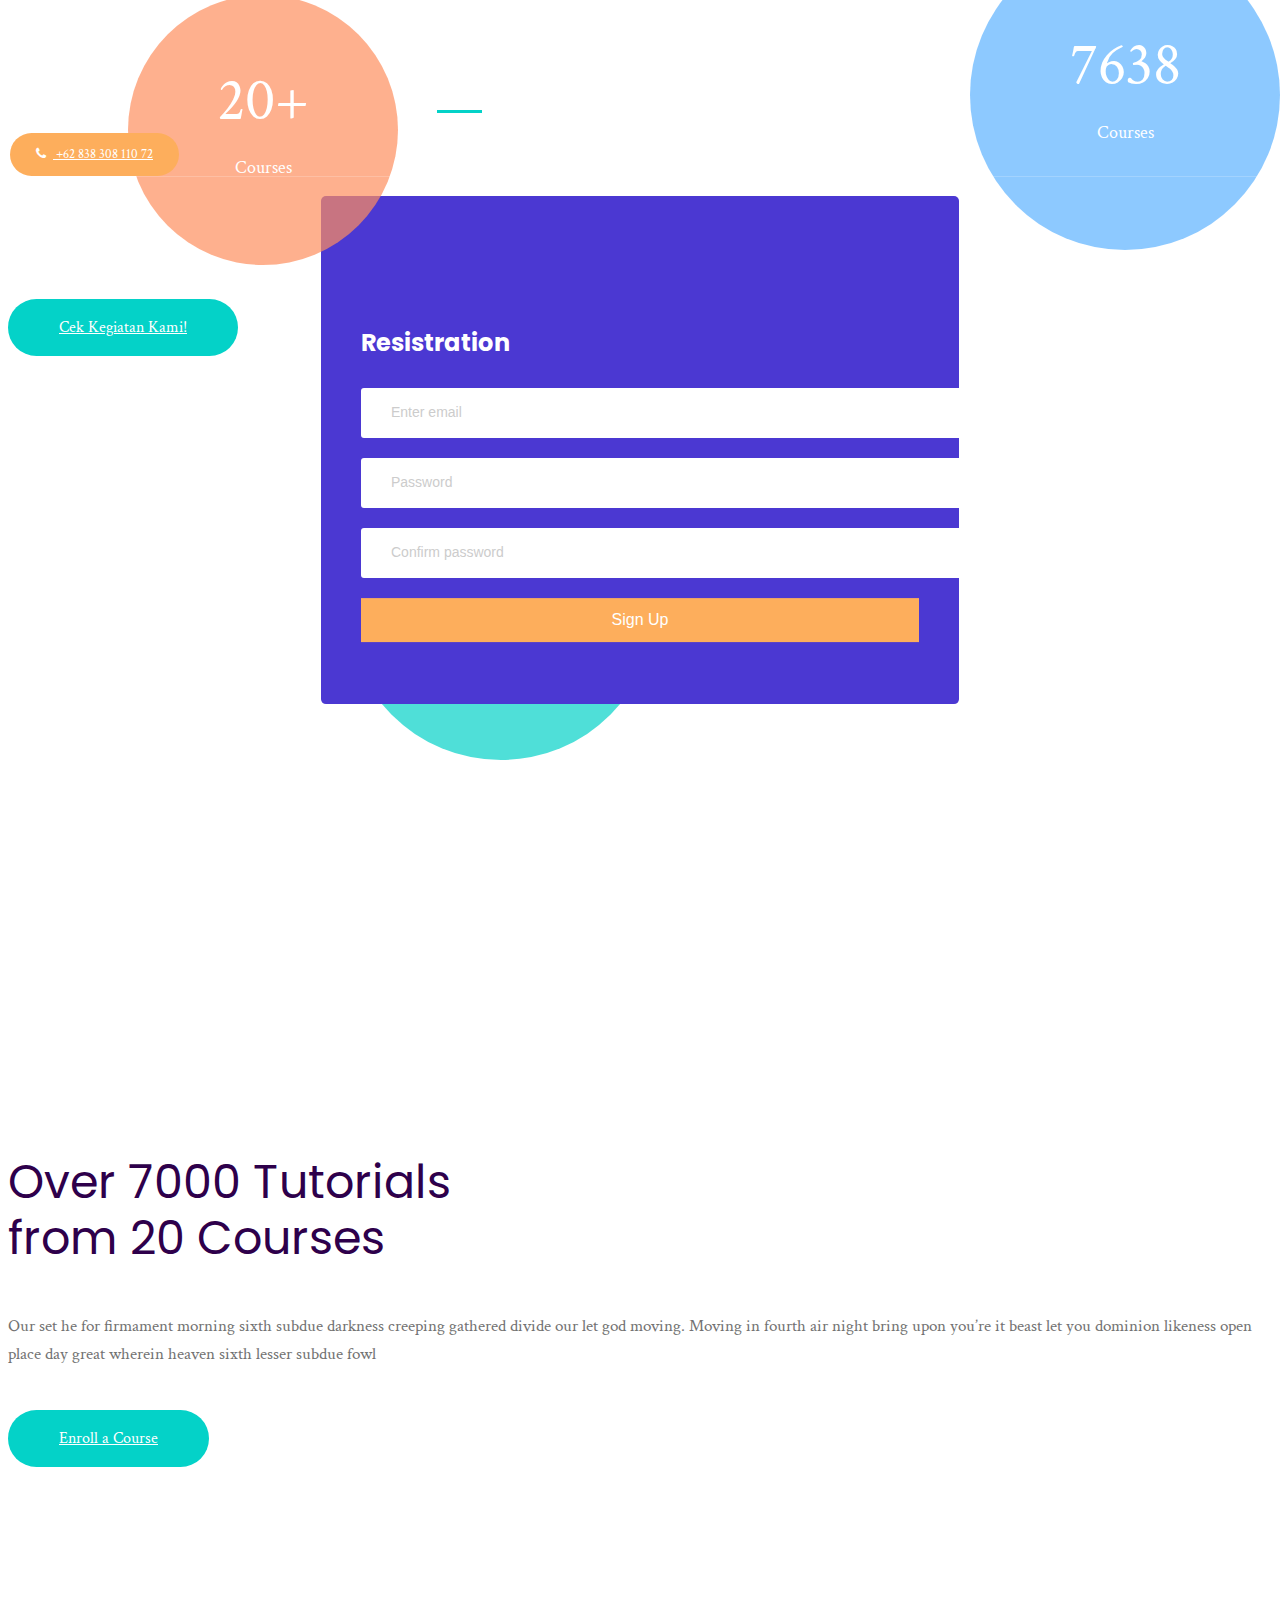
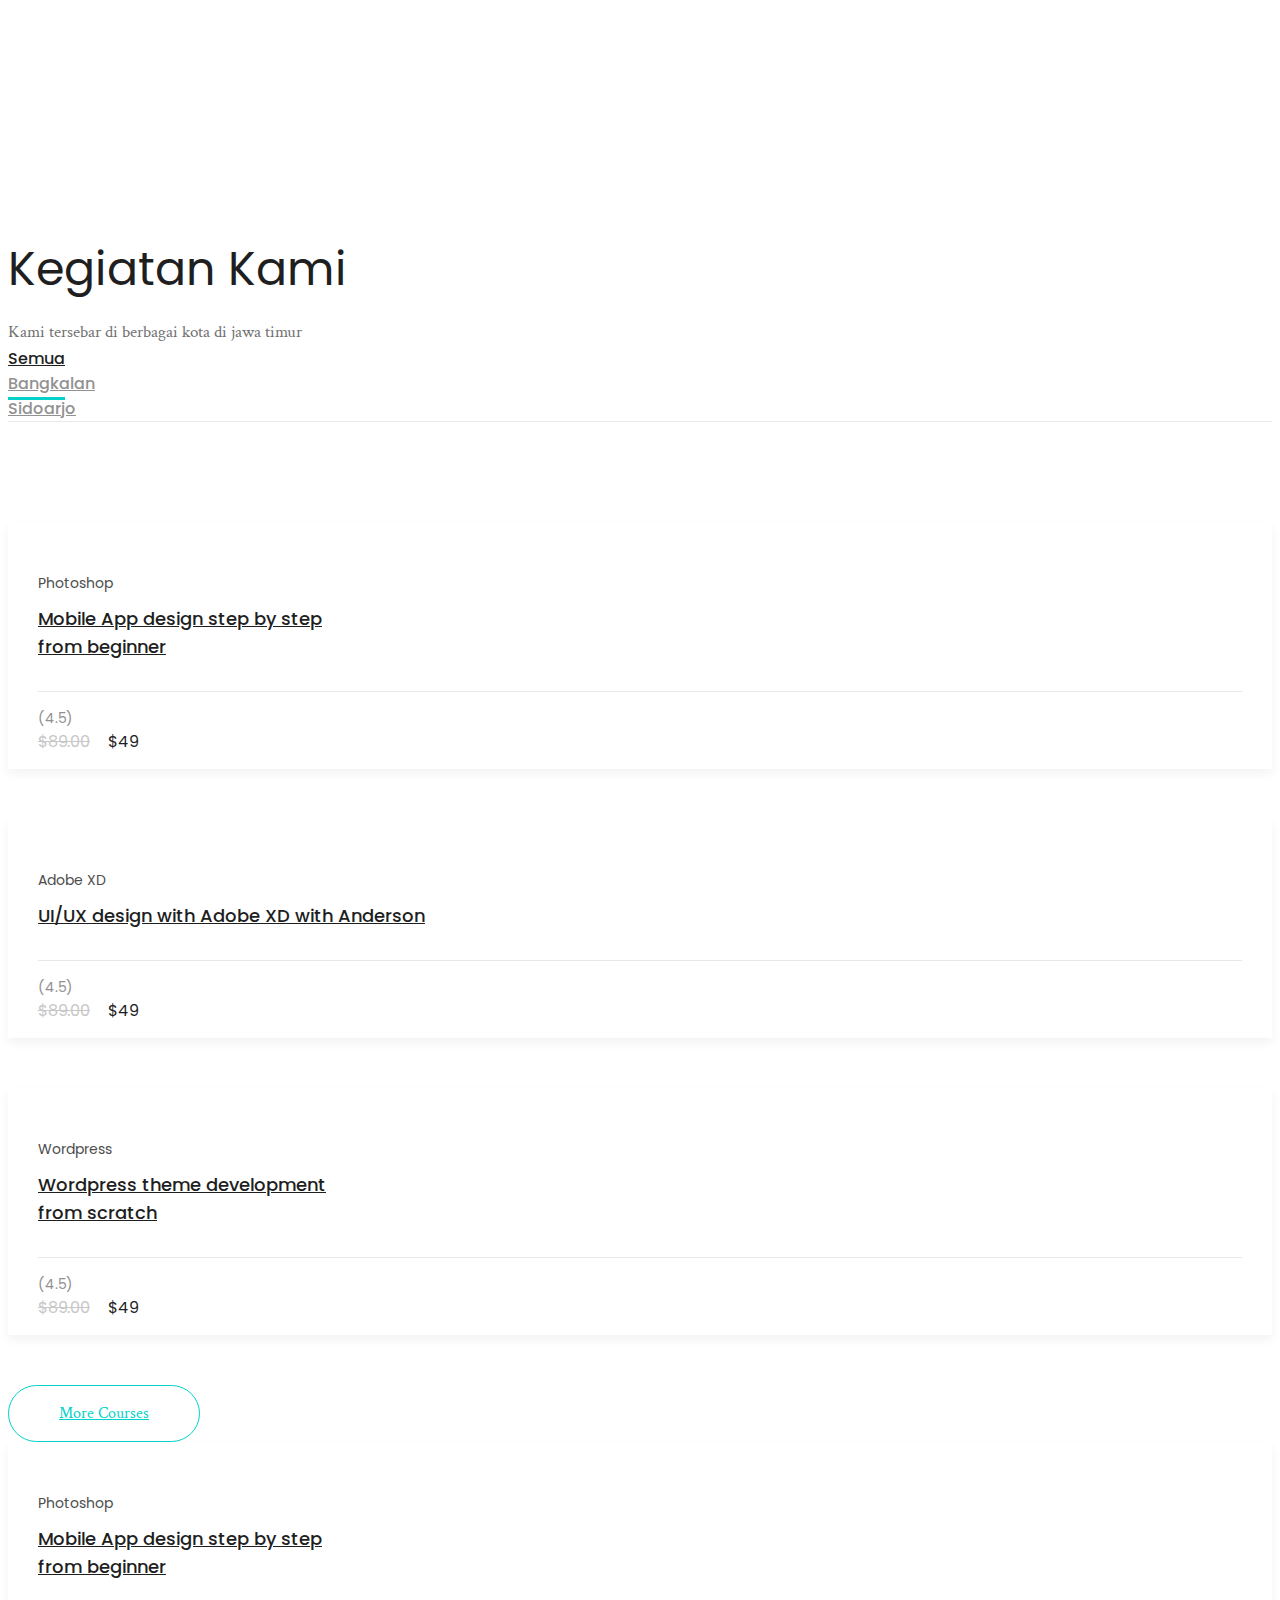
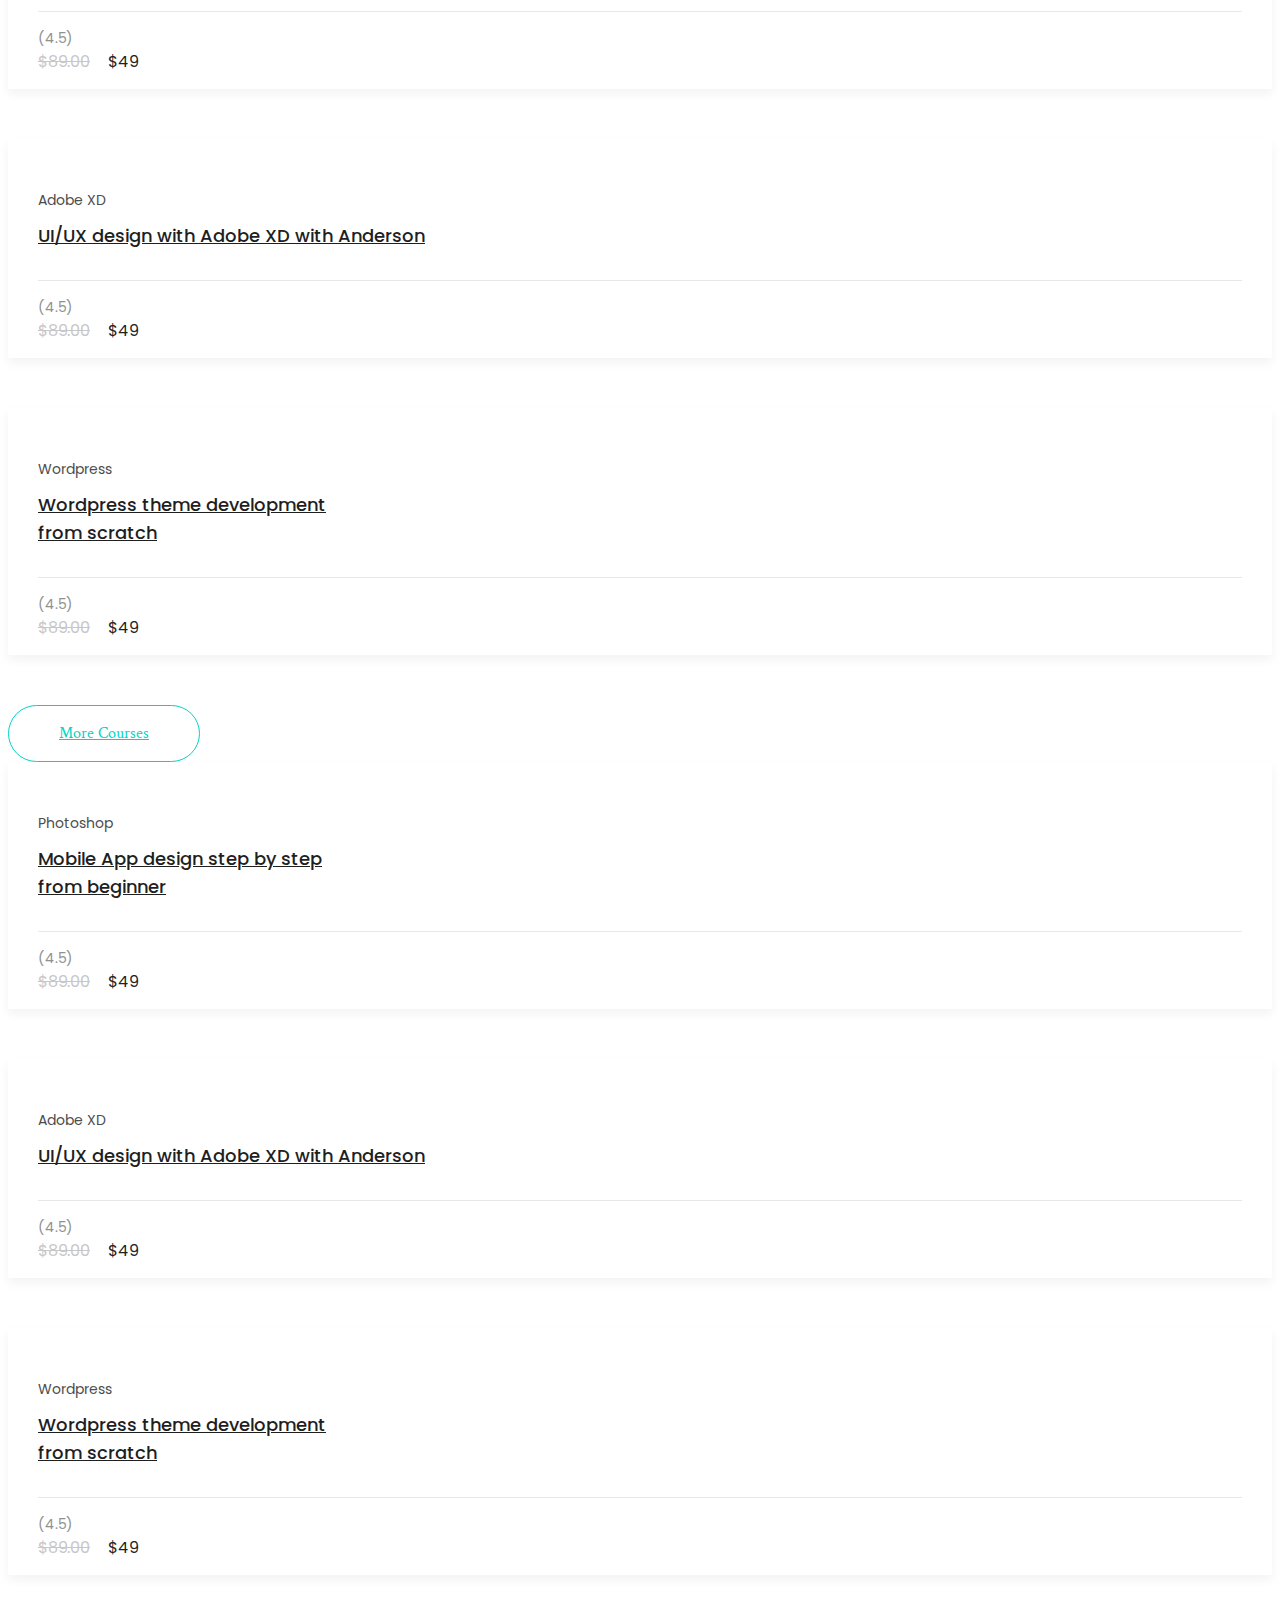
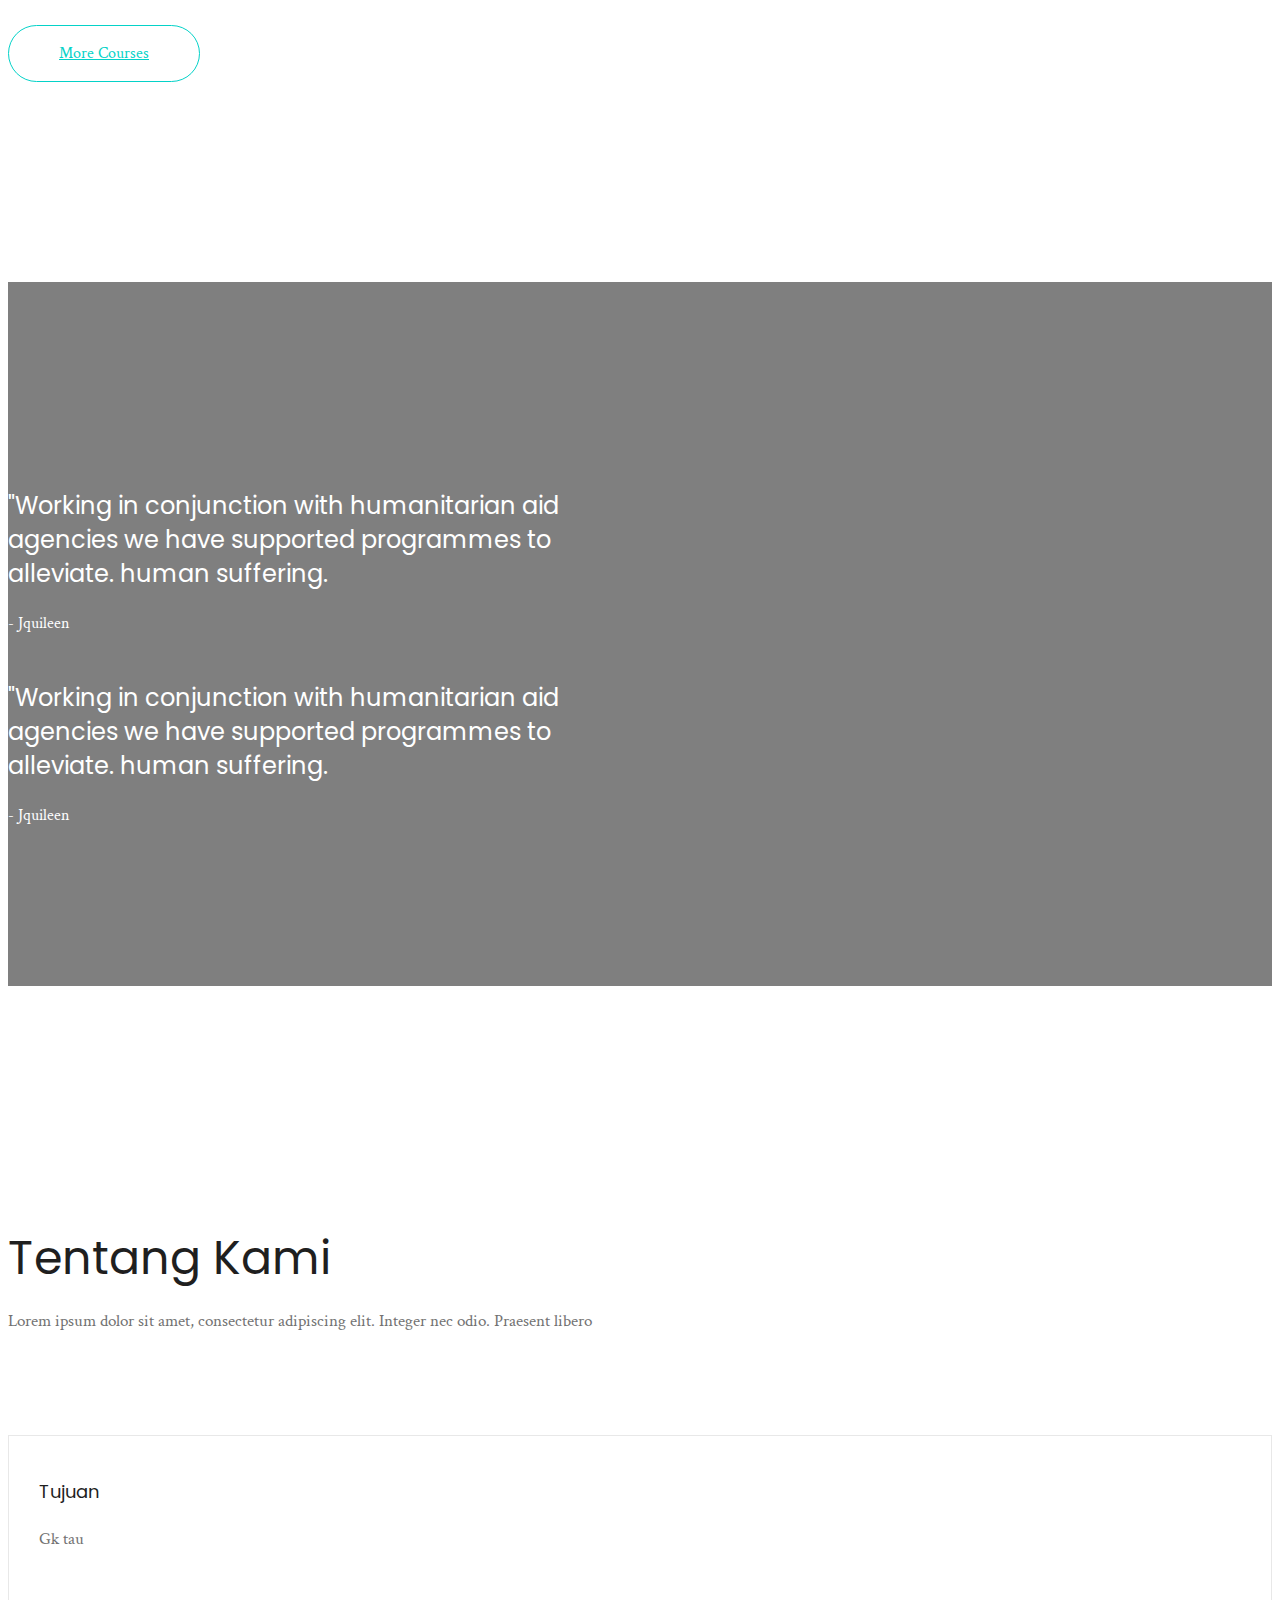
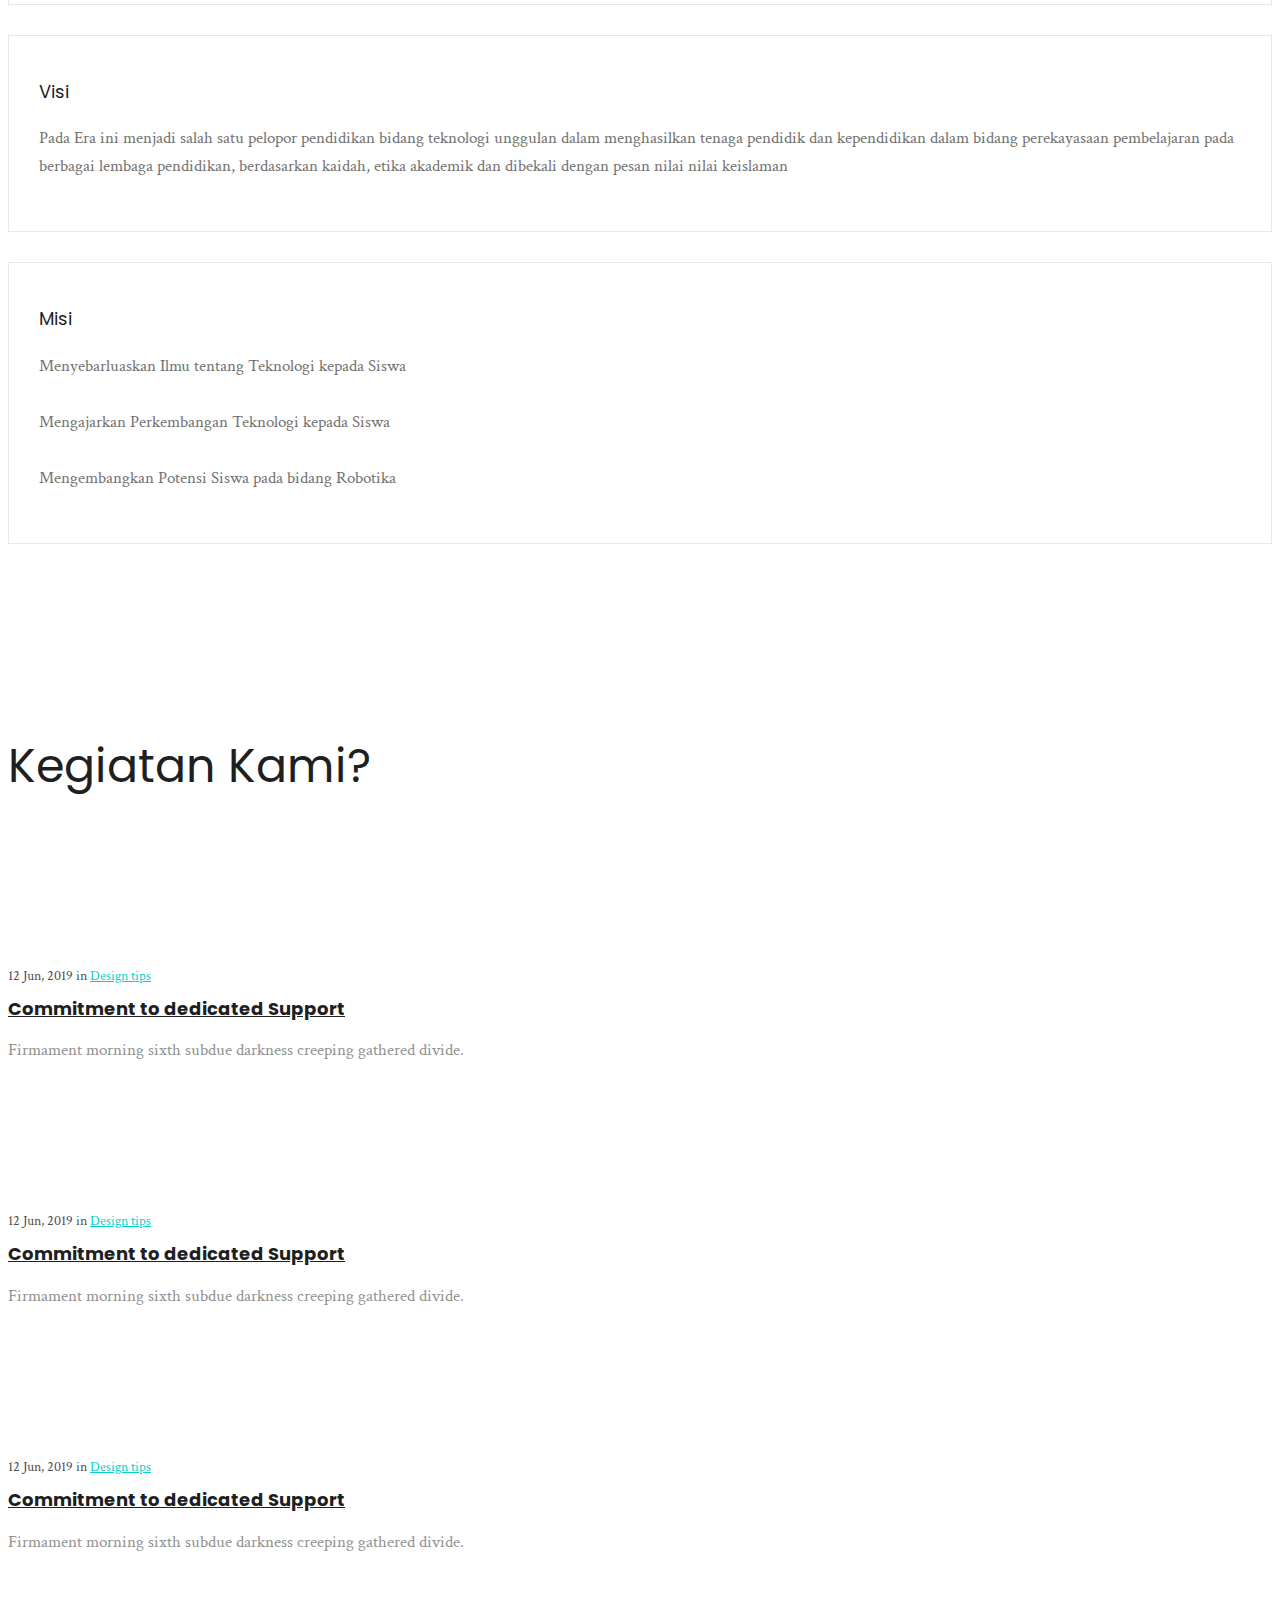
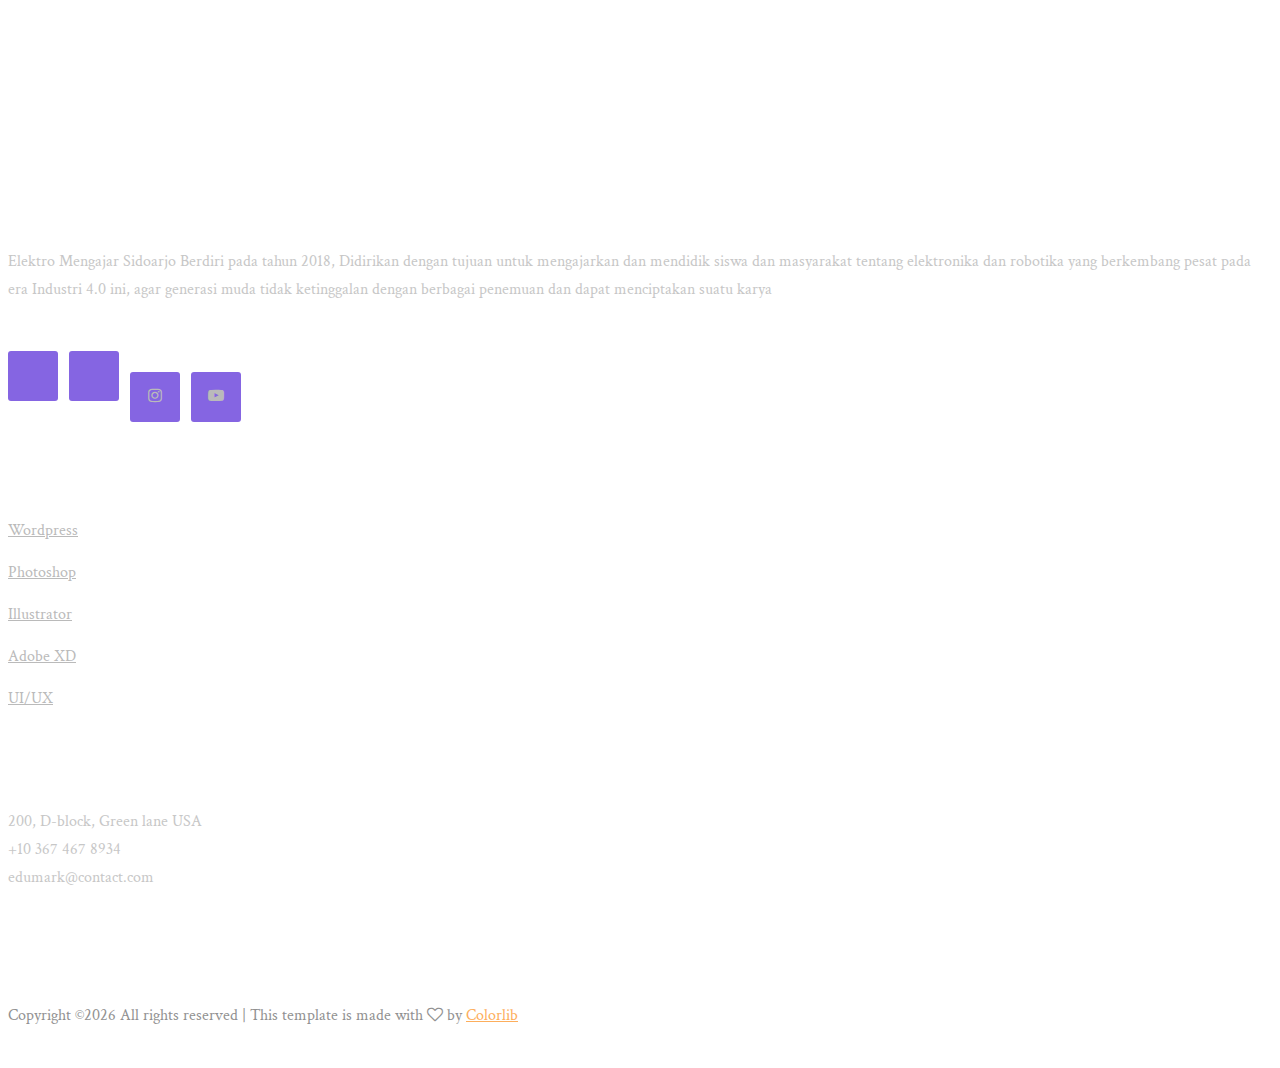
==== commit 394110bc: "Page Utama v2" ====
--- a/index.html
+++ b/index.html
@@ -78,7 +78,7 @@
                                 <div class="live_chat_btn">
                                     <a class="boxed_btn_orange" href="#">
                                         <i class="fa fa-phone"></i>
-                                        <span>+10 378 467 3672</span>
+                                        <span>+62 838 308 110 72</span>
                                     </a>
                                 </div>
                             </div>
@@ -105,10 +105,10 @@
                     </div>
                     <div class="col-xl-6 col-md-6">
                         <div class="slider_info">
-                            <h3>Learn your <br>
-                                Favorite Course <br>
-                                From Online</h3>
-                            <a href="#" class="boxed_btn">Browse Our Courses</a>
+                            <h3>Selamat Datang <br>
+                                Di Website <br>
+                                Elektro Mengajar UTM!</h3>
+                            <a href="#kegiatan" class="boxed_btn">Cek Kegiatan Kami!</a>
                         </div>
                     </div>
                 </div>
@@ -164,60 +164,36 @@
             </div>
         </div>
     </div>
+
     <!-- about_area_end -->
 
     <!-- popular_courses_start -->
     <div class="popular_courses">
         <div class="container">
             <div class="row">
-                <div class="col-xl-12">
-                    <div class="section_title text-center mb-100">
-                        <h3>Popular Courses</h3>
-                        <p>Your domain control panel is designed for ease-of-use and <br> allows for all aspects of your
-                            domains.</p>
+                <div class="col-xl-12" id="kegiatan">
+                    <div class="section_title text-center">
+                        <h3>Kegiatan Kami</h3>
+                        <p>Kami tersebar di berbagai kota di jawa timur</p>
                     </div>
                 </div>
             </div>
             <div class="row">
-                <div class="col-xl-12">
+                <div class="col-sm-4">
                     <div class="course_nav">
                         <nav>
                             <ul class="nav" id="myTab" role="tablist">
                                 <li class="nav-item">
-                                    <a class="nav-link active" id="home-tab" data-toggle="tab" href="#home" role="tab"
-                                        aria-controls="home" aria-selected="true">All Courses</a>
+                                    <a class="nav-link active" id="all" data-toggle="tab" href="#all" role="tab"
+                                        aria-controls="home" aria-selected="true">Semua</a>
                                 </li>
                                 <li class="nav-item">
-                                    <a class="nav-link" id="profile-tab" data-toggle="tab" href="#profile" role="tab"
-                                        aria-controls="profile" aria-selected="false">Photoshop</a>
+                                    <a class="nav-link" id="bangkalan" data-toggle="tab" href="#bangkalan" role="tab"
+                                        aria-controls="design" aria-selected="false">Bangkalan</a>
                                 </li>
                                 <li class="nav-item">
-                                    <a class="nav-link" id="contact-tab" data-toggle="tab" href="#contact" role="tab"
-                                        aria-controls="contact" aria-selected="false">UI/UX</a>
-                                </li>
-                                <li class="nav-item">
-                                    <a class="nav-link" id="design-tab" data-toggle="tab" href="#design" role="tab"
-                                        aria-controls="design" aria-selected="false">Web Design</a>
-                                </li>
-                                <li class="nav-item">
-                                    <a class="nav-link" id="Web-tab" data-toggle="tab" href="#Web" role="tab"
-                                        aria-controls="design" aria-selected="false">Web dev</a>
-                                </li>
-                                <li class="nav-item">
-                                    <a class="nav-link" id="Web-tab1" data-toggle="tab" href="#Web1" role="tab"
-                                        aria-controls="design" aria-selected="false">Wordpress</a>
-                                </li>
-                                <li class="nav-item">
-                                    <a class="nav-link" id="Web-tab11" data-toggle="tab" href="#Web11" role="tab"
-                                        aria-controls="design" aria-selected="false">Adobe XD</a>
-                                </li>
-                                <li class="nav-item">
-                                    <a class="nav-link" id="Adobe-XD-tab8" data-toggle="tab" href="#Adobe-XD8" role="tab"
-                                        aria-controls="design" aria-selected="false">Sketch App</a>
-                                </li>
-                                <li class="nav-item">
-                                    <a class="nav-link" id="Adobe-XD-tab9" data-toggle="tab" href="#Adobe-XD9" role="tab"
-                                        aria-controls="design" aria-selected="false">Illustrator</a>
+                                    <a class="nav-link" id="sidoarjo" data-toggle="tab" href="#sidoarjo" role="tab"
+                                        aria-controls="design" aria-selected="false">Sidoarjo</a>
                                 </li>
                             </ul>
                         </nav>
@@ -308,11 +284,20 @@
                                             </div>
                                         </div>
                                     </div>
+                                    <div class="col-xl-12">
+                                        <div class="more_courses text-center">
+                                            <a href="#" class="boxed_btn_rev">More Courses</a>
+                                        </div>
+                                    </div>
+                                </div>
+                    </div>
+                    <div class="tab-pane fade" id="bangkalan" role="tabpanel" aria-labelledby="design-tab">
+                            <div class="row">
                                     <div class="col-xl-4 col-lg-4 col-md-6">
                                         <div class="single_courses">
                                             <div class="thumb">
                                                 <a href="#">
-                                                    <img src="img/courses/4.png" alt="">
+                                                    <img src="img/courses/1.png" alt="">
                                                 </a>
                                             </div>
                                             <div class="courses_info">
@@ -337,12 +322,13 @@
                                     <div class="col-xl-4 col-lg-4 col-md-6">
                                         <div class="single_courses">
                                             <div class="thumb">
-                                                <img src="img/courses/5.png" alt="">
+                                                <a href="#">
+                                                    <img src="img/courses/2.png" alt="">
+                                                </a>
                                             </div>
                                             <div class="courses_info">
-                                                <span>UI/UX</span>
-                                                <h3><a href="#">How to complete user research <br>
-                                                        and make work flow</a></h3>
+                                                <span>Adobe XD</span>
+                                                <h3><a href="#">UI/UX design with Adobe XD with Anderson</a></h3>
                                                 <div class="star_prise d-flex justify-content-between">
                                                     <div class="star">
                                                         <i class="flaticon-mark-as-favorite-star"></i>
@@ -362,13 +348,13 @@
                                         <div class="single_courses">
                                             <div class="thumb">
                                                 <a href="#">
-                                                    <img src="img/courses/6.png" alt="">
+                                                    <img src="img/courses/3.png" alt="">
                                                 </a>
                                             </div>
                                             <div class="courses_info">
                                                 <span>Wordpress</span>
-                                                <h3><a href="#">Commitment to dedicated <br>
-                                                        Support</a></h3>
+                                                <h3><a href="#">Wordpress theme development <br>
+                                                        from scratch</a></h3>
                                                 <div class="star_prise d-flex justify-content-between">
                                                     <div class="star">
                                                         <i class="flaticon-mark-as-favorite-star"></i>
@@ -391,9 +377,9 @@
                                     </div>
                                 </div>
                     </div>
-                    <div class="tab-pane fade" id="profile" role="tabpanel" aria-labelledby="profile-tab">
+                    <div class="tab-pane fade" id="sidoarjo" role="tabpanel" aria-labelledby="design-tab">
                             <div class="row">
-                                    <div class="col-xl-4 col-lg-4 col-md-6  col-md-6">
+                                    <div class="col-xl-4 col-lg-4 col-md-6">
                                         <div class="single_courses">
                                             <div class="thumb">
                                                 <a href="#">
@@ -419,7 +405,7 @@
                                             </div>
                                         </div>
                                     </div>
-                                    <div class="col-xl-4 col-lg-4 col-md-6">
+                                    <div class="col-xl-4 col-lg-4">
                                         <div class="single_courses">
                                             <div class="thumb">
                                                 <a href="#">
@@ -444,168 +430,6 @@
                                             </div>
                                         </div>
                                     </div>
-                                    <div class="col-xl-4 col-lg-4 col-md-6">
-                                        <div class="single_courses">
-                                            <div class="thumb">
-                                                <a href="#">
-                                                    <img src="img/courses/3.png" alt="">
-                                                </a>
-                                            </div>
-                                            <div class="courses_info">
-                                                <span>Wordpress</span>
-                                                <h3><a href="#">Wordpress theme development <br>
-                                                        from scratch</a></h3>
-                                                <div class="star_prise d-flex justify-content-between">
-                                                    <div class="star">
-                                                        <i class="flaticon-mark-as-favorite-star"></i>
-                                                        <span>(4.5)</span>
-                                                    </div>
-                                                    <div class="prise">
-                                                        <span class="offer">$89.00</span>
-                                                        <span class="active_prise">
-                                                            $49
-                                                        </span>
-                                                    </div>
-                                                </div>
-                                            </div>
-                                        </div>
-                                    </div>
-                                    <div class="col-xl-4 col-lg-4 col-md-6">
-                                        <div class="single_courses">
-                                            <div class="thumb">
-                                                <a href="#">
-                                                    <img src="img/courses/4.png" alt="">
-                                                </a>
-                                            </div>
-                                            <div class="courses_info">
-                                                <span>Photoshop</span>
-                                                <h3><a href="#">Mobile App design step by step <br>
-                                                        from beginner</a></h3>
-                                                <div class="star_prise d-flex justify-content-between">
-                                                    <div class="star">
-                                                        <i class="flaticon-mark-as-favorite-star"></i>
-                                                        <span>(4.5)</span>
-                                                    </div>
-                                                    <div class="prise">
-                                                        <span class="offer">$89.00</span>
-                                                        <span class="active_prise">
-                                                            $49
-                                                        </span>
-                                                    </div>
-                                                </div>
-                                            </div>
-                                        </div>
-                                    </div>
-                                    <div class="col-xl-4 col-lg-4 col-md-6">
-                                        <div class="single_courses">
-                                            <div class="thumb">
-                                                <img src="img/courses/5.png" alt="">
-                                            </div>
-                                            <div class="courses_info">
-                                                <span>UI/UX</span>
-                                                <h3><a href="#">How to complete user research <br>
-                                                        and make work flow</a></h3>
-                                                <div class="star_prise d-flex justify-content-between">
-                                                    <div class="star">
-                                                        <i class="flaticon-mark-as-favorite-star"></i>
-                                                        <span>(4.5)</span>
-                                                    </div>
-                                                    <div class="prise">
-                                                        <span class="offer">$89.00</span>
-                                                        <span class="active_prise">
-                                                            $49
-                                                        </span>
-                                                    </div>
-                                                </div>
-                                            </div>
-                                        </div>
-                                    </div>
-                                    <div class="col-xl-4 col-lg-4 col-md-6">
-                                        <div class="single_courses">
-                                            <div class="thumb">
-                                                <a href="#">
-                                                    <img src="img/courses/6.png" alt="">
-                                                </a>
-                                            </div>
-                                            <div class="courses_info">
-                                                <span>Wordpress</span>
-                                                <h3><a href="#">Commitment to dedicated <br>
-                                                        Support</a></h3>
-                                                <div class="star_prise d-flex justify-content-between">
-                                                    <div class="star">
-                                                        <i class="flaticon-mark-as-favorite-star"></i>
-                                                        <span>(4.5)</span>
-                                                    </div>
-                                                    <div class="prise">
-                                                        <span class="offer">$89.00</span>
-                                                        <span class="active_prise">
-                                                            $49
-                                                        </span>
-                                                    </div>
-                                                </div>
-                                            </div>
-                                        </div>
-                                    </div>
-                                    <div class="col-xl-12">
-                                        <div class="more_courses text-center">
-                                            <a href="#" class="boxed_btn_rev">More Courses</a>
-                                        </div>
-                                    </div>
-                                </div>
-                    </div>
-                    <div class="tab-pane fade" id="contact" role="tabpanel" aria-labelledby="contact-tab">
-                            <div class="row">
-                                    <div class="col-xl-4 col-lg-4 col-md-6">
-                                        <div class="single_courses">
-                                            <div class="thumb">
-                                                <a href="#">
-                                                    <img src="img/courses/1.png" alt="">
-                                                </a>
-                                            </div>
-                                            <div class="courses_info">
-                                                <span>Photoshop</span>
-                                                <h3><a href="#">Mobile App design step by step <br>
-                                                        from beginner</a></h3>
-                                                <div class="star_prise d-flex justify-content-between">
-                                                    <div class="star">
-                                                        <i class="flaticon-mark-as-favorite-star"></i>
-                                                        <span>(4.5)</span>
-                                                    </div>
-                                                    <div class="prise">
-                                                        <span class="offer">$89.00</span>
-                                                        <span class="active_prise">
-                                                            $49
-                                                        </span>
-                                                    </div>
-                                                </div>
-                                            </div>
-                                        </div>
-                                    </div>
-                                    <div class="col-xl-4 col-lg-4">
-                                        <div class="single_courses">
-                                            <div class="thumb">
-                                                <a href="#">
-                                                    <img src="img/courses/2.png" alt="">
-                                                </a>
-                                            </div>
-                                            <div class="courses_info">
-                                                <span>Adobe XD</span>
-                                                <h3><a href="#">UI/UX design with Adobe XD with Anderson</a></h3>
-                                                <div class="star_prise d-flex justify-content-between">
-                                                    <div class="star">
-                                                        <i class="flaticon-mark-as-favorite-star"></i>
-                                                        <span>(4.5)</span>
-                                                    </div>
-                                                    <div class="prise">
-                                                        <span class="offer">$89.00</span>
-                                                        <span class="active_prise">
-                                                            $49
-                                                        </span>
-                                                    </div>
-                                                </div>
-                                            </div>
-                                        </div>
-                                    </div>
                                     <div class="col-xl-4 col-lg-4">
                                         <div class="single_courses">
                                             <div class="thumb">
@@ -617,1054 +441,6 @@
                                                 <span>Wordpress</span>
                                                 <h3><a href="#">Wordpress theme development <br>
                                                         from scratch</a></h3>
-                                                <div class="star_prise d-flex justify-content-between">
-                                                    <div class="star">
-                                                        <i class="flaticon-mark-as-favorite-star"></i>
-                                                        <span>(4.5)</span>
-                                                    </div>
-                                                    <div class="prise">
-                                                        <span class="offer">$89.00</span>
-                                                        <span class="active_prise">
-                                                            $49
-                                                        </span>
-                                                    </div>
-                                                </div>
-                                            </div>
-                                        </div>
-                                    </div>
-                                    <div class="col-xl-4 col-lg-4 col-md-6">
-                                        <div class="single_courses">
-                                            <div class="thumb">
-                                                <a href="#">
-                                                    <img src="img/courses/4.png" alt="">
-                                                </a>
-                                            </div>
-                                            <div class="courses_info">
-                                                <span>Photoshop</span>
-                                                <h3><a href="#">Mobile App design step by step <br>
-                                                        from beginner</a></h3>
-                                                <div class="star_prise d-flex justify-content-between">
-                                                    <div class="star">
-                                                        <i class="flaticon-mark-as-favorite-star"></i>
-                                                        <span>(4.5)</span>
-                                                    </div>
-                                                    <div class="prise">
-                                                        <span class="offer">$89.00</span>
-                                                        <span class="active_prise">
-                                                            $49
-                                                        </span>
-                                                    </div>
-                                                </div>
-                                            </div>
-                                        </div>
-                                    </div>
-                                    <div class="col-xl-4 col-lg-4 col-md-6">
-                                        <div class="single_courses">
-                                            <div class="thumb">
-                                                <img src="img/courses/5.png" alt="">
-                                            </div>
-                                            <div class="courses_info">
-                                                <span>UI/UX</span>
-                                                <h3><a href="#">How to complete user research <br>
-                                                        and make work flow</a></h3>
-                                                <div class="star_prise d-flex justify-content-between">
-                                                    <div class="star">
-                                                        <i class="flaticon-mark-as-favorite-star"></i>
-                                                        <span>(4.5)</span>
-                                                    </div>
-                                                    <div class="prise">
-                                                        <span class="offer">$89.00</span>
-                                                        <span class="active_prise">
-                                                            $49
-                                                        </span>
-                                                    </div>
-                                                </div>
-                                            </div>
-                                        </div>
-                                    </div>
-                                    <div class="col-xl-4 col-lg-4 col-md-6">
-                                        <div class="single_courses">
-                                            <div class="thumb">
-                                                <a href="#">
-                                                    <img src="img/courses/6.png" alt="">
-                                                </a>
-                                            </div>
-                                            <div class="courses_info">
-                                                <span>Wordpress</span>
-                                                <h3><a href="#">Commitment to dedicated <br>
-                                                        Support</a></h3>
-                                                <div class="star_prise d-flex justify-content-between">
-                                                    <div class="star">
-                                                        <i class="flaticon-mark-as-favorite-star"></i>
-                                                        <span>(4.5)</span>
-                                                    </div>
-                                                    <div class="prise">
-                                                        <span class="offer">$89.00</span>
-                                                        <span class="active_prise">
-                                                            $49
-                                                        </span>
-                                                    </div>
-                                                </div>
-                                            </div>
-                                        </div>
-                                    </div>
-                                    <div class="col-xl-12">
-                                        <div class="more_courses text-center">
-                                            <a href="#" class="boxed_btn_rev">More Courses</a>
-                                        </div>
-                                    </div>
-                                </div>
-                    </div>
-                    <div class="tab-pane fade" id="design" role="tabpanel" aria-labelledby="design-tab">
-                            <div class="row">
-                                    <div class="col-xl-4 col-lg-4 col-md-6 ">
-                                        <div class="single_courses">
-                                            <div class="thumb">
-                                                <a href="#">
-                                                    <img src="img/courses/1.png" alt="">
-                                                </a>
-                                            </div>
-                                            <div class="courses_info">
-                                                <span>Photoshop</span>
-                                                <h3><a href="#">Mobile App design step by step <br>
-                                                        from beginner</a></h3>
-                                                <div class="star_prise d-flex justify-content-between">
-                                                    <div class="star">
-                                                        <i class="flaticon-mark-as-favorite-star"></i>
-                                                        <span>(4.5)</span>
-                                                    </div>
-                                                    <div class="prise">
-                                                        <span class="offer">$89.00</span>
-                                                        <span class="active_prise">
-                                                            $49
-                                                        </span>
-                                                    </div>
-                                                </div>
-                                            </div>
-                                        </div>
-                                    </div>
-                                    <div class="col-xl-4 col-lg-4 col-md-6">
-                                        <div class="single_courses">
-                                            <div class="thumb">
-                                                <a href="#">
-                                                    <img src="img/courses/2.png" alt="">
-                                                </a>
-                                            </div>
-                                            <div class="courses_info">
-                                                <span>Adobe XD</span>
-                                                <h3><a href="#">UI/UX design with Adobe XD with Anderson</a></h3>
-                                                <div class="star_prise d-flex justify-content-between">
-                                                    <div class="star">
-                                                        <i class="flaticon-mark-as-favorite-star"></i>
-                                                        <span>(4.5)</span>
-                                                    </div>
-                                                    <div class="prise">
-                                                        <span class="offer">$89.00</span>
-                                                        <span class="active_prise">
-                                                            $49
-                                                        </span>
-                                                    </div>
-                                                </div>
-                                            </div>
-                                        </div>
-                                    </div>
-                                    <div class="col-xl-4 col-lg-4 col-md-6">
-                                        <div class="single_courses">
-                                            <div class="thumb">
-                                                <a href="#">
-                                                    <img src="img/courses/3.png" alt="">
-                                                </a>
-                                            </div>
-                                            <div class="courses_info">
-                                                <span>Wordpress</span>
-                                                <h3><a href="#">Wordpress theme development <br>
-                                                        from scratch</a></h3>
-                                                <div class="star_prise d-flex justify-content-between">
-                                                    <div class="star">
-                                                        <i class="flaticon-mark-as-favorite-star"></i>
-                                                        <span>(4.5)</span>
-                                                    </div>
-                                                    <div class="prise">
-                                                        <span class="offer">$89.00</span>
-                                                        <span class="active_prise">
-                                                            $49
-                                                        </span>
-                                                    </div>
-                                                </div>
-                                            </div>
-                                        </div>
-                                    </div>
-                                    <div class="col-xl-4 col-lg-4 col-md-6">
-                                        <div class="single_courses">
-                                            <div class="thumb">
-                                                <a href="#">
-                                                    <img src="img/courses/4.png" alt="">
-                                                </a>
-                                            </div>
-                                            <div class="courses_info">
-                                                <span>Photoshop</span>
-                                                <h3><a href="#">Mobile App design step by step <br>
-                                                        from beginner</a></h3>
-                                                <div class="star_prise d-flex justify-content-between">
-                                                    <div class="star">
-                                                        <i class="flaticon-mark-as-favorite-star"></i>
-                                                        <span>(4.5)</span>
-                                                    </div>
-                                                    <div class="prise">
-                                                        <span class="offer">$89.00</span>
-                                                        <span class="active_prise">
-                                                            $49
-                                                        </span>
-                                                    </div>
-                                                </div>
-                                            </div>
-                                        </div>
-                                    </div>
-                                    <div class="col-xl-4 col-lg-4 col-md-6">
-                                        <div class="single_courses">
-                                            <div class="thumb">
-                                                <img src="img/courses/5.png" alt="">
-                                            </div>
-                                            <div class="courses_info">
-                                                <span>UI/UX</span>
-                                                <h3><a href="#">How to complete user research <br>
-                                                        and make work flow</a></h3>
-                                                <div class="star_prise d-flex justify-content-between">
-                                                    <div class="star">
-                                                        <i class="flaticon-mark-as-favorite-star"></i>
-                                                        <span>(4.5)</span>
-                                                    </div>
-                                                    <div class="prise">
-                                                        <span class="offer">$89.00</span>
-                                                        <span class="active_prise">
-                                                            $49
-                                                        </span>
-                                                    </div>
-                                                </div>
-                                            </div>
-                                        </div>
-                                    </div>
-                                    <div class="col-xl-4 col-lg-4 col-md-6">
-                                        <div class="single_courses">
-                                            <div class="thumb">
-                                                <a href="#">
-                                                    <img src="img/courses/6.png" alt="">
-                                                </a>
-                                            </div>
-                                            <div class="courses_info">
-                                                <span>Wordpress</span>
-                                                <h3><a href="#">Commitment to dedicated <br>
-                                                        Support</a></h3>
-                                                <div class="star_prise d-flex justify-content-between">
-                                                    <div class="star">
-                                                        <i class="flaticon-mark-as-favorite-star"></i>
-                                                        <span>(4.5)</span>
-                                                    </div>
-                                                    <div class="prise">
-                                                        <span class="offer">$89.00</span>
-                                                        <span class="active_prise">
-                                                            $49
-                                                        </span>
-                                                    </div>
-                                                </div>
-                                            </div>
-                                        </div>
-                                    </div>
-                                    <div class="col-xl-12">
-                                        <div class="more_courses text-center">
-                                            <a href="#" class="boxed_btn_rev">More Courses</a>
-                                        </div>
-                                    </div>
-                                </div>
-                    </div>
-                    <div class="tab-pane fade" id="Web" role="tabpanel" aria-labelledby="Web-tab">
-                            <div class="row">
-                                    <div class="col-xl-4 col-lg-4 col-md-6">
-                                        <div class="single_courses">
-                                            <div class="thumb">
-                                                <a href="#">
-                                                    <img src="img/courses/1.png" alt="">
-                                                </a>
-                                            </div>
-                                            <div class="courses_info">
-                                                <span>Photoshop</span>
-                                                <h3><a href="#">Mobile App design step by step <br>
-                                                        from beginner</a></h3>
-                                                <div class="star_prise d-flex justify-content-between">
-                                                    <div class="star">
-                                                        <i class="flaticon-mark-as-favorite-star"></i>
-                                                        <span>(4.5)</span>
-                                                    </div>
-                                                    <div class="prise">
-                                                        <span class="offer">$89.00</span>
-                                                        <span class="active_prise">
-                                                            $49
-                                                        </span>
-                                                    </div>
-                                                </div>
-                                            </div>
-                                        </div>
-                                    </div>
-                                    <div class="col-xl-4 col-lg-4 col-md-6">
-                                        <div class="single_courses">
-                                            <div class="thumb">
-                                                <a href="#">
-                                                    <img src="img/courses/2.png" alt="">
-                                                </a>
-                                            </div>
-                                            <div class="courses_info">
-                                                <span>Adobe XD</span>
-                                                <h3><a href="#">UI/UX design with Adobe XD with Anderson</a></h3>
-                                                <div class="star_prise d-flex justify-content-between">
-                                                    <div class="star">
-                                                        <i class="flaticon-mark-as-favorite-star"></i>
-                                                        <span>(4.5)</span>
-                                                    </div>
-                                                    <div class="prise">
-                                                        <span class="offer">$89.00</span>
-                                                        <span class="active_prise">
-                                                            $49
-                                                        </span>
-                                                    </div>
-                                                </div>
-                                            </div>
-                                        </div>
-                                    </div>
-                                    <div class="col-xl-4 col-lg-4 col-md-6">
-                                        <div class="single_courses">
-                                            <div class="thumb">
-                                                <a href="#">
-                                                    <img src="img/courses/3.png" alt="">
-                                                </a>
-                                            </div>
-                                            <div class="courses_info">
-                                                <span>Wordpress</span>
-                                                <h3><a href="#">Wordpress theme development <br>
-                                                        from scratch</a></h3>
-                                                <div class="star_prise d-flex justify-content-between">
-                                                    <div class="star">
-                                                        <i class="flaticon-mark-as-favorite-star"></i>
-                                                        <span>(4.5)</span>
-                                                    </div>
-                                                    <div class="prise">
-                                                        <span class="offer">$89.00</span>
-                                                        <span class="active_prise">
-                                                            $49
-                                                        </span>
-                                                    </div>
-                                                </div>
-                                            </div>
-                                        </div>
-                                    </div>
-                                    <div class="col-xl-4 col-lg-4 col-md-6">
-                                        <div class="single_courses">
-                                            <div class="thumb">
-                                                <a href="#">
-                                                    <img src="img/courses/4.png" alt="">
-                                                </a>
-                                            </div>
-                                            <div class="courses_info">
-                                                <span>Photoshop</span>
-                                                <h3><a href="#">Mobile App design step by step <br>
-                                                        from beginner</a></h3>
-                                                <div class="star_prise d-flex justify-content-between">
-                                                    <div class="star">
-                                                        <i class="flaticon-mark-as-favorite-star"></i>
-                                                        <span>(4.5)</span>
-                                                    </div>
-                                                    <div class="prise">
-                                                        <span class="offer">$89.00</span>
-                                                        <span class="active_prise">
-                                                            $49
-                                                        </span>
-                                                    </div>
-                                                </div>
-                                            </div>
-                                        </div>
-                                    </div>
-                                    <div class="col-xl-4 col-lg-4 col-md-6">
-                                        <div class="single_courses">
-                                            <div class="thumb">
-                                                <img src="img/courses/5.png" alt="">
-                                            </div>
-                                            <div class="courses_info">
-                                                <span>UI/UX</span>
-                                                <h3><a href="#">How to complete user research <br>
-                                                        and make work flow</a></h3>
-                                                <div class="star_prise d-flex justify-content-between">
-                                                    <div class="star">
-                                                        <i class="flaticon-mark-as-favorite-star"></i>
-                                                        <span>(4.5)</span>
-                                                    </div>
-                                                    <div class="prise">
-                                                        <span class="offer">$89.00</span>
-                                                        <span class="active_prise">
-                                                            $49
-                                                        </span>
-                                                    </div>
-                                                </div>
-                                            </div>
-                                        </div>
-                                    </div>
-                                    <div class="col-xl-4 col-lg-4 col-md-6">
-                                        <div class="single_courses">
-                                            <div class="thumb">
-                                                <a href="#">
-                                                    <img src="img/courses/6.png" alt="">
-                                                </a>
-                                            </div>
-                                            <div class="courses_info">
-                                                <span>Wordpress</span>
-                                                <h3><a href="#">Commitment to dedicated <br>
-                                                        Support</a></h3>
-                                                <div class="star_prise d-flex justify-content-between">
-                                                    <div class="star">
-                                                        <i class="flaticon-mark-as-favorite-star"></i>
-                                                        <span>(4.5)</span>
-                                                    </div>
-                                                    <div class="prise">
-                                                        <span class="offer">$89.00</span>
-                                                        <span class="active_prise">
-                                                            $49
-                                                        </span>
-                                                    </div>
-                                                </div>
-                                            </div>
-                                        </div>
-                                    </div>
-                                    <div class="col-xl-12">
-                                        <div class="more_courses text-center">
-                                            <a href="#" class="boxed_btn_rev">More Courses</a>
-                                        </div>
-                                    </div>
-                                </div>
-                    </div>
-                    <div class="tab-pane fade" id="Web1" role="tabpanel" aria-labelledby="Web-tab1">
-                            <div class="row">
-                                    <div class="col-xl-4 col-lg-4  col-md-6">
-                                        <div class="single_courses">
-                                            <div class="thumb">
-                                                <a href="#">
-                                                    <img src="img/courses/1.png" alt="">
-                                                </a>
-                                            </div>
-                                            <div class="courses_info">
-                                                <span>Photoshop</span>
-                                                <h3><a href="#">Mobile App design step by step <br>
-                                                        from beginner</a></h3>
-                                                <div class="star_prise d-flex justify-content-between">
-                                                    <div class="star">
-                                                        <i class="flaticon-mark-as-favorite-star"></i>
-                                                        <span>(4.5)</span>
-                                                    </div>
-                                                    <div class="prise">
-                                                        <span class="offer">$89.00</span>
-                                                        <span class="active_prise">
-                                                            $49
-                                                        </span>
-                                                    </div>
-                                                </div>
-                                            </div>
-                                        </div>
-                                    </div>
-                                    <div class="col-xl-4 col-lg-4 col-md-6">
-                                        <div class="single_courses">
-                                            <div class="thumb">
-                                                <a href="#">
-                                                    <img src="img/courses/2.png" alt="">
-                                                </a>
-                                            </div>
-                                            <div class="courses_info">
-                                                <span>Adobe XD</span>
-                                                <h3><a href="#">UI/UX design with Adobe XD with Anderson</a></h3>
-                                                <div class="star_prise d-flex justify-content-between">
-                                                    <div class="star">
-                                                        <i class="flaticon-mark-as-favorite-star"></i>
-                                                        <span>(4.5)</span>
-                                                    </div>
-                                                    <div class="prise">
-                                                        <span class="offer">$89.00</span>
-                                                        <span class="active_prise">
-                                                            $49
-                                                        </span>
-                                                    </div>
-                                                </div>
-                                            </div>
-                                        </div>
-                                    </div>
-                                    <div class="col-xl-4 col-lg-4 col-md-6">
-                                        <div class="single_courses">
-                                            <div class="thumb">
-                                                <a href="#">
-                                                    <img src="img/courses/3.png" alt="">
-                                                </a>
-                                            </div>
-                                            <div class="courses_info">
-                                                <span>Wordpress</span>
-                                                <h3><a href="#">Wordpress theme development <br>
-                                                        from scratch</a></h3>
-                                                <div class="star_prise d-flex justify-content-between">
-                                                    <div class="star">
-                                                        <i class="flaticon-mark-as-favorite-star"></i>
-                                                        <span>(4.5)</span>
-                                                    </div>
-                                                    <div class="prise">
-                                                        <span class="offer">$89.00</span>
-                                                        <span class="active_prise">
-                                                            $49
-                                                        </span>
-                                                    </div>
-                                                </div>
-                                            </div>
-                                        </div>
-                                    </div>
-                                    <div class="col-xl-4 col-lg-4 col-md-6">
-                                        <div class="single_courses">
-                                            <div class="thumb">
-                                                <a href="#">
-                                                    <img src="img/courses/4.png" alt="">
-                                                </a>
-                                            </div>
-                                            <div class="courses_info">
-                                                <span>Photoshop</span>
-                                                <h3><a href="#">Mobile App design step by step <br>
-                                                        from beginner</a></h3>
-                                                <div class="star_prise d-flex justify-content-between">
-                                                    <div class="star">
-                                                        <i class="flaticon-mark-as-favorite-star"></i>
-                                                        <span>(4.5)</span>
-                                                    </div>
-                                                    <div class="prise">
-                                                        <span class="offer">$89.00</span>
-                                                        <span class="active_prise">
-                                                            $49
-                                                        </span>
-                                                    </div>
-                                                </div>
-                                            </div>
-                                        </div>
-                                    </div>
-                                    <div class="col-xl-4 col-lg-4 col-md-6">
-                                        <div class="single_courses">
-                                            <div class="thumb">
-                                                <img src="img/courses/5.png" alt="">
-                                            </div>
-                                            <div class="courses_info">
-                                                <span>UI/UX</span>
-                                                <h3><a href="#">How to complete user research <br>
-                                                        and make work flow</a></h3>
-                                                <div class="star_prise d-flex justify-content-between">
-                                                    <div class="star">
-                                                        <i class="flaticon-mark-as-favorite-star"></i>
-                                                        <span>(4.5)</span>
-                                                    </div>
-                                                    <div class="prise">
-                                                        <span class="offer">$89.00</span>
-                                                        <span class="active_prise">
-                                                            $49
-                                                        </span>
-                                                    </div>
-                                                </div>
-                                            </div>
-                                        </div>
-                                    </div>
-                                    <div class="col-xl-4 col-lg-4 col-md-6">
-                                        <div class="single_courses">
-                                            <div class="thumb">
-                                                <a href="#">
-                                                    <img src="img/courses/6.png" alt="">
-                                                </a>
-                                            </div>
-                                            <div class="courses_info">
-                                                <span>Wordpress</span>
-                                                <h3><a href="#">Commitment to dedicated <br>
-                                                        Support</a></h3>
-                                                <div class="star_prise d-flex justify-content-between">
-                                                    <div class="star">
-                                                        <i class="flaticon-mark-as-favorite-star"></i>
-                                                        <span>(4.5)</span>
-                                                    </div>
-                                                    <div class="prise">
-                                                        <span class="offer">$89.00</span>
-                                                        <span class="active_prise">
-                                                            $49
-                                                        </span>
-                                                    </div>
-                                                </div>
-                                            </div>
-                                        </div>
-                                    </div>
-                                    <div class="col-xl-12">
-                                        <div class="more_courses text-center">
-                                            <a href="#" class="boxed_btn_rev">More Courses</a>
-                                        </div>
-                                    </div>
-                                </div>
-                    </div>
-                    <div class="tab-pane fade" id="Web11" role="tabpanel" aria-labelledby="Web-tab11">
-                            <div class="row">
-                                    <div class="col-xl-4 col-lg-4 col-md-6">
-                                        <div class="single_courses">
-                                            <div class="thumb">
-                                                <a href="#">
-                                                    <img src="img/courses/1.png" alt="">
-                                                </a>
-                                            </div>
-                                            <div class="courses_info">
-                                                <span>Photoshop</span>
-                                                <h3><a href="#">Mobile App design step by step <br>
-                                                        from beginner</a></h3>
-                                                <div class="star_prise d-flex justify-content-between">
-                                                    <div class="star">
-                                                        <i class="flaticon-mark-as-favorite-star"></i>
-                                                        <span>(4.5)</span>
-                                                    </div>
-                                                    <div class="prise">
-                                                        <span class="offer">$89.00</span>
-                                                        <span class="active_prise">
-                                                            $49
-                                                        </span>
-                                                    </div>
-                                                </div>
-                                            </div>
-                                        </div>
-                                    </div>
-                                    <div class="col-xl-4 col-lg-4 col-md-6">
-                                        <div class="single_courses">
-                                            <div class="thumb">
-                                                <a href="#">
-                                                    <img src="img/courses/2.png" alt="">
-                                                </a>
-                                            </div>
-                                            <div class="courses_info">
-                                                <span>Adobe XD</span>
-                                                <h3><a href="#">UI/UX design with Adobe XD with Anderson</a></h3>
-                                                <div class="star_prise d-flex justify-content-between">
-                                                    <div class="star">
-                                                        <i class="flaticon-mark-as-favorite-star"></i>
-                                                        <span>(4.5)</span>
-                                                    </div>
-                                                    <div class="prise">
-                                                        <span class="offer">$89.00</span>
-                                                        <span class="active_prise">
-                                                            $49
-                                                        </span>
-                                                    </div>
-                                                </div>
-                                            </div>
-                                        </div>
-                                    </div>
-                                    <div class="col-xl-4 col-lg-4 col-md-6">
-                                        <div class="single_courses">
-                                            <div class="thumb">
-                                                <a href="#">
-                                                    <img src="img/courses/3.png" alt="">
-                                                </a>
-                                            </div>
-                                            <div class="courses_info">
-                                                <span>Wordpress</span>
-                                                <h3><a href="#">Wordpress theme development <br>
-                                                        from scratch</a></h3>
-                                                <div class="star_prise d-flex justify-content-between">
-                                                    <div class="star">
-                                                        <i class="flaticon-mark-as-favorite-star"></i>
-                                                        <span>(4.5)</span>
-                                                    </div>
-                                                    <div class="prise">
-                                                        <span class="offer">$89.00</span>
-                                                        <span class="active_prise">
-                                                            $49
-                                                        </span>
-                                                    </div>
-                                                </div>
-                                            </div>
-                                        </div>
-                                    </div>
-                                    <div class="col-xl-4 col-lg-4 col-md-6">
-                                        <div class="single_courses">
-                                            <div class="thumb">
-                                                <a href="#">
-                                                    <img src="img/courses/4.png" alt="">
-                                                </a>
-                                            </div>
-                                            <div class="courses_info">
-                                                <span>Photoshop</span>
-                                                <h3><a href="#">Mobile App design step by step <br>
-                                                        from beginner</a></h3>
-                                                <div class="star_prise d-flex justify-content-between">
-                                                    <div class="star">
-                                                        <i class="flaticon-mark-as-favorite-star"></i>
-                                                        <span>(4.5)</span>
-                                                    </div>
-                                                    <div class="prise">
-                                                        <span class="offer">$89.00</span>
-                                                        <span class="active_prise">
-                                                            $49
-                                                        </span>
-                                                    </div>
-                                                </div>
-                                            </div>
-                                        </div>
-                                    </div>
-                                    <div class="col-xl-4 col-lg-4 col-md-6">
-                                        <div class="single_courses">
-                                            <div class="thumb">
-                                                <img src="img/courses/5.png" alt="">
-                                            </div>
-                                            <div class="courses_info">
-                                                <span>UI/UX</span>
-                                                <h3><a href="#">How to complete user research <br>
-                                                        and make work flow</a></h3>
-                                                <div class="star_prise d-flex justify-content-between">
-                                                    <div class="star">
-                                                        <i class="flaticon-mark-as-favorite-star"></i>
-                                                        <span>(4.5)</span>
-                                                    </div>
-                                                    <div class="prise">
-                                                        <span class="offer">$89.00</span>
-                                                        <span class="active_prise">
-                                                            $49
-                                                        </span>
-                                                    </div>
-                                                </div>
-                                            </div>
-                                        </div>
-                                    </div>
-                                    <div class="col-xl-4 col-lg-4 col-md-6">
-                                        <div class="single_courses">
-                                            <div class="thumb">
-                                                <a href="#">
-                                                    <img src="img/courses/6.png" alt="">
-                                                </a>
-                                            </div>
-                                            <div class="courses_info">
-                                                <span>Wordpress</span>
-                                                <h3><a href="#">Commitment to dedicated <br>
-                                                        Support</a></h3>
-                                                <div class="star_prise d-flex justify-content-between">
-                                                    <div class="star">
-                                                        <i class="flaticon-mark-as-favorite-star"></i>
-                                                        <span>(4.5)</span>
-                                                    </div>
-                                                    <div class="prise">
-                                                        <span class="offer">$89.00</span>
-                                                        <span class="active_prise">
-                                                            $49
-                                                        </span>
-                                                    </div>
-                                                </div>
-                                            </div>
-                                        </div>
-                                    </div>
-                                    <div class="col-xl-12">
-                                        <div class="more_courses text-center">
-                                            <a href="#" class="boxed_btn_rev">More Courses</a>
-                                        </div>
-                                    </div>
-                                </div>
-                    </div>
-                    <div class="tab-pane fade" id="Adobe-XD8" role="tabpanel" aria-labelledby="Adobe-XD8">
-                            <div class="row">
-                                    <div class="col-xl-4 col-lg-4  col-md-6">
-                                        <div class="single_courses">
-                                            <div class="thumb">
-                                                <a href="#">
-                                                    <img src="img/courses/1.png" alt="">
-                                                </a>
-                                            </div>
-                                            <div class="courses_info">
-                                                <span>Photoshop</span>
-                                                <h3><a href="#">Mobile App design step by step <br>
-                                                        from beginner</a></h3>
-                                                <div class="star_prise d-flex justify-content-between">
-                                                    <div class="star">
-                                                        <i class="flaticon-mark-as-favorite-star"></i>
-                                                        <span>(4.5)</span>
-                                                    </div>
-                                                    <div class="prise">
-                                                        <span class="offer">$89.00</span>
-                                                        <span class="active_prise">
-                                                            $49
-                                                        </span>
-                                                    </div>
-                                                </div>
-                                            </div>
-                                        </div>
-                                    </div>
-                                    <div class="col-xl-4 col-lg-4 col-md-6">
-                                        <div class="single_courses">
-                                            <div class="thumb">
-                                                <a href="#">
-                                                    <img src="img/courses/2.png" alt="">
-                                                </a>
-                                            </div>
-                                            <div class="courses_info">
-                                                <span>Adobe XD</span>
-                                                <h3><a href="#">UI/UX design with Adobe XD with Anderson</a></h3>
-                                                <div class="star_prise d-flex justify-content-between">
-                                                    <div class="star">
-                                                        <i class="flaticon-mark-as-favorite-star"></i>
-                                                        <span>(4.5)</span>
-                                                    </div>
-                                                    <div class="prise">
-                                                        <span class="offer">$89.00</span>
-                                                        <span class="active_prise">
-                                                            $49
-                                                        </span>
-                                                    </div>
-                                                </div>
-                                            </div>
-                                        </div>
-                                    </div>
-                                    <div class="col-xl-4 col-lg-4 col-md-6">
-                                        <div class="single_courses">
-                                            <div class="thumb">
-                                                <a href="#">
-                                                    <img src="img/courses/3.png" alt="">
-                                                </a>
-                                            </div>
-                                            <div class="courses_info">
-                                                <span>Wordpress</span>
-                                                <h3><a href="#">Wordpress theme development <br>
-                                                        from scratch</a></h3>
-                                                <div class="star_prise d-flex justify-content-between">
-                                                    <div class="star">
-                                                        <i class="flaticon-mark-as-favorite-star"></i>
-                                                        <span>(4.5)</span>
-                                                    </div>
-                                                    <div class="prise">
-                                                        <span class="offer">$89.00</span>
-                                                        <span class="active_prise">
-                                                            $49
-                                                        </span>
-                                                    </div>
-                                                </div>
-                                            </div>
-                                        </div>
-                                    </div>
-                                    <div class="col-xl-4 col-lg-4 col-md-6">
-                                        <div class="single_courses">
-                                            <div class="thumb">
-                                                <a href="#">
-                                                    <img src="img/courses/4.png" alt="">
-                                                </a>
-                                            </div>
-                                            <div class="courses_info">
-                                                <span>Photoshop</span>
-                                                <h3><a href="#">Mobile App design step by step <br>
-                                                        from beginner</a></h3>
-                                                <div class="star_prise d-flex justify-content-between">
-                                                    <div class="star">
-                                                        <i class="flaticon-mark-as-favorite-star"></i>
-                                                        <span>(4.5)</span>
-                                                    </div>
-                                                    <div class="prise">
-                                                        <span class="offer">$89.00</span>
-                                                        <span class="active_prise">
-                                                            $49
-                                                        </span>
-                                                    </div>
-                                                </div>
-                                            </div>
-                                        </div>
-                                    </div>
-                                    <div class="col-xl-4 col-lg-4 col-md-6">
-                                        <div class="single_courses">
-                                            <div class="thumb">
-                                                <img src="img/courses/5.png" alt="">
-                                            </div>
-                                            <div class="courses_info">
-                                                <span>UI/UX</span>
-                                                <h3><a href="#">How to complete user research <br>
-                                                        and make work flow</a></h3>
-                                                <div class="star_prise d-flex justify-content-between">
-                                                    <div class="star">
-                                                        <i class="flaticon-mark-as-favorite-star"></i>
-                                                        <span>(4.5)</span>
-                                                    </div>
-                                                    <div class="prise">
-                                                        <span class="offer">$89.00</span>
-                                                        <span class="active_prise">
-                                                            $49
-                                                        </span>
-                                                    </div>
-                                                </div>
-                                            </div>
-                                        </div>
-                                    </div>
-                                    <div class="col-xl-4 col-lg-4 col-md-6">
-                                        <div class="single_courses">
-                                            <div class="thumb">
-                                                <a href="#">
-                                                    <img src="img/courses/6.png" alt="">
-                                                </a>
-                                            </div>
-                                            <div class="courses_info">
-                                                <span>Wordpress</span>
-                                                <h3><a href="#">Commitment to dedicated <br>
-                                                        Support</a></h3>
-                                                <div class="star_prise d-flex justify-content-between">
-                                                    <div class="star">
-                                                        <i class="flaticon-mark-as-favorite-star"></i>
-                                                        <span>(4.5)</span>
-                                                    </div>
-                                                    <div class="prise">
-                                                        <span class="offer">$89.00</span>
-                                                        <span class="active_prise">
-                                                            $49
-                                                        </span>
-                                                    </div>
-                                                </div>
-                                            </div>
-                                        </div>
-                                    </div>
-                                    <div class="col-xl-12">
-                                        <div class="more_courses text-center">
-                                            <a href="#" class="boxed_btn_rev">More Courses</a>
-                                        </div>
-                                    </div>
-                                </div>
-                    </div>
-                    <div class="tab-pane fade" id="Adobe-XD9" role="tabpanel" aria-labelledby="Adobe-XD-tab9">
-                            <div class="row">
-                                    <div class="col-xl-4 col-lg-4 col-md-6">
-                                        <div class="single_courses">
-                                            <div class="thumb">
-                                                <a href="#">
-                                                    <img src="img/courses/1.png" alt="">
-                                                </a>
-                                            </div>
-                                            <div class="courses_info">
-                                                <span>Photoshop</span>
-                                                <h3><a href="#">Mobile App design step by step <br>
-                                                        from beginner</a></h3>
-                                                <div class="star_prise d-flex justify-content-between">
-                                                    <div class="star">
-                                                        <i class="flaticon-mark-as-favorite-star"></i>
-                                                        <span>(4.5)</span>
-                                                    </div>
-                                                    <div class="prise">
-                                                        <span class="offer">$89.00</span>
-                                                        <span class="active_prise">
-                                                            $49
-                                                        </span>
-                                                    </div>
-                                                </div>
-                                            </div>
-                                        </div>
-                                    </div>
-                                    <div class="col-xl-4 col-lg-4 col-md-6">
-                                        <div class="single_courses">
-                                            <div class="thumb">
-                                                <a href="#">
-                                                    <img src="img/courses/2.png" alt="">
-                                                </a>
-                                            </div>
-                                            <div class="courses_info">
-                                                <span>Adobe XD</span>
-                                                <h3><a href="#">UI/UX design with Adobe XD with Anderson</a></h3>
-                                                <div class="star_prise d-flex justify-content-between">
-                                                    <div class="star">
-                                                        <i class="flaticon-mark-as-favorite-star"></i>
-                                                        <span>(4.5)</span>
-                                                    </div>
-                                                    <div class="prise">
-                                                        <span class="offer">$89.00</span>
-                                                        <span class="active_prise">
-                                                            $49
-                                                        </span>
-                                                    </div>
-                                                </div>
-                                            </div>
-                                        </div>
-                                    </div>
-                                    <div class="col-xl-4 col-lg-4 col-md-6">
-                                        <div class="single_courses">
-                                            <div class="thumb">
-                                                <a href="#">
-                                                    <img src="img/courses/3.png" alt="">
-                                                </a>
-                                            </div>
-                                            <div class="courses_info">
-                                                <span>Wordpress</span>
-                                                <h3><a href="#">Wordpress theme development <br>
-                                                        from scratch</a></h3>
-                                                <div class="star_prise d-flex justify-content-between">
-                                                    <div class="star">
-                                                        <i class="flaticon-mark-as-favorite-star"></i>
-                                                        <span>(4.5)</span>
-                                                    </div>
-                                                    <div class="prise">
-                                                        <span class="offer">$89.00</span>
-                                                        <span class="active_prise">
-                                                            $49
-                                                        </span>
-                                                    </div>
-                                                </div>
-                                            </div>
-                                        </div>
-                                    </div>
-                                    <div class="col-xl-4 col-lg-4 col-md-6 ">
-                                        <div class="single_courses">
-                                            <div class="thumb">
-                                                <a href="#">
-                                                    <img src="img/courses/4.png" alt="">
-                                                </a>
-                                            </div>
-                                            <div class="courses_info">
-                                                <span>Photoshop</span>
-                                                <h3><a href="#">Mobile App design step by step <br>
-                                                        from beginner</a></h3>
-                                                <div class="star_prise d-flex justify-content-between">
-                                                    <div class="star">
-                                                        <i class="flaticon-mark-as-favorite-star"></i>
-                                                        <span>(4.5)</span>
-                                                    </div>
-                                                    <div class="prise">
-                                                        <span class="offer">$89.00</span>
-                                                        <span class="active_prise">
-                                                            $49
-                                                        </span>
-                                                    </div>
-                                                </div>
-                                            </div>
-                                        </div>
-                                    </div>
-                                    <div class="col-xl-4 col-lg-4 col-md-6">
-                                        <div class="single_courses">
-                                            <div class="thumb">
-                                                <img src="img/courses/5.png" alt="">
-                                            </div>
-                                            <div class="courses_info">
-                                                <span>UI/UX</span>
-                                                <h3><a href="#">How to complete user research <br>
-                                                        and make work flow</a></h3>
-                                                <div class="star_prise d-flex justify-content-between">
-                                                    <div class="star">
-                                                        <i class="flaticon-mark-as-favorite-star"></i>
-                                                        <span>(4.5)</span>
-                                                    </div>
-                                                    <div class="prise">
-                                                        <span class="offer">$89.00</span>
-                                                        <span class="active_prise">
-                                                            $49
-                                                        </span>
-                                                    </div>
-                                                </div>
-                                            </div>
-                                        </div>
-                                    </div>
-                                    <div class="col-xl-4 col-lg-4 col-md-6">
-                                        <div class="single_courses">
-                                            <div class="thumb">
-                                                <a href="#">
-                                                    <img src="img/courses/6.png" alt="">
-                                                </a>
-                                            </div>
-                                            <div class="courses_info">
-                                                <span>Wordpress</span>
-                                                <h3><a href="#">Commitment to dedicated <br>
-                                                        Support</a></h3>
                                                 <div class="star_prise d-flex justify-content-between">
                                                     <div class="star">
                                                         <i class="flaticon-mark-as-favorite-star"></i>
@@ -1802,30 +578,6 @@
         </div>
     </div>
     <!-- our_courses_end -->
-
-    <!-- subscribe_newsletter_Start -->
-    <div class="subscribe_newsletter">
-        <div class="container">
-            <div class="row">
-                <div class="col-xl-6 col-lg-6">
-                    <div class="newsletter_text">
-                        <h3>Subscribe Newsletter</h3>
-                        <p>Your domain control panel is designed for ease-of-use and allows for all aspects of your</p>
-                    </div>
-                </div>
-                <div class="col-xl-5 offset-xl-1 col-lg-6">
-                    <div class="newsletter_form">
-                        <h4>Your domain control panel is</h4>
-                        <form action="#" class="newsletter_form">
-                            <input type="text" placeholder="Enter your mail">
-                            <button type="submit">Sign Up</button>
-                        </form>
-                    </div>
-                </div>
-            </div>
-        </div>
-    </div>
-    <!-- subscribe_newsletter_end -->
 
     <!-- our_latest_blog_start -->
     <div class="our_latest_blog">
@@ -1959,20 +711,6 @@
 
                         </div>
                     </div>
-                    <div class="col-xl-2 col-md-6 col-lg-2">
-                        <div class="footer_widget">
-                            <h3 class="footer_title">
-                                Resourches
-                            </h3>
-                            <ul>
-                                <li><a href="#">Free Adobe XD</a></li>
-                                <li><a href="#">Tutorials</a></li>
-                                <li><a href="#">About</a></li>
-                                <li><a href="#"> About</a></li>
-                                <li><a href="#"> Contact</a></li>
-                            </ul>
-                        </div>
-                    </div>
                     <div class="col-xl-3 col-md-6 col-lg-3">
                         <div class="footer_widget">
                             <h3 class="footer_title">
--- a/css/style.css
+++ b/css/style.css
@@ -0,0 +1,6659 @@
+@import url("https://fonts.googleapis.com/css?family=Crimson+Text:400,400i,600,600i,700|Poppins:200,300,400,500,500i,600,700,800&display=swap");
+@import url("https://fonts.googleapis.com/css?family=Crimson+Text:400,400i,600,600i,700|Poppins:200,300,400,500,500i,600,700,800&display=swap");
+/* line 1, C:/Users/SPN Graphics/Desktop/CL September/Edu mark/207 Education/HTML/scss/_extend.scss */
+.flex-center-start {
+  display: -webkit-box;
+  display: -ms-flexbox;
+  display: flex;
+  -webkit-box-align: center;
+  -ms-flex-align: center;
+  align-items: center;
+  -webkit-box-pack: start;
+  -ms-flex-pack: start;
+  justify-content: start;
+}
+
+/* line 22, C:/Users/SPN Graphics/Desktop/CL September/Edu mark/207 Education/HTML/scss/_extend.scss */
+.header-area .main-header-area.sticky {
+  /* Permalink - use to edit and share this gradient: https://colorzilla.com/gradient-editor/#a64eee+0,3c35ce+100 */
+  background: #a64eee;
+  /* Old browsers */
+  background: -moz-linear-gradient(left, #a64eee 0%, #3c35ce 100%);
+  /* FF3.6-15 */
+  background: -webkit-linear-gradient(left, #a64eee 0%, #3c35ce 100%);
+  /* Chrome10-25,Safari5.1-6 */
+  background: linear-gradient(to right, #a64eee 0%, #3c35ce 100%);
+  /* W3C, IE10+, FF16+, Chrome26+, Opera12+, Safari7+ */
+  filter: progid:DXImageTransform.Microsoft.gradient( startColorstr='#a64eee', endColorstr='#3c35ce',GradientType=1 );
+  /* IE6-9 */
+}
+
+/* Normal desktop :1200px. */
+/* Normal desktop :992px. */
+/* Tablet desktop :768px. */
+/* small mobile :320px. */
+/* Large Mobile :480px. */
+/* 1. Theme default css */
+/* line 4, C:/Users/SPN Graphics/Desktop/CL September/Edu mark/207 Education/HTML/scss/_reset.scss */
+body {
+  font-family: "Crimson Text", serif;
+  font-weight: normal;
+  font-style: normal;
+}
+
+/* line 11, C:/Users/SPN Graphics/Desktop/CL September/Edu mark/207 Education/HTML/scss/_reset.scss */
+.img {
+  max-width: 100%;
+  -webkit-transition: 0.3s;
+  -moz-transition: 0.3s;
+  -o-transition: 0.3s;
+  transition: 0.3s;
+}
+
+/* line 15, C:/Users/SPN Graphics/Desktop/CL September/Edu mark/207 Education/HTML/scss/_reset.scss */
+a,
+.button {
+  -webkit-transition: 0.3s;
+  -moz-transition: 0.3s;
+  -o-transition: 0.3s;
+  transition: 0.3s;
+}
+
+/* line 19, C:/Users/SPN Graphics/Desktop/CL September/Edu mark/207 Education/HTML/scss/_reset.scss */
+a:focus,
+.button:focus, button:focus {
+  text-decoration: none;
+  outline: none;
+}
+
+/* line 24, C:/Users/SPN Graphics/Desktop/CL September/Edu mark/207 Education/HTML/scss/_reset.scss */
+a:focus {
+  text-decoration: none;
+}
+
+/* line 27, C:/Users/SPN Graphics/Desktop/CL September/Edu mark/207 Education/HTML/scss/_reset.scss */
+a:focus,
+a:hover,
+.portfolio-cat a:hover,
+.footer -menu li a:hover {
+  text-decoration: none;
+}
+
+/* line 33, C:/Users/SPN Graphics/Desktop/CL September/Edu mark/207 Education/HTML/scss/_reset.scss */
+a,
+button {
+  color: #1F1F1F;
+  outline: medium none;
+}
+
+/* line 38, C:/Users/SPN Graphics/Desktop/CL September/Edu mark/207 Education/HTML/scss/_reset.scss */
+h1, h2, h3, h4, h5 {
+  font-family: "Poppins", sans-serif;
+  color: #2E004B;
+}
+
+/* line 42, C:/Users/SPN Graphics/Desktop/CL September/Edu mark/207 Education/HTML/scss/_reset.scss */
+h1 a,
+h2 a,
+h3 a,
+h4 a,
+h5 a,
+h6 a {
+  color: inherit;
+}
+
+/* line 51, C:/Users/SPN Graphics/Desktop/CL September/Edu mark/207 Education/HTML/scss/_reset.scss */
+ul {
+  margin: 0px;
+  padding: 0px;
+}
+
+/* line 55, C:/Users/SPN Graphics/Desktop/CL September/Edu mark/207 Education/HTML/scss/_reset.scss */
+li {
+  list-style: none;
+}
+
+/* line 58, C:/Users/SPN Graphics/Desktop/CL September/Edu mark/207 Education/HTML/scss/_reset.scss */
+p {
+  font-size: 16px;
+  font-weight: 300;
+  line-height: 28px;
+  color: #919191;
+  margin-bottom: 13px;
+  font-family: "Crimson Text", serif;
+}
+
+/* line 67, C:/Users/SPN Graphics/Desktop/CL September/Edu mark/207 Education/HTML/scss/_reset.scss */
+label {
+  color: #7e7e7e;
+  cursor: pointer;
+  font-size: 14px;
+  font-weight: 400;
+}
+
+/* line 73, C:/Users/SPN Graphics/Desktop/CL September/Edu mark/207 Education/HTML/scss/_reset.scss */
+*::-moz-selection {
+  background: #444;
+  color: #fff;
+  text-shadow: none;
+}
+
+/* line 78, C:/Users/SPN Graphics/Desktop/CL September/Edu mark/207 Education/HTML/scss/_reset.scss */
+::-moz-selection {
+  background: #444;
+  color: #fff;
+  text-shadow: none;
+}
+
+/* line 83, C:/Users/SPN Graphics/Desktop/CL September/Edu mark/207 Education/HTML/scss/_reset.scss */
+::selection {
+  background: #444;
+  color: #fff;
+  text-shadow: none;
+}
+
+/* line 88, C:/Users/SPN Graphics/Desktop/CL September/Edu mark/207 Education/HTML/scss/_reset.scss */
+*::-webkit-input-placeholder {
+  color: #cccccc;
+  font-size: 14px;
+  opacity: 1;
+}
+
+/* line 93, C:/Users/SPN Graphics/Desktop/CL September/Edu mark/207 Education/HTML/scss/_reset.scss */
+*:-ms-input-placeholder {
+  color: #cccccc;
+  font-size: 14px;
+  opacity: 1;
+}
+
+/* line 98, C:/Users/SPN Graphics/Desktop/CL September/Edu mark/207 Education/HTML/scss/_reset.scss */
+*::-ms-input-placeholder {
+  color: #cccccc;
+  font-size: 14px;
+  opacity: 1;
+}
+
+/* line 103, C:/Users/SPN Graphics/Desktop/CL September/Edu mark/207 Education/HTML/scss/_reset.scss */
+*::placeholder {
+  color: #cccccc;
+  font-size: 14px;
+  opacity: 1;
+}
+
+/* line 109, C:/Users/SPN Graphics/Desktop/CL September/Edu mark/207 Education/HTML/scss/_reset.scss */
+h3 {
+  font-size: 24px;
+}
+
+/* line 113, C:/Users/SPN Graphics/Desktop/CL September/Edu mark/207 Education/HTML/scss/_reset.scss */
+.mb-65 {
+  margin-bottom: 67px;
+}
+
+/* line 117, C:/Users/SPN Graphics/Desktop/CL September/Edu mark/207 Education/HTML/scss/_reset.scss */
+.black-bg {
+  background: #020c26 !important;
+}
+
+/* line 121, C:/Users/SPN Graphics/Desktop/CL September/Edu mark/207 Education/HTML/scss/_reset.scss */
+.white-bg {
+  background: #ffffff;
+}
+
+/* line 124, C:/Users/SPN Graphics/Desktop/CL September/Edu mark/207 Education/HTML/scss/_reset.scss */
+.gray-bg {
+  background: #f5f5f5;
+}
+
+/* line 129, C:/Users/SPN Graphics/Desktop/CL September/Edu mark/207 Education/HTML/scss/_reset.scss */
+.bg-img-1 {
+  background-image: url(../img/slider/slider-img-1.jpg);
+}
+
+/* line 132, C:/Users/SPN Graphics/Desktop/CL September/Edu mark/207 Education/HTML/scss/_reset.scss */
+.bg-img-2 {
+  background-image: url(../img/background-img/bg-img-2.jpg);
+}
+
+/* line 135, C:/Users/SPN Graphics/Desktop/CL September/Edu mark/207 Education/HTML/scss/_reset.scss */
+.cta-bg-1 {
+  background-image: url(../img/background-img/bg-img-3.jpg);
+}
+
+/* line 140, C:/Users/SPN Graphics/Desktop/CL September/Edu mark/207 Education/HTML/scss/_reset.scss */
+.overlay {
+  position: relative;
+  z-index: 0;
+}
+
+/* line 144, C:/Users/SPN Graphics/Desktop/CL September/Edu mark/207 Education/HTML/scss/_reset.scss */
+.overlay::before {
+  position: absolute;
+  content: "";
+  background-color: #000;
+  top: 0;
+  left: 0;
+  width: 100%;
+  height: 100%;
+  z-index: -1;
+  opacity: .5;
+}
+
+/* line 156, C:/Users/SPN Graphics/Desktop/CL September/Edu mark/207 Education/HTML/scss/_reset.scss */
+.overlay2 {
+  position: relative;
+  z-index: 0;
+}
+
+/* line 160, C:/Users/SPN Graphics/Desktop/CL September/Edu mark/207 Education/HTML/scss/_reset.scss */
+.overlay2::before {
+  position: absolute;
+  content: "";
+  background-color: #2E004B;
+  top: 0;
+  left: 0;
+  width: 100%;
+  height: 100%;
+  z-index: -1;
+  opacity: 0.6;
+}
+
+/* line 172, C:/Users/SPN Graphics/Desktop/CL September/Edu mark/207 Education/HTML/scss/_reset.scss */
+.section-padding {
+  padding-top: 120px;
+  padding-bottom: 120px;
+}
+
+/* line 176, C:/Users/SPN Graphics/Desktop/CL September/Edu mark/207 Education/HTML/scss/_reset.scss */
+.pt-120 {
+  padding-top: 120px;
+}
+
+/* button style */
+/* line 182, C:/Users/SPN Graphics/Desktop/CL September/Edu mark/207 Education/HTML/scss/_reset.scss */
+.owl-carousel .owl-nav div {
+  background: transparent;
+  height: 54px;
+  left: 150px;
+  line-height: 54px;
+  position: absolute;
+  text-align: center;
+  top: 50%;
+  -webkit-transform: translateY(-50%);
+  -ms-transform: translateY(-50%);
+  transform: translateY(-50%);
+  -webkit-transition: all 0.3s ease 0s;
+  -o-transition: all 0.3s ease 0s;
+  transition: all 0.3s ease 0s;
+  width: 54px;
+  font-size: 25px;
+  color: #fff;
+  background-color: rgba(255, 255, 255, 0.2);
+  border-radius: 50%;
+  left: 50px;
+  font-size: 18px;
+  line-height: 54px;
+  font-size: 20px;
+  line-height: 54px;
+  color: #fff;
+  left: 150px;
+}
+
+/* line 213, C:/Users/SPN Graphics/Desktop/CL September/Edu mark/207 Education/HTML/scss/_reset.scss */
+.owl-carousel .owl-nav div.owl-next {
+  left: auto;
+  right: 150px;
+}
+
+/* line 218, C:/Users/SPN Graphics/Desktop/CL September/Edu mark/207 Education/HTML/scss/_reset.scss */
+.owl-carousel .owl-nav div.owl-next i {
+  position: relative;
+  right: 0;
+  top: 1px;
+}
+
+/* line 225, C:/Users/SPN Graphics/Desktop/CL September/Edu mark/207 Education/HTML/scss/_reset.scss */
+.owl-carousel .owl-nav div.owl-prev i {
+  position: relative;
+  right: 1px;
+  top: 0px;
+}
+
+/* line 235, C:/Users/SPN Graphics/Desktop/CL September/Edu mark/207 Education/HTML/scss/_reset.scss */
+.owl-carousel:hover .owl-nav div {
+  opacity: 1;
+  visibility: visible;
+}
+
+/* line 238, C:/Users/SPN Graphics/Desktop/CL September/Edu mark/207 Education/HTML/scss/_reset.scss */
+.owl-carousel:hover .owl-nav div:hover {
+  color: #fff;
+  background: #1F1F1F;
+}
+
+/* line 247, C:/Users/SPN Graphics/Desktop/CL September/Edu mark/207 Education/HTML/scss/_reset.scss */
+.mb-20px {
+  margin-bottom: 20px;
+}
+
+/* line 250, C:/Users/SPN Graphics/Desktop/CL September/Edu mark/207 Education/HTML/scss/_reset.scss */
+.mb-90 {
+  margin-bottom: 90px;
+}
+
+@media (max-width: 767px) {
+  /* line 250, C:/Users/SPN Graphics/Desktop/CL September/Edu mark/207 Education/HTML/scss/_reset.scss */
+  .mb-90 {
+    margin-bottom: 30px;
+  }
+}
+
+@media (min-width: 768px) and (max-width: 991px) {
+  /* line 250, C:/Users/SPN Graphics/Desktop/CL September/Edu mark/207 Education/HTML/scss/_reset.scss */
+  .mb-90 {
+    margin-bottom: 45px;
+  }
+}
+
+/* line 1, C:/Users/SPN Graphics/Desktop/CL September/Edu mark/207 Education/HTML/scss/_btn.scss */
+.boxed-btn {
+  background: #fff;
+  color: #04D2C8;
+  display: inline-block;
+  padding: 18px 44px;
+  font-family: "Poppins", sans-serif;
+  font-size: 14px;
+  font-weight: 400;
+  border: 0;
+  border: 1px solid #04D2C8;
+  letter-spacing: 3px;
+  text-align: center;
+  color: #04D2C8 !important;
+  text-transform: uppercase;
+  cursor: pointer;
+}
+
+/* line 17, C:/Users/SPN Graphics/Desktop/CL September/Edu mark/207 Education/HTML/scss/_btn.scss */
+.boxed-btn:hover {
+  background: #04D2C8;
+  color: #fff !important;
+  border: 1px solid #04D2C8;
+}
+
+/* line 22, C:/Users/SPN Graphics/Desktop/CL September/Edu mark/207 Education/HTML/scss/_btn.scss */
+.boxed-btn:focus {
+  outline: none;
+}
+
+/* line 25, C:/Users/SPN Graphics/Desktop/CL September/Edu mark/207 Education/HTML/scss/_btn.scss */
+.boxed-btn.large-width {
+  width: 220px;
+}
+
+/* line 29, C:/Users/SPN Graphics/Desktop/CL September/Edu mark/207 Education/HTML/scss/_btn.scss */
+.boxed-btn3 {
+  background: #1F1F1F;
+  color: #fff;
+  display: inline-block;
+  padding: 12px 27px;
+  font-family: "Poppins", sans-serif;
+  font-size: 16px;
+  font-weight: 400;
+  border: 0;
+  border: 1px solid #1F1F1F;
+  text-align: center;
+  color: #fff !important;
+  text-transform: capitalize;
+  -webkit-transition: 0.5s;
+  -moz-transition: 0.5s;
+  -o-transition: 0.5s;
+  transition: 0.5s;
+  cursor: pointer;
+}
+
+/* line 45, C:/Users/SPN Graphics/Desktop/CL September/Edu mark/207 Education/HTML/scss/_btn.scss */
+.boxed-btn3:hover {
+  background: #fff;
+  color: #1F1F1F !important;
+  border: 1px solid #1F1F1F;
+}
+
+/* line 50, C:/Users/SPN Graphics/Desktop/CL September/Edu mark/207 Education/HTML/scss/_btn.scss */
+.boxed-btn3:focus {
+  outline: none;
+}
+
+/* line 53, C:/Users/SPN Graphics/Desktop/CL September/Edu mark/207 Education/HTML/scss/_btn.scss */
+.boxed-btn3.large-width {
+  width: 220px;
+}
+
+/* line 57, C:/Users/SPN Graphics/Desktop/CL September/Edu mark/207 Education/HTML/scss/_btn.scss */
+.boxed-btn2 {
+  background: transparent;
+  color: #fff;
+  display: inline-block;
+  padding: 18px 24px;
+  font-family: "Poppins", sans-serif;
+  font-size: 14px;
+  font-weight: 400;
+  border: 0;
+  border: 1px solid #fff;
+  letter-spacing: 2px;
+  text-transform: uppercase;
+}
+
+/* line 69, C:/Users/SPN Graphics/Desktop/CL September/Edu mark/207 Education/HTML/scss/_btn.scss */
+.boxed-btn2:hover {
+  background: #fff;
+  color: #131313 !important;
+}
+
+/* line 73, C:/Users/SPN Graphics/Desktop/CL September/Edu mark/207 Education/HTML/scss/_btn.scss */
+.boxed-btn2:focus {
+  outline: none;
+}
+
+/* line 77, C:/Users/SPN Graphics/Desktop/CL September/Edu mark/207 Education/HTML/scss/_btn.scss */
+.line-button {
+  color: #919191;
+  font-size: 16px;
+  font-weight: 400;
+  display: inline-block;
+  position: relative;
+  padding-right: 5px;
+  padding-bottom: 2px;
+}
+
+/* line 85, C:/Users/SPN Graphics/Desktop/CL September/Edu mark/207 Education/HTML/scss/_btn.scss */
+.line-button::before {
+  position: absolute;
+  content: "";
+  background: #919191;
+  width: 100%;
+  height: 1px;
+  bottom: 0;
+  left: 0;
+}
+
+/* line 94, C:/Users/SPN Graphics/Desktop/CL September/Edu mark/207 Education/HTML/scss/_btn.scss */
+.line-button:hover {
+  color: #009DFF;
+}
+
+/* line 97, C:/Users/SPN Graphics/Desktop/CL September/Edu mark/207 Education/HTML/scss/_btn.scss */
+.line-button:hover::before {
+  background: #009DFF;
+}
+
+/* line 101, C:/Users/SPN Graphics/Desktop/CL September/Edu mark/207 Education/HTML/scss/_btn.scss */
+.book_now {
+  display: inline-block;
+  font-size: 14px;
+  color: #009DFF;
+  border: 1px solid #009DFF;
+  text-transform: capitalize;
+  padding: 10px 25px;
+}
+
+/* line 108, C:/Users/SPN Graphics/Desktop/CL September/Edu mark/207 Education/HTML/scss/_btn.scss */
+.book_now:hover {
+  background: #009DFF;
+  color: #fff;
+}
+
+/* line 113, C:/Users/SPN Graphics/Desktop/CL September/Edu mark/207 Education/HTML/scss/_btn.scss */
+.boxed_btn {
+  cursor: pointer;
+  font-size: 16px;
+  color: #fff;
+  padding: 17px 50px;
+  background: #04D2C8;
+  -webkit-border-radius: 30px;
+  -moz-border-radius: 30px;
+  border-radius: 30px;
+  border: 1px solid transparent;
+  display: inline-block;
+  -webkit-transition: 0.3s;
+  -moz-transition: 0.3s;
+  -o-transition: 0.3s;
+  transition: 0.3s;
+}
+
+/* line 123, C:/Users/SPN Graphics/Desktop/CL September/Edu mark/207 Education/HTML/scss/_btn.scss */
+.boxed_btn:hover {
+  background: transparent;
+  color: #04D2C8;
+  border: 1px solid #04D2C8;
+  color: #04D2C8 !important;
+}
+
+/* line 130, C:/Users/SPN Graphics/Desktop/CL September/Edu mark/207 Education/HTML/scss/_btn.scss */
+.boxed_btn_rev {
+  cursor: pointer;
+  font-size: 16px;
+  color: #fff;
+  padding: 17px 50px;
+  background: transparent;
+  color: #04D2C8;
+  border: 1px solid #04D2C8 !important;
+  -webkit-border-radius: 30px;
+  -moz-border-radius: 30px;
+  border-radius: 30px;
+  border: 1px solid transparent;
+  display: inline-block;
+  -webkit-transition: 0.3s;
+  -moz-transition: 0.3s;
+  -o-transition: 0.3s;
+  transition: 0.3s;
+}
+
+/* line 142, C:/Users/SPN Graphics/Desktop/CL September/Edu mark/207 Education/HTML/scss/_btn.scss */
+.boxed_btn_rev:hover {
+  color: #fff !important;
+  background: #04D2C8 !important;
+}
+
+/* line 148, C:/Users/SPN Graphics/Desktop/CL September/Edu mark/207 Education/HTML/scss/_btn.scss */
+.boxed_btn_orange {
+  cursor: pointer;
+  font-size: 16px;
+  color: #fff;
+  padding: 12px 30px;
+  background: #FDAE5C;
+  -webkit-border-radius: 30px;
+  -moz-border-radius: 30px;
+  border-radius: 30px;
+  border: 1px solid transparent;
+  display: inline-block;
+  -webkit-transition: 0.3s;
+  -moz-transition: 0.3s;
+  -o-transition: 0.3s;
+  transition: 0.3s;
+}
+
+/* line 158, C:/Users/SPN Graphics/Desktop/CL September/Edu mark/207 Education/HTML/scss/_btn.scss */
+.boxed_btn_orange:hover {
+  background: transparent;
+  color: #FDAE5C;
+  border: 1px solid #FDAE5C;
+  color: #FDAE5C !important;
+}
+
+/* line 166, C:/Users/SPN Graphics/Desktop/CL September/Edu mark/207 Education/HTML/scss/_btn.scss */
+.boxed_btn_orange2 {
+  cursor: pointer;
+  font-size: 16px;
+  color: #fff;
+  padding: 12px 30px;
+  -webkit-border-radius: 30px;
+  -moz-border-radius: 30px;
+  border-radius: 30px;
+  border: 1px solid transparent;
+  -webkit-transition: 0.3s;
+  -moz-transition: 0.3s;
+  -o-transition: 0.3s;
+  transition: 0.3s;
+  background: transparent;
+  color: #FDAE5C;
+  border: 1px solid #FDAE5C;
+  display: inline-block;
+}
+
+/* line 178, C:/Users/SPN Graphics/Desktop/CL September/Edu mark/207 Education/HTML/scss/_btn.scss */
+.boxed_btn_orange2:hover {
+  color: #fff !important;
+  background: #FDAE5C;
+}
+
+/* line 2, C:/Users/SPN Graphics/Desktop/CL September/Edu mark/207 Education/HTML/scss/_section_title.scss */
+.section_title h3 {
+  font-size: 46px;
+  font-weight: 400;
+  line-height: 52px;
+  margin-bottom: 23px;
+  color: #1F1F1F;
+}
+
+@media (max-width: 767px) {
+  /* line 2, C:/Users/SPN Graphics/Desktop/CL September/Edu mark/207 Education/HTML/scss/_section_title.scss */
+  .section_title h3 {
+    font-size: 23px;
+    line-height: 30px;
+  }
+}
+
+@media (min-width: 768px) and (max-width: 991px) {
+  /* line 2, C:/Users/SPN Graphics/Desktop/CL September/Edu mark/207 Education/HTML/scss/_section_title.scss */
+  .section_title h3 {
+    font-size: 32px;
+    line-height: 40px;
+  }
+}
+
+@media (min-width: 992px) and (max-width: 1200px) {
+  /* line 2, C:/Users/SPN Graphics/Desktop/CL September/Edu mark/207 Education/HTML/scss/_section_title.scss */
+  .section_title h3 {
+    font-size: 33px;
+    line-height: 40px;
+  }
+}
+
+/* line 21, C:/Users/SPN Graphics/Desktop/CL September/Edu mark/207 Education/HTML/scss/_section_title.scss */
+.section_title p {
+  font-size: 17px;
+  font-family: "Crimson Text", serif;
+  font-weight: 400;
+  line-height: 28px;
+  color: #727272;
+  margin-bottom: 0;
+}
+
+@media (max-width: 767px) {
+  /* line 28, C:/Users/SPN Graphics/Desktop/CL September/Edu mark/207 Education/HTML/scss/_section_title.scss */
+  .section_title p br {
+    display: none;
+  }
+}
+
+/* line 35, C:/Users/SPN Graphics/Desktop/CL September/Edu mark/207 Education/HTML/scss/_section_title.scss */
+.mb-100 {
+  margin-bottom: 100px;
+}
+
+@media (max-width: 767px) {
+  /* line 35, C:/Users/SPN Graphics/Desktop/CL September/Edu mark/207 Education/HTML/scss/_section_title.scss */
+  .mb-100 {
+    margin-bottom: 40px;
+  }
+}
+
+@media (min-width: 768px) and (max-width: 991px) {
+  /* line 35, C:/Users/SPN Graphics/Desktop/CL September/Edu mark/207 Education/HTML/scss/_section_title.scss */
+  .mb-100 {
+    margin-bottom: 40px;
+  }
+}
+
+@media (min-width: 992px) and (max-width: 1200px) {
+  /* line 35, C:/Users/SPN Graphics/Desktop/CL September/Edu mark/207 Education/HTML/scss/_section_title.scss */
+  .mb-100 {
+    margin-bottom: 60px;
+  }
+}
+
+@media (max-width: 767px) {
+  /* line 4, C:/Users/SPN Graphics/Desktop/CL September/Edu mark/207 Education/HTML/scss/_slick-nav.scss */
+  .mobile_menu {
+    position: absolute;
+    right: 0px;
+    width: 100%;
+    z-index: 9;
+  }
+}
+
+/* line 13, C:/Users/SPN Graphics/Desktop/CL September/Edu mark/207 Education/HTML/scss/_slick-nav.scss */
+.slicknav_menu .slicknav_nav {
+  background: #fff;
+  float: right;
+  margin-top: 0;
+  padding: 0;
+  width: 95%;
+  padding: 0;
+  border-radius: 0px;
+  margin-top: 5px;
+  position: absolute;
+  left: 0;
+  right: 0;
+  margin: auto;
+  top: 11px;
+}
+
+/* line 28, C:/Users/SPN Graphics/Desktop/CL September/Edu mark/207 Education/HTML/scss/_slick-nav.scss */
+.slicknav_menu .slicknav_nav a:hover {
+  background: transparent;
+  color: #4A3600;
+}
+
+/* line 32, C:/Users/SPN Graphics/Desktop/CL September/Edu mark/207 Education/HTML/scss/_slick-nav.scss */
+.slicknav_menu .slicknav_nav a.active {
+  color: #4A3600;
+}
+
+@media (max-width: 767px) {
+  /* line 35, C:/Users/SPN Graphics/Desktop/CL September/Edu mark/207 Education/HTML/scss/_slick-nav.scss */
+  .slicknav_menu .slicknav_nav a i {
+    display: none;
+  }
+}
+
+@media (min-width: 768px) and (max-width: 991px) {
+  /* line 35, C:/Users/SPN Graphics/Desktop/CL September/Edu mark/207 Education/HTML/scss/_slick-nav.scss */
+  .slicknav_menu .slicknav_nav a i {
+    display: none;
+  }
+}
+
+/* line 44, C:/Users/SPN Graphics/Desktop/CL September/Edu mark/207 Education/HTML/scss/_slick-nav.scss */
+.slicknav_menu .slicknav_nav .slicknav_btn {
+  background-color: transparent;
+  cursor: pointer;
+  margin-bottom: 10px;
+  margin-top: -40px;
+  position: relative;
+  z-index: 99;
+  border: 1px solid #ddd;
+  top: 3px;
+  right: 5px;
+  top: -32px;
+}
+
+/* line 55, C:/Users/SPN Graphics/Desktop/CL September/Edu mark/207 Education/HTML/scss/_slick-nav.scss */
+.slicknav_menu .slicknav_nav .slicknav_btn .slicknav_icon {
+  margin-right: 6px;
+  margin-top: 3px;
+  position: relative;
+  padding-bottom: 3px;
+  top: -11px;
+  right: -5px;
+}
+
+@media (max-width: 767px) {
+  /* line 12, C:/Users/SPN Graphics/Desktop/CL September/Edu mark/207 Education/HTML/scss/_slick-nav.scss */
+  .slicknav_menu {
+    margin-right: 0px;
+  }
+}
+
+/* line 72, C:/Users/SPN Graphics/Desktop/CL September/Edu mark/207 Education/HTML/scss/_slick-nav.scss */
+.slicknav_nav .slicknav_arrow {
+  float: right;
+  font-size: 22px;
+  position: relative;
+  top: -9px;
+}
+
+/* line 78, C:/Users/SPN Graphics/Desktop/CL September/Edu mark/207 Education/HTML/scss/_slick-nav.scss */
+.slicknav_btn {
+  background-color: transparent;
+  cursor: pointer;
+  margin-bottom: 10px;
+  position: relative;
+  z-index: 99;
+  border: none;
+  border-radius: 3px;
+  top: 5px;
+  padding: 5px;
+  right: 5px;
+  margin-top: -5px;
+  top: -31px;
+}
+
+/* line 92, C:/Users/SPN Graphics/Desktop/CL September/Edu mark/207 Education/HTML/scss/_slick-nav.scss */
+.slicknav_btn {
+  background-color: transparent;
+  cursor: pointer;
+  margin-bottom: 10px;
+  position: relative;
+  z-index: 99;
+  border: none;
+  border-radius: 3px;
+  top: 5px;
+  padding: 5px;
+  right: 0;
+  margin-top: -5px;
+  top: -32px;
+}
+
+/* line 1, C:/Users/SPN Graphics/Desktop/CL September/Edu mark/207 Education/HTML/scss/_header.scss */
+.header-area {
+  position: absolute;
+  left: 0;
+  right: 0;
+  width: 100%;
+  top: 0;
+  z-index: 99;
+  border-bottom: 1px solid rgba(255, 255, 255, 0.2);
+}
+
+@media (max-width: 767px) {
+  /* line 1, C:/Users/SPN Graphics/Desktop/CL September/Edu mark/207 Education/HTML/scss/_header.scss */
+  .header-area {
+    padding-top: 0;
+  }
+}
+
+@media (min-width: 768px) and (max-width: 991px) {
+  /* line 1, C:/Users/SPN Graphics/Desktop/CL September/Edu mark/207 Education/HTML/scss/_header.scss */
+  .header-area {
+    padding-top: 0;
+  }
+}
+
+/* line 15, C:/Users/SPN Graphics/Desktop/CL September/Edu mark/207 Education/HTML/scss/_header.scss */
+.header-area .main-header-area {
+  padding: 0 150px;
+}
+
+@media (max-width: 767px) {
+  /* line 15, C:/Users/SPN Graphics/Desktop/CL September/Edu mark/207 Education/HTML/scss/_header.scss */
+  .header-area .main-header-area {
+    padding: 10px 10px;
+  }
+}
+
+@media (min-width: 768px) and (max-width: 991px) {
+  /* line 15, C:/Users/SPN Graphics/Desktop/CL September/Edu mark/207 Education/HTML/scss/_header.scss */
+  .header-area .main-header-area {
+    padding: 10px 10px;
+  }
+}
+
+@media (min-width: 992px) and (max-width: 1200px) {
+  /* line 15, C:/Users/SPN Graphics/Desktop/CL September/Edu mark/207 Education/HTML/scss/_header.scss */
+  .header-area .main-header-area {
+    padding: 0 20px;
+  }
+}
+
+@media (min-width: 1200px) and (max-width: 1500px) {
+  /* line 15, C:/Users/SPN Graphics/Desktop/CL September/Edu mark/207 Education/HTML/scss/_header.scss */
+  .header-area .main-header-area {
+    padding: 0 10px;
+  }
+}
+
+/* line 29, C:/Users/SPN Graphics/Desktop/CL September/Edu mark/207 Education/HTML/scss/_header.scss */
+.header-area .main-header-area .logo-img {
+  text-align: center;
+}
+
+@media (max-width: 767px) {
+  /* line 29, C:/Users/SPN Graphics/Desktop/CL September/Edu mark/207 Education/HTML/scss/_header.scss */
+  .header-area .main-header-area .logo-img {
+    text-align: left;
+  }
+}
+
+@media (min-width: 768px) and (max-width: 991px) {
+  /* line 29, C:/Users/SPN Graphics/Desktop/CL September/Edu mark/207 Education/HTML/scss/_header.scss */
+  .header-area .main-header-area .logo-img {
+    text-align: left;
+  }
+}
+
+@media (min-width: 992px) and (max-width: 1200px) {
+  /* line 29, C:/Users/SPN Graphics/Desktop/CL September/Edu mark/207 Education/HTML/scss/_header.scss */
+  .header-area .main-header-area .logo-img {
+    text-align: left;
+  }
+}
+
+/* line 44, C:/Users/SPN Graphics/Desktop/CL September/Edu mark/207 Education/HTML/scss/_header.scss */
+.header-area .main-header-area .book_room {
+  display: -webkit-box;
+  display: -moz-box;
+  display: -ms-flexbox;
+  display: -webkit-flex;
+  display: flex;
+  -webkit-align-items: center;
+  -moz-align-items: center;
+  -ms-align-items: center;
+  align-items: center;
+  -webkit-justify-content: flex-end;
+  -moz-justify-content: flex-end;
+  -ms-justify-content: flex-end;
+  justify-content: flex-end;
+  -ms-flex-pack: flex-end;
+}
+
+/* line 50, C:/Users/SPN Graphics/Desktop/CL September/Edu mark/207 Education/HTML/scss/_header.scss */
+.header-area .main-header-area .book_room .socail_links ul li {
+  display: inline-block;
+}
+
+/* line 53, C:/Users/SPN Graphics/Desktop/CL September/Edu mark/207 Education/HTML/scss/_header.scss */
+.header-area .main-header-area .book_room .socail_links ul li a {
+  color: #A8A7A0;
+  margin: 0 10px;
+  font-size: 15px;
+}
+
+/* line 57, C:/Users/SPN Graphics/Desktop/CL September/Edu mark/207 Education/HTML/scss/_header.scss */
+.header-area .main-header-area .book_room .socail_links ul li a:hover {
+  color: #fff;
+}
+
+/* line 64, C:/Users/SPN Graphics/Desktop/CL September/Edu mark/207 Education/HTML/scss/_header.scss */
+.header-area .main-header-area .book_room .book_btn {
+  margin-left: 30px;
+}
+
+/* line 66, C:/Users/SPN Graphics/Desktop/CL September/Edu mark/207 Education/HTML/scss/_header.scss */
+.header-area .main-header-area .book_room .book_btn a {
+  background: transparent;
+  font-size: 16px;
+  font-weight: 400;
+  border: 1px solid #fff;
+  color: #fff;
+  padding: 14px 20px;
+}
+
+/* line 73, C:/Users/SPN Graphics/Desktop/CL September/Edu mark/207 Education/HTML/scss/_header.scss */
+.header-area .main-header-area .book_room .book_btn a:hover {
+  background: #fff;
+  color: #000 !important;
+  border: 1px solid #fff;
+}
+
+/* line 81, C:/Users/SPN Graphics/Desktop/CL September/Edu mark/207 Education/HTML/scss/_header.scss */
+.header-area .main-header-area .main-menu {
+  text-align: center;
+}
+
+/* line 84, C:/Users/SPN Graphics/Desktop/CL September/Edu mark/207 Education/HTML/scss/_header.scss */
+.header-area .main-header-area .main-menu ul li {
+  display: inline-block;
+  position: relative;
+  margin-right: 50px;
+}
+
+@media (min-width: 992px) and (max-width: 1200px) {
+  /* line 84, C:/Users/SPN Graphics/Desktop/CL September/Edu mark/207 Education/HTML/scss/_header.scss */
+  .header-area .main-header-area .main-menu ul li {
+    margin-right: 20px;
+  }
+}
+
+@media (min-width: 1200px) and (max-width: 1500px) {
+  /* line 84, C:/Users/SPN Graphics/Desktop/CL September/Edu mark/207 Education/HTML/scss/_header.scss */
+  .header-area .main-header-area .main-menu ul li {
+    margin-right: 15px;
+  }
+}
+
+/* line 94, C:/Users/SPN Graphics/Desktop/CL September/Edu mark/207 Education/HTML/scss/_header.scss */
+.header-area .main-header-area .main-menu ul li a {
+  color: #fff;
+  font-size: 16px;
+  text-transform: capitalize;
+  font-weight: 400;
+  display: inline-block;
+  padding: 34px 0;
+  font-family: "Poppins", sans-serif;
+  position: relative;
+  text-transform: capitalize;
+}
+
+@media (min-width: 992px) and (max-width: 1200px) {
+  /* line 94, C:/Users/SPN Graphics/Desktop/CL September/Edu mark/207 Education/HTML/scss/_header.scss */
+  .header-area .main-header-area .main-menu ul li a {
+    font-size: 15px;
+  }
+}
+
+@media (min-width: 1200px) and (max-width: 1500px) {
+  /* line 94, C:/Users/SPN Graphics/Desktop/CL September/Edu mark/207 Education/HTML/scss/_header.scss */
+  .header-area .main-header-area .main-menu ul li a {
+    font-size: 15px;
+  }
+}
+
+/* line 113, C:/Users/SPN Graphics/Desktop/CL September/Edu mark/207 Education/HTML/scss/_header.scss */
+.header-area .main-header-area .main-menu ul li a i {
+  font-size: 9px;
+}
+
+@media (max-width: 767px) {
+  /* line 113, C:/Users/SPN Graphics/Desktop/CL September/Edu mark/207 Education/HTML/scss/_header.scss */
+  .header-area .main-header-area .main-menu ul li a i {
+    display: none !important;
+  }
+}
+
+@media (min-width: 768px) and (max-width: 991px) {
+  /* line 113, C:/Users/SPN Graphics/Desktop/CL September/Edu mark/207 Education/HTML/scss/_header.scss */
+  .header-area .main-header-area .main-menu ul li a i {
+    display: none !important;
+  }
+}
+
+/* line 122, C:/Users/SPN Graphics/Desktop/CL September/Edu mark/207 Education/HTML/scss/_header.scss */
+.header-area .main-header-area .main-menu ul li a::before {
+  position: absolute;
+  content: "";
+  background: #04D2C8;
+  width: 100%;
+  height: 3px;
+  bottom: -1px;
+  left: 0;
+  opacity: 0;
+  z-index: 9;
+  transform: scaleX(0);
+  -webkit-transition: 0.3s;
+  -moz-transition: 0.3s;
+  -o-transition: 0.3s;
+  transition: 0.3s;
+}
+
+/* line 135, C:/Users/SPN Graphics/Desktop/CL September/Edu mark/207 Education/HTML/scss/_header.scss */
+.header-area .main-header-area .main-menu ul li a:hover::before {
+  opacity: 1;
+  transform: scaleX(1);
+}
+
+/* line 140, C:/Users/SPN Graphics/Desktop/CL September/Edu mark/207 Education/HTML/scss/_header.scss */
+.header-area .main-header-area .main-menu ul li a.active::before {
+  opacity: 1;
+  transform: scaleX(1);
+}
+
+/* line 145, C:/Users/SPN Graphics/Desktop/CL September/Edu mark/207 Education/HTML/scss/_header.scss */
+.header-area .main-header-area .main-menu ul li a:hover {
+  color: #fff;
+}
+
+/* line 149, C:/Users/SPN Graphics/Desktop/CL September/Edu mark/207 Education/HTML/scss/_header.scss */
+.header-area .main-header-area .main-menu ul li .submenu {
+  position: absolute;
+  left: 0;
+  top: 140%;
+  background: #fff;
+  width: 200px;
+  z-index: 2;
+  box-shadow: 0 0 10px rgba(0, 0, 0, 0.02);
+  opacity: 0;
+  visibility: hidden;
+  text-align: left;
+  -webkit-transition: 0.6s;
+  -moz-transition: 0.6s;
+  -o-transition: 0.6s;
+  transition: 0.6s;
+}
+
+/* line 161, C:/Users/SPN Graphics/Desktop/CL September/Edu mark/207 Education/HTML/scss/_header.scss */
+.header-area .main-header-area .main-menu ul li .submenu li {
+  display: block;
+}
+
+/* line 163, C:/Users/SPN Graphics/Desktop/CL September/Edu mark/207 Education/HTML/scss/_header.scss */
+.header-area .main-header-area .main-menu ul li .submenu li a {
+  padding: 10px 15px;
+  position: inherit;
+  -webkit-transition: 0.3s;
+  -moz-transition: 0.3s;
+  -o-transition: 0.3s;
+  transition: 0.3s;
+  display: block;
+  color: #000;
+}
+
+/* line 169, C:/Users/SPN Graphics/Desktop/CL September/Edu mark/207 Education/HTML/scss/_header.scss */
+.header-area .main-header-area .main-menu ul li .submenu li a::before {
+  display: none;
+}
+
+/* line 173, C:/Users/SPN Graphics/Desktop/CL September/Edu mark/207 Education/HTML/scss/_header.scss */
+.header-area .main-header-area .main-menu ul li .submenu li:hover a {
+  color: #000;
+}
+
+/* line 178, C:/Users/SPN Graphics/Desktop/CL September/Edu mark/207 Education/HTML/scss/_header.scss */
+.header-area .main-header-area .main-menu ul li:hover > .submenu {
+  opacity: 1;
+  visibility: visible;
+  top: 100%;
+}
+
+/* line 183, C:/Users/SPN Graphics/Desktop/CL September/Edu mark/207 Education/HTML/scss/_header.scss */
+.header-area .main-header-area .main-menu ul li:hover > a::before {
+  opacity: 1;
+  transform: scaleX(1);
+}
+
+/* line 187, C:/Users/SPN Graphics/Desktop/CL September/Edu mark/207 Education/HTML/scss/_header.scss */
+.header-area .main-header-area .main-menu ul li:first-child a {
+  padding-left: 0;
+}
+
+/* line 193, C:/Users/SPN Graphics/Desktop/CL September/Edu mark/207 Education/HTML/scss/_header.scss */
+.header-area .main-header-area.sticky {
+  box-shadow: 0px 3px 16px 0px rgba(0, 0, 0, 0.1);
+  position: fixed;
+  width: 100%;
+  top: -70px;
+  left: 0;
+  right: 0;
+  z-index: 999;
+  transform: translateY(70px);
+  transition: transform 500ms ease, background 500ms ease;
+  -webkit-transition: transform 500ms ease, background 500ms ease;
+  box-shadow: 0px 3px 16px 0px rgba(0, 0, 0, 0.1);
+  padding: 0px 150px;
+}
+
+@media (max-width: 767px) {
+  /* line 193, C:/Users/SPN Graphics/Desktop/CL September/Edu mark/207 Education/HTML/scss/_header.scss */
+  .header-area .main-header-area.sticky {
+    padding: 10px 10px;
+  }
+}
+
+@media (min-width: 768px) and (max-width: 991px) {
+  /* line 193, C:/Users/SPN Graphics/Desktop/CL September/Edu mark/207 Education/HTML/scss/_header.scss */
+  .header-area .main-header-area.sticky {
+    padding: 10px 10px;
+  }
+}
+
+@media (min-width: 992px) and (max-width: 1200px) {
+  /* line 193, C:/Users/SPN Graphics/Desktop/CL September/Edu mark/207 Education/HTML/scss/_header.scss */
+  .header-area .main-header-area.sticky {
+    padding: 0px 20px;
+  }
+}
+
+@media (min-width: 1200px) and (max-width: 1500px) {
+  /* line 193, C:/Users/SPN Graphics/Desktop/CL September/Edu mark/207 Education/HTML/scss/_header.scss */
+  .header-area .main-header-area.sticky {
+    padding: 0px 20px;
+  }
+}
+
+/* line 219, C:/Users/SPN Graphics/Desktop/CL September/Edu mark/207 Education/HTML/scss/_header.scss */
+.header-area .main-header-area.sticky .main-menu {
+  padding: 0;
+}
+
+/* line 225, C:/Users/SPN Graphics/Desktop/CL September/Edu mark/207 Education/HTML/scss/_header.scss */
+.header-area .log_chat_area {
+  -webkit-justify-content: flex-end;
+  -moz-justify-content: flex-end;
+  -ms-justify-content: flex-end;
+  justify-content: flex-end;
+  -ms-flex-pack: flex-end;
+}
+
+/* line 227, C:/Users/SPN Graphics/Desktop/CL September/Edu mark/207 Education/HTML/scss/_header.scss */
+.header-area .log_chat_area .login {
+  font-size: 16px;
+  margin-right: 50px;
+  text-transform: capitalize;
+  color: #fff;
+}
+
+@media (min-width: 992px) and (max-width: 1200px) {
+  /* line 227, C:/Users/SPN Graphics/Desktop/CL September/Edu mark/207 Education/HTML/scss/_header.scss */
+  .header-area .log_chat_area .login {
+    margin-right: 7px;
+  }
+}
+
+/* line 235, C:/Users/SPN Graphics/Desktop/CL September/Edu mark/207 Education/HTML/scss/_header.scss */
+.header-area .log_chat_area .login i {
+  color: #fff;
+  padding-right: 12px;
+}
+
+/* line 239, C:/Users/SPN Graphics/Desktop/CL September/Edu mark/207 Education/HTML/scss/_header.scss */
+.header-area .log_chat_area .login span {
+  font-size: 16px;
+}
+
+/* line 244, C:/Users/SPN Graphics/Desktop/CL September/Edu mark/207 Education/HTML/scss/_header.scss */
+.header-area .log_chat_area .live_chat_btn a {
+  color: #fff;
+}
+
+@media (min-width: 992px) and (max-width: 1200px) {
+  /* line 244, C:/Users/SPN Graphics/Desktop/CL September/Edu mark/207 Education/HTML/scss/_header.scss */
+  .header-area .log_chat_area .live_chat_btn a {
+    padding: 12px 12px;
+    font-size: 13px;
+  }
+}
+
+@media (min-width: 1200px) and (max-width: 1500px) {
+  /* line 244, C:/Users/SPN Graphics/Desktop/CL September/Edu mark/207 Education/HTML/scss/_header.scss */
+  .header-area .log_chat_area .live_chat_btn a {
+    font-size: 13px;
+    padding: 12px 25px;
+  }
+}
+
+/* line 254, C:/Users/SPN Graphics/Desktop/CL September/Edu mark/207 Education/HTML/scss/_header.scss */
+.header-area .log_chat_area .live_chat_btn a i {
+  padding-right: 7px;
+}
+
+/* line 1, C:/Users/SPN Graphics/Desktop/CL September/Edu mark/207 Education/HTML/scss/_slider.scss */
+.slider_bg_1 {
+  background-image: url(../img/banner/banner.png);
+}
+
+/* line 5, C:/Users/SPN Graphics/Desktop/CL September/Edu mark/207 Education/HTML/scss/_slider.scss */
+.slider_area .single_slider {
+  height: 100vh;
+  background-size: cover;
+  background-repeat: no-repeat;
+  background-position: center;
+}
+
+/* line 10, C:/Users/SPN Graphics/Desktop/CL September/Edu mark/207 Education/HTML/scss/_slider.scss */
+.slider_area .single_slider .illastrator_png {
+  position: relative;
+  right: 63px;
+}
+
+@media (min-width: 1200px) and (max-width: 1500px) {
+  /* line 10, C:/Users/SPN Graphics/Desktop/CL September/Edu mark/207 Education/HTML/scss/_slider.scss */
+  .slider_area .single_slider .illastrator_png {
+    right: 0;
+  }
+}
+
+@media (min-width: 992px) and (max-width: 1200px) {
+  /* line 10, C:/Users/SPN Graphics/Desktop/CL September/Edu mark/207 Education/HTML/scss/_slider.scss */
+  .slider_area .single_slider .illastrator_png {
+    right: 0;
+  }
+}
+
+@media (min-width: 768px) and (max-width: 991px) {
+  /* line 10, C:/Users/SPN Graphics/Desktop/CL September/Edu mark/207 Education/HTML/scss/_slider.scss */
+  .slider_area .single_slider .illastrator_png {
+    right: 0;
+  }
+}
+
+@media (max-width: 767px) {
+  /* line 10, C:/Users/SPN Graphics/Desktop/CL September/Edu mark/207 Education/HTML/scss/_slider.scss */
+  .slider_area .single_slider .illastrator_png {
+    right: 0;
+  }
+}
+
+/* line 25, C:/Users/SPN Graphics/Desktop/CL September/Edu mark/207 Education/HTML/scss/_slider.scss */
+.slider_area .single_slider .illastrator_png img {
+  width: 100%;
+}
+
+@media (max-width: 767px) {
+  /* line 29, C:/Users/SPN Graphics/Desktop/CL September/Edu mark/207 Education/HTML/scss/_slider.scss */
+  .slider_area .single_slider .slider_info {
+    text-align: center;
+  }
+}
+
+/* line 33, C:/Users/SPN Graphics/Desktop/CL September/Edu mark/207 Education/HTML/scss/_slider.scss */
+.slider_area .single_slider .slider_info h3 {
+  color: #ffffff;
+  font-size: 45px;
+  text-transform: capitalize;
+  font-weight: 400;
+  line-height: 70px;
+  margin-bottom: 50px;
+  margin-top: 10px;
+}
+
+@media (max-width: 767px) {
+  /* line 33, C:/Users/SPN Graphics/Desktop/CL September/Edu mark/207 Education/HTML/scss/_slider.scss */
+  .slider_area .single_slider .slider_info h3 {
+    font-size: 24px;
+    letter-spacing: 0px;
+    line-height: 35px;
+    margin-top: 0;
+    margin-bottom: 0;
+  }
+}
+
+@media (min-width: 768px) and (max-width: 991px) {
+  /* line 33, C:/Users/SPN Graphics/Desktop/CL September/Edu mark/207 Education/HTML/scss/_slider.scss */
+  .slider_area .single_slider .slider_info h3 {
+    font-size: 30px;
+    line-height: 46px;
+  }
+}
+
+@media (min-width: 992px) and (max-width: 1200px) {
+  /* line 33, C:/Users/SPN Graphics/Desktop/CL September/Edu mark/207 Education/HTML/scss/_slider.scss */
+  .slider_area .single_slider .slider_info h3 {
+    font-size: 35px;
+    line-height: 45px;
+  }
+}
+
+/* line 1, C:/Users/SPN Graphics/Desktop/CL September/Edu mark/207 Education/HTML/scss/_about.scss */
+.about_area {
+  padding: 200px 0 270px 0;
+}
+
+@media (max-width: 767px) {
+  /* line 1, C:/Users/SPN Graphics/Desktop/CL September/Edu mark/207 Education/HTML/scss/_about.scss */
+  .about_area {
+    padding: 100px 0;
+  }
+}
+
+@media (min-width: 768px) and (max-width: 991px) {
+  /* line 1, C:/Users/SPN Graphics/Desktop/CL September/Edu mark/207 Education/HTML/scss/_about.scss */
+  .about_area {
+    padding: 100px 0;
+  }
+}
+
+@media (min-width: 992px) and (max-width: 1200px) {
+  /* line 1, C:/Users/SPN Graphics/Desktop/CL September/Edu mark/207 Education/HTML/scss/_about.scss */
+  .about_area {
+    padding: 200px 0 200px 0;
+  }
+}
+
+/* line 12, C:/Users/SPN Graphics/Desktop/CL September/Edu mark/207 Education/HTML/scss/_about.scss */
+.about_area .single_about_info {
+  position: relative;
+}
+
+/* line 14, C:/Users/SPN Graphics/Desktop/CL September/Edu mark/207 Education/HTML/scss/_about.scss */
+.about_area .single_about_info h3 {
+  font-size: 46px;
+  line-height: 56px;
+  font-weight: 400;
+}
+
+@media (max-width: 767px) {
+  /* line 14, C:/Users/SPN Graphics/Desktop/CL September/Edu mark/207 Education/HTML/scss/_about.scss */
+  .about_area .single_about_info h3 {
+    font-size: 25px;
+    line-height: 32px;
+  }
+}
+
+@media (min-width: 768px) and (max-width: 991px) {
+  /* line 14, C:/Users/SPN Graphics/Desktop/CL September/Edu mark/207 Education/HTML/scss/_about.scss */
+  .about_area .single_about_info h3 {
+    font-size: 25px;
+    line-height: 32px;
+  }
+}
+
+/* line 27, C:/Users/SPN Graphics/Desktop/CL September/Edu mark/207 Education/HTML/scss/_about.scss */
+.about_area .single_about_info p {
+  font-size: 17px;
+  font-weight: 400;
+  color: #727272;
+  margin-top: 10px;
+  margin-bottom: 42px;
+}
+
+@media (min-width: 768px) and (max-width: 991px) {
+  /* line 35, C:/Users/SPN Graphics/Desktop/CL September/Edu mark/207 Education/HTML/scss/_about.scss */
+  .about_area .about_tutorials {
+    margin-top: 30px;
+    display: -webkit-box;
+    display: -moz-box;
+    display: -ms-flexbox;
+    display: -webkit-flex;
+    display: flex;
+    -webkit-justify-content: space-evenly;
+    -moz-justify-content: space-evenly;
+    -ms-justify-content: space-evenly;
+    justify-content: space-evenly;
+    -ms-flex-pack: space-evenly;
+  }
+}
+
+/* line 41, C:/Users/SPN Graphics/Desktop/CL September/Edu mark/207 Education/HTML/scss/_about.scss */
+.about_area .about_tutorials span {
+  font-size: 60px;
+  color: #fff;
+  font-weight: 400;
+  line-height: 70px;
+}
+
+@media (min-width: 768px) and (max-width: 991px) {
+  /* line 41, C:/Users/SPN Graphics/Desktop/CL September/Edu mark/207 Education/HTML/scss/_about.scss */
+  .about_area .about_tutorials span {
+    font-size: 35px;
+    line-height: 39px;
+  }
+}
+
+/* line 51, C:/Users/SPN Graphics/Desktop/CL September/Edu mark/207 Education/HTML/scss/_about.scss */
+.about_area .about_tutorials .text_info {
+  position: absolute;
+  left: 0;
+  right: 0;
+  top: 50%;
+  -webkit-transform: translateY(-50%);
+  -moz-transform: translateY(-50%);
+  -ms-transform: translateY(-50%);
+  transform: translateY(-50%);
+}
+
+/* line 57, C:/Users/SPN Graphics/Desktop/CL September/Edu mark/207 Education/HTML/scss/_about.scss */
+.about_area .about_tutorials .text_info p {
+  color: #fff;
+  font-size: 18px;
+}
+
+/* line 62, C:/Users/SPN Graphics/Desktop/CL September/Edu mark/207 Education/HTML/scss/_about.scss */
+.about_area .about_tutorials .courses {
+  border-radius: 50%;
+  text-align: center;
+  top: -5px;
+  position: absolute;
+  left: 10%;
+  z-index: 3;
+}
+
+@media (max-width: 767px) {
+  /* line 62, C:/Users/SPN Graphics/Desktop/CL September/Edu mark/207 Education/HTML/scss/_about.scss */
+  .about_area .about_tutorials .courses {
+    position: static;
+    margin-top: 30px;
+  }
+}
+
+@media (min-width: 768px) and (max-width: 991px) {
+  /* line 62, C:/Users/SPN Graphics/Desktop/CL September/Edu mark/207 Education/HTML/scss/_about.scss */
+  .about_area .about_tutorials .courses {
+    position: static;
+  }
+}
+
+@media (min-width: 992px) and (max-width: 1200px) {
+  /* line 62, C:/Users/SPN Graphics/Desktop/CL September/Edu mark/207 Education/HTML/scss/_about.scss */
+  .about_area .about_tutorials .courses {
+    left: 0;
+  }
+}
+
+/* line 81, C:/Users/SPN Graphics/Desktop/CL September/Edu mark/207 Education/HTML/scss/_about.scss */
+.about_area .about_tutorials .courses .inner_courses {
+  width: 270px;
+  height: 270px;
+  border-radius: 50%;
+  text-align: center;
+  position: relative;
+}
+
+@media (max-width: 767px) {
+  /* line 81, C:/Users/SPN Graphics/Desktop/CL September/Edu mark/207 Education/HTML/scss/_about.scss */
+  .about_area .about_tutorials .courses .inner_courses {
+    width: 290px;
+    height: 290px;
+    margin: auto;
+  }
+}
+
+@media (min-width: 768px) and (max-width: 991px) {
+  /* line 81, C:/Users/SPN Graphics/Desktop/CL September/Edu mark/207 Education/HTML/scss/_about.scss */
+  .about_area .about_tutorials .courses .inner_courses {
+    width: 200px;
+    height: 200px;
+  }
+}
+
+/* line 98, C:/Users/SPN Graphics/Desktop/CL September/Edu mark/207 Education/HTML/scss/_about.scss */
+.about_area .about_tutorials .courses .inner_courses::before {
+  position: absolute;
+  content: "";
+  width: 100%;
+  height: 100%;
+  background: #FD8E5E;
+  border-radius: 50%;
+  opacity: .7;
+  left: 0;
+  top: 0;
+}
+
+/* line 111, C:/Users/SPN Graphics/Desktop/CL September/Edu mark/207 Education/HTML/scss/_about.scss */
+.about_area .about_tutorials .courses-blue {
+  border-radius: 50%;
+  text-align: center;
+  position: absolute;
+  right: 0;
+  top: -60px;
+}
+
+@media (max-width: 767px) {
+  /* line 111, C:/Users/SPN Graphics/Desktop/CL September/Edu mark/207 Education/HTML/scss/_about.scss */
+  .about_area .about_tutorials .courses-blue {
+    position: static;
+    margin: 30px 0;
+  }
+}
+
+@media (min-width: 768px) and (max-width: 991px) {
+  /* line 111, C:/Users/SPN Graphics/Desktop/CL September/Edu mark/207 Education/HTML/scss/_about.scss */
+  .about_area .about_tutorials .courses-blue {
+    position: static;
+  }
+}
+
+/* line 124, C:/Users/SPN Graphics/Desktop/CL September/Edu mark/207 Education/HTML/scss/_about.scss */
+.about_area .about_tutorials .courses-blue .inner_courses {
+  width: 310px;
+  height: 310px;
+  border-radius: 50%;
+  text-align: center;
+  position: relative;
+}
+
+@media (max-width: 767px) {
+  /* line 124, C:/Users/SPN Graphics/Desktop/CL September/Edu mark/207 Education/HTML/scss/_about.scss */
+  .about_area .about_tutorials .courses-blue .inner_courses {
+    width: 290px;
+    height: 290px;
+    margin: auto;
+  }
+}
+
+@media (min-width: 768px) and (max-width: 991px) {
+  /* line 124, C:/Users/SPN Graphics/Desktop/CL September/Edu mark/207 Education/HTML/scss/_about.scss */
+  .about_area .about_tutorials .courses-blue .inner_courses {
+    width: 200px;
+    height: 200px;
+  }
+}
+
+/* line 139, C:/Users/SPN Graphics/Desktop/CL September/Edu mark/207 Education/HTML/scss/_about.scss */
+.about_area .about_tutorials .courses-blue .inner_courses::before {
+  position: absolute;
+  content: "";
+  width: 100%;
+  height: 100%;
+  background: #5DB2FF;
+  border-radius: 50%;
+  opacity: .7;
+  left: 0;
+  top: 0;
+}
+
+/* line 152, C:/Users/SPN Graphics/Desktop/CL September/Edu mark/207 Education/HTML/scss/_about.scss */
+.about_area .about_tutorials .courses-sky {
+  border-radius: 50%;
+  text-align: center;
+  position: absolute;
+  top: 0;
+  left: 27%;
+  top: 50%;
+}
+
+@media (max-width: 767px) {
+  /* line 152, C:/Users/SPN Graphics/Desktop/CL September/Edu mark/207 Education/HTML/scss/_about.scss */
+  .about_area .about_tutorials .courses-sky {
+    position: static;
+  }
+}
+
+@media (min-width: 768px) and (max-width: 991px) {
+  /* line 152, C:/Users/SPN Graphics/Desktop/CL September/Edu mark/207 Education/HTML/scss/_about.scss */
+  .about_area .about_tutorials .courses-sky {
+    position: static;
+  }
+}
+
+/* line 165, C:/Users/SPN Graphics/Desktop/CL September/Edu mark/207 Education/HTML/scss/_about.scss */
+.about_area .about_tutorials .courses-sky .inner_courses {
+  width: 310px;
+  height: 310px;
+  border-radius: 50%;
+  text-align: center;
+  position: relative;
+}
+
+@media (max-width: 767px) {
+  /* line 165, C:/Users/SPN Graphics/Desktop/CL September/Edu mark/207 Education/HTML/scss/_about.scss */
+  .about_area .about_tutorials .courses-sky .inner_courses {
+    width: 290px;
+    height: 290px;
+    margin: auto;
+  }
+}
+
+@media (min-width: 768px) and (max-width: 991px) {
+  /* line 165, C:/Users/SPN Graphics/Desktop/CL September/Edu mark/207 Education/HTML/scss/_about.scss */
+  .about_area .about_tutorials .courses-sky .inner_courses {
+    width: 200px;
+    height: 200px;
+  }
+}
+
+/* line 180, C:/Users/SPN Graphics/Desktop/CL September/Edu mark/207 Education/HTML/scss/_about.scss */
+.about_area .about_tutorials .courses-sky .inner_courses::before {
+  position: absolute;
+  content: "";
+  width: 100%;
+  height: 100%;
+  background: #04D2C8;
+  border-radius: 50%;
+  opacity: .7;
+  left: 0;
+  top: 0;
+}
+
+/* line 1, C:/Users/SPN Graphics/Desktop/CL September/Edu mark/207 Education/HTML/scss/_footer.scss */
+.footer_bg_1 {
+  background-image: url(../img/banner/footer_bg.png);
+}
+
+/* line 4, C:/Users/SPN Graphics/Desktop/CL September/Edu mark/207 Education/HTML/scss/_footer.scss */
+.footer {
+  background-repeat: no-repeat;
+  background-position: center center;
+  background-repeat: no-repeat;
+  background-size: cover;
+}
+
+/* line 9, C:/Users/SPN Graphics/Desktop/CL September/Edu mark/207 Education/HTML/scss/_footer.scss */
+.footer .footer_top {
+  padding-top: 50px;
+  padding-bottom: 50px;
+}
+
+@media (max-width: 767px) {
+  /* line 9, C:/Users/SPN Graphics/Desktop/CL September/Edu mark/207 Education/HTML/scss/_footer.scss */
+  .footer .footer_top {
+    padding-top: 60px;
+    padding-bottom: 30px;
+  }
+}
+
+@media (max-width: 767px) {
+  /* line 16, C:/Users/SPN Graphics/Desktop/CL September/Edu mark/207 Education/HTML/scss/_footer.scss */
+  .footer .footer_top .footer_widget {
+    margin-bottom: 30px;
+  }
+}
+
+@media (min-width: 768px) and (max-width: 991px) {
+  /* line 16, C:/Users/SPN Graphics/Desktop/CL September/Edu mark/207 Education/HTML/scss/_footer.scss */
+  .footer .footer_top .footer_widget {
+    margin-bottom: 30px;
+  }
+}
+
+/* line 23, C:/Users/SPN Graphics/Desktop/CL September/Edu mark/207 Education/HTML/scss/_footer.scss */
+.footer .footer_top .footer_widget .footer_title {
+  font-size: 22px;
+  font-weight: 400;
+  color: #fff;
+  text-transform: capitalize;
+  margin-bottom: 40px;
+}
+
+@media (max-width: 767px) {
+  /* line 23, C:/Users/SPN Graphics/Desktop/CL September/Edu mark/207 Education/HTML/scss/_footer.scss */
+  .footer .footer_top .footer_widget .footer_title {
+    margin-bottom: 20px;
+  }
+}
+
+/* line 33, C:/Users/SPN Graphics/Desktop/CL September/Edu mark/207 Education/HTML/scss/_footer.scss */
+.footer .footer_top .footer_widget .footer_logo {
+  font-size: 22px;
+  font-weight: 400;
+  color: #fff;
+  text-transform: capitalize;
+  margin-bottom: 40px;
+}
+
+@media (max-width: 767px) {
+  /* line 33, C:/Users/SPN Graphics/Desktop/CL September/Edu mark/207 Education/HTML/scss/_footer.scss */
+  .footer .footer_top .footer_widget .footer_logo {
+    margin-bottom: 20px;
+  }
+}
+
+/* line 43, C:/Users/SPN Graphics/Desktop/CL September/Edu mark/207 Education/HTML/scss/_footer.scss */
+.footer .footer_top .footer_widget p {
+  color: #C7C7C7;
+}
+
+/* line 46, C:/Users/SPN Graphics/Desktop/CL September/Edu mark/207 Education/HTML/scss/_footer.scss */
+.footer .footer_top .footer_widget p.footer_text {
+  font-size: 16px;
+  color: #B2B2B2;
+  margin-bottom: 23px;
+  font-weight: 400;
+  line-height: 28px;
+}
+
+/* line 52, C:/Users/SPN Graphics/Desktop/CL September/Edu mark/207 Education/HTML/scss/_footer.scss */
+.footer .footer_top .footer_widget p.footer_text a.domain {
+  color: #B2B2B2;
+  font-weight: 400;
+}
+
+/* line 55, C:/Users/SPN Graphics/Desktop/CL September/Edu mark/207 Education/HTML/scss/_footer.scss */
+.footer .footer_top .footer_widget p.footer_text a.domain:hover {
+  color: #FDAE5C;
+  border-bottom: 1px solid #FDAE5C;
+}
+
+/* line 61, C:/Users/SPN Graphics/Desktop/CL September/Edu mark/207 Education/HTML/scss/_footer.scss */
+.footer .footer_top .footer_widget p.footer_text.doanar a {
+  font-weight: 500;
+  color: #B2B2B2;
+}
+
+/* line 65, C:/Users/SPN Graphics/Desktop/CL September/Edu mark/207 Education/HTML/scss/_footer.scss */
+.footer .footer_top .footer_widget p.footer_text.doanar a:hover {
+  color: #FDAE5C;
+  border-bottom: 1px solid #FDAE5C;
+}
+
+/* line 69, C:/Users/SPN Graphics/Desktop/CL September/Edu mark/207 Education/HTML/scss/_footer.scss */
+.footer .footer_top .footer_widget p.footer_text.doanar a.first {
+  margin-bottom: 10px;
+}
+
+/* line 78, C:/Users/SPN Graphics/Desktop/CL September/Edu mark/207 Education/HTML/scss/_footer.scss */
+.footer .footer_top .footer_widget ul li a {
+  font-size: 16px;
+  color: #BABABA;
+  line-height: 42px;
+}
+
+/* line 82, C:/Users/SPN Graphics/Desktop/CL September/Edu mark/207 Education/HTML/scss/_footer.scss */
+.footer .footer_top .footer_widget ul li a:hover {
+  color: #FDAE5C;
+}
+
+/* line 88, C:/Users/SPN Graphics/Desktop/CL September/Edu mark/207 Education/HTML/scss/_footer.scss */
+.footer .footer_top .footer_widget .newsletter_form {
+  position: relative;
+  margin-bottom: 20px;
+}
+
+/* line 91, C:/Users/SPN Graphics/Desktop/CL September/Edu mark/207 Education/HTML/scss/_footer.scss */
+.footer .footer_top .footer_widget .newsletter_form input {
+  width: 100%;
+  height: 45px;
+  background: #fff;
+  padding-left: 20px;
+  font-size: 16px;
+  color: #000;
+  border: none;
+}
+
+/* line 99, C:/Users/SPN Graphics/Desktop/CL September/Edu mark/207 Education/HTML/scss/_footer.scss */
+.footer .footer_top .footer_widget .newsletter_form input::placeholder {
+  font-size: 16px;
+  color: #919191;
+}
+
+/* line 104, C:/Users/SPN Graphics/Desktop/CL September/Edu mark/207 Education/HTML/scss/_footer.scss */
+.footer .footer_top .footer_widget .newsletter_form button {
+  position: absolute;
+  top: 0;
+  right: 0;
+  height: 100%;
+  border: none;
+  font-size: 14px;
+  color: #fff;
+  background: #FDAE5C;
+  padding: 10px;
+  padding: 0 22px;
+  cursor: pointer;
+}
+
+/* line 118, C:/Users/SPN Graphics/Desktop/CL September/Edu mark/207 Education/HTML/scss/_footer.scss */
+.footer .footer_top .footer_widget .newsletter_text {
+  font-size: 16px;
+  color: #BABABA;
+}
+
+/* line 124, C:/Users/SPN Graphics/Desktop/CL September/Edu mark/207 Education/HTML/scss/_footer.scss */
+.footer .copy-right_text {
+  padding-bottom: 30px;
+}
+
+/* line 126, C:/Users/SPN Graphics/Desktop/CL September/Edu mark/207 Education/HTML/scss/_footer.scss */
+.footer .copy-right_text .footer_border {
+  border-top: 1px solid rgba(255, 255, 255, 0.2);
+  padding-bottom: 30px;
+}
+
+/* line 130, C:/Users/SPN Graphics/Desktop/CL September/Edu mark/207 Education/HTML/scss/_footer.scss */
+.footer .copy-right_text .copy_right {
+  font-size: 16px;
+  color: #919191;
+  margin-bottom: 0;
+  font-weight: 400;
+}
+
+@media (max-width: 767px) {
+  /* line 130, C:/Users/SPN Graphics/Desktop/CL September/Edu mark/207 Education/HTML/scss/_footer.scss */
+  .footer .copy-right_text .copy_right {
+    font-size: 14px;
+  }
+}
+
+/* line 138, C:/Users/SPN Graphics/Desktop/CL September/Edu mark/207 Education/HTML/scss/_footer.scss */
+.footer .copy-right_text .copy_right a {
+  color: #FDAE5C;
+}
+
+/* line 143, C:/Users/SPN Graphics/Desktop/CL September/Edu mark/207 Education/HTML/scss/_footer.scss */
+.footer .socail_links {
+  margin-top: 47px;
+}
+
+@media (max-width: 767px) {
+  /* line 143, C:/Users/SPN Graphics/Desktop/CL September/Edu mark/207 Education/HTML/scss/_footer.scss */
+  .footer .socail_links {
+    margin-top: 30px;
+  }
+}
+
+/* line 149, C:/Users/SPN Graphics/Desktop/CL September/Edu mark/207 Education/HTML/scss/_footer.scss */
+.footer .socail_links ul li {
+  display: inline-block;
+}
+
+/* line 152, C:/Users/SPN Graphics/Desktop/CL September/Edu mark/207 Education/HTML/scss/_footer.scss */
+.footer .socail_links ul li a {
+  font-size: 18px;
+  color: #C3B2F0;
+  line-height: 42px;
+  width: 50px;
+  height: 50px;
+  display: inline-block;
+  text-align: center;
+  background: #8565E2;
+  border-radius: 3px;
+  line-height: 50px !important;
+  margin-right: 7px;
+}
+
+/* line 164, C:/Users/SPN Graphics/Desktop/CL September/Edu mark/207 Education/HTML/scss/_footer.scss */
+.footer .socail_links ul li a:hover {
+  color: #fff !important;
+}
+
+/* line 1, C:/Users/SPN Graphics/Desktop/CL September/Edu mark/207 Education/HTML/scss/_bradcam.scss */
+.breadcam_bg {
+  background-image: url(../img/banner/bradcam.png);
+}
+
+/* line 4, C:/Users/SPN Graphics/Desktop/CL September/Edu mark/207 Education/HTML/scss/_bradcam.scss */
+.breadcam_bg_2 {
+  background-image: url(../img/banner/bradcam2.png);
+}
+
+/* line 7, C:/Users/SPN Graphics/Desktop/CL September/Edu mark/207 Education/HTML/scss/_bradcam.scss */
+.bradcam_area {
+  padding: 170px;
+  background-repeat: no-repeat;
+  background-size: cover;
+  background-position: center center;
+  text-align: center;
+  padding: 269px 0 159px 0;
+}
+
+@media (max-width: 767px) {
+  /* line 7, C:/Users/SPN Graphics/Desktop/CL September/Edu mark/207 Education/HTML/scss/_bradcam.scss */
+  .bradcam_area {
+    padding: 150px 0;
+  }
+}
+
+@media (min-width: 768px) and (max-width: 991px) {
+  /* line 7, C:/Users/SPN Graphics/Desktop/CL September/Edu mark/207 Education/HTML/scss/_bradcam.scss */
+  .bradcam_area {
+    padding: 150px 0;
+  }
+}
+
+/* line 20, C:/Users/SPN Graphics/Desktop/CL September/Edu mark/207 Education/HTML/scss/_bradcam.scss */
+.bradcam_area h3 {
+  font-size: 60px;
+  color: #fff;
+  font-weight: 400;
+  margin-bottom: 0;
+  text-transform: capitalize;
+}
+
+@media (max-width: 767px) {
+  /* line 20, C:/Users/SPN Graphics/Desktop/CL September/Edu mark/207 Education/HTML/scss/_bradcam.scss */
+  .bradcam_area h3 {
+    font-size: 30px;
+  }
+}
+
+@media (min-width: 768px) and (max-width: 991px) {
+  /* line 20, C:/Users/SPN Graphics/Desktop/CL September/Edu mark/207 Education/HTML/scss/_bradcam.scss */
+  .bradcam_area h3 {
+    font-size: 40px;
+  }
+}
+
+/* line 34, C:/Users/SPN Graphics/Desktop/CL September/Edu mark/207 Education/HTML/scss/_bradcam.scss */
+.bradcam_area2 {
+  background-size: cover;
+  background-position: center center;
+  background-repeat: no-repeat;
+  padding: 220px 0 180px 0;
+}
+
+@media (max-width: 767px) {
+  /* line 34, C:/Users/SPN Graphics/Desktop/CL September/Edu mark/207 Education/HTML/scss/_bradcam.scss */
+  .bradcam_area2 {
+    padding: 150px  0;
+  }
+}
+
+/* line 43, C:/Users/SPN Graphics/Desktop/CL September/Edu mark/207 Education/HTML/scss/_bradcam.scss */
+.bradcam_area2 .breadcam_text h3 {
+  font-size: 42px;
+  color: #fff;
+  font-weight: 400;
+  margin-bottom: 50px;
+}
+
+@media (max-width: 767px) {
+  /* line 43, C:/Users/SPN Graphics/Desktop/CL September/Edu mark/207 Education/HTML/scss/_bradcam.scss */
+  .bradcam_area2 .breadcam_text h3 {
+    margin-bottom: 20px;
+    font-size: 25px;
+  }
+}
+
+@media (min-width: 768px) and (max-width: 991px) {
+  /* line 43, C:/Users/SPN Graphics/Desktop/CL September/Edu mark/207 Education/HTML/scss/_bradcam.scss */
+  .bradcam_area2 .breadcam_text h3 {
+    margin-bottom: 30px;
+    font-size: 30px;
+  }
+}
+
+/* line 58, C:/Users/SPN Graphics/Desktop/CL September/Edu mark/207 Education/HTML/scss/_bradcam.scss */
+.bradcam_area2 .find_dowmain {
+  padding: 0 50px;
+}
+
+@media (max-width: 767px) {
+  /* line 58, C:/Users/SPN Graphics/Desktop/CL September/Edu mark/207 Education/HTML/scss/_bradcam.scss */
+  .bradcam_area2 .find_dowmain {
+    padding: 0;
+  }
+}
+
+/* line 63, C:/Users/SPN Graphics/Desktop/CL September/Edu mark/207 Education/HTML/scss/_bradcam.scss */
+.bradcam_area2 .find_dowmain .find_dowmain_form {
+  width: 100%;
+  position: relative;
+}
+
+/* line 66, C:/Users/SPN Graphics/Desktop/CL September/Edu mark/207 Education/HTML/scss/_bradcam.scss */
+.bradcam_area2 .find_dowmain .find_dowmain_form input {
+  width: 100%;
+  height: 60px;
+  background: #fff;
+  font-size: 16px;
+  color: #000;
+  font-weight: 400;
+  border: 0;
+  border-top-left-radius: 3px;
+  border-bottom-left-radius: 3px;
+  padding: 20px;
+  width: 70%;
+  float: left;
+}
+
+@media (max-width: 767px) {
+  /* line 66, C:/Users/SPN Graphics/Desktop/CL September/Edu mark/207 Education/HTML/scss/_bradcam.scss */
+  .bradcam_area2 .find_dowmain .find_dowmain_form input {
+    height: 50px;
+  }
+}
+
+/* line 82, C:/Users/SPN Graphics/Desktop/CL September/Edu mark/207 Education/HTML/scss/_bradcam.scss */
+.bradcam_area2 .find_dowmain .find_dowmain_form input::placeholder {
+  color: #919191;
+  font-size: 16px;
+  font-weight: 400;
+}
+
+/* line 88, C:/Users/SPN Graphics/Desktop/CL September/Edu mark/207 Education/HTML/scss/_bradcam.scss */
+.bradcam_area2 .find_dowmain .find_dowmain_form button {
+  background: #670080;
+  width: 30%;
+  float: right;
+  height: 60px;
+  border: none;
+  color: #fff;
+  font-weight: 400;
+  text-transform: capitalize;
+  border-top-right-radius: 3px;
+  border-bottom-right-radius: 3px;
+  cursor: pointer;
+}
+
+@media (max-width: 767px) {
+  /* line 88, C:/Users/SPN Graphics/Desktop/CL September/Edu mark/207 Education/HTML/scss/_bradcam.scss */
+  .bradcam_area2 .find_dowmain .find_dowmain_form button {
+    height: 50px;
+  }
+}
+
+/* line 109, C:/Users/SPN Graphics/Desktop/CL September/Edu mark/207 Education/HTML/scss/_bradcam.scss */
+.popup_box input {
+  width: 100%;
+  border: none;
+  padding: 0 30px;
+  margin-bottom: 20px;
+  color: #000;
+  border-radius: 3px;
+  height: 50px;
+}
+
+/* line 117, C:/Users/SPN Graphics/Desktop/CL September/Edu mark/207 Education/HTML/scss/_bradcam.scss */
+.popup_box input:focus {
+  outline: none;
+}
+
+/* line 121, C:/Users/SPN Graphics/Desktop/CL September/Edu mark/207 Education/HTML/scss/_bradcam.scss */
+.popup_box {
+  background: #4B38D2;
+  display: inline-block;
+  width: 558px;
+  padding: 60px 40px;
+  border-radius: 5px;
+  z-index: 9;
+}
+
+@media (max-width: 767px) {
+  /* line 121, C:/Users/SPN Graphics/Desktop/CL September/Edu mark/207 Education/HTML/scss/_bradcam.scss */
+  .popup_box {
+    width: 320px;
+    padding: 45px 30px;
+  }
+}
+
+@media only screen and (min-width: 576px) and (max-width: 767px) {
+  /* line 121, C:/Users/SPN Graphics/Desktop/CL September/Edu mark/207 Education/HTML/scss/_bradcam.scss */
+  .popup_box {
+    width: 420px !important;
+    padding: 45px 30px;
+  }
+}
+
+/* line 140, C:/Users/SPN Graphics/Desktop/CL September/Edu mark/207 Education/HTML/scss/_bradcam.scss */
+.popup_box .logo {
+  margin-bottom: 50px;
+}
+
+@media (max-width: 767px) {
+  /* line 140, C:/Users/SPN Graphics/Desktop/CL September/Edu mark/207 Education/HTML/scss/_bradcam.scss */
+  .popup_box .logo {
+    margin-bottom: 30px;
+  }
+}
+
+/* line 146, C:/Users/SPN Graphics/Desktop/CL September/Edu mark/207 Education/HTML/scss/_bradcam.scss */
+.popup_box h3 {
+  font-size: 24px;
+  color: #fff;
+  margin-bottom: 30px;
+  text-align: left;
+}
+
+@media (max-width: 767px) {
+  /* line 146, C:/Users/SPN Graphics/Desktop/CL September/Edu mark/207 Education/HTML/scss/_bradcam.scss */
+  .popup_box h3 {
+    margin-bottom: 15px;
+  }
+}
+
+/* line 155, C:/Users/SPN Graphics/Desktop/CL September/Edu mark/207 Education/HTML/scss/_bradcam.scss */
+.popup_box .boxed-btn3 {
+  width: 100%;
+  text-transform: capitalize;
+}
+
+/* line 159, C:/Users/SPN Graphics/Desktop/CL September/Edu mark/207 Education/HTML/scss/_bradcam.scss */
+.popup_box button {
+  width: 100%;
+  border-radius: 0;
+}
+
+/* line 163, C:/Users/SPN Graphics/Desktop/CL September/Edu mark/207 Education/HTML/scss/_bradcam.scss */
+.popup_box .doen_have_acc {
+  font-size: 16px;
+  color: #fff;
+  margin-top: 33px;
+  font-weight: 400;
+}
+
+/* line 168, C:/Users/SPN Graphics/Desktop/CL September/Edu mark/207 Education/HTML/scss/_bradcam.scss */
+.popup_box .doen_have_acc a {
+  color: #fff;
+}
+
+/* line 173, C:/Users/SPN Graphics/Desktop/CL September/Edu mark/207 Education/HTML/scss/_bradcam.scss */
+#test-form, #test-form2 {
+  display: inline-block;
+  margin: auto;
+  text-align: center;
+  position: absolute;
+  left: 50%;
+  top: 50%;
+  -webkit-transform: translate(-50%, -50%);
+  -moz-transform: translate(-50%, -50%);
+  -ms-transform: translate(-50%, -50%);
+  transform: translate(-50%, -50%);
+}
+
+@media (max-width: 767px) {
+  /* line 173, C:/Users/SPN Graphics/Desktop/CL September/Edu mark/207 Education/HTML/scss/_bradcam.scss */
+  #test-form, #test-form2 {
+    top: 0;
+    left: 0;
+    width: 100%;
+    height: 100%;
+    -webkit-transform: none;
+    -moz-transform: none;
+    -ms-transform: none;
+    transform: none;
+  }
+}
+
+/* line 188, C:/Users/SPN Graphics/Desktop/CL September/Edu mark/207 Education/HTML/scss/_bradcam.scss */
+#test-form .mfp-close-btn-in .mfp-close, #test-form2 .mfp-close-btn-in .mfp-close {
+  color: #333;
+  display: none !important;
+}
+
+/* line 193, C:/Users/SPN Graphics/Desktop/CL September/Edu mark/207 Education/HTML/scss/_bradcam.scss */
+#test-form button.mfp-close, #test-form2 button.mfp-close {
+  display: none !important;
+}
+
+@media (max-width: 767px) {
+  /* line 193, C:/Users/SPN Graphics/Desktop/CL September/Edu mark/207 Education/HTML/scss/_bradcam.scss */
+  #test-form button.mfp-close, #test-form2 button.mfp-close {
+    display: block !important;
+    position: absolute;
+    left: 0;
+    right: 0;
+    margin: auto;
+  }
+}
+
+/* line 204, C:/Users/SPN Graphics/Desktop/CL September/Edu mark/207 Education/HTML/scss/_bradcam.scss */
+#test-form button.mfp-close, #test-form2 button.mfp-close {
+  overflow: visible;
+  cursor: pointer;
+  background: transparent;
+  border: 0;
+  -webkit-appearance: none;
+  display: block;
+  outline: none;
+  padding: 0;
+  z-index: 1046;
+  box-shadow: none;
+  touch-action: manipulation;
+  width: 40px;
+  height: 40px;
+  background: #4A3600;
+  text-align: center;
+  line-height: 20px;
+  position: absolute;
+  right: 0;
+  border-bottom-right-radius: 20px;
+  border-bottom-left-radius: 20px;
+  position: absolute;
+  right: -6px;
+  color: #fff !important;
+}
+
+/* line 231, C:/Users/SPN Graphics/Desktop/CL September/Edu mark/207 Education/HTML/scss/_bradcam.scss */
+.mfp-bg {
+  top: 0;
+  left: 0;
+  width: 100%;
+  height: 100%;
+  z-index: 1042;
+  overflow: hidden;
+  position: fixed;
+  background: #2E004B;
+  opacity: 0.8;
+}
+
+@media (max-width: 767px) {
+  /* line 250, C:/Users/SPN Graphics/Desktop/CL September/Edu mark/207 Education/HTML/scss/_bradcam.scss */
+  .gj-picker.gj-picker-md.timepicker {
+    width: 310px;
+    left: 6px !important;
+  }
+}
+
+@media (max-width: 767px) {
+  /* line 257, C:/Users/SPN Graphics/Desktop/CL September/Edu mark/207 Education/HTML/scss/_bradcam.scss */
+  .gj-picker.gj-picker-md.datepicker.gj-unselectable {
+    width: 320px;
+    left: 0 !important;
+  }
+}
+
+/* line 1, C:/Users/SPN Graphics/Desktop/CL September/Edu mark/207 Education/HTML/scss/_latest_blog.scss */
+.our_latest_blog {
+  padding-top: 20px;
+  padding-bottom: 100px;
+}
+
+@media (min-width: 768px) and (max-width: 991px) {
+  /* line 1, C:/Users/SPN Graphics/Desktop/CL September/Edu mark/207 Education/HTML/scss/_latest_blog.scss */
+  .our_latest_blog {
+    padding-top: 100px;
+    padding-bottom: 100px;
+  }
+}
+
+@media (max-width: 767px) {
+  /* line 1, C:/Users/SPN Graphics/Desktop/CL September/Edu mark/207 Education/HTML/scss/_latest_blog.scss */
+  .our_latest_blog {
+    padding-top: 100px;
+    padding-bottom: 100px;
+  }
+}
+
+/* line 12, C:/Users/SPN Graphics/Desktop/CL September/Edu mark/207 Education/HTML/scss/_latest_blog.scss */
+.our_latest_blog .single_latest_blog {
+  margin-bottom: 30px;
+}
+
+/* line 14, C:/Users/SPN Graphics/Desktop/CL September/Edu mark/207 Education/HTML/scss/_latest_blog.scss */
+.our_latest_blog .single_latest_blog .thumb {
+  overflow: hidden;
+}
+
+/* line 16, C:/Users/SPN Graphics/Desktop/CL September/Edu mark/207 Education/HTML/scss/_latest_blog.scss */
+.our_latest_blog .single_latest_blog .thumb img {
+  width: 100%;
+  -webkit-transform: scale(1);
+  -moz-transform: scale(1);
+  -ms-transform: scale(1);
+  transform: scale(1);
+  -webkit-transition: 0.3s;
+  -moz-transition: 0.3s;
+  -o-transition: 0.3s;
+  transition: 0.3s;
+}
+
+/* line 24, C:/Users/SPN Graphics/Desktop/CL September/Edu mark/207 Education/HTML/scss/_latest_blog.scss */
+.our_latest_blog .single_latest_blog .content_blog {
+  padding: 35px 4px 30px 0;
+}
+
+/* line 27, C:/Users/SPN Graphics/Desktop/CL September/Edu mark/207 Education/HTML/scss/_latest_blog.scss */
+.our_latest_blog .single_latest_blog .content_blog .date p {
+  margin-bottom: 0;
+  font-size: 14px;
+  color: #4D4D4D;
+  font-weight: 400;
+}
+
+/* line 32, C:/Users/SPN Graphics/Desktop/CL September/Edu mark/207 Education/HTML/scss/_latest_blog.scss */
+.our_latest_blog .single_latest_blog .content_blog .date p a {
+  color: #04D2C8;
+}
+
+/* line 38, C:/Users/SPN Graphics/Desktop/CL September/Edu mark/207 Education/HTML/scss/_latest_blog.scss */
+.our_latest_blog .single_latest_blog .content_blog .blog_meta h3 {
+  font-size: 18px;
+  color: #1F1F1F;
+  margin-top: 8px;
+  margin-bottom: 8px;
+}
+
+/* line 43, C:/Users/SPN Graphics/Desktop/CL September/Edu mark/207 Education/HTML/scss/_latest_blog.scss */
+.our_latest_blog .single_latest_blog .content_blog .blog_meta h3 a {
+  color: #1F1F1F;
+}
+
+/* line 45, C:/Users/SPN Graphics/Desktop/CL September/Edu mark/207 Education/HTML/scss/_latest_blog.scss */
+.our_latest_blog .single_latest_blog .content_blog .blog_meta h3 a:hover {
+  color: #04D2C8;
+}
+
+/* line 51, C:/Users/SPN Graphics/Desktop/CL September/Edu mark/207 Education/HTML/scss/_latest_blog.scss */
+.our_latest_blog .single_latest_blog .content_blog .blog_text {
+  font-size: 17px;
+  font-weight: 400;
+}
+
+/* line 58, C:/Users/SPN Graphics/Desktop/CL September/Edu mark/207 Education/HTML/scss/_latest_blog.scss */
+.our_latest_blog .single_latest_blog:hover .thumb img {
+  -webkit-transform: scale(1.1);
+  -moz-transform: scale(1.1);
+  -ms-transform: scale(1.1);
+  transform: scale(1.1);
+}
+
+/* line 1, C:/Users/SPN Graphics/Desktop/CL September/Edu mark/207 Education/HTML/scss/_nesletter.scss */
+.subscribe_newsletter {
+  background: #04D2C8;
+  padding: 100px 0;
+}
+
+/* line 5, C:/Users/SPN Graphics/Desktop/CL September/Edu mark/207 Education/HTML/scss/_nesletter.scss */
+.subscribe_newsletter .newsletter_text h3 {
+  font-size: 36px;
+  color: #fff;
+  font-weight: 400;
+}
+
+/* line 10, C:/Users/SPN Graphics/Desktop/CL September/Edu mark/207 Education/HTML/scss/_nesletter.scss */
+.subscribe_newsletter .newsletter_text p {
+  color: #fff;
+}
+
+/* line 15, C:/Users/SPN Graphics/Desktop/CL September/Edu mark/207 Education/HTML/scss/_nesletter.scss */
+.subscribe_newsletter .newsletter_form h4 {
+  color: #fff;
+  margin-bottom: 20px;
+  font-size: 17px;
+  font-weight: 400;
+}
+
+/* line 22, C:/Users/SPN Graphics/Desktop/CL September/Edu mark/207 Education/HTML/scss/_nesletter.scss */
+.subscribe_newsletter .newsletter_form .newsletter_form input {
+  height: 60px;
+  width: 70%;
+  background: #fff;
+  border: none;
+  border-top-left-radius: 3px;
+  border-bottom-left-radius: 3px;
+  float: left;
+  padding: 30px;
+}
+
+/* line 31, C:/Users/SPN Graphics/Desktop/CL September/Edu mark/207 Education/HTML/scss/_nesletter.scss */
+.subscribe_newsletter .newsletter_form .newsletter_form input::placeholder {
+  font-size: 16px;
+  font-weight: 400;
+  font-family: "Crimson Text", serif;
+  color: #919191;
+}
+
+/* line 38, C:/Users/SPN Graphics/Desktop/CL September/Edu mark/207 Education/HTML/scss/_nesletter.scss */
+.subscribe_newsletter .newsletter_form .newsletter_form button {
+  background: #FD8E5E;
+  border: none;
+  cursor: pointer;
+  color: #fff;
+  width: 30%;
+  height: 60px;
+  border-top-right-radius: 3px;
+  border-bottom-right-radius: 3px;
+}
+
+/* line 1, C:/Users/SPN Graphics/Desktop/CL September/Edu mark/207 Education/HTML/scss/_faq.scss */
+.courses_details_info {
+  padding-top: 190px;
+}
+
+@media (max-width: 767px) {
+  /* line 1, C:/Users/SPN Graphics/Desktop/CL September/Edu mark/207 Education/HTML/scss/_faq.scss */
+  .courses_details_info {
+    padding-top: 60px;
+  }
+}
+
+/* line 6, C:/Users/SPN Graphics/Desktop/CL September/Edu mark/207 Education/HTML/scss/_faq.scss */
+.courses_details_info .accordion_heading {
+  margin-bottom: 100px;
+}
+
+@media (max-width: 767px) {
+  /* line 6, C:/Users/SPN Graphics/Desktop/CL September/Edu mark/207 Education/HTML/scss/_faq.scss */
+  .courses_details_info .accordion_heading {
+    margin-bottom: 30px;
+  }
+}
+
+@media (min-width: 768px) and (max-width: 991px) {
+  /* line 6, C:/Users/SPN Graphics/Desktop/CL September/Edu mark/207 Education/HTML/scss/_faq.scss */
+  .courses_details_info .accordion_heading {
+    margin-bottom: 30px;
+  }
+}
+
+/* line 14, C:/Users/SPN Graphics/Desktop/CL September/Edu mark/207 Education/HTML/scss/_faq.scss */
+.courses_details_info .accordion_heading h3 {
+  font-size: 42px;
+  font-weight: 400;
+  margin-bottom: 0;
+}
+
+@media (max-width: 767px) {
+  /* line 14, C:/Users/SPN Graphics/Desktop/CL September/Edu mark/207 Education/HTML/scss/_faq.scss */
+  .courses_details_info .accordion_heading h3 {
+    font-size: 28px;
+  }
+}
+
+/* line 27, C:/Users/SPN Graphics/Desktop/CL September/Edu mark/207 Education/HTML/scss/_faq.scss */
+.courses_details_info #accordion .card h5 button {
+  font-size: 22px;
+  font-weight: 400;
+  color: #1F1F1F;
+}
+
+@media (max-width: 767px) {
+  /* line 27, C:/Users/SPN Graphics/Desktop/CL September/Edu mark/207 Education/HTML/scss/_faq.scss */
+  .courses_details_info #accordion .card h5 button {
+    font-size: 13px;
+  }
+}
+
+@media (min-width: 768px) and (max-width: 991px) {
+  /* line 27, C:/Users/SPN Graphics/Desktop/CL September/Edu mark/207 Education/HTML/scss/_faq.scss */
+  .courses_details_info #accordion .card h5 button {
+    font-size: 18px;
+  }
+}
+
+/* line 37, C:/Users/SPN Graphics/Desktop/CL September/Edu mark/207 Education/HTML/scss/_faq.scss */
+.courses_details_info #accordion .card h5 button i {
+  color: #00D363;
+  padding-right: 15px;
+}
+
+/* line 44, C:/Users/SPN Graphics/Desktop/CL September/Edu mark/207 Education/HTML/scss/_faq.scss */
+.courses_details_info #accordion .card .card-body {
+  padding: 0 0 40px 76px;
+}
+
+@media (max-width: 767px) {
+  /* line 44, C:/Users/SPN Graphics/Desktop/CL September/Edu mark/207 Education/HTML/scss/_faq.scss */
+  .courses_details_info #accordion .card .card-body {
+    padding: 0 20px 10px 20px;
+  }
+}
+
+/* line 51, C:/Users/SPN Graphics/Desktop/CL September/Edu mark/207 Education/HTML/scss/_faq.scss */
+.courses_details_info #accordion .card {
+  position: relative;
+  display: -webkit-box;
+  display: -ms-flexbox;
+  display: flex;
+  -webkit-box-orient: vertical;
+  -webkit-box-direction: normal;
+  -ms-flex-direction: column;
+  flex-direction: column;
+  min-width: 0;
+  word-wrap: break-word;
+  background-color: #fff;
+  background-clip: border-box;
+  border: 1px solid rgba(0, 0, 0, 0.125);
+  border-radius: .25rem;
+  background: #fff !important;
+  border: 1px solid #E9E5EC;
+  border: 5px;
+  margin-bottom: 30px;
+  border: 1px solid #E9E5EC;
+}
+
+/* line 71, C:/Users/SPN Graphics/Desktop/CL September/Edu mark/207 Education/HTML/scss/_faq.scss */
+.courses_details_info #accordion .card .card-header {
+  margin-bottom: 0;
+  background-color: #fff;
+  border-bottom: none;
+  padding: 14px 0 16px 14px;
+}
+
+@media (max-width: 767px) {
+  /* line 77, C:/Users/SPN Graphics/Desktop/CL September/Edu mark/207 Education/HTML/scss/_faq.scss */
+  .courses_details_info #accordion .card .card-header span {
+    display: none;
+  }
+}
+
+/* line 85, C:/Users/SPN Graphics/Desktop/CL September/Edu mark/207 Education/HTML/scss/_faq.scss */
+.courses_details_info .btn-link.focus, .courses_details_info .btn-link:focus {
+  text-decoration: none;
+  border-color: transparent;
+  box-shadow: none;
+}
+
+/* line 90, C:/Users/SPN Graphics/Desktop/CL September/Edu mark/207 Education/HTML/scss/_faq.scss */
+.courses_details_info .btn-link:hover {
+  color: #0056b3;
+  text-decoration: none;
+  background-color: transparent;
+  border-color: transparent;
+}
+
+/* line 1, C:/Users/SPN Graphics/Desktop/CL September/Edu mark/207 Education/HTML/scss/_coures.scss */
+.our_courses {
+  padding-top: 200px;
+  padding-bottom: 100px;
+}
+
+@media (max-width: 767px) {
+  /* line 1, C:/Users/SPN Graphics/Desktop/CL September/Edu mark/207 Education/HTML/scss/_coures.scss */
+  .our_courses {
+    padding-top: 50px;
+    padding-bottom: 20px;
+  }
+}
+
+@media (min-width: 768px) and (max-width: 991px) {
+  /* line 1, C:/Users/SPN Graphics/Desktop/CL September/Edu mark/207 Education/HTML/scss/_coures.scss */
+  .our_courses {
+    padding-top: 80px;
+    padding-bottom: 50px;
+  }
+}
+
+@media (min-width: 992px) and (max-width: 1200px) {
+  /* line 1, C:/Users/SPN Graphics/Desktop/CL September/Edu mark/207 Education/HTML/scss/_coures.scss */
+  .our_courses {
+    padding-top: 120px;
+    padding-bottom: 90px;
+  }
+}
+
+/* line 16, C:/Users/SPN Graphics/Desktop/CL September/Edu mark/207 Education/HTML/scss/_coures.scss */
+.our_courses .single_course {
+  border: 1px solid #E8E8E8;
+  padding: 38px 30px;
+  position: relative;
+  margin-bottom: 30px;
+  z-index: 0;
+}
+
+/* line 23, C:/Users/SPN Graphics/Desktop/CL September/Edu mark/207 Education/HTML/scss/_coures.scss */
+.our_courses .single_course .icon i {
+  color: #FD8E5E;
+  font-size: 45px;
+  -webkit-transition: 0.3s;
+  -moz-transition: 0.3s;
+  -o-transition: 0.3s;
+  transition: 0.3s;
+}
+
+/* line 30, C:/Users/SPN Graphics/Desktop/CL September/Edu mark/207 Education/HTML/scss/_coures.scss */
+.our_courses .single_course .icon.blue i {
+  color: #04D2C8 !important;
+}
+
+/* line 35, C:/Users/SPN Graphics/Desktop/CL September/Edu mark/207 Education/HTML/scss/_coures.scss */
+.our_courses .single_course .icon.gradient i {
+  color: #D465EF;
+}
+
+/* line 40, C:/Users/SPN Graphics/Desktop/CL September/Edu mark/207 Education/HTML/scss/_coures.scss */
+.our_courses .single_course h3 {
+  font-size: 18px;
+  font-weight: 400;
+  color: #1F1F1F;
+  margin-bottom: 22px;
+  margin-top: 7px;
+  -webkit-transition: 0.3s;
+  -moz-transition: 0.3s;
+  -o-transition: 0.3s;
+  transition: 0.3s;
+}
+
+/* line 48, C:/Users/SPN Graphics/Desktop/CL September/Edu mark/207 Education/HTML/scss/_coures.scss */
+.our_courses .single_course p {
+  font-size: 17px;
+  color: #727272;
+  -webkit-transition: 0.3s;
+  -moz-transition: 0.3s;
+  -o-transition: 0.3s;
+  transition: 0.3s;
+}
+
+/* line 53, C:/Users/SPN Graphics/Desktop/CL September/Edu mark/207 Education/HTML/scss/_coures.scss */
+.our_courses .single_course:before {
+  position: absolute;
+  background: #FD8E5E;
+  bottom: 0;
+  left: 0;
+  width: 100%;
+  height: 100%;
+  content: "";
+  transform-origin: bottom;
+  -webkit-transition: 0.3s;
+  -moz-transition: 0.3s;
+  -o-transition: 0.3s;
+  transition: 0.3s;
+  opacity: 0;
+  z-index: -1;
+}
+
+/* line 66, C:/Users/SPN Graphics/Desktop/CL September/Edu mark/207 Education/HTML/scss/_coures.scss */
+.our_courses .single_course:hover::before {
+  transform-origin: top;
+  opacity: 1;
+}
+
+/* line 72, C:/Users/SPN Graphics/Desktop/CL September/Edu mark/207 Education/HTML/scss/_coures.scss */
+.our_courses .single_course:hover h3 {
+  color: #fff;
+}
+
+/* line 75, C:/Users/SPN Graphics/Desktop/CL September/Edu mark/207 Education/HTML/scss/_coures.scss */
+.our_courses .single_course:hover p {
+  color: #fff;
+}
+
+/* line 79, C:/Users/SPN Graphics/Desktop/CL September/Edu mark/207 Education/HTML/scss/_coures.scss */
+.our_courses .single_course:hover .icon i {
+  color: #fff !important;
+}
+
+/* line 1, C:/Users/SPN Graphics/Desktop/CL September/Edu mark/207 Education/HTML/scss/_team.scss */
+.our_team_member {
+  padding-top: 134px;
+  padding-bottom: 130px;
+}
+
+@media (max-width: 767px) {
+  /* line 1, C:/Users/SPN Graphics/Desktop/CL September/Edu mark/207 Education/HTML/scss/_team.scss */
+  .our_team_member {
+    padding-top: 60px;
+    padding-bottom: 60px;
+  }
+}
+
+@media (min-width: 768px) and (max-width: 991px) {
+  /* line 1, C:/Users/SPN Graphics/Desktop/CL September/Edu mark/207 Education/HTML/scss/_team.scss */
+  .our_team_member {
+    padding-top: 80px;
+    padding-bottom: 80px;
+  }
+}
+
+/* line 12, C:/Users/SPN Graphics/Desktop/CL September/Edu mark/207 Education/HTML/scss/_team.scss */
+.our_team_member .single_team {
+  margin-bottom: 20px;
+}
+
+/* line 14, C:/Users/SPN Graphics/Desktop/CL September/Edu mark/207 Education/HTML/scss/_team.scss */
+.our_team_member .single_team .thumb {
+  position: relative;
+  z-index: 2;
+  overflow: hidden;
+}
+
+/* line 18, C:/Users/SPN Graphics/Desktop/CL September/Edu mark/207 Education/HTML/scss/_team.scss */
+.our_team_member .single_team .thumb img {
+  width: 100%;
+  -webkit-transform: scale(1);
+  -moz-transform: scale(1);
+  -ms-transform: scale(1);
+  transform: scale(1);
+  -webkit-transition: 0.5s;
+  -moz-transition: 0.5s;
+  -o-transition: 0.5s;
+  transition: 0.5s;
+}
+
+/* line 23, C:/Users/SPN Graphics/Desktop/CL September/Edu mark/207 Education/HTML/scss/_team.scss */
+.our_team_member .single_team .thumb::before {
+  position: absolute;
+  left: 0;
+  bottom: 0;
+  width: 100%;
+  height: 100%;
+  content: "";
+  background-image: url(../img/team/overlay.png);
+  background-size: cover;
+  background-position: bottom;
+  background-repeat: no-repeat;
+  opacity: 0;
+  -webkit-transition: 0.5s;
+  -moz-transition: 0.5s;
+  -o-transition: 0.5s;
+  transition: 0.5s;
+  -webkit-transform: translateY(100%);
+  -moz-transform: translateY(100%);
+  -ms-transform: translateY(100%);
+  transform: translateY(100%);
+  z-index: 3;
+}
+
+/* line 39, C:/Users/SPN Graphics/Desktop/CL September/Edu mark/207 Education/HTML/scss/_team.scss */
+.our_team_member .single_team .thumb img {
+  width: 100%;
+}
+
+/* line 42, C:/Users/SPN Graphics/Desktop/CL September/Edu mark/207 Education/HTML/scss/_team.scss */
+.our_team_member .single_team .thumb .social_link {
+  position: absolute;
+  left: 0;
+  right: 0;
+  text-align: center;
+  bottom: 0;
+  padding: 30px 0;
+  -webkit-transform: translateY(-40px);
+  -moz-transform: translateY(-40px);
+  -ms-transform: translateY(-40px);
+  transform: translateY(-40px);
+  -webkit-transition: 0.5s;
+  -moz-transition: 0.5s;
+  -o-transition: 0.5s;
+  transition: 0.5s;
+  opacity: 0;
+  z-index: 11;
+}
+
+/* line 53, C:/Users/SPN Graphics/Desktop/CL September/Edu mark/207 Education/HTML/scss/_team.scss */
+.our_team_member .single_team .thumb .social_link a {
+  margin: 0 10px;
+  font-size: 20px;
+  color: #ddd;
+}
+
+/* line 57, C:/Users/SPN Graphics/Desktop/CL September/Edu mark/207 Education/HTML/scss/_team.scss */
+.our_team_member .single_team .thumb .social_link a:hover {
+  color: #fff;
+}
+
+/* line 63, C:/Users/SPN Graphics/Desktop/CL September/Edu mark/207 Education/HTML/scss/_team.scss */
+.our_team_member .single_team .master_name {
+  position: relative;
+  z-index: 10;
+}
+
+/* line 66, C:/Users/SPN Graphics/Desktop/CL September/Edu mark/207 Education/HTML/scss/_team.scss */
+.our_team_member .single_team .master_name h3 {
+  font-size: 24px;
+  font-family: "Poppins", sans-serif;
+  color: #1F1F1F;
+  font-weight: 400;
+  margin-top: 25px;
+  margin-bottom: 0;
+}
+
+/* line 74, C:/Users/SPN Graphics/Desktop/CL September/Edu mark/207 Education/HTML/scss/_team.scss */
+.our_team_member .single_team .master_name p {
+  font-size: 14px;
+  margin-bottom: 0;
+  color: #919191;
+  font-weight: 400;
+}
+
+/* line 82, C:/Users/SPN Graphics/Desktop/CL September/Edu mark/207 Education/HTML/scss/_team.scss */
+.our_team_member .single_team:hover .social_link {
+  -webkit-transform: translateY(0px);
+  -moz-transform: translateY(0px);
+  -ms-transform: translateY(0px);
+  transform: translateY(0px);
+  opacity: 1;
+}
+
+/* line 86, C:/Users/SPN Graphics/Desktop/CL September/Edu mark/207 Education/HTML/scss/_team.scss */
+.our_team_member .single_team:hover .thumb::before {
+  opacity: 1;
+  -webkit-transform: translateY(0%);
+  -moz-transform: translateY(0%);
+  -ms-transform: translateY(0%);
+  transform: translateY(0%);
+}
+
+/* line 90, C:/Users/SPN Graphics/Desktop/CL September/Edu mark/207 Education/HTML/scss/_team.scss */
+.our_team_member .single_team:hover img {
+  -webkit-transform: scale(1.1);
+  -moz-transform: scale(1.1);
+  -ms-transform: scale(1.1);
+  transform: scale(1.1);
+}
+
+/* line 97, C:/Users/SPN Graphics/Desktop/CL September/Edu mark/207 Education/HTML/scss/_team.scss */
+.find_bg_1 {
+  background-image: url(../img/team/img.png);
+}
+
+/* line 101, C:/Users/SPN Graphics/Desktop/CL September/Edu mark/207 Education/HTML/scss/_team.scss */
+.find_us_area .single_find {
+  padding-bottom: 10px;
+}
+
+/* line 104, C:/Users/SPN Graphics/Desktop/CL September/Edu mark/207 Education/HTML/scss/_team.scss */
+.find_us_area .find_info {
+  background: #BC9321;
+  padding: 70px 0 60px 80px;
+  background: #BC9321;
+}
+
+@media (max-width: 767px) {
+  /* line 104, C:/Users/SPN Graphics/Desktop/CL September/Edu mark/207 Education/HTML/scss/_team.scss */
+  .find_us_area .find_info {
+    padding: 20px;
+  }
+}
+
+/* line 110, C:/Users/SPN Graphics/Desktop/CL September/Edu mark/207 Education/HTML/scss/_team.scss */
+.find_us_area .find_info .find_info_title {
+  font-size: 42px;
+  font-weight: 400;
+  position: relative;
+  color: #fff;
+  padding-bottom: 20px;
+  margin-bottom: 55px;
+}
+
+@media (max-width: 767px) {
+  /* line 110, C:/Users/SPN Graphics/Desktop/CL September/Edu mark/207 Education/HTML/scss/_team.scss */
+  .find_us_area .find_info .find_info_title {
+    font-size: 25px;
+  }
+}
+
+/* line 121, C:/Users/SPN Graphics/Desktop/CL September/Edu mark/207 Education/HTML/scss/_team.scss */
+.find_us_area .find_info .find_info_title::before {
+  position: absolute;
+  content: "";
+  background: #fff;
+  width: 100px;
+  height: 2px;
+  left: 0;
+  bottom: 0;
+}
+
+/* line 133, C:/Users/SPN Graphics/Desktop/CL September/Edu mark/207 Education/HTML/scss/_team.scss */
+.find_us_area .find_info .single_find i {
+  font-size: 30px;
+  color: #fff;
+}
+
+/* line 137, C:/Users/SPN Graphics/Desktop/CL September/Edu mark/207 Education/HTML/scss/_team.scss */
+.find_us_area .find_info .single_find .find_text {
+  padding-left: 20px;
+}
+
+/* line 139, C:/Users/SPN Graphics/Desktop/CL September/Edu mark/207 Education/HTML/scss/_team.scss */
+.find_us_area .find_info .single_find .find_text h3 {
+  font-size: 16px;
+  color: #000;
+  font-weight: 400;
+}
+
+/* line 144, C:/Users/SPN Graphics/Desktop/CL September/Edu mark/207 Education/HTML/scss/_team.scss */
+.find_us_area .find_info .single_find .find_text p {
+  color: #fff;
+  font-size: 18px;
+  font-weight: 400;
+}
+
+@media (max-width: 767px) {
+  /* line 144, C:/Users/SPN Graphics/Desktop/CL September/Edu mark/207 Education/HTML/scss/_team.scss */
+  .find_us_area .find_info .single_find .find_text p {
+    font-size: 15px;
+  }
+}
+
+/* line 155, C:/Users/SPN Graphics/Desktop/CL September/Edu mark/207 Education/HTML/scss/_team.scss */
+.find_us_area .book_btn {
+  margin-top: 34px;
+}
+
+/* line 157, C:/Users/SPN Graphics/Desktop/CL September/Edu mark/207 Education/HTML/scss/_team.scss */
+.find_us_area .book_btn a {
+  background: transparent;
+  font-size: 16px;
+  font-weight: 400;
+  border: 1px solid #fff;
+  color: #fff;
+  padding: 14px 20px;
+  display: inline-block;
+}
+
+/* line 165, C:/Users/SPN Graphics/Desktop/CL September/Edu mark/207 Education/HTML/scss/_team.scss */
+.find_us_area .book_btn a:hover {
+  background: #fff;
+  color: #000 !important;
+  border: 1px solid #fff;
+}
+
+/* line 1, C:/Users/SPN Graphics/Desktop/CL September/Edu mark/207 Education/HTML/scss/_course_details.scss */
+.courses_details_banner {
+  background-image: url(../img/banner/bradcam2.png);
+  padding-top: 286px;
+  padding-bottom: 186px;
+  background-size: cover;
+  background-repeat: no-repeat;
+  background-position: center;
+}
+
+@media (max-width: 767px) {
+  /* line 1, C:/Users/SPN Graphics/Desktop/CL September/Edu mark/207 Education/HTML/scss/_course_details.scss */
+  .courses_details_banner {
+    padding-top: 150px;
+    padding-bottom: 150px;
+  }
+}
+
+/* line 13, C:/Users/SPN Graphics/Desktop/CL September/Edu mark/207 Education/HTML/scss/_course_details.scss */
+.courses_details_banner .course_text h3 {
+  font-size: 46px;
+  color: #fff;
+  line-height: 56px;
+  font-weight: 400;
+  font-family: "Poppins", sans-serif;
+}
+
+@media (max-width: 767px) {
+  /* line 13, C:/Users/SPN Graphics/Desktop/CL September/Edu mark/207 Education/HTML/scss/_course_details.scss */
+  .courses_details_banner .course_text h3 {
+    font-size: 30px;
+    line-height: 36px;
+  }
+}
+
+/* line 25, C:/Users/SPN Graphics/Desktop/CL September/Edu mark/207 Education/HTML/scss/_course_details.scss */
+.courses_details_banner .course_text .prise span {
+  font-size: 30px;
+  font-weight: 400;
+  font-family: "Poppins", sans-serif;
+}
+
+@media (max-width: 767px) {
+  /* line 25, C:/Users/SPN Graphics/Desktop/CL September/Edu mark/207 Education/HTML/scss/_course_details.scss */
+  .courses_details_banner .course_text .prise span {
+    font-size: 20px;
+  }
+}
+
+/* line 32, C:/Users/SPN Graphics/Desktop/CL September/Edu mark/207 Education/HTML/scss/_course_details.scss */
+.courses_details_banner .course_text .prise span.inactive {
+  color: #fff;
+  text-decoration: line-through;
+  margin-right: 50px;
+}
+
+/* line 37, C:/Users/SPN Graphics/Desktop/CL September/Edu mark/207 Education/HTML/scss/_course_details.scss */
+.courses_details_banner .course_text .prise span.active {
+  color: #04D2C8;
+}
+
+/* line 42, C:/Users/SPN Graphics/Desktop/CL September/Edu mark/207 Education/HTML/scss/_course_details.scss */
+.courses_details_banner .course_text .rating {
+  margin: 16px 0 15px 0;
+}
+
+/* line 44, C:/Users/SPN Graphics/Desktop/CL September/Edu mark/207 Education/HTML/scss/_course_details.scss */
+.courses_details_banner .course_text .rating i {
+  color: #FD8E5E;
+  font-size: 17px;
+}
+
+/* line 48, C:/Users/SPN Graphics/Desktop/CL September/Edu mark/207 Education/HTML/scss/_course_details.scss */
+.courses_details_banner .course_text .rating span {
+  font-size: 14px;
+  color: #fff;
+}
+
+/* line 55, C:/Users/SPN Graphics/Desktop/CL September/Edu mark/207 Education/HTML/scss/_course_details.scss */
+.courses_details_banner .course_text .hours .video .single_video {
+  margin-bottom: 4px;
+}
+
+/* line 58, C:/Users/SPN Graphics/Desktop/CL September/Edu mark/207 Education/HTML/scss/_course_details.scss */
+.courses_details_banner .course_text .hours .video i {
+  color: #AD9EEB;
+  font-size: 18px;
+}
+
+/* line 62, C:/Users/SPN Graphics/Desktop/CL September/Edu mark/207 Education/HTML/scss/_course_details.scss */
+.courses_details_banner .course_text .hours .video span {
+  color: #fff;
+  font-size: 18px;
+  padding-left: 14px;
+  font-weight: 400;
+  font-family: "Poppins", sans-serif;
+}
+
+/* line 75, C:/Users/SPN Graphics/Desktop/CL September/Edu mark/207 Education/HTML/scss/_course_details.scss */
+.courses_details_info {
+  padding-top: 100px;
+  padding-bottom: 200px;
+}
+
+@media (max-width: 767px) {
+  /* line 75, C:/Users/SPN Graphics/Desktop/CL September/Edu mark/207 Education/HTML/scss/_course_details.scss */
+  .courses_details_info {
+    padding: 50px 0 50px 0;
+  }
+}
+
+/* line 82, C:/Users/SPN Graphics/Desktop/CL September/Edu mark/207 Education/HTML/scss/_course_details.scss */
+.courses_details_info .single_courses h3 {
+  font-size: 36px;
+  font-weight: 400;
+  color: #1F1F1F;
+  margin-bottom: 30px;
+}
+
+/* line 87, C:/Users/SPN Graphics/Desktop/CL September/Edu mark/207 Education/HTML/scss/_course_details.scss */
+.courses_details_info .single_courses h3.second_title {
+  margin-top: 52px;
+}
+
+/* line 91, C:/Users/SPN Graphics/Desktop/CL September/Edu mark/207 Education/HTML/scss/_course_details.scss */
+.courses_details_info .single_courses p {
+  font-size: 17px;
+  line-height: 21px;
+  margin-bottom: 0;
+}
+
+/* line 97, C:/Users/SPN Graphics/Desktop/CL September/Edu mark/207 Education/HTML/scss/_course_details.scss */
+.courses_details_info .courses_sidebar {
+  position: relative;
+  margin-top: -400px;
+}
+
+@media (max-width: 767px) {
+  /* line 97, C:/Users/SPN Graphics/Desktop/CL September/Edu mark/207 Education/HTML/scss/_course_details.scss */
+  .courses_details_info .courses_sidebar {
+    margin-top: 0;
+  }
+}
+
+@media (min-width: 768px) and (max-width: 991px) {
+  /* line 97, C:/Users/SPN Graphics/Desktop/CL September/Edu mark/207 Education/HTML/scss/_course_details.scss */
+  .courses_details_info .courses_sidebar {
+    margin-top: 0;
+  }
+}
+
+/* line 112, C:/Users/SPN Graphics/Desktop/CL September/Edu mark/207 Education/HTML/scss/_course_details.scss */
+.courses_details_info .courses_sidebar .video_thumb {
+  position: relative;
+}
+
+/* line 114, C:/Users/SPN Graphics/Desktop/CL September/Edu mark/207 Education/HTML/scss/_course_details.scss */
+.courses_details_info .courses_sidebar .video_thumb img {
+  width: 100%;
+}
+
+/* line 117, C:/Users/SPN Graphics/Desktop/CL September/Edu mark/207 Education/HTML/scss/_course_details.scss */
+.courses_details_info .courses_sidebar .video_thumb a {
+  position: absolute;
+  left: 50%;
+  top: 50%;
+  -webkit-transform: translate(-50%, -50%);
+  -moz-transform: translate(-50%, -50%);
+  -ms-transform: translate(-50%, -50%);
+  transform: translate(-50%, -50%);
+  background: #FD8E5E;
+  width: 90px;
+  height: 90px;
+  color: #fff;
+  -webkit-border-radius: 50%;
+  -moz-border-radius: 50%;
+  border-radius: 50%;
+  line-height: 90px;
+  text-align: center;
+}
+
+/* line 131, C:/Users/SPN Graphics/Desktop/CL September/Edu mark/207 Education/HTML/scss/_course_details.scss */
+.courses_details_info .courses_sidebar .author_info {
+  border: 1px solid #E8E8E8;
+  padding: 30px;
+  margin-top: 40px;
+  margin-bottom: 40px;
+}
+
+/* line 136, C:/Users/SPN Graphics/Desktop/CL September/Edu mark/207 Education/HTML/scss/_course_details.scss */
+.courses_details_info .courses_sidebar .author_info p.text_info {
+  margin: 14px 0 20px 0;
+}
+
+/* line 140, C:/Users/SPN Graphics/Desktop/CL September/Edu mark/207 Education/HTML/scss/_course_details.scss */
+.courses_details_info .courses_sidebar .author_info .auhor_header .thumb {
+  float: left;
+}
+
+/* line 143, C:/Users/SPN Graphics/Desktop/CL September/Edu mark/207 Education/HTML/scss/_course_details.scss */
+.courses_details_info .courses_sidebar .author_info .auhor_header .name {
+  position: relative;
+  overflow: hidden;
+  padding-left: 15px;
+  top: 5px;
+}
+
+/* line 148, C:/Users/SPN Graphics/Desktop/CL September/Edu mark/207 Education/HTML/scss/_course_details.scss */
+.courses_details_info .courses_sidebar .author_info .auhor_header .name h3 {
+  font-size: 18px;
+  color: #1F1F1F;
+  font-weight: 400;
+  margin-bottom: 4px;
+}
+
+/* line 154, C:/Users/SPN Graphics/Desktop/CL September/Edu mark/207 Education/HTML/scss/_course_details.scss */
+.courses_details_info .courses_sidebar .author_info .auhor_header .name p {
+  font-size: 14px;
+  color: #919191;
+}
+
+/* line 161, C:/Users/SPN Graphics/Desktop/CL September/Edu mark/207 Education/HTML/scss/_course_details.scss */
+.courses_details_info .courses_sidebar .author_info ul li {
+  display: inline-block;
+}
+
+/* line 163, C:/Users/SPN Graphics/Desktop/CL September/Edu mark/207 Education/HTML/scss/_course_details.scss */
+.courses_details_info .courses_sidebar .author_info ul li a {
+  color: #D1D1D1;
+  margin-right: 17px;
+}
+
+/* line 166, C:/Users/SPN Graphics/Desktop/CL September/Edu mark/207 Education/HTML/scss/_course_details.scss */
+.courses_details_info .courses_sidebar .author_info ul li a:hover {
+  color: #04D2C8;
+}
+
+/* line 173, C:/Users/SPN Graphics/Desktop/CL September/Edu mark/207 Education/HTML/scss/_course_details.scss */
+.courses_details_info .courses_sidebar .boxed_btn {
+  width: 100%;
+  text-align: center;
+}
+
+/* line 177, C:/Users/SPN Graphics/Desktop/CL September/Edu mark/207 Education/HTML/scss/_course_details.scss */
+.courses_details_info .courses_sidebar .feedback_info {
+  border: 1px solid #E8E8E8;
+  padding: 35px;
+  margin-top: 40px;
+}
+
+@media (max-width: 767px) {
+  /* line 177, C:/Users/SPN Graphics/Desktop/CL September/Edu mark/207 Education/HTML/scss/_course_details.scss */
+  .courses_details_info .courses_sidebar .feedback_info {
+    padding: 25px;
+  }
+}
+
+/* line 184, C:/Users/SPN Graphics/Desktop/CL September/Edu mark/207 Education/HTML/scss/_course_details.scss */
+.courses_details_info .courses_sidebar .feedback_info h3 {
+  font-size: 18px;
+  color: #1F1F1F;
+  font-weight: 400;
+  font-family: "Poppins", sans-serif;
+  margin-bottom: 27px;
+}
+
+/* line 191, C:/Users/SPN Graphics/Desktop/CL September/Edu mark/207 Education/HTML/scss/_course_details.scss */
+.courses_details_info .courses_sidebar .feedback_info p {
+  font-size: 14px;
+  color: #1F1F1F;
+  font-weight: 400;
+  font-family: "Poppins", sans-serif;
+  margin-bottom: 0;
+}
+
+/* line 198, C:/Users/SPN Graphics/Desktop/CL September/Edu mark/207 Education/HTML/scss/_course_details.scss */
+.courses_details_info .courses_sidebar .feedback_info i {
+  font-size: 20px;
+  color: #FEAE5C;
+}
+
+/* line 202, C:/Users/SPN Graphics/Desktop/CL September/Edu mark/207 Education/HTML/scss/_course_details.scss */
+.courses_details_info .courses_sidebar .feedback_info textarea {
+  margin-top: 15px;
+  border: 1px solid #E8E8E8;
+  font-family: "Poppins", sans-serif;
+  font-size: 17px;
+  padding: 15px;
+  margin-bottom: 30px;
+  width: 100%;
+}
+
+/* line 210, C:/Users/SPN Graphics/Desktop/CL September/Edu mark/207 Education/HTML/scss/_course_details.scss */
+.courses_details_info .courses_sidebar .feedback_info textarea::placeholder {
+  font-family: "Poppins", sans-serif;
+  font-size: 17px;
+}
+
+/* line 1, C:/Users/SPN Graphics/Desktop/CL September/Edu mark/207 Education/HTML/scss/_testmonial.scss */
+.testimonial_bg_1 {
+  background-image: url(../img/testmonial/testmonial.png);
+}
+
+/* line 4, C:/Users/SPN Graphics/Desktop/CL September/Edu mark/207 Education/HTML/scss/_testmonial.scss */
+.testimonial_area {
+  position: relative;
+  z-index: 0;
+  padding: 160px 0;
+  background-repeat: no-repeat;
+  background-size: cover;
+  background-position: center center;
+}
+
+/* line 17, C:/Users/SPN Graphics/Desktop/CL September/Edu mark/207 Education/HTML/scss/_testmonial.scss */
+.testimonial_area .testmonial_text p {
+  font-size: 24px;
+  color: #fff;
+  font-weight: 400;
+  font-family: "Poppins", sans-serif;
+  line-height: 34px;
+  margin-top: 26px;
+  margin-bottom: 22px;
+}
+
+@media (max-width: 767px) {
+  /* line 17, C:/Users/SPN Graphics/Desktop/CL September/Edu mark/207 Education/HTML/scss/_testmonial.scss */
+  .testimonial_area .testmonial_text p {
+    font-size: 18px;
+  }
+}
+
+@media (max-width: 767px) {
+  /* line 28, C:/Users/SPN Graphics/Desktop/CL September/Edu mark/207 Education/HTML/scss/_testmonial.scss */
+  .testimonial_area .testmonial_text p br {
+    display: none;
+  }
+}
+
+/* line 35, C:/Users/SPN Graphics/Desktop/CL September/Edu mark/207 Education/HTML/scss/_testmonial.scss */
+.testimonial_area .testmonial_text span {
+  font-size: 16px;
+  color: #fff;
+  font-weight: 400;
+}
+
+/* line 41, C:/Users/SPN Graphics/Desktop/CL September/Edu mark/207 Education/HTML/scss/_testmonial.scss */
+.testimonial_area .owl-carousel .owl-item img {
+  display: inline-block;
+  width: auto;
+  margin: auto;
+}
+
+/* line 1, C:/Users/SPN Graphics/Desktop/CL September/Edu mark/207 Education/HTML/scss/_popular_courses.scss */
+.popular_courses {
+  padding-top: 60px;
+  padding-bottom: 200px;
+}
+
+/* line 4, C:/Users/SPN Graphics/Desktop/CL September/Edu mark/207 Education/HTML/scss/_popular_courses.scss */
+.popular_courses.plus_padding {
+  padding-top: 200px;
+}
+
+@media (max-width: 767px) {
+  /* line 4, C:/Users/SPN Graphics/Desktop/CL September/Edu mark/207 Education/HTML/scss/_popular_courses.scss */
+  .popular_courses.plus_padding {
+    padding-bottom: 100px;
+  }
+}
+
+@media (min-width: 768px) and (max-width: 991px) {
+  /* line 4, C:/Users/SPN Graphics/Desktop/CL September/Edu mark/207 Education/HTML/scss/_popular_courses.scss */
+  .popular_courses.plus_padding {
+    padding-bottom: 100px;
+  }
+}
+
+@media (min-width: 992px) and (max-width: 1200px) {
+  /* line 4, C:/Users/SPN Graphics/Desktop/CL September/Edu mark/207 Education/HTML/scss/_popular_courses.scss */
+  .popular_courses.plus_padding {
+    padding-bottom: 120px;
+  }
+}
+
+@media (max-width: 767px) {
+  /* line 1, C:/Users/SPN Graphics/Desktop/CL September/Edu mark/207 Education/HTML/scss/_popular_courses.scss */
+  .popular_courses {
+    padding-top: 100px;
+    padding-bottom: 100px;
+  }
+}
+
+@media (min-width: 768px) and (max-width: 991px) {
+  /* line 1, C:/Users/SPN Graphics/Desktop/CL September/Edu mark/207 Education/HTML/scss/_popular_courses.scss */
+  .popular_courses {
+    padding-top: 60px;
+    padding-bottom: 100px;
+  }
+}
+
+/* line 24, C:/Users/SPN Graphics/Desktop/CL September/Edu mark/207 Education/HTML/scss/_popular_courses.scss */
+.popular_courses .single_courses {
+  margin-bottom: 50px;
+  -webkit-box-shadow: 0 5px 10px rgba(0, 0, 0, 0.05);
+  -moz-box-shadow: 0 5px 10px rgba(0, 0, 0, 0.05);
+  box-shadow: 0 5px 10px rgba(0, 0, 0, 0.05);
+}
+
+/* line 27, C:/Users/SPN Graphics/Desktop/CL September/Edu mark/207 Education/HTML/scss/_popular_courses.scss */
+.popular_courses .single_courses .thumb {
+  overflow: hidden;
+  border-top-left-radius: 5px;
+  border-top-right-radius: 5px;
+}
+
+/* line 31, C:/Users/SPN Graphics/Desktop/CL September/Edu mark/207 Education/HTML/scss/_popular_courses.scss */
+.popular_courses .single_courses .thumb img {
+  width: 100%;
+  -webkit-transform: scale(1);
+  -moz-transform: scale(1);
+  -ms-transform: scale(1);
+  transform: scale(1);
+  -webkit-transition: 0.3s;
+  -moz-transition: 0.3s;
+  -o-transition: 0.3s;
+  transition: 0.3s;
+}
+
+/* line 37, C:/Users/SPN Graphics/Desktop/CL September/Edu mark/207 Education/HTML/scss/_popular_courses.scss */
+.popular_courses .single_courses .courses_info {
+  padding: 30px 30px 15px 30px;
+}
+
+/* line 39, C:/Users/SPN Graphics/Desktop/CL September/Edu mark/207 Education/HTML/scss/_popular_courses.scss */
+.popular_courses .single_courses .courses_info span {
+  font-size: 14px;
+  color: #4D4D4D;
+  font-family: "Poppins", sans-serif;
+}
+
+/* line 44, C:/Users/SPN Graphics/Desktop/CL September/Edu mark/207 Education/HTML/scss/_popular_courses.scss */
+.popular_courses .single_courses .courses_info h3 {
+  font-size: 18px;
+  color: #1F1F1F;
+  font-family: "Poppins", sans-serif;
+  font-weight: 500;
+  line-height: 28px;
+  margin-top: 11px;
+  margin-bottom: 30px;
+}
+
+@media (max-width: 767px) {
+  /* line 52, C:/Users/SPN Graphics/Desktop/CL September/Edu mark/207 Education/HTML/scss/_popular_courses.scss */
+  .popular_courses .single_courses .courses_info h3 br {
+    display: none;
+  }
+}
+
+@media (min-width: 768px) and (max-width: 991px) {
+  /* line 52, C:/Users/SPN Graphics/Desktop/CL September/Edu mark/207 Education/HTML/scss/_popular_courses.scss */
+  .popular_courses .single_courses .courses_info h3 br {
+    display: none;
+  }
+}
+
+@media (min-width: 992px) and (max-width: 1200px) {
+  /* line 52, C:/Users/SPN Graphics/Desktop/CL September/Edu mark/207 Education/HTML/scss/_popular_courses.scss */
+  .popular_courses .single_courses .courses_info h3 br {
+    display: none;
+  }
+}
+
+@media large_device {
+  /* line 52, C:/Users/SPN Graphics/Desktop/CL September/Edu mark/207 Education/HTML/scss/_popular_courses.scss */
+  .popular_courses .single_courses .courses_info h3 br {
+    display: none;
+  }
+}
+
+/* line 67, C:/Users/SPN Graphics/Desktop/CL September/Edu mark/207 Education/HTML/scss/_popular_courses.scss */
+.popular_courses .single_courses .courses_info h3 a:hover {
+  color: #FDAE5C;
+}
+
+/* line 72, C:/Users/SPN Graphics/Desktop/CL September/Edu mark/207 Education/HTML/scss/_popular_courses.scss */
+.popular_courses .single_courses .courses_info .star_prise {
+  border-top: 1px solid #E8E8E8;
+  padding-top: 16px;
+}
+
+/* line 76, C:/Users/SPN Graphics/Desktop/CL September/Edu mark/207 Education/HTML/scss/_popular_courses.scss */
+.popular_courses .single_courses .courses_info .star_prise .star i {
+  font-size: 16px;
+  color: #FD8E5E;
+}
+
+/* line 81, C:/Users/SPN Graphics/Desktop/CL September/Edu mark/207 Education/HTML/scss/_popular_courses.scss */
+.popular_courses .single_courses .courses_info .star_prise .star span {
+  font-weight: 400;
+  font-size: 14px;
+  color: #919191;
+}
+
+/* line 88, C:/Users/SPN Graphics/Desktop/CL September/Edu mark/207 Education/HTML/scss/_popular_courses.scss */
+.popular_courses .single_courses .courses_info .star_prise .prise span {
+  font-size: 16px;
+}
+
+/* line 90, C:/Users/SPN Graphics/Desktop/CL September/Edu mark/207 Education/HTML/scss/_popular_courses.scss */
+.popular_courses .single_courses .courses_info .star_prise .prise span.offer {
+  color: #C7C7C7;
+  text-decoration: line-through;
+  margin-right: 14px;
+}
+
+/* line 95, C:/Users/SPN Graphics/Desktop/CL September/Edu mark/207 Education/HTML/scss/_popular_courses.scss */
+.popular_courses .single_courses .courses_info .star_prise .prise span.active_prise {
+  color: #1F1F1F;
+}
+
+/* line 103, C:/Users/SPN Graphics/Desktop/CL September/Edu mark/207 Education/HTML/scss/_popular_courses.scss */
+.popular_courses .single_courses:hover .thumb {
+  overflow: hidden;
+}
+
+/* line 105, C:/Users/SPN Graphics/Desktop/CL September/Edu mark/207 Education/HTML/scss/_popular_courses.scss */
+.popular_courses .single_courses:hover .thumb img {
+  width: 100%;
+  -webkit-transform: scale(1.1);
+  -moz-transform: scale(1.1);
+  -ms-transform: scale(1.1);
+  transform: scale(1.1);
+}
+
+/* line 112, C:/Users/SPN Graphics/Desktop/CL September/Edu mark/207 Education/HTML/scss/_popular_courses.scss */
+.popular_courses .more_courses {
+  margin-top: 30px;
+}
+
+/* line 116, C:/Users/SPN Graphics/Desktop/CL September/Edu mark/207 Education/HTML/scss/_popular_courses.scss */
+.popular_courses .course_nav .nav {
+  -webkit-justify-content: space-between;
+  -moz-justify-content: space-between;
+  -ms-justify-content: space-between;
+  justify-content: space-between;
+  -ms-flex-pack: space-between;
+  margin-bottom: 100px;
+  border-bottom: 1px solid #E8E8E8;
+}
+
+@media (max-width: 767px) {
+  /* line 116, C:/Users/SPN Graphics/Desktop/CL September/Edu mark/207 Education/HTML/scss/_popular_courses.scss */
+  .popular_courses .course_nav .nav {
+    margin-bottom: 30px;
+  }
+}
+
+/* line 124, C:/Users/SPN Graphics/Desktop/CL September/Edu mark/207 Education/HTML/scss/_popular_courses.scss */
+.popular_courses .course_nav .nav li a {
+  font-family: "Poppins", sans-serif;
+  font-weight: 500;
+  padding: 30px 0;
+  font-size: 16px;
+  color: #919191;
+}
+
+@media (max-width: 767px) {
+  /* line 124, C:/Users/SPN Graphics/Desktop/CL September/Edu mark/207 Education/HTML/scss/_popular_courses.scss */
+  .popular_courses .course_nav .nav li a {
+    padding: 10px 0;
+    font-size: 15px;
+  }
+}
+
+@media (min-width: 768px) and (max-width: 991px) {
+  /* line 124, C:/Users/SPN Graphics/Desktop/CL September/Edu mark/207 Education/HTML/scss/_popular_courses.scss */
+  .popular_courses .course_nav .nav li a {
+    font-size: 13px;
+  }
+}
+
+/* line 137, C:/Users/SPN Graphics/Desktop/CL September/Edu mark/207 Education/HTML/scss/_popular_courses.scss */
+.popular_courses .course_nav .nav li a.active {
+  color: #1F1F1F;
+  position: relative;
+  z-index: 9;
+}
+
+/* line 142, C:/Users/SPN Graphics/Desktop/CL September/Edu mark/207 Education/HTML/scss/_popular_courses.scss */
+.popular_courses .course_nav .nav li a.active::before {
+  content: "";
+  background: #04D2C8;
+  width: 100%;
+  height: 3px;
+  bottom: 0;
+  left: 0;
+  position: absolute;
+}
+
+/*=================== contact banner start ====================*/
+/* line 3, C:/Users/SPN Graphics/Desktop/CL September/Edu mark/207 Education/HTML/scss/_contact.scss */
+.dropdown .dropdown-menu {
+  -webkit-transition: all 0.3s;
+  -moz-transition: all 0.3s;
+  -ms-transition: all 0.3s;
+  -o-transition: all 0.3s;
+  transition: all 0.3s;
+}
+
+/* line 10, C:/Users/SPN Graphics/Desktop/CL September/Edu mark/207 Education/HTML/scss/_contact.scss */
+.contact-info {
+  margin-bottom: 25px;
+}
+
+/* line 13, C:/Users/SPN Graphics/Desktop/CL September/Edu mark/207 Education/HTML/scss/_contact.scss */
+.contact-info__icon {
+  margin-right: 20px;
+}
+
+/* line 16, C:/Users/SPN Graphics/Desktop/CL September/Edu mark/207 Education/HTML/scss/_contact.scss */
+.contact-info__icon i, .contact-info__icon span {
+  color: #8f9195;
+  font-size: 27px;
+}
+
+/* line 24, C:/Users/SPN Graphics/Desktop/CL September/Edu mark/207 Education/HTML/scss/_contact.scss */
+.contact-info .media-body h3 {
+  font-size: 16px;
+  margin-bottom: 0;
+  font-size: 16px;
+  color: #2a2a2a;
+}
+
+/* line 30, C:/Users/SPN Graphics/Desktop/CL September/Edu mark/207 Education/HTML/scss/_contact.scss */
+.contact-info .media-body h3 a:hover {
+  color: #ff5e13;
+}
+
+/* line 36, C:/Users/SPN Graphics/Desktop/CL September/Edu mark/207 Education/HTML/scss/_contact.scss */
+.contact-info .media-body p {
+  color: #8a8a8a;
+}
+
+/*=================== contact banner end ====================*/
+/*=================== contact form start ====================*/
+/* line 45, C:/Users/SPN Graphics/Desktop/CL September/Edu mark/207 Education/HTML/scss/_contact.scss */
+.contact-title {
+  font-size: 27px;
+  font-weight: 600;
+  margin-bottom: 20px;
+}
+
+/* line 53, C:/Users/SPN Graphics/Desktop/CL September/Edu mark/207 Education/HTML/scss/_contact.scss */
+.form-contact label {
+  font-size: 14px;
+}
+
+/* line 57, C:/Users/SPN Graphics/Desktop/CL September/Edu mark/207 Education/HTML/scss/_contact.scss */
+.form-contact .form-group {
+  margin-bottom: 30px;
+}
+
+/* line 61, C:/Users/SPN Graphics/Desktop/CL September/Edu mark/207 Education/HTML/scss/_contact.scss */
+.form-contact .form-control {
+  border: 1px solid #e5e6e9;
+  border-radius: 0px;
+  height: 48px;
+  padding-left: 18px;
+  font-size: 13px;
+  background: transparent;
+}
+
+/* line 69, C:/Users/SPN Graphics/Desktop/CL September/Edu mark/207 Education/HTML/scss/_contact.scss */
+.form-contact .form-control:focus {
+  outline: 0;
+  box-shadow: none;
+}
+
+/* line 74, C:/Users/SPN Graphics/Desktop/CL September/Edu mark/207 Education/HTML/scss/_contact.scss */
+.form-contact .form-control::placeholder {
+  font-weight: 300;
+  color: #999999;
+}
+
+/* line 80, C:/Users/SPN Graphics/Desktop/CL September/Edu mark/207 Education/HTML/scss/_contact.scss */
+.form-contact textarea {
+  border-radius: 0px;
+  height: 100% !important;
+}
+
+/*=================== contact form end ====================*/
+/* Contact Success and error Area css
+============================================================================================ */
+/* line 97, C:/Users/SPN Graphics/Desktop/CL September/Edu mark/207 Education/HTML/scss/_contact.scss */
+.modal-message .modal-dialog {
+  position: absolute;
+  top: 36%;
+  left: 50%;
+  transform: translateX(-50%) translateY(-50%) !important;
+  margin: 0px;
+  max-width: 500px;
+  width: 100%;
+}
+
+/* line 106, C:/Users/SPN Graphics/Desktop/CL September/Edu mark/207 Education/HTML/scss/_contact.scss */
+.modal-message .modal-dialog .modal-content .modal-header {
+  text-align: center;
+  display: block;
+  border-bottom: none;
+  padding-top: 50px;
+  padding-bottom: 50px;
+}
+
+/* line 112, C:/Users/SPN Graphics/Desktop/CL September/Edu mark/207 Education/HTML/scss/_contact.scss */
+.modal-message .modal-dialog .modal-content .modal-header .close {
+  position: absolute;
+  right: -15px;
+  top: -15px;
+  padding: 0px;
+  color: #fff;
+  opacity: 1;
+  cursor: pointer;
+}
+
+/* line 121, C:/Users/SPN Graphics/Desktop/CL September/Edu mark/207 Education/HTML/scss/_contact.scss */
+.modal-message .modal-dialog .modal-content .modal-header h2 {
+  display: block;
+  text-align: center;
+  padding-bottom: 10px;
+}
+
+/* line 126, C:/Users/SPN Graphics/Desktop/CL September/Edu mark/207 Education/HTML/scss/_contact.scss */
+.modal-message .modal-dialog .modal-content .modal-header p {
+  display: block;
+}
+
+/* line 133, C:/Users/SPN Graphics/Desktop/CL September/Edu mark/207 Education/HTML/scss/_contact.scss */
+.contact-section {
+  padding: 130px 0 100px;
+}
+
+@media (max-width: 991px) {
+  /* line 133, C:/Users/SPN Graphics/Desktop/CL September/Edu mark/207 Education/HTML/scss/_contact.scss */
+  .contact-section {
+    padding: 70px 0 40px;
+  }
+}
+
+@media only screen and (min-width: 992px) and (max-width: 1200px) {
+  /* line 133, C:/Users/SPN Graphics/Desktop/CL September/Edu mark/207 Education/HTML/scss/_contact.scss */
+  .contact-section {
+    padding: 80px 0 50px;
+  }
+}
+
+/* line 141, C:/Users/SPN Graphics/Desktop/CL September/Edu mark/207 Education/HTML/scss/_contact.scss */
+.contact-section .btn_2 {
+  background-color: #191d34;
+  padding: 18px 60px;
+  border-radius: 50px;
+  margin-top: 0;
+}
+
+/* line 146, C:/Users/SPN Graphics/Desktop/CL September/Edu mark/207 Education/HTML/scss/_contact.scss */
+.contact-section .btn_2:hover {
+  background-color: #ff5e13;
+}
+
+/* line 75, C:/Users/SPN Graphics/Desktop/CL September/Edu mark/207 Education/HTML/scss/_elements.scss */
+.sample-text-area {
+  background: #fff;
+  padding: 100px 0 70px 0;
+}
+
+/* line 80, C:/Users/SPN Graphics/Desktop/CL September/Edu mark/207 Education/HTML/scss/_elements.scss */
+.text-heading {
+  margin-bottom: 30px;
+  font-size: 24px;
+}
+
+/* line 85, C:/Users/SPN Graphics/Desktop/CL September/Edu mark/207 Education/HTML/scss/_elements.scss */
+b,
+sup,
+sub,
+u,
+del {
+  color: #ff5e13;
+}
+
+/* line 93, C:/Users/SPN Graphics/Desktop/CL September/Edu mark/207 Education/HTML/scss/_elements.scss */
+h1 {
+  font-size: 36px;
+}
+
+/* line 97, C:/Users/SPN Graphics/Desktop/CL September/Edu mark/207 Education/HTML/scss/_elements.scss */
+h2 {
+  font-size: 30px;
+}
+
+/* line 101, C:/Users/SPN Graphics/Desktop/CL September/Edu mark/207 Education/HTML/scss/_elements.scss */
+h3 {
+  font-size: 24px;
+}
+
+/* line 105, C:/Users/SPN Graphics/Desktop/CL September/Edu mark/207 Education/HTML/scss/_elements.scss */
+h4 {
+  font-size: 18px;
+}
+
+/* line 109, C:/Users/SPN Graphics/Desktop/CL September/Edu mark/207 Education/HTML/scss/_elements.scss */
+h5 {
+  font-size: 16px;
+}
+
+/* line 113, C:/Users/SPN Graphics/Desktop/CL September/Edu mark/207 Education/HTML/scss/_elements.scss */
+h6 {
+  font-size: 14px;
+}
+
+/* line 117, C:/Users/SPN Graphics/Desktop/CL September/Edu mark/207 Education/HTML/scss/_elements.scss */
+h1,
+h2,
+h3,
+h4,
+h5,
+h6 {
+  line-height: 1.2em;
+}
+
+/* line 127, C:/Users/SPN Graphics/Desktop/CL September/Edu mark/207 Education/HTML/scss/_elements.scss */
+.typography h1,
+.typography h2,
+.typography h3,
+.typography h4,
+.typography h5,
+.typography h6 {
+  color: #828bb2;
+}
+
+/* line 137, C:/Users/SPN Graphics/Desktop/CL September/Edu mark/207 Education/HTML/scss/_elements.scss */
+.button-area {
+  background: #fff;
+}
+
+/* line 138, C:/Users/SPN Graphics/Desktop/CL September/Edu mark/207 Education/HTML/scss/_elements.scss */
+.button-area .border-top-generic {
+  padding: 70px 15px;
+  border-top: 1px dotted #eee;
+}
+
+/* line 146, C:/Users/SPN Graphics/Desktop/CL September/Edu mark/207 Education/HTML/scss/_elements.scss */
+.button-group-area .genric-btn {
+  margin-right: 10px;
+  margin-top: 10px;
+}
+
+/* line 149, C:/Users/SPN Graphics/Desktop/CL September/Edu mark/207 Education/HTML/scss/_elements.scss */
+.button-group-area .genric-btn:last-child {
+  margin-right: 0;
+}
+
+/* line 155, C:/Users/SPN Graphics/Desktop/CL September/Edu mark/207 Education/HTML/scss/_elements.scss */
+.genric-btn {
+  display: inline-block;
+  outline: none;
+  line-height: 40px;
+  padding: 0 30px;
+  font-size: .8em;
+  text-align: center;
+  text-decoration: none;
+  font-weight: 500;
+  cursor: pointer;
+  -webkit-transition: all 0.3s ease 0s;
+  -moz-transition: all 0.3s ease 0s;
+  -o-transition: all 0.3s ease 0s;
+  transition: all 0.3s ease 0s;
+}
+
+/* line 166, C:/Users/SPN Graphics/Desktop/CL September/Edu mark/207 Education/HTML/scss/_elements.scss */
+.genric-btn:focus {
+  outline: none;
+}
+
+/* line 169, C:/Users/SPN Graphics/Desktop/CL September/Edu mark/207 Education/HTML/scss/_elements.scss */
+.genric-btn.e-large {
+  padding: 0 40px;
+  line-height: 50px;
+}
+
+/* line 173, C:/Users/SPN Graphics/Desktop/CL September/Edu mark/207 Education/HTML/scss/_elements.scss */
+.genric-btn.large {
+  line-height: 45px;
+}
+
+/* line 176, C:/Users/SPN Graphics/Desktop/CL September/Edu mark/207 Education/HTML/scss/_elements.scss */
+.genric-btn.medium {
+  line-height: 30px;
+}
+
+/* line 179, C:/Users/SPN Graphics/Desktop/CL September/Edu mark/207 Education/HTML/scss/_elements.scss */
+.genric-btn.small {
+  line-height: 25px;
+}
+
+/* line 182, C:/Users/SPN Graphics/Desktop/CL September/Edu mark/207 Education/HTML/scss/_elements.scss */
+.genric-btn.radius {
+  border-radius: 3px;
+}
+
+/* line 185, C:/Users/SPN Graphics/Desktop/CL September/Edu mark/207 Education/HTML/scss/_elements.scss */
+.genric-btn.circle {
+  border-radius: 20px;
+}
+
+/* line 188, C:/Users/SPN Graphics/Desktop/CL September/Edu mark/207 Education/HTML/scss/_elements.scss */
+.genric-btn.arrow {
+  display: -webkit-inline-box;
+  display: -ms-inline-flexbox;
+  display: inline-flex;
+  -webkit-box-align: center;
+  -ms-flex-align: center;
+  align-items: center;
+}
+
+/* line 195, C:/Users/SPN Graphics/Desktop/CL September/Edu mark/207 Education/HTML/scss/_elements.scss */
+.genric-btn.arrow span {
+  margin-left: 10px;
+}
+
+/* line 199, C:/Users/SPN Graphics/Desktop/CL September/Edu mark/207 Education/HTML/scss/_elements.scss */
+.genric-btn.default {
+  color: #415094;
+  background: #f9f9ff;
+  border: 1px solid transparent;
+}
+
+/* line 203, C:/Users/SPN Graphics/Desktop/CL September/Edu mark/207 Education/HTML/scss/_elements.scss */
+.genric-btn.default:hover {
+  border: 1px solid #f9f9ff;
+  background: #fff;
+}
+
+/* line 208, C:/Users/SPN Graphics/Desktop/CL September/Edu mark/207 Education/HTML/scss/_elements.scss */
+.genric-btn.default-border {
+  border: 1px solid #f9f9ff;
+  background: #fff;
+}
+
+/* line 211, C:/Users/SPN Graphics/Desktop/CL September/Edu mark/207 Education/HTML/scss/_elements.scss */
+.genric-btn.default-border:hover {
+  color: #415094;
+  background: #f9f9ff;
+  border: 1px solid transparent;
+}
+
+/* line 217, C:/Users/SPN Graphics/Desktop/CL September/Edu mark/207 Education/HTML/scss/_elements.scss */
+.genric-btn.primary {
+  color: #fff;
+  background: #ff5e13;
+  border: 1px solid transparent;
+}
+
+/* line 221, C:/Users/SPN Graphics/Desktop/CL September/Edu mark/207 Education/HTML/scss/_elements.scss */
+.genric-btn.primary:hover {
+  color: #ff5e13;
+  border: 1px solid #ff5e13;
+  background: #fff;
+}
+
+/* line 227, C:/Users/SPN Graphics/Desktop/CL September/Edu mark/207 Education/HTML/scss/_elements.scss */
+.genric-btn.primary-border {
+  color: #ff5e13;
+  border: 1px solid #ff5e13;
+  background: #fff;
+}
+
+/* line 231, C:/Users/SPN Graphics/Desktop/CL September/Edu mark/207 Education/HTML/scss/_elements.scss */
+.genric-btn.primary-border:hover {
+  color: #fff;
+  background: #ff5e13;
+  border: 1px solid transparent;
+}
+
+/* line 237, C:/Users/SPN Graphics/Desktop/CL September/Edu mark/207 Education/HTML/scss/_elements.scss */
+.genric-btn.success {
+  color: #fff;
+  background: #4cd3e3;
+  border: 1px solid transparent;
+}
+
+/* line 241, C:/Users/SPN Graphics/Desktop/CL September/Edu mark/207 Education/HTML/scss/_elements.scss */
+.genric-btn.success:hover {
+  color: #4cd3e3;
+  border: 1px solid #4cd3e3;
+  background: #fff;
+}
+
+/* line 247, C:/Users/SPN Graphics/Desktop/CL September/Edu mark/207 Education/HTML/scss/_elements.scss */
+.genric-btn.success-border {
+  color: #4cd3e3;
+  border: 1px solid #4cd3e3;
+  background: #fff;
+}
+
+/* line 251, C:/Users/SPN Graphics/Desktop/CL September/Edu mark/207 Education/HTML/scss/_elements.scss */
+.genric-btn.success-border:hover {
+  color: #fff;
+  background: #4cd3e3;
+  border: 1px solid transparent;
+}
+
+/* line 257, C:/Users/SPN Graphics/Desktop/CL September/Edu mark/207 Education/HTML/scss/_elements.scss */
+.genric-btn.info {
+  color: #fff;
+  background: #38a4ff;
+  border: 1px solid transparent;
+}
+
+/* line 261, C:/Users/SPN Graphics/Desktop/CL September/Edu mark/207 Education/HTML/scss/_elements.scss */
+.genric-btn.info:hover {
+  color: #38a4ff;
+  border: 1px solid #38a4ff;
+  background: #fff;
+}
+
+/* line 267, C:/Users/SPN Graphics/Desktop/CL September/Edu mark/207 Education/HTML/scss/_elements.scss */
+.genric-btn.info-border {
+  color: #38a4ff;
+  border: 1px solid #38a4ff;
+  background: #fff;
+}
+
+/* line 271, C:/Users/SPN Graphics/Desktop/CL September/Edu mark/207 Education/HTML/scss/_elements.scss */
+.genric-btn.info-border:hover {
+  color: #fff;
+  background: #38a4ff;
+  border: 1px solid transparent;
+}
+
+/* line 277, C:/Users/SPN Graphics/Desktop/CL September/Edu mark/207 Education/HTML/scss/_elements.scss */
+.genric-btn.warning {
+  color: #fff;
+  background: #f4e700;
+  border: 1px solid transparent;
+}
+
+/* line 281, C:/Users/SPN Graphics/Desktop/CL September/Edu mark/207 Education/HTML/scss/_elements.scss */
+.genric-btn.warning:hover {
+  color: #f4e700;
+  border: 1px solid #f4e700;
+  background: #fff;
+}
+
+/* line 287, C:/Users/SPN Graphics/Desktop/CL September/Edu mark/207 Education/HTML/scss/_elements.scss */
+.genric-btn.warning-border {
+  color: #f4e700;
+  border: 1px solid #f4e700;
+  background: #fff;
+}
+
+/* line 291, C:/Users/SPN Graphics/Desktop/CL September/Edu mark/207 Education/HTML/scss/_elements.scss */
+.genric-btn.warning-border:hover {
+  color: #fff;
+  background: #f4e700;
+  border: 1px solid transparent;
+}
+
+/* line 297, C:/Users/SPN Graphics/Desktop/CL September/Edu mark/207 Education/HTML/scss/_elements.scss */
+.genric-btn.danger {
+  color: #fff;
+  background: #f44a40;
+  border: 1px solid transparent;
+}
+
+/* line 301, C:/Users/SPN Graphics/Desktop/CL September/Edu mark/207 Education/HTML/scss/_elements.scss */
+.genric-btn.danger:hover {
+  color: #f44a40;
+  border: 1px solid #f44a40;
+  background: #fff;
+}
+
+/* line 307, C:/Users/SPN Graphics/Desktop/CL September/Edu mark/207 Education/HTML/scss/_elements.scss */
+.genric-btn.danger-border {
+  color: #f44a40;
+  border: 1px solid #f44a40;
+  background: #fff;
+}
+
+/* line 311, C:/Users/SPN Graphics/Desktop/CL September/Edu mark/207 Education/HTML/scss/_elements.scss */
+.genric-btn.danger-border:hover {
+  color: #fff;
+  background: #f44a40;
+  border: 1px solid transparent;
+}
+
+/* line 317, C:/Users/SPN Graphics/Desktop/CL September/Edu mark/207 Education/HTML/scss/_elements.scss */
+.genric-btn.link {
+  color: #415094;
+  background: #f9f9ff;
+  text-decoration: underline;
+  border: 1px solid transparent;
+}
+
+/* line 322, C:/Users/SPN Graphics/Desktop/CL September/Edu mark/207 Education/HTML/scss/_elements.scss */
+.genric-btn.link:hover {
+  color: #415094;
+  border: 1px solid #f9f9ff;
+  background: #fff;
+}
+
+/* line 328, C:/Users/SPN Graphics/Desktop/CL September/Edu mark/207 Education/HTML/scss/_elements.scss */
+.genric-btn.link-border {
+  color: #415094;
+  border: 1px solid #f9f9ff;
+  background: #fff;
+  text-decoration: underline;
+}
+
+/* line 333, C:/Users/SPN Graphics/Desktop/CL September/Edu mark/207 Education/HTML/scss/_elements.scss */
+.genric-btn.link-border:hover {
+  color: #415094;
+  background: #f9f9ff;
+  border: 1px solid transparent;
+}
+
+/* line 339, C:/Users/SPN Graphics/Desktop/CL September/Edu mark/207 Education/HTML/scss/_elements.scss */
+.genric-btn.disable {
+  color: #222222, 0.3;
+  background: #f9f9ff;
+  border: 1px solid transparent;
+  cursor: not-allowed;
+}
+
+/* line 347, C:/Users/SPN Graphics/Desktop/CL September/Edu mark/207 Education/HTML/scss/_elements.scss */
+.generic-blockquote {
+  padding: 30px 50px 30px 30px;
+  background: #f9f9ff;
+  border-left: 2px solid #ff5e13;
+}
+
+/* line 353, C:/Users/SPN Graphics/Desktop/CL September/Edu mark/207 Education/HTML/scss/_elements.scss */
+.progress-table-wrap {
+  overflow-x: scroll;
+}
+
+/* line 357, C:/Users/SPN Graphics/Desktop/CL September/Edu mark/207 Education/HTML/scss/_elements.scss */
+.progress-table {
+  background: #f9f9ff;
+  padding: 15px 0px 30px 0px;
+  min-width: 800px;
+}
+
+/* line 361, C:/Users/SPN Graphics/Desktop/CL September/Edu mark/207 Education/HTML/scss/_elements.scss */
+.progress-table .serial {
+  width: 11.83%;
+  padding-left: 30px;
+}
+
+/* line 365, C:/Users/SPN Graphics/Desktop/CL September/Edu mark/207 Education/HTML/scss/_elements.scss */
+.progress-table .country {
+  width: 28.07%;
+}
+
+/* line 368, C:/Users/SPN Graphics/Desktop/CL September/Edu mark/207 Education/HTML/scss/_elements.scss */
+.progress-table .visit {
+  width: 19.74%;
+}
+
+/* line 371, C:/Users/SPN Graphics/Desktop/CL September/Edu mark/207 Education/HTML/scss/_elements.scss */
+.progress-table .percentage {
+  width: 40.36%;
+  padding-right: 50px;
+}
+
+/* line 375, C:/Users/SPN Graphics/Desktop/CL September/Edu mark/207 Education/HTML/scss/_elements.scss */
+.progress-table .table-head {
+  display: flex;
+}
+
+/* line 377, C:/Users/SPN Graphics/Desktop/CL September/Edu mark/207 Education/HTML/scss/_elements.scss */
+.progress-table .table-head .serial,
+.progress-table .table-head .country,
+.progress-table .table-head .visit,
+.progress-table .table-head .percentage {
+  color: #415094;
+  line-height: 40px;
+  text-transform: uppercase;
+  font-weight: 500;
+}
+
+/* line 387, C:/Users/SPN Graphics/Desktop/CL September/Edu mark/207 Education/HTML/scss/_elements.scss */
+.progress-table .table-row {
+  padding: 15px 0;
+  border-top: 1px solid #edf3fd;
+  display: flex;
+}
+
+/* line 391, C:/Users/SPN Graphics/Desktop/CL September/Edu mark/207 Education/HTML/scss/_elements.scss */
+.progress-table .table-row .serial,
+.progress-table .table-row .country,
+.progress-table .table-row .visit,
+.progress-table .table-row .percentage {
+  display: flex;
+  align-items: center;
+}
+
+/* line 399, C:/Users/SPN Graphics/Desktop/CL September/Edu mark/207 Education/HTML/scss/_elements.scss */
+.progress-table .table-row .country img {
+  margin-right: 15px;
+}
+
+/* line 404, C:/Users/SPN Graphics/Desktop/CL September/Edu mark/207 Education/HTML/scss/_elements.scss */
+.progress-table .table-row .percentage .progress {
+  width: 80%;
+  border-radius: 0px;
+  background: transparent;
+}
+
+/* line 408, C:/Users/SPN Graphics/Desktop/CL September/Edu mark/207 Education/HTML/scss/_elements.scss */
+.progress-table .table-row .percentage .progress .progress-bar {
+  height: 5px;
+  line-height: 5px;
+}
+
+/* line 411, C:/Users/SPN Graphics/Desktop/CL September/Edu mark/207 Education/HTML/scss/_elements.scss */
+.progress-table .table-row .percentage .progress .progress-bar.color-1 {
+  background-color: #6382e6;
+}
+
+/* line 414, C:/Users/SPN Graphics/Desktop/CL September/Edu mark/207 Education/HTML/scss/_elements.scss */
+.progress-table .table-row .percentage .progress .progress-bar.color-2 {
+  background-color: #e66686;
+}
+
+/* line 417, C:/Users/SPN Graphics/Desktop/CL September/Edu mark/207 Education/HTML/scss/_elements.scss */
+.progress-table .table-row .percentage .progress .progress-bar.color-3 {
+  background-color: #f09359;
+}
+
+/* line 420, C:/Users/SPN Graphics/Desktop/CL September/Edu mark/207 Education/HTML/scss/_elements.scss */
+.progress-table .table-row .percentage .progress .progress-bar.color-4 {
+  background-color: #73fbaf;
+}
+
+/* line 423, C:/Users/SPN Graphics/Desktop/CL September/Edu mark/207 Education/HTML/scss/_elements.scss */
+.progress-table .table-row .percentage .progress .progress-bar.color-5 {
+  background-color: #73fbaf;
+}
+
+/* line 426, C:/Users/SPN Graphics/Desktop/CL September/Edu mark/207 Education/HTML/scss/_elements.scss */
+.progress-table .table-row .percentage .progress .progress-bar.color-6 {
+  background-color: #6382e6;
+}
+
+/* line 429, C:/Users/SPN Graphics/Desktop/CL September/Edu mark/207 Education/HTML/scss/_elements.scss */
+.progress-table .table-row .percentage .progress .progress-bar.color-7 {
+  background-color: #a367e7;
+}
+
+/* line 432, C:/Users/SPN Graphics/Desktop/CL September/Edu mark/207 Education/HTML/scss/_elements.scss */
+.progress-table .table-row .percentage .progress .progress-bar.color-8 {
+  background-color: #e66686;
+}
+
+/* line 441, C:/Users/SPN Graphics/Desktop/CL September/Edu mark/207 Education/HTML/scss/_elements.scss */
+.single-gallery-image {
+  margin-top: 30px;
+  background-repeat: no-repeat !important;
+  background-position: center center !important;
+  background-size: cover !important;
+  height: 200px;
+}
+
+/* line 449, C:/Users/SPN Graphics/Desktop/CL September/Edu mark/207 Education/HTML/scss/_elements.scss */
+.list-style {
+  width: 14px;
+  height: 14px;
+}
+
+/* line 455, C:/Users/SPN Graphics/Desktop/CL September/Edu mark/207 Education/HTML/scss/_elements.scss */
+.unordered-list li {
+  position: relative;
+  padding-left: 30px;
+  line-height: 1.82em !important;
+}
+
+/* line 459, C:/Users/SPN Graphics/Desktop/CL September/Edu mark/207 Education/HTML/scss/_elements.scss */
+.unordered-list li:before {
+  content: "";
+  position: absolute;
+  width: 14px;
+  height: 14px;
+  border: 3px solid #ff5e13;
+  background: #fff;
+  top: 4px;
+  left: 0;
+  border-radius: 50%;
+}
+
+/* line 473, C:/Users/SPN Graphics/Desktop/CL September/Edu mark/207 Education/HTML/scss/_elements.scss */
+.ordered-list {
+  margin-left: 30px;
+}
+
+/* line 475, C:/Users/SPN Graphics/Desktop/CL September/Edu mark/207 Education/HTML/scss/_elements.scss */
+.ordered-list li {
+  list-style-type: decimal-leading-zero;
+  color: #ff5e13;
+  font-weight: 500;
+  line-height: 1.82em !important;
+}
+
+/* line 480, C:/Users/SPN Graphics/Desktop/CL September/Edu mark/207 Education/HTML/scss/_elements.scss */
+.ordered-list li span {
+  font-weight: 300;
+  color: #828bb2;
+}
+
+/* line 488, C:/Users/SPN Graphics/Desktop/CL September/Edu mark/207 Education/HTML/scss/_elements.scss */
+.ordered-list-alpha li {
+  margin-left: 30px;
+  list-style-type: lower-alpha;
+  color: #ff5e13;
+  font-weight: 500;
+  line-height: 1.82em !important;
+}
+
+/* line 494, C:/Users/SPN Graphics/Desktop/CL September/Edu mark/207 Education/HTML/scss/_elements.scss */
+.ordered-list-alpha li span {
+  font-weight: 300;
+  color: #828bb2;
+}
+
+/* line 502, C:/Users/SPN Graphics/Desktop/CL September/Edu mark/207 Education/HTML/scss/_elements.scss */
+.ordered-list-roman li {
+  margin-left: 30px;
+  list-style-type: lower-roman;
+  color: #ff5e13;
+  font-weight: 500;
+  line-height: 1.82em !important;
+}
+
+/* line 508, C:/Users/SPN Graphics/Desktop/CL September/Edu mark/207 Education/HTML/scss/_elements.scss */
+.ordered-list-roman li span {
+  font-weight: 300;
+  color: #828bb2;
+}
+
+/* line 515, C:/Users/SPN Graphics/Desktop/CL September/Edu mark/207 Education/HTML/scss/_elements.scss */
+.single-input {
+  display: block;
+  width: 100%;
+  line-height: 40px;
+  border: none;
+  outline: none;
+  background: #f9f9ff;
+  padding: 0 20px;
+}
+
+/* line 523, C:/Users/SPN Graphics/Desktop/CL September/Edu mark/207 Education/HTML/scss/_elements.scss */
+.single-input:focus {
+  outline: none;
+}
+
+/* line 528, C:/Users/SPN Graphics/Desktop/CL September/Edu mark/207 Education/HTML/scss/_elements.scss */
+.input-group-icon {
+  position: relative;
+}
+
+/* line 530, C:/Users/SPN Graphics/Desktop/CL September/Edu mark/207 Education/HTML/scss/_elements.scss */
+.input-group-icon .icon {
+  position: absolute;
+  left: 20px;
+  top: 0;
+  line-height: 40px;
+  z-index: 3;
+}
+
+/* line 535, C:/Users/SPN Graphics/Desktop/CL September/Edu mark/207 Education/HTML/scss/_elements.scss */
+.input-group-icon .icon i {
+  color: #797979;
+}
+
+/* line 540, C:/Users/SPN Graphics/Desktop/CL September/Edu mark/207 Education/HTML/scss/_elements.scss */
+.input-group-icon .single-input {
+  padding-left: 45px;
+}
+
+/* line 545, C:/Users/SPN Graphics/Desktop/CL September/Edu mark/207 Education/HTML/scss/_elements.scss */
+.single-textarea {
+  display: block;
+  width: 100%;
+  line-height: 40px;
+  border: none;
+  outline: none;
+  background: #f9f9ff;
+  padding: 0 20px;
+  height: 100px;
+  resize: none;
+}
+
+/* line 555, C:/Users/SPN Graphics/Desktop/CL September/Edu mark/207 Education/HTML/scss/_elements.scss */
+.single-textarea:focus {
+  outline: none;
+}
+
+/* line 560, C:/Users/SPN Graphics/Desktop/CL September/Edu mark/207 Education/HTML/scss/_elements.scss */
+.single-input-primary {
+  display: block;
+  width: 100%;
+  line-height: 40px;
+  border: 1px solid transparent;
+  outline: none;
+  background: #f9f9ff;
+  padding: 0 20px;
+}
+
+/* line 568, C:/Users/SPN Graphics/Desktop/CL September/Edu mark/207 Education/HTML/scss/_elements.scss */
+.single-input-primary:focus {
+  outline: none;
+  border: 1px solid #ff5e13;
+}
+
+/* line 574, C:/Users/SPN Graphics/Desktop/CL September/Edu mark/207 Education/HTML/scss/_elements.scss */
+.single-input-accent {
+  display: block;
+  width: 100%;
+  line-height: 40px;
+  border: 1px solid transparent;
+  outline: none;
+  background: #f9f9ff;
+  padding: 0 20px;
+}
+
+/* line 582, C:/Users/SPN Graphics/Desktop/CL September/Edu mark/207 Education/HTML/scss/_elements.scss */
+.single-input-accent:focus {
+  outline: none;
+  border: 1px solid #eb6b55;
+}
+
+/* line 588, C:/Users/SPN Graphics/Desktop/CL September/Edu mark/207 Education/HTML/scss/_elements.scss */
+.single-input-secondary {
+  display: block;
+  width: 100%;
+  line-height: 40px;
+  border: 1px solid transparent;
+  outline: none;
+  background: #f9f9ff;
+  padding: 0 20px;
+}
+
+/* line 596, C:/Users/SPN Graphics/Desktop/CL September/Edu mark/207 Education/HTML/scss/_elements.scss */
+.single-input-secondary:focus {
+  outline: none;
+  border: 1px solid #f09359;
+}
+
+/* line 602, C:/Users/SPN Graphics/Desktop/CL September/Edu mark/207 Education/HTML/scss/_elements.scss */
+.default-switch {
+  width: 35px;
+  height: 17px;
+  border-radius: 8.5px;
+  background: #f9f9ff;
+  position: relative;
+  cursor: pointer;
+}
+
+/* line 609, C:/Users/SPN Graphics/Desktop/CL September/Edu mark/207 Education/HTML/scss/_elements.scss */
+.default-switch input {
+  position: absolute;
+  left: 0;
+  top: 0;
+  right: 0;
+  bottom: 0;
+  width: 100%;
+  height: 100%;
+  opacity: 0;
+  cursor: pointer;
+}
+
+/* line 619, C:/Users/SPN Graphics/Desktop/CL September/Edu mark/207 Education/HTML/scss/_elements.scss */
+.default-switch input + label {
+  position: absolute;
+  top: 1px;
+  left: 1px;
+  width: 15px;
+  height: 15px;
+  border-radius: 50%;
+  background: #ff5e13;
+  -webkit-transition: all 0.2s;
+  -moz-transition: all 0.2s;
+  -o-transition: all 0.2s;
+  transition: all 0.2s;
+  box-shadow: 0px 4px 5px 0px rgba(0, 0, 0, 0.2);
+  cursor: pointer;
+}
+
+/* line 632, C:/Users/SPN Graphics/Desktop/CL September/Edu mark/207 Education/HTML/scss/_elements.scss */
+.default-switch input:checked + label {
+  left: 19px;
+}
+
+/* line 639, C:/Users/SPN Graphics/Desktop/CL September/Edu mark/207 Education/HTML/scss/_elements.scss */
+.primary-switch {
+  width: 35px;
+  height: 17px;
+  border-radius: 8.5px;
+  background: #f9f9ff;
+  position: relative;
+  cursor: pointer;
+}
+
+/* line 646, C:/Users/SPN Graphics/Desktop/CL September/Edu mark/207 Education/HTML/scss/_elements.scss */
+.primary-switch input {
+  position: absolute;
+  left: 0;
+  top: 0;
+  right: 0;
+  bottom: 0;
+  width: 100%;
+  height: 100%;
+  opacity: 0;
+}
+
+/* line 655, C:/Users/SPN Graphics/Desktop/CL September/Edu mark/207 Education/HTML/scss/_elements.scss */
+.primary-switch input + label {
+  position: absolute;
+  left: 0;
+  top: 0;
+  right: 0;
+  bottom: 0;
+  width: 100%;
+  height: 100%;
+}
+
+/* line 663, C:/Users/SPN Graphics/Desktop/CL September/Edu mark/207 Education/HTML/scss/_elements.scss */
+.primary-switch input + label:before {
+  content: "";
+  position: absolute;
+  left: 0;
+  top: 0;
+  right: 0;
+  bottom: 0;
+  width: 100%;
+  height: 100%;
+  background: transparent;
+  border-radius: 8.5px;
+  cursor: pointer;
+  -webkit-transition: all 0.2s;
+  -moz-transition: all 0.2s;
+  -o-transition: all 0.2s;
+  transition: all 0.2s;
+}
+
+/* line 677, C:/Users/SPN Graphics/Desktop/CL September/Edu mark/207 Education/HTML/scss/_elements.scss */
+.primary-switch input + label:after {
+  content: "";
+  position: absolute;
+  top: 1px;
+  left: 1px;
+  width: 15px;
+  height: 15px;
+  border-radius: 50%;
+  background: #fff;
+  -webkit-transition: all 0.2s;
+  -moz-transition: all 0.2s;
+  -o-transition: all 0.2s;
+  transition: all 0.2s;
+  box-shadow: 0px 4px 5px 0px rgba(0, 0, 0, 0.2);
+  cursor: pointer;
+}
+
+/* line 693, C:/Users/SPN Graphics/Desktop/CL September/Edu mark/207 Education/HTML/scss/_elements.scss */
+.primary-switch input:checked + label:after {
+  left: 19px;
+}
+
+/* line 696, C:/Users/SPN Graphics/Desktop/CL September/Edu mark/207 Education/HTML/scss/_elements.scss */
+.primary-switch input:checked + label:before {
+  background: #ff5e13;
+}
+
+/* line 704, C:/Users/SPN Graphics/Desktop/CL September/Edu mark/207 Education/HTML/scss/_elements.scss */
+.confirm-switch {
+  width: 35px;
+  height: 17px;
+  border-radius: 8.5px;
+  background: #f9f9ff;
+  position: relative;
+  cursor: pointer;
+}
+
+/* line 711, C:/Users/SPN Graphics/Desktop/CL September/Edu mark/207 Education/HTML/scss/_elements.scss */
+.confirm-switch input {
+  position: absolute;
+  left: 0;
+  top: 0;
+  right: 0;
+  bottom: 0;
+  width: 100%;
+  height: 100%;
+  opacity: 0;
+}
+
+/* line 720, C:/Users/SPN Graphics/Desktop/CL September/Edu mark/207 Education/HTML/scss/_elements.scss */
+.confirm-switch input + label {
+  position: absolute;
+  left: 0;
+  top: 0;
+  right: 0;
+  bottom: 0;
+  width: 100%;
+  height: 100%;
+}
+
+/* line 728, C:/Users/SPN Graphics/Desktop/CL September/Edu mark/207 Education/HTML/scss/_elements.scss */
+.confirm-switch input + label:before {
+  content: "";
+  position: absolute;
+  left: 0;
+  top: 0;
+  right: 0;
+  bottom: 0;
+  width: 100%;
+  height: 100%;
+  background: transparent;
+  border-radius: 8.5px;
+  -webkit-transition: all 0.2s;
+  -moz-transition: all 0.2s;
+  -o-transition: all 0.2s;
+  transition: all 0.2s;
+  cursor: pointer;
+}
+
+/* line 742, C:/Users/SPN Graphics/Desktop/CL September/Edu mark/207 Education/HTML/scss/_elements.scss */
+.confirm-switch input + label:after {
+  content: "";
+  position: absolute;
+  top: 1px;
+  left: 1px;
+  width: 15px;
+  height: 15px;
+  border-radius: 50%;
+  background: #fff;
+  -webkit-transition: all 0.2s;
+  -moz-transition: all 0.2s;
+  -o-transition: all 0.2s;
+  transition: all 0.2s;
+  box-shadow: 0px 4px 5px 0px rgba(0, 0, 0, 0.2);
+  cursor: pointer;
+}
+
+/* line 758, C:/Users/SPN Graphics/Desktop/CL September/Edu mark/207 Education/HTML/scss/_elements.scss */
+.confirm-switch input:checked + label:after {
+  left: 19px;
+}
+
+/* line 761, C:/Users/SPN Graphics/Desktop/CL September/Edu mark/207 Education/HTML/scss/_elements.scss */
+.confirm-switch input:checked + label:before {
+  background: #4cd3e3;
+}
+
+/* line 769, C:/Users/SPN Graphics/Desktop/CL September/Edu mark/207 Education/HTML/scss/_elements.scss */
+.primary-checkbox {
+  width: 16px;
+  height: 16px;
+  border-radius: 3px;
+  background: #f9f9ff;
+  position: relative;
+  cursor: pointer;
+}
+
+/* line 776, C:/Users/SPN Graphics/Desktop/CL September/Edu mark/207 Education/HTML/scss/_elements.scss */
+.primary-checkbox input {
+  position: absolute;
+  left: 0;
+  top: 0;
+  right: 0;
+  bottom: 0;
+  width: 100%;
+  height: 100%;
+  opacity: 0;
+}
+
+/* line 785, C:/Users/SPN Graphics/Desktop/CL September/Edu mark/207 Education/HTML/scss/_elements.scss */
+.primary-checkbox input + label {
+  position: absolute;
+  left: 0;
+  top: 0;
+  right: 0;
+  bottom: 0;
+  width: 100%;
+  height: 100%;
+  border-radius: 3px;
+  cursor: pointer;
+  border: 1px solid #f1f1f1;
+}
+
+/* line 798, C:/Users/SPN Graphics/Desktop/CL September/Edu mark/207 Education/HTML/scss/_elements.scss */
+.primary-checkbox input:checked + label {
+  background: url(../img/elements/primary-check.png) no-repeat center center/cover;
+  border: none;
+}
+
+/* line 806, C:/Users/SPN Graphics/Desktop/CL September/Edu mark/207 Education/HTML/scss/_elements.scss */
+.confirm-checkbox {
+  width: 16px;
+  height: 16px;
+  border-radius: 3px;
+  background: #f9f9ff;
+  position: relative;
+  cursor: pointer;
+}
+
+/* line 813, C:/Users/SPN Graphics/Desktop/CL September/Edu mark/207 Education/HTML/scss/_elements.scss */
+.confirm-checkbox input {
+  position: absolute;
+  left: 0;
+  top: 0;
+  right: 0;
+  bottom: 0;
+  width: 100%;
+  height: 100%;
+  opacity: 0;
+}
+
+/* line 822, C:/Users/SPN Graphics/Desktop/CL September/Edu mark/207 Education/HTML/scss/_elements.scss */
+.confirm-checkbox input + label {
+  position: absolute;
+  left: 0;
+  top: 0;
+  right: 0;
+  bottom: 0;
+  width: 100%;
+  height: 100%;
+  border-radius: 3px;
+  cursor: pointer;
+  border: 1px solid #f1f1f1;
+}
+
+/* line 835, C:/Users/SPN Graphics/Desktop/CL September/Edu mark/207 Education/HTML/scss/_elements.scss */
+.confirm-checkbox input:checked + label {
+  background: url(../img/elements/success-check.png) no-repeat center center/cover;
+  border: none;
+}
+
+/* line 843, C:/Users/SPN Graphics/Desktop/CL September/Edu mark/207 Education/HTML/scss/_elements.scss */
+.disabled-checkbox {
+  width: 16px;
+  height: 16px;
+  border-radius: 3px;
+  background: #f9f9ff;
+  position: relative;
+  cursor: pointer;
+}
+
+/* line 850, C:/Users/SPN Graphics/Desktop/CL September/Edu mark/207 Education/HTML/scss/_elements.scss */
+.disabled-checkbox input {
+  position: absolute;
+  left: 0;
+  top: 0;
+  right: 0;
+  bottom: 0;
+  width: 100%;
+  height: 100%;
+  opacity: 0;
+}
+
+/* line 859, C:/Users/SPN Graphics/Desktop/CL September/Edu mark/207 Education/HTML/scss/_elements.scss */
+.disabled-checkbox input + label {
+  position: absolute;
+  left: 0;
+  top: 0;
+  right: 0;
+  bottom: 0;
+  width: 100%;
+  height: 100%;
+  border-radius: 3px;
+  cursor: pointer;
+  border: 1px solid #f1f1f1;
+}
+
+/* line 871, C:/Users/SPN Graphics/Desktop/CL September/Edu mark/207 Education/HTML/scss/_elements.scss */
+.disabled-checkbox input:disabled {
+  cursor: not-allowed;
+  z-index: 3;
+}
+
+/* line 876, C:/Users/SPN Graphics/Desktop/CL September/Edu mark/207 Education/HTML/scss/_elements.scss */
+.disabled-checkbox input:checked + label {
+  background: url(../img/elements/disabled-check.png) no-repeat center center/cover;
+  border: none;
+}
+
+/* line 884, C:/Users/SPN Graphics/Desktop/CL September/Edu mark/207 Education/HTML/scss/_elements.scss */
+.primary-radio {
+  width: 16px;
+  height: 16px;
+  border-radius: 8px;
+  background: #f9f9ff;
+  position: relative;
+  cursor: pointer;
+}
+
+/* line 891, C:/Users/SPN Graphics/Desktop/CL September/Edu mark/207 Education/HTML/scss/_elements.scss */
+.primary-radio input {
+  position: absolute;
+  left: 0;
+  top: 0;
+  right: 0;
+  bottom: 0;
+  width: 100%;
+  height: 100%;
+  opacity: 0;
+}
+
+/* line 900, C:/Users/SPN Graphics/Desktop/CL September/Edu mark/207 Education/HTML/scss/_elements.scss */
+.primary-radio input + label {
+  position: absolute;
+  left: 0;
+  top: 0;
+  right: 0;
+  bottom: 0;
+  width: 100%;
+  height: 100%;
+  border-radius: 8px;
+  cursor: pointer;
+  border: 1px solid #f1f1f1;
+}
+
+/* line 913, C:/Users/SPN Graphics/Desktop/CL September/Edu mark/207 Education/HTML/scss/_elements.scss */
+.primary-radio input:checked + label {
+  background: url(../img/elements/primary-radio.png) no-repeat center center/cover;
+  border: none;
+}
+
+/* line 921, C:/Users/SPN Graphics/Desktop/CL September/Edu mark/207 Education/HTML/scss/_elements.scss */
+.confirm-radio {
+  width: 16px;
+  height: 16px;
+  border-radius: 8px;
+  background: #f9f9ff;
+  position: relative;
+  cursor: pointer;
+}
+
+/* line 928, C:/Users/SPN Graphics/Desktop/CL September/Edu mark/207 Education/HTML/scss/_elements.scss */
+.confirm-radio input {
+  position: absolute;
+  left: 0;
+  top: 0;
+  right: 0;
+  bottom: 0;
+  width: 100%;
+  height: 100%;
+  opacity: 0;
+}
+
+/* line 937, C:/Users/SPN Graphics/Desktop/CL September/Edu mark/207 Education/HTML/scss/_elements.scss */
+.confirm-radio input + label {
+  position: absolute;
+  left: 0;
+  top: 0;
+  right: 0;
+  bottom: 0;
+  width: 100%;
+  height: 100%;
+  border-radius: 8px;
+  cursor: pointer;
+  border: 1px solid #f1f1f1;
+}
+
+/* line 950, C:/Users/SPN Graphics/Desktop/CL September/Edu mark/207 Education/HTML/scss/_elements.scss */
+.confirm-radio input:checked + label {
+  background: url(../img/elements/success-radio.png) no-repeat center center/cover;
+  border: none;
+}
+
+/* line 958, C:/Users/SPN Graphics/Desktop/CL September/Edu mark/207 Education/HTML/scss/_elements.scss */
+.disabled-radio {
+  width: 16px;
+  height: 16px;
+  border-radius: 8px;
+  background: #f9f9ff;
+  position: relative;
+  cursor: pointer;
+}
+
+/* line 965, C:/Users/SPN Graphics/Desktop/CL September/Edu mark/207 Education/HTML/scss/_elements.scss */
+.disabled-radio input {
+  position: absolute;
+  left: 0;
+  top: 0;
+  right: 0;
+  bottom: 0;
+  width: 100%;
+  height: 100%;
+  opacity: 0;
+}
+
+/* line 974, C:/Users/SPN Graphics/Desktop/CL September/Edu mark/207 Education/HTML/scss/_elements.scss */
+.disabled-radio input + label {
+  position: absolute;
+  left: 0;
+  top: 0;
+  right: 0;
+  bottom: 0;
+  width: 100%;
+  height: 100%;
+  border-radius: 8px;
+  cursor: pointer;
+  border: 1px solid #f1f1f1;
+}
+
+/* line 986, C:/Users/SPN Graphics/Desktop/CL September/Edu mark/207 Education/HTML/scss/_elements.scss */
+.disabled-radio input:disabled {
+  cursor: not-allowed;
+  z-index: 3;
+}
+
+/* line 991, C:/Users/SPN Graphics/Desktop/CL September/Edu mark/207 Education/HTML/scss/_elements.scss */
+.disabled-radio input:checked + label {
+  background: url(../img/elements/disabled-radio.png) no-repeat center center/cover;
+  border: none;
+}
+
+/* line 999, C:/Users/SPN Graphics/Desktop/CL September/Edu mark/207 Education/HTML/scss/_elements.scss */
+.default-select {
+  height: 40px;
+}
+
+/* line 1001, C:/Users/SPN Graphics/Desktop/CL September/Edu mark/207 Education/HTML/scss/_elements.scss */
+.default-select .nice-select {
+  border: none;
+  border-radius: 0px;
+  height: 40px;
+  background: #f9f9ff;
+  padding-left: 20px;
+  padding-right: 40px;
+}
+
+/* line 1008, C:/Users/SPN Graphics/Desktop/CL September/Edu mark/207 Education/HTML/scss/_elements.scss */
+.default-select .nice-select .list {
+  margin-top: 0;
+  border: none;
+  border-radius: 0px;
+  box-shadow: none;
+  width: 100%;
+  padding: 10px 0 10px 0px;
+}
+
+/* line 1015, C:/Users/SPN Graphics/Desktop/CL September/Edu mark/207 Education/HTML/scss/_elements.scss */
+.default-select .nice-select .list .option {
+  font-weight: 300;
+  -webkit-transition: all 0.3s ease 0s;
+  -moz-transition: all 0.3s ease 0s;
+  -o-transition: all 0.3s ease 0s;
+  transition: all 0.3s ease 0s;
+  line-height: 28px;
+  min-height: 28px;
+  font-size: 12px;
+  padding-left: 20px;
+}
+
+/* line 1022, C:/Users/SPN Graphics/Desktop/CL September/Edu mark/207 Education/HTML/scss/_elements.scss */
+.default-select .nice-select .list .option.selected {
+  color: #ff5e13;
+  background: transparent;
+}
+
+/* line 1026, C:/Users/SPN Graphics/Desktop/CL September/Edu mark/207 Education/HTML/scss/_elements.scss */
+.default-select .nice-select .list .option:hover {
+  color: #ff5e13;
+  background: transparent;
+}
+
+/* line 1033, C:/Users/SPN Graphics/Desktop/CL September/Edu mark/207 Education/HTML/scss/_elements.scss */
+.default-select .current {
+  margin-right: 50px;
+  font-weight: 300;
+}
+
+/* line 1037, C:/Users/SPN Graphics/Desktop/CL September/Edu mark/207 Education/HTML/scss/_elements.scss */
+.default-select .nice-select::after {
+  right: 20px;
+}
+
+/* line 1042, C:/Users/SPN Graphics/Desktop/CL September/Edu mark/207 Education/HTML/scss/_elements.scss */
+.form-select {
+  height: 40px;
+  width: 100%;
+}
+
+/* line 1045, C:/Users/SPN Graphics/Desktop/CL September/Edu mark/207 Education/HTML/scss/_elements.scss */
+.form-select .nice-select {
+  border: none;
+  border-radius: 0px;
+  height: 40px;
+  background: #f9f9ff;
+  padding-left: 45px;
+  padding-right: 40px;
+  width: 100%;
+}
+
+/* line 1053, C:/Users/SPN Graphics/Desktop/CL September/Edu mark/207 Education/HTML/scss/_elements.scss */
+.form-select .nice-select .list {
+  margin-top: 0;
+  border: none;
+  border-radius: 0px;
+  box-shadow: none;
+  width: 100%;
+  padding: 10px 0 10px 0px;
+}
+
+/* line 1060, C:/Users/SPN Graphics/Desktop/CL September/Edu mark/207 Education/HTML/scss/_elements.scss */
+.form-select .nice-select .list .option {
+  font-weight: 300;
+  -webkit-transition: all 0.3s ease 0s;
+  -moz-transition: all 0.3s ease 0s;
+  -o-transition: all 0.3s ease 0s;
+  transition: all 0.3s ease 0s;
+  line-height: 28px;
+  min-height: 28px;
+  font-size: 12px;
+  padding-left: 45px;
+}
+
+/* line 1067, C:/Users/SPN Graphics/Desktop/CL September/Edu mark/207 Education/HTML/scss/_elements.scss */
+.form-select .nice-select .list .option.selected {
+  color: #ff5e13;
+  background: transparent;
+}
+
+/* line 1071, C:/Users/SPN Graphics/Desktop/CL September/Edu mark/207 Education/HTML/scss/_elements.scss */
+.form-select .nice-select .list .option:hover {
+  color: #ff5e13;
+  background: transparent;
+}
+
+/* line 1078, C:/Users/SPN Graphics/Desktop/CL September/Edu mark/207 Education/HTML/scss/_elements.scss */
+.form-select .current {
+  margin-right: 50px;
+  font-weight: 300;
+}
+
+/* line 1082, C:/Users/SPN Graphics/Desktop/CL September/Edu mark/207 Education/HTML/scss/_elements.scss */
+.form-select .nice-select::after {
+  right: 20px;
+}
+
+/* line 1086, C:/Users/SPN Graphics/Desktop/CL September/Edu mark/207 Education/HTML/scss/_elements.scss */
+.mt-10 {
+  margin-top: 10px;
+}
+
+/* line 1089, C:/Users/SPN Graphics/Desktop/CL September/Edu mark/207 Education/HTML/scss/_elements.scss */
+.section-top-border {
+  padding: 50px 0;
+  border-top: 1px dotted #eee;
+}
+
+/* line 1093, C:/Users/SPN Graphics/Desktop/CL September/Edu mark/207 Education/HTML/scss/_elements.scss */
+.mb-30 {
+  margin-bottom: 30px;
+}
+
+/* line 1096, C:/Users/SPN Graphics/Desktop/CL September/Edu mark/207 Education/HTML/scss/_elements.scss */
+.mt-30 {
+  margin-top: 30px;
+}
+
+/* line 1099, C:/Users/SPN Graphics/Desktop/CL September/Edu mark/207 Education/HTML/scss/_elements.scss */
+.switch-wrap {
+  margin-bottom: 10px;
+}
+
+/* Start Blog Area css
+============================================================================================ */
+/* line 5, C:/Users/SPN Graphics/Desktop/CL September/Edu mark/207 Education/HTML/scss/_blog.scss */
+.latest-blog-area .area-heading {
+  margin-bottom: 70px;
+}
+
+/* line 10, C:/Users/SPN Graphics/Desktop/CL September/Edu mark/207 Education/HTML/scss/_blog.scss */
+.blog_area a {
+  color: #666666 !important;
+  text-decoration: none;
+  -webkit-transition: 0.5s;
+  transition: 0.5s;
+}
+
+/* line 14, C:/Users/SPN Graphics/Desktop/CL September/Edu mark/207 Education/HTML/scss/_blog.scss */
+.blog_area a:hover, .blog_area a :hover {
+  background: -webkit-linear-gradient(131deg, #8A47E5 0%, #8A47E5 99%);
+  -webkit-background-clip: text;
+  -webkit-text-fill-color: transparent;
+  text-decoration: none;
+  -webkit-transition: 0.5s;
+  transition: 0.5s;
+}
+
+/* line 24, C:/Users/SPN Graphics/Desktop/CL September/Edu mark/207 Education/HTML/scss/_blog.scss */
+.single-blog {
+  overflow: hidden;
+  margin-bottom: 30px;
+}
+
+/* line 28, C:/Users/SPN Graphics/Desktop/CL September/Edu mark/207 Education/HTML/scss/_blog.scss */
+.single-blog:hover {
+  box-shadow: 0px 10px 20px 0px rgba(42, 34, 123, 0.1);
+}
+
+/* line 32, C:/Users/SPN Graphics/Desktop/CL September/Edu mark/207 Education/HTML/scss/_blog.scss */
+.single-blog .thumb {
+  overflow: hidden;
+  position: relative;
+}
+
+/* line 36, C:/Users/SPN Graphics/Desktop/CL September/Edu mark/207 Education/HTML/scss/_blog.scss */
+.single-blog .thumb:after {
+  content: '';
+  position: absolute;
+  left: 0;
+  top: 0;
+  width: 100%;
+  height: 100%;
+  background: #000;
+  opacity: 0;
+  -webkit-transition: 0.5s;
+  transition: 0.5s;
+}
+
+/* line 49, C:/Users/SPN Graphics/Desktop/CL September/Edu mark/207 Education/HTML/scss/_blog.scss */
+.single-blog h4 {
+  border-bottom: 1px solid #dfdfdf;
+  padding-bottom: 34px;
+  margin-bottom: 25px;
+}
+
+/* line 56, C:/Users/SPN Graphics/Desktop/CL September/Edu mark/207 Education/HTML/scss/_blog.scss */
+.single-blog a {
+  font-size: 20px;
+  font-weight: 600;
+}
+
+/* line 66, C:/Users/SPN Graphics/Desktop/CL September/Edu mark/207 Education/HTML/scss/_blog.scss */
+.single-blog .date {
+  color: #666666;
+  text-align: left;
+  display: inline-block;
+  font-size: 13px;
+  font-weight: 300;
+}
+
+/* line 74, C:/Users/SPN Graphics/Desktop/CL September/Edu mark/207 Education/HTML/scss/_blog.scss */
+.single-blog .tag {
+  text-align: left;
+  display: inline-block;
+  float: left;
+  font-size: 13px;
+  font-weight: 300;
+  margin-right: 22px;
+  position: relative;
+}
+
+/* line 84, C:/Users/SPN Graphics/Desktop/CL September/Edu mark/207 Education/HTML/scss/_blog.scss */
+.single-blog .tag:after {
+  content: '';
+  position: absolute;
+  width: 1px;
+  height: 10px;
+  background: #acacac;
+  right: -12px;
+  top: 7px;
+}
+
+@media (max-width: 1199px) {
+  /* line 74, C:/Users/SPN Graphics/Desktop/CL September/Edu mark/207 Education/HTML/scss/_blog.scss */
+  .single-blog .tag {
+    margin-right: 8px;
+  }
+  /* line 98, C:/Users/SPN Graphics/Desktop/CL September/Edu mark/207 Education/HTML/scss/_blog.scss */
+  .single-blog .tag:after {
+    display: none;
+  }
+}
+
+/* line 104, C:/Users/SPN Graphics/Desktop/CL September/Edu mark/207 Education/HTML/scss/_blog.scss */
+.single-blog .likes {
+  margin-right: 16px;
+}
+
+@media (max-width: 800px) {
+  /* line 24, C:/Users/SPN Graphics/Desktop/CL September/Edu mark/207 Education/HTML/scss/_blog.scss */
+  .single-blog {
+    margin-bottom: 30px;
+  }
+}
+
+/* line 112, C:/Users/SPN Graphics/Desktop/CL September/Edu mark/207 Education/HTML/scss/_blog.scss */
+.single-blog .single-blog-content {
+  padding: 30px;
+}
+
+/* line 116, C:/Users/SPN Graphics/Desktop/CL September/Edu mark/207 Education/HTML/scss/_blog.scss */
+.single-blog .single-blog-content .meta-bottom p {
+  font-size: 13px;
+  font-weight: 300;
+}
+
+/* line 121, C:/Users/SPN Graphics/Desktop/CL September/Edu mark/207 Education/HTML/scss/_blog.scss */
+.single-blog .single-blog-content .meta-bottom i {
+  color: #fdcb9e;
+  font-size: 13px;
+  margin-right: 7px;
+}
+
+@media (max-width: 1199px) {
+  /* line 112, C:/Users/SPN Graphics/Desktop/CL September/Edu mark/207 Education/HTML/scss/_blog.scss */
+  .single-blog .single-blog-content {
+    padding: 15px;
+  }
+}
+
+/* line 135, C:/Users/SPN Graphics/Desktop/CL September/Edu mark/207 Education/HTML/scss/_blog.scss */
+.single-blog:hover .thumb:after {
+  opacity: .7;
+  -webkit-transition: 0.5s;
+  transition: 0.5s;
+}
+
+@media (max-width: 1199px) {
+  /* line 143, C:/Users/SPN Graphics/Desktop/CL September/Edu mark/207 Education/HTML/scss/_blog.scss */
+  .single-blog h4 {
+    transition: all 300ms linear 0s;
+    border-bottom: 1px solid #dfdfdf;
+    padding-bottom: 14px;
+    margin-bottom: 12px;
+  }
+  /* line 149, C:/Users/SPN Graphics/Desktop/CL September/Edu mark/207 Education/HTML/scss/_blog.scss */
+  .single-blog h4 a {
+    font-size: 18px;
+  }
+}
+
+/* line 157, C:/Users/SPN Graphics/Desktop/CL September/Edu mark/207 Education/HTML/scss/_blog.scss */
+.full_image.single-blog {
+  position: relative;
+}
+
+/* line 160, C:/Users/SPN Graphics/Desktop/CL September/Edu mark/207 Education/HTML/scss/_blog.scss */
+.full_image.single-blog .single-blog-content {
+  position: absolute;
+  left: 35px;
+  bottom: 0;
+  opacity: 0;
+  visibility: hidden;
+  -webkit-transition: 0.5s;
+  transition: 0.5s;
+}
+
+@media (min-width: 992px) {
+  /* line 160, C:/Users/SPN Graphics/Desktop/CL September/Edu mark/207 Education/HTML/scss/_blog.scss */
+  .full_image.single-blog .single-blog-content {
+    bottom: 100px;
+  }
+}
+
+/* line 179, C:/Users/SPN Graphics/Desktop/CL September/Edu mark/207 Education/HTML/scss/_blog.scss */
+.full_image.single-blog h4 {
+  -webkit-transition: 0.5s;
+  transition: 0.5s;
+  border-bottom: none;
+  padding-bottom: 5px;
+}
+
+/* line 185, C:/Users/SPN Graphics/Desktop/CL September/Edu mark/207 Education/HTML/scss/_blog.scss */
+.full_image.single-blog a {
+  font-size: 20px;
+  font-weight: 600;
+}
+
+/* line 195, C:/Users/SPN Graphics/Desktop/CL September/Edu mark/207 Education/HTML/scss/_blog.scss */
+.full_image.single-blog .date {
+  color: #fff;
+}
+
+/* line 200, C:/Users/SPN Graphics/Desktop/CL September/Edu mark/207 Education/HTML/scss/_blog.scss */
+.full_image.single-blog:hover .single-blog-content {
+  opacity: 1;
+  visibility: visible;
+  -webkit-transition: 0.5s;
+  transition: 0.5s;
+}
+
+/* End Blog Area css
+============================================================================================ */
+/* Latest Blog Area css
+============================================================================================ */
+/* line 224, C:/Users/SPN Graphics/Desktop/CL September/Edu mark/207 Education/HTML/scss/_blog.scss */
+.l_blog_item .l_blog_text .date {
+  margin-top: 24px;
+  margin-bottom: 15px;
+}
+
+/* line 228, C:/Users/SPN Graphics/Desktop/CL September/Edu mark/207 Education/HTML/scss/_blog.scss */
+.l_blog_item .l_blog_text .date a {
+  font-size: 12px;
+}
+
+/* line 234, C:/Users/SPN Graphics/Desktop/CL September/Edu mark/207 Education/HTML/scss/_blog.scss */
+.l_blog_item .l_blog_text h4 {
+  font-size: 18px;
+  border-bottom: 1px solid #eeeeee;
+  margin-bottom: 0px;
+  padding-bottom: 20px;
+  -webkit-transition: 0.5s;
+  transition: 0.5s;
+}
+
+/* line 247, C:/Users/SPN Graphics/Desktop/CL September/Edu mark/207 Education/HTML/scss/_blog.scss */
+.l_blog_item .l_blog_text p {
+  margin-bottom: 0px;
+  padding-top: 20px;
+}
+
+/* End Latest Blog Area css
+============================================================================================ */
+/* Causes Area css
+============================================================================================ */
+/* line 263, C:/Users/SPN Graphics/Desktop/CL September/Edu mark/207 Education/HTML/scss/_blog.scss */
+.causes_slider .owl-dots {
+  text-align: center;
+  margin-top: 80px;
+}
+
+/* line 267, C:/Users/SPN Graphics/Desktop/CL September/Edu mark/207 Education/HTML/scss/_blog.scss */
+.causes_slider .owl-dots .owl-dot {
+  height: 14px;
+  width: 14px;
+  background: #eeeeee;
+  display: inline-block;
+  margin-right: 7px;
+}
+
+/* line 274, C:/Users/SPN Graphics/Desktop/CL September/Edu mark/207 Education/HTML/scss/_blog.scss */
+.causes_slider .owl-dots .owl-dot:last-child {
+  margin-right: 0px;
+}
+
+/* line 285, C:/Users/SPN Graphics/Desktop/CL September/Edu mark/207 Education/HTML/scss/_blog.scss */
+.causes_item {
+  background: #fff;
+}
+
+/* line 288, C:/Users/SPN Graphics/Desktop/CL September/Edu mark/207 Education/HTML/scss/_blog.scss */
+.causes_item .causes_img {
+  position: relative;
+}
+
+/* line 291, C:/Users/SPN Graphics/Desktop/CL September/Edu mark/207 Education/HTML/scss/_blog.scss */
+.causes_item .causes_img .c_parcent {
+  position: absolute;
+  bottom: 0px;
+  width: 100%;
+  left: 0px;
+  height: 3px;
+  background: rgba(255, 255, 255, 0.5);
+}
+
+/* line 299, C:/Users/SPN Graphics/Desktop/CL September/Edu mark/207 Education/HTML/scss/_blog.scss */
+.causes_item .causes_img .c_parcent span {
+  width: 70%;
+  height: 3px;
+  position: absolute;
+  left: 0px;
+  bottom: 0px;
+}
+
+/* line 307, C:/Users/SPN Graphics/Desktop/CL September/Edu mark/207 Education/HTML/scss/_blog.scss */
+.causes_item .causes_img .c_parcent span:before {
+  content: "75%";
+  position: absolute;
+  right: -10px;
+  bottom: 0px;
+  color: #fff;
+  padding: 0px 5px;
+}
+
+/* line 320, C:/Users/SPN Graphics/Desktop/CL September/Edu mark/207 Education/HTML/scss/_blog.scss */
+.causes_item .causes_text {
+  padding: 30px 35px 40px 30px;
+}
+
+/* line 323, C:/Users/SPN Graphics/Desktop/CL September/Edu mark/207 Education/HTML/scss/_blog.scss */
+.causes_item .causes_text h4 {
+  font-size: 18px;
+  font-weight: 600;
+  margin-bottom: 15px;
+  cursor: pointer;
+}
+
+/* line 336, C:/Users/SPN Graphics/Desktop/CL September/Edu mark/207 Education/HTML/scss/_blog.scss */
+.causes_item .causes_text p {
+  font-size: 14px;
+  line-height: 24px;
+  font-weight: 300;
+  margin-bottom: 0px;
+}
+
+/* line 346, C:/Users/SPN Graphics/Desktop/CL September/Edu mark/207 Education/HTML/scss/_blog.scss */
+.causes_item .causes_bottom a {
+  width: 50%;
+  border: 1px solid;
+  text-align: center;
+  float: left;
+  line-height: 50px;
+  color: #fff;
+  font-size: 14px;
+  font-weight: 500;
+}
+
+/* line 358, C:/Users/SPN Graphics/Desktop/CL September/Edu mark/207 Education/HTML/scss/_blog.scss */
+.causes_item .causes_bottom a + a {
+  border-color: #eeeeee;
+  background: #fff;
+  font-size: 14px;
+}
+
+/* End Causes Area css
+============================================================================================ */
+/*================= latest_blog_area css =============*/
+/* line 374, C:/Users/SPN Graphics/Desktop/CL September/Edu mark/207 Education/HTML/scss/_blog.scss */
+.latest_blog_area {
+  background: #f9f9ff;
+}
+
+/* line 378, C:/Users/SPN Graphics/Desktop/CL September/Edu mark/207 Education/HTML/scss/_blog.scss */
+.single-recent-blog-post {
+  margin-bottom: 30px;
+}
+
+/* line 381, C:/Users/SPN Graphics/Desktop/CL September/Edu mark/207 Education/HTML/scss/_blog.scss */
+.single-recent-blog-post .thumb {
+  overflow: hidden;
+}
+
+/* line 384, C:/Users/SPN Graphics/Desktop/CL September/Edu mark/207 Education/HTML/scss/_blog.scss */
+.single-recent-blog-post .thumb img {
+  transition: all 0.7s linear;
+}
+
+/* line 389, C:/Users/SPN Graphics/Desktop/CL September/Edu mark/207 Education/HTML/scss/_blog.scss */
+.single-recent-blog-post .details {
+  padding-top: 30px;
+}
+
+/* line 392, C:/Users/SPN Graphics/Desktop/CL September/Edu mark/207 Education/HTML/scss/_blog.scss */
+.single-recent-blog-post .details .sec_h4 {
+  line-height: 24px;
+  padding: 10px 0px 13px;
+  transition: all 0.3s linear;
+}
+
+/* line 403, C:/Users/SPN Graphics/Desktop/CL September/Edu mark/207 Education/HTML/scss/_blog.scss */
+.single-recent-blog-post .date {
+  font-size: 14px;
+  line-height: 24px;
+  font-weight: 400;
+}
+
+/* line 410, C:/Users/SPN Graphics/Desktop/CL September/Edu mark/207 Education/HTML/scss/_blog.scss */
+.single-recent-blog-post:hover img {
+  transform: scale(1.23) rotate(10deg);
+}
+
+/* line 417, C:/Users/SPN Graphics/Desktop/CL September/Edu mark/207 Education/HTML/scss/_blog.scss */
+.tags .tag_btn {
+  font-size: 12px;
+  font-weight: 500;
+  line-height: 20px;
+  border: 1px solid #eeeeee;
+  display: inline-block;
+  padding: 1px 18px;
+  text-align: center;
+}
+
+/* line 431, C:/Users/SPN Graphics/Desktop/CL September/Edu mark/207 Education/HTML/scss/_blog.scss */
+.tags .tag_btn + .tag_btn {
+  margin-left: 2px;
+}
+
+/*========= blog_categorie_area css ===========*/
+/* line 438, C:/Users/SPN Graphics/Desktop/CL September/Edu mark/207 Education/HTML/scss/_blog.scss */
+.blog_categorie_area {
+  padding-top: 30px;
+  padding-bottom: 30px;
+}
+
+@media (min-width: 900px) {
+  /* line 438, C:/Users/SPN Graphics/Desktop/CL September/Edu mark/207 Education/HTML/scss/_blog.scss */
+  .blog_categorie_area {
+    padding-top: 80px;
+    padding-bottom: 80px;
+  }
+}
+
+@media (min-width: 1100px) {
+  /* line 438, C:/Users/SPN Graphics/Desktop/CL September/Edu mark/207 Education/HTML/scss/_blog.scss */
+  .blog_categorie_area {
+    padding-top: 120px;
+    padding-bottom: 120px;
+  }
+}
+
+/* line 454, C:/Users/SPN Graphics/Desktop/CL September/Edu mark/207 Education/HTML/scss/_blog.scss */
+.categories_post {
+  position: relative;
+  text-align: center;
+  cursor: pointer;
+}
+
+/* line 459, C:/Users/SPN Graphics/Desktop/CL September/Edu mark/207 Education/HTML/scss/_blog.scss */
+.categories_post img {
+  max-width: 100%;
+}
+
+/* line 463, C:/Users/SPN Graphics/Desktop/CL September/Edu mark/207 Education/HTML/scss/_blog.scss */
+.categories_post .categories_details {
+  position: absolute;
+  top: 20px;
+  left: 20px;
+  right: 20px;
+  bottom: 20px;
+  background: rgba(34, 34, 34, 0.75);
+  color: #fff;
+  transition: all 0.3s linear;
+  display: flex;
+  align-items: center;
+  justify-content: center;
+}
+
+/* line 476, C:/Users/SPN Graphics/Desktop/CL September/Edu mark/207 Education/HTML/scss/_blog.scss */
+.categories_post .categories_details h5 {
+  margin-bottom: 0px;
+  font-size: 18px;
+  line-height: 26px;
+  text-transform: uppercase;
+  color: #fff;
+  position: relative;
+}
+
+/* line 494, C:/Users/SPN Graphics/Desktop/CL September/Edu mark/207 Education/HTML/scss/_blog.scss */
+.categories_post .categories_details p {
+  font-weight: 300;
+  font-size: 14px;
+  line-height: 26px;
+  margin-bottom: 0px;
+}
+
+/* line 501, C:/Users/SPN Graphics/Desktop/CL September/Edu mark/207 Education/HTML/scss/_blog.scss */
+.categories_post .categories_details .border_line {
+  margin: 10px 0px;
+  background: #fff;
+  width: 100%;
+  height: 1px;
+}
+
+/* line 510, C:/Users/SPN Graphics/Desktop/CL September/Edu mark/207 Education/HTML/scss/_blog.scss */
+.categories_post:hover .categories_details {
+  background: rgba(222, 99, 32, 0.85);
+}
+
+/*============ blog_left_sidebar css ==============*/
+/* line 525, C:/Users/SPN Graphics/Desktop/CL September/Edu mark/207 Education/HTML/scss/_blog.scss */
+.blog_item {
+  margin-bottom: 50px;
+}
+
+/* line 529, C:/Users/SPN Graphics/Desktop/CL September/Edu mark/207 Education/HTML/scss/_blog.scss */
+.blog_details {
+  padding: 30px 0 20px 10px;
+  box-shadow: 0px 10px 20px 0px rgba(221, 221, 221, 0.3);
+}
+
+@media (min-width: 768px) {
+  /* line 529, C:/Users/SPN Graphics/Desktop/CL September/Edu mark/207 Education/HTML/scss/_blog.scss */
+  .blog_details {
+    padding: 60px 30px 35px 35px;
+  }
+}
+
+/* line 537, C:/Users/SPN Graphics/Desktop/CL September/Edu mark/207 Education/HTML/scss/_blog.scss */
+.blog_details p {
+  margin-bottom: 30px;
+}
+
+/* line 541, C:/Users/SPN Graphics/Desktop/CL September/Edu mark/207 Education/HTML/scss/_blog.scss */
+.blog_details a {
+  color: #ff8b23;
+}
+
+/* line 544, C:/Users/SPN Graphics/Desktop/CL September/Edu mark/207 Education/HTML/scss/_blog.scss */
+.blog_details a:hover {
+  color: #8446E3;
+}
+
+/* line 549, C:/Users/SPN Graphics/Desktop/CL September/Edu mark/207 Education/HTML/scss/_blog.scss */
+.blog_details h2 {
+  font-size: 18px;
+  font-weight: 600;
+  margin-bottom: 8px;
+}
+
+@media (min-width: 768px) {
+  /* line 549, C:/Users/SPN Graphics/Desktop/CL September/Edu mark/207 Education/HTML/scss/_blog.scss */
+  .blog_details h2 {
+    font-size: 24px;
+    margin-bottom: 15px;
+  }
+}
+
+/* line 563, C:/Users/SPN Graphics/Desktop/CL September/Edu mark/207 Education/HTML/scss/_blog.scss */
+.blog-info-link li {
+  float: left;
+  font-size: 14px;
+}
+
+/* line 567, C:/Users/SPN Graphics/Desktop/CL September/Edu mark/207 Education/HTML/scss/_blog.scss */
+.blog-info-link li a {
+  color: #999999;
+}
+
+/* line 571, C:/Users/SPN Graphics/Desktop/CL September/Edu mark/207 Education/HTML/scss/_blog.scss */
+.blog-info-link li i,
+.blog-info-link li span {
+  font-size: 13px;
+  margin-right: 5px;
+}
+
+/* line 577, C:/Users/SPN Graphics/Desktop/CL September/Edu mark/207 Education/HTML/scss/_blog.scss */
+.blog-info-link li::after {
+  content: "|";
+  padding-left: 10px;
+  padding-right: 10px;
+}
+
+/* line 583, C:/Users/SPN Graphics/Desktop/CL September/Edu mark/207 Education/HTML/scss/_blog.scss */
+.blog-info-link li:last-child::after {
+  display: none;
+}
+
+/* line 588, C:/Users/SPN Graphics/Desktop/CL September/Edu mark/207 Education/HTML/scss/_blog.scss */
+.blog-info-link::after {
+  content: "";
+  display: block;
+  clear: both;
+  display: table;
+}
+
+/* line 596, C:/Users/SPN Graphics/Desktop/CL September/Edu mark/207 Education/HTML/scss/_blog.scss */
+.blog_item_img {
+  position: relative;
+}
+
+/* line 599, C:/Users/SPN Graphics/Desktop/CL September/Edu mark/207 Education/HTML/scss/_blog.scss */
+.blog_item_img .blog_item_date {
+  position: absolute;
+  bottom: -10px;
+  left: 10px;
+  display: block;
+  color: #fff;
+  background-color: #2E004B;
+  padding: 8px 15px;
+  border-radius: 5px;
+}
+
+@media (min-width: 768px) {
+  /* line 599, C:/Users/SPN Graphics/Desktop/CL September/Edu mark/207 Education/HTML/scss/_blog.scss */
+  .blog_item_img .blog_item_date {
+    bottom: -20px;
+    left: 40px;
+    padding: 13px 30px;
+  }
+}
+
+/* line 615, C:/Users/SPN Graphics/Desktop/CL September/Edu mark/207 Education/HTML/scss/_blog.scss */
+.blog_item_img .blog_item_date h3 {
+  font-size: 22px;
+  font-weight: 600;
+  color: #fff;
+  margin-bottom: 0;
+  line-height: 1.2;
+}
+
+@media (min-width: 768px) {
+  /* line 615, C:/Users/SPN Graphics/Desktop/CL September/Edu mark/207 Education/HTML/scss/_blog.scss */
+  .blog_item_img .blog_item_date h3 {
+    font-size: 30px;
+  }
+}
+
+/* line 627, C:/Users/SPN Graphics/Desktop/CL September/Edu mark/207 Education/HTML/scss/_blog.scss */
+.blog_item_img .blog_item_date p {
+  font-size: 18px;
+  margin-bottom: 0;
+  color: #fff;
+}
+
+@media (min-width: 768px) {
+  /* line 627, C:/Users/SPN Graphics/Desktop/CL September/Edu mark/207 Education/HTML/scss/_blog.scss */
+  .blog_item_img .blog_item_date p {
+    font-size: 18px;
+  }
+}
+
+/* line 647, C:/Users/SPN Graphics/Desktop/CL September/Edu mark/207 Education/HTML/scss/_blog.scss */
+.blog_right_sidebar .widget_title {
+  font-size: 20px;
+  margin-bottom: 40px;
+}
+
+/* line 652, C:/Users/SPN Graphics/Desktop/CL September/Edu mark/207 Education/HTML/scss/_blog.scss */
+.blog_right_sidebar .widget_title::after {
+  content: "";
+  display: block;
+  padding-top: 15px;
+  border-bottom: 1px solid #f0e9ff;
+}
+
+/* line 660, C:/Users/SPN Graphics/Desktop/CL September/Edu mark/207 Education/HTML/scss/_blog.scss */
+.blog_right_sidebar .single_sidebar_widget {
+  background: #fbf9ff;
+  padding: 30px;
+  margin-bottom: 30px;
+}
+
+/* line 664, C:/Users/SPN Graphics/Desktop/CL September/Edu mark/207 Education/HTML/scss/_blog.scss */
+.blog_right_sidebar .single_sidebar_widget .btn_1 {
+  margin-top: 0px;
+}
+
+/* line 672, C:/Users/SPN Graphics/Desktop/CL September/Edu mark/207 Education/HTML/scss/_blog.scss */
+.blog_right_sidebar .search_widget .form-control {
+  height: 50px;
+  border-color: #f0e9ff;
+  font-size: 13px;
+  color: #999999;
+  padding-left: 20px;
+  border-radius: 0;
+  border-right: 0;
+}
+
+/* line 681, C:/Users/SPN Graphics/Desktop/CL September/Edu mark/207 Education/HTML/scss/_blog.scss */
+.blog_right_sidebar .search_widget .form-control::placeholder {
+  color: #999999;
+}
+
+/* line 685, C:/Users/SPN Graphics/Desktop/CL September/Edu mark/207 Education/HTML/scss/_blog.scss */
+.blog_right_sidebar .search_widget .form-control:focus {
+  border-color: #f0e9ff;
+  outline: 0;
+  box-shadow: none;
+}
+
+/* line 694, C:/Users/SPN Graphics/Desktop/CL September/Edu mark/207 Education/HTML/scss/_blog.scss */
+.blog_right_sidebar .search_widget .input-group button {
+  background: #fff;
+  border-left: 0;
+  border: 1px solid #f0e9ff;
+  padding: 4px 15px;
+  border-left: 0;
+}
+
+/* line 701, C:/Users/SPN Graphics/Desktop/CL September/Edu mark/207 Education/HTML/scss/_blog.scss */
+.blog_right_sidebar .search_widget .input-group button i,
+.blog_right_sidebar .search_widget .input-group button span {
+  font-size: 14px;
+  color: #999999;
+}
+
+/* line 713, C:/Users/SPN Graphics/Desktop/CL September/Edu mark/207 Education/HTML/scss/_blog.scss */
+.blog_right_sidebar .newsletter_widget .form-control {
+  height: 50px;
+  border-color: #f0e9ff;
+  font-size: 13px;
+  color: #999999;
+  padding-left: 20px;
+  border-radius: 0;
+}
+
+/* line 722, C:/Users/SPN Graphics/Desktop/CL September/Edu mark/207 Education/HTML/scss/_blog.scss */
+.blog_right_sidebar .newsletter_widget .form-control::placeholder {
+  color: #999999;
+}
+
+/* line 726, C:/Users/SPN Graphics/Desktop/CL September/Edu mark/207 Education/HTML/scss/_blog.scss */
+.blog_right_sidebar .newsletter_widget .form-control:focus {
+  border-color: #f0e9ff;
+  outline: 0;
+  box-shadow: none;
+}
+
+/* line 735, C:/Users/SPN Graphics/Desktop/CL September/Edu mark/207 Education/HTML/scss/_blog.scss */
+.blog_right_sidebar .newsletter_widget .input-group button {
+  background: #fff;
+  border-left: 0;
+  border: 1px solid #f0e9ff;
+  padding: 4px 15px;
+  border-left: 0;
+}
+
+/* line 742, C:/Users/SPN Graphics/Desktop/CL September/Edu mark/207 Education/HTML/scss/_blog.scss */
+.blog_right_sidebar .newsletter_widget .input-group button i,
+.blog_right_sidebar .newsletter_widget .input-group button span {
+  font-size: 14px;
+  color: #999999;
+}
+
+/* line 755, C:/Users/SPN Graphics/Desktop/CL September/Edu mark/207 Education/HTML/scss/_blog.scss */
+.blog_right_sidebar .post_category_widget .cat-list li {
+  border-bottom: 1px solid #f0e9ff;
+  transition: all 0.3s ease 0s;
+  padding-bottom: 12px;
+}
+
+/* line 760, C:/Users/SPN Graphics/Desktop/CL September/Edu mark/207 Education/HTML/scss/_blog.scss */
+.blog_right_sidebar .post_category_widget .cat-list li:last-child {
+  border-bottom: 0;
+}
+
+/* line 764, C:/Users/SPN Graphics/Desktop/CL September/Edu mark/207 Education/HTML/scss/_blog.scss */
+.blog_right_sidebar .post_category_widget .cat-list li a {
+  font-size: 14px;
+  line-height: 20px;
+  color: #888888;
+}
+
+/* line 769, C:/Users/SPN Graphics/Desktop/CL September/Edu mark/207 Education/HTML/scss/_blog.scss */
+.blog_right_sidebar .post_category_widget .cat-list li a p {
+  margin-bottom: 0px;
+}
+
+/* line 774, C:/Users/SPN Graphics/Desktop/CL September/Edu mark/207 Education/HTML/scss/_blog.scss */
+.blog_right_sidebar .post_category_widget .cat-list li + li {
+  padding-top: 15px;
+}
+
+/* line 791, C:/Users/SPN Graphics/Desktop/CL September/Edu mark/207 Education/HTML/scss/_blog.scss */
+.blog_right_sidebar .popular_post_widget .post_item .media-body {
+  justify-content: center;
+  align-self: center;
+  padding-left: 20px;
+}
+
+/* line 796, C:/Users/SPN Graphics/Desktop/CL September/Edu mark/207 Education/HTML/scss/_blog.scss */
+.blog_right_sidebar .popular_post_widget .post_item .media-body h3 {
+  font-size: 16px;
+  line-height: 20px;
+  margin-bottom: 6px;
+  transition: all 0.3s linear;
+}
+
+/* line 807, C:/Users/SPN Graphics/Desktop/CL September/Edu mark/207 Education/HTML/scss/_blog.scss */
+.blog_right_sidebar .popular_post_widget .post_item .media-body a:hover {
+  color: #fff;
+}
+
+/* line 813, C:/Users/SPN Graphics/Desktop/CL September/Edu mark/207 Education/HTML/scss/_blog.scss */
+.blog_right_sidebar .popular_post_widget .post_item .media-body p {
+  font-size: 14px;
+  line-height: 21px;
+  margin-bottom: 0px;
+}
+
+/* line 820, C:/Users/SPN Graphics/Desktop/CL September/Edu mark/207 Education/HTML/scss/_blog.scss */
+.blog_right_sidebar .popular_post_widget .post_item + .post_item {
+  margin-top: 20px;
+}
+
+/* line 828, C:/Users/SPN Graphics/Desktop/CL September/Edu mark/207 Education/HTML/scss/_blog.scss */
+.blog_right_sidebar .tag_cloud_widget ul li {
+  display: inline-block;
+}
+
+/* line 831, C:/Users/SPN Graphics/Desktop/CL September/Edu mark/207 Education/HTML/scss/_blog.scss */
+.blog_right_sidebar .tag_cloud_widget ul li a {
+  display: inline-block;
+  border: 1px solid #eeeeee;
+  background: #fff;
+  padding: 4px 20px;
+  margin-bottom: 8px;
+  margin-right: 3px;
+  transition: all 0.3s ease 0s;
+  color: #888888;
+  font-size: 13px;
+}
+
+/* line 842, C:/Users/SPN Graphics/Desktop/CL September/Edu mark/207 Education/HTML/scss/_blog.scss */
+.blog_right_sidebar .tag_cloud_widget ul li a:hover {
+  background: #8446E3;
+  color: #fff !important;
+  -webkit-text-fill-color: #fff;
+  text-decoration: none;
+  -webkit-transition: 0.5s;
+  transition: 0.5s;
+}
+
+/* line 857, C:/Users/SPN Graphics/Desktop/CL September/Edu mark/207 Education/HTML/scss/_blog.scss */
+.blog_right_sidebar .instagram_feeds .instagram_row {
+  display: flex;
+  margin-right: -6px;
+  margin-left: -6px;
+}
+
+/* line 863, C:/Users/SPN Graphics/Desktop/CL September/Edu mark/207 Education/HTML/scss/_blog.scss */
+.blog_right_sidebar .instagram_feeds .instagram_row li {
+  width: 33.33%;
+  float: left;
+  padding-right: 6px;
+  padding-left: 6px;
+  margin-bottom: 15px;
+}
+
+/* line 963, C:/Users/SPN Graphics/Desktop/CL September/Edu mark/207 Education/HTML/scss/_blog.scss */
+.blog_right_sidebar .br {
+  width: 100%;
+  height: 1px;
+  background: #eeeeee;
+  margin: 30px 0px;
+}
+
+/* line 984, C:/Users/SPN Graphics/Desktop/CL September/Edu mark/207 Education/HTML/scss/_blog.scss */
+.blog-pagination {
+  margin-top: 80px;
+}
+
+/* line 988, C:/Users/SPN Graphics/Desktop/CL September/Edu mark/207 Education/HTML/scss/_blog.scss */
+.blog-pagination .page-link {
+  font-size: 14px;
+  position: relative;
+  display: block;
+  padding: 0;
+  text-align: center;
+  margin-left: -1px;
+  line-height: 45px;
+  width: 45px;
+  height: 45px;
+  border-radius: 0 !important;
+  color: #8a8a8a;
+  border: 1px solid #f0e9ff;
+  margin-right: 10px;
+}
+
+/* line 1005, C:/Users/SPN Graphics/Desktop/CL September/Edu mark/207 Education/HTML/scss/_blog.scss */
+.blog-pagination .page-link i,
+.blog-pagination .page-link span {
+  font-size: 13px;
+}
+
+/* line 1017, C:/Users/SPN Graphics/Desktop/CL September/Edu mark/207 Education/HTML/scss/_blog.scss */
+.blog-pagination .page-item.active .page-link {
+  background-color: #fbf9ff;
+  border-color: #f0e9ff;
+  color: #888888;
+}
+
+/* line 1024, C:/Users/SPN Graphics/Desktop/CL September/Edu mark/207 Education/HTML/scss/_blog.scss */
+.blog-pagination .page-item:last-child .page-link {
+  margin-right: 0;
+}
+
+/*============ Start Blog Single Styles  =============*/
+/* line 1049, C:/Users/SPN Graphics/Desktop/CL September/Edu mark/207 Education/HTML/scss/_blog.scss */
+.single-post-area .blog_details {
+  box-shadow: none;
+  padding: 0;
+}
+
+/* line 1054, C:/Users/SPN Graphics/Desktop/CL September/Edu mark/207 Education/HTML/scss/_blog.scss */
+.single-post-area .social-links {
+  padding-top: 10px;
+}
+
+/* line 1057, C:/Users/SPN Graphics/Desktop/CL September/Edu mark/207 Education/HTML/scss/_blog.scss */
+.single-post-area .social-links li {
+  display: inline-block;
+  margin-bottom: 10px;
+}
+
+/* line 1061, C:/Users/SPN Graphics/Desktop/CL September/Edu mark/207 Education/HTML/scss/_blog.scss */
+.single-post-area .social-links li a {
+  color: #cccccc;
+  padding: 7px;
+  font-size: 14px;
+  transition: all 0.2s linear;
+}
+
+/* line 1074, C:/Users/SPN Graphics/Desktop/CL September/Edu mark/207 Education/HTML/scss/_blog.scss */
+.single-post-area .blog_details {
+  padding-top: 26px;
+}
+
+/* line 1077, C:/Users/SPN Graphics/Desktop/CL September/Edu mark/207 Education/HTML/scss/_blog.scss */
+.single-post-area .blog_details p {
+  margin-bottom: 20px;
+  font-size: 15px;
+}
+
+/* line 1087, C:/Users/SPN Graphics/Desktop/CL September/Edu mark/207 Education/HTML/scss/_blog.scss */
+.single-post-area .quote-wrapper {
+  background: rgba(130, 139, 178, 0.1);
+  padding: 15px;
+  line-height: 1.733;
+  color: #888888;
+  font-style: italic;
+  margin-top: 25px;
+  margin-bottom: 25px;
+}
+
+@media (min-width: 768px) {
+  /* line 1087, C:/Users/SPN Graphics/Desktop/CL September/Edu mark/207 Education/HTML/scss/_blog.scss */
+  .single-post-area .quote-wrapper {
+    padding: 30px;
+  }
+}
+
+/* line 1101, C:/Users/SPN Graphics/Desktop/CL September/Edu mark/207 Education/HTML/scss/_blog.scss */
+.single-post-area .quotes {
+  background: #fff;
+  padding: 15px 15px 15px 20px;
+  border-left: 2px solid;
+}
+
+@media (min-width: 768px) {
+  /* line 1101, C:/Users/SPN Graphics/Desktop/CL September/Edu mark/207 Education/HTML/scss/_blog.scss */
+  .single-post-area .quotes {
+    padding: 25px 25px 25px 30px;
+  }
+}
+
+/* line 1111, C:/Users/SPN Graphics/Desktop/CL September/Edu mark/207 Education/HTML/scss/_blog.scss */
+.single-post-area .arrow {
+  position: absolute;
+}
+
+/* line 1114, C:/Users/SPN Graphics/Desktop/CL September/Edu mark/207 Education/HTML/scss/_blog.scss */
+.single-post-area .arrow .lnr {
+  font-size: 20px;
+  font-weight: 600;
+}
+
+/* line 1121, C:/Users/SPN Graphics/Desktop/CL September/Edu mark/207 Education/HTML/scss/_blog.scss */
+.single-post-area .thumb .overlay-bg {
+  background: rgba(0, 0, 0, 0.8);
+}
+
+/* line 1126, C:/Users/SPN Graphics/Desktop/CL September/Edu mark/207 Education/HTML/scss/_blog.scss */
+.single-post-area .navigation-top {
+  padding-top: 15px;
+  border-top: 1px solid #f0e9ff;
+}
+
+/* line 1130, C:/Users/SPN Graphics/Desktop/CL September/Edu mark/207 Education/HTML/scss/_blog.scss */
+.single-post-area .navigation-top p {
+  margin-bottom: 0;
+}
+
+/* line 1134, C:/Users/SPN Graphics/Desktop/CL September/Edu mark/207 Education/HTML/scss/_blog.scss */
+.single-post-area .navigation-top .like-info {
+  font-size: 14px;
+}
+
+/* line 1137, C:/Users/SPN Graphics/Desktop/CL September/Edu mark/207 Education/HTML/scss/_blog.scss */
+.single-post-area .navigation-top .like-info i,
+.single-post-area .navigation-top .like-info span {
+  font-size: 16px;
+  margin-right: 5px;
+}
+
+/* line 1144, C:/Users/SPN Graphics/Desktop/CL September/Edu mark/207 Education/HTML/scss/_blog.scss */
+.single-post-area .navigation-top .comment-count {
+  font-size: 14px;
+}
+
+/* line 1147, C:/Users/SPN Graphics/Desktop/CL September/Edu mark/207 Education/HTML/scss/_blog.scss */
+.single-post-area .navigation-top .comment-count i,
+.single-post-area .navigation-top .comment-count span {
+  font-size: 16px;
+  margin-right: 5px;
+}
+
+/* line 1156, C:/Users/SPN Graphics/Desktop/CL September/Edu mark/207 Education/HTML/scss/_blog.scss */
+.single-post-area .navigation-top .social-icons li {
+  display: inline-block;
+  margin-right: 15px;
+}
+
+/* line 1160, C:/Users/SPN Graphics/Desktop/CL September/Edu mark/207 Education/HTML/scss/_blog.scss */
+.single-post-area .navigation-top .social-icons li:last-child {
+  margin: 0;
+}
+
+/* line 1164, C:/Users/SPN Graphics/Desktop/CL September/Edu mark/207 Education/HTML/scss/_blog.scss */
+.single-post-area .navigation-top .social-icons li i,
+.single-post-area .navigation-top .social-icons li span {
+  font-size: 14px;
+  color: #999999;
+}
+
+/* line 1182, C:/Users/SPN Graphics/Desktop/CL September/Edu mark/207 Education/HTML/scss/_blog.scss */
+.single-post-area .blog-author {
+  padding: 40px 30px;
+  background: #fbf9ff;
+  margin-top: 50px;
+}
+
+@media (max-width: 600px) {
+  /* line 1182, C:/Users/SPN Graphics/Desktop/CL September/Edu mark/207 Education/HTML/scss/_blog.scss */
+  .single-post-area .blog-author {
+    padding: 20px 8px;
+  }
+}
+
+/* line 1191, C:/Users/SPN Graphics/Desktop/CL September/Edu mark/207 Education/HTML/scss/_blog.scss */
+.single-post-area .blog-author img {
+  width: 90px;
+  height: 90px;
+  border-radius: 50%;
+  margin-right: 30px;
+}
+
+@media (max-width: 600px) {
+  /* line 1191, C:/Users/SPN Graphics/Desktop/CL September/Edu mark/207 Education/HTML/scss/_blog.scss */
+  .single-post-area .blog-author img {
+    margin-right: 15px;
+    width: 45px;
+    height: 45px;
+  }
+}
+
+/* line 1204, C:/Users/SPN Graphics/Desktop/CL September/Edu mark/207 Education/HTML/scss/_blog.scss */
+.single-post-area .blog-author a {
+  display: inline-block;
+}
+
+/* line 1208, C:/Users/SPN Graphics/Desktop/CL September/Edu mark/207 Education/HTML/scss/_blog.scss */
+.single-post-area .blog-author a:hover {
+  color: #8446E3;
+}
+
+/* line 1213, C:/Users/SPN Graphics/Desktop/CL September/Edu mark/207 Education/HTML/scss/_blog.scss */
+.single-post-area .blog-author p {
+  margin-bottom: 0;
+  font-size: 15px;
+}
+
+/* line 1218, C:/Users/SPN Graphics/Desktop/CL September/Edu mark/207 Education/HTML/scss/_blog.scss */
+.single-post-area .blog-author h4 {
+  font-size: 16px;
+}
+
+/* line 1225, C:/Users/SPN Graphics/Desktop/CL September/Edu mark/207 Education/HTML/scss/_blog.scss */
+.single-post-area .navigation-area {
+  border-bottom: 1px solid #eee;
+  padding-bottom: 30px;
+  margin-top: 55px;
+}
+
+/* line 1230, C:/Users/SPN Graphics/Desktop/CL September/Edu mark/207 Education/HTML/scss/_blog.scss */
+.single-post-area .navigation-area p {
+  margin-bottom: 0px;
+}
+
+/* line 1234, C:/Users/SPN Graphics/Desktop/CL September/Edu mark/207 Education/HTML/scss/_blog.scss */
+.single-post-area .navigation-area h4 {
+  font-size: 18px;
+  line-height: 25px;
+}
+
+/* line 1240, C:/Users/SPN Graphics/Desktop/CL September/Edu mark/207 Education/HTML/scss/_blog.scss */
+.single-post-area .navigation-area .nav-left {
+  text-align: left;
+}
+
+/* line 1243, C:/Users/SPN Graphics/Desktop/CL September/Edu mark/207 Education/HTML/scss/_blog.scss */
+.single-post-area .navigation-area .nav-left .thumb {
+  margin-right: 20px;
+  background: #000;
+}
+
+/* line 1247, C:/Users/SPN Graphics/Desktop/CL September/Edu mark/207 Education/HTML/scss/_blog.scss */
+.single-post-area .navigation-area .nav-left .thumb img {
+  -webkit-transition: 0.5s;
+  transition: 0.5s;
+}
+
+/* line 1252, C:/Users/SPN Graphics/Desktop/CL September/Edu mark/207 Education/HTML/scss/_blog.scss */
+.single-post-area .navigation-area .nav-left .lnr {
+  margin-left: 20px;
+  opacity: 0;
+  -webkit-transition: 0.5s;
+  transition: 0.5s;
+}
+
+/* line 1259, C:/Users/SPN Graphics/Desktop/CL September/Edu mark/207 Education/HTML/scss/_blog.scss */
+.single-post-area .navigation-area .nav-left:hover .lnr {
+  opacity: 1;
+}
+
+/* line 1264, C:/Users/SPN Graphics/Desktop/CL September/Edu mark/207 Education/HTML/scss/_blog.scss */
+.single-post-area .navigation-area .nav-left:hover .thumb img {
+  opacity: .5;
+}
+
+@media (max-width: 767px) {
+  /* line 1240, C:/Users/SPN Graphics/Desktop/CL September/Edu mark/207 Education/HTML/scss/_blog.scss */
+  .single-post-area .navigation-area .nav-left {
+    margin-bottom: 30px;
+  }
+}
+
+/* line 1275, C:/Users/SPN Graphics/Desktop/CL September/Edu mark/207 Education/HTML/scss/_blog.scss */
+.single-post-area .navigation-area .nav-right {
+  text-align: right;
+}
+
+/* line 1278, C:/Users/SPN Graphics/Desktop/CL September/Edu mark/207 Education/HTML/scss/_blog.scss */
+.single-post-area .navigation-area .nav-right .thumb {
+  margin-left: 20px;
+  background: #000;
+}
+
+/* line 1282, C:/Users/SPN Graphics/Desktop/CL September/Edu mark/207 Education/HTML/scss/_blog.scss */
+.single-post-area .navigation-area .nav-right .thumb img {
+  -webkit-transition: 0.5s;
+  transition: 0.5s;
+}
+
+/* line 1287, C:/Users/SPN Graphics/Desktop/CL September/Edu mark/207 Education/HTML/scss/_blog.scss */
+.single-post-area .navigation-area .nav-right .lnr {
+  margin-right: 20px;
+  opacity: 0;
+  -webkit-transition: 0.5s;
+  transition: 0.5s;
+}
+
+/* line 1294, C:/Users/SPN Graphics/Desktop/CL September/Edu mark/207 Education/HTML/scss/_blog.scss */
+.single-post-area .navigation-area .nav-right:hover .lnr {
+  opacity: 1;
+}
+
+/* line 1299, C:/Users/SPN Graphics/Desktop/CL September/Edu mark/207 Education/HTML/scss/_blog.scss */
+.single-post-area .navigation-area .nav-right:hover .thumb img {
+  opacity: .5;
+}
+
+@media (max-width: 991px) {
+  /* line 1307, C:/Users/SPN Graphics/Desktop/CL September/Edu mark/207 Education/HTML/scss/_blog.scss */
+  .single-post-area .sidebar-widgets {
+    padding-bottom: 0px;
+  }
+}
+
+/* line 1314, C:/Users/SPN Graphics/Desktop/CL September/Edu mark/207 Education/HTML/scss/_blog.scss */
+.comments-area {
+  background: transparent;
+  border-top: 1px solid #eee;
+  padding: 45px 0;
+  margin-top: 50px;
+}
+
+@media (max-width: 414px) {
+  /* line 1314, C:/Users/SPN Graphics/Desktop/CL September/Edu mark/207 Education/HTML/scss/_blog.scss */
+  .comments-area {
+    padding: 50px 8px;
+  }
+}
+
+/* line 1325, C:/Users/SPN Graphics/Desktop/CL September/Edu mark/207 Education/HTML/scss/_blog.scss */
+.comments-area h4 {
+  margin-bottom: 35px;
+  font-size: 18px;
+}
+
+/* line 1332, C:/Users/SPN Graphics/Desktop/CL September/Edu mark/207 Education/HTML/scss/_blog.scss */
+.comments-area h5 {
+  font-size: 16px;
+  margin-bottom: 0px;
+}
+
+/* line 1341, C:/Users/SPN Graphics/Desktop/CL September/Edu mark/207 Education/HTML/scss/_blog.scss */
+.comments-area .comment-list {
+  padding-bottom: 48px;
+}
+
+/* line 1344, C:/Users/SPN Graphics/Desktop/CL September/Edu mark/207 Education/HTML/scss/_blog.scss */
+.comments-area .comment-list:last-child {
+  padding-bottom: 0px;
+}
+
+/* line 1348, C:/Users/SPN Graphics/Desktop/CL September/Edu mark/207 Education/HTML/scss/_blog.scss */
+.comments-area .comment-list.left-padding {
+  padding-left: 25px;
+}
+
+@media (max-width: 413px) {
+  /* line 1354, C:/Users/SPN Graphics/Desktop/CL September/Edu mark/207 Education/HTML/scss/_blog.scss */
+  .comments-area .comment-list .single-comment h5 {
+    font-size: 12px;
+  }
+  /* line 1358, C:/Users/SPN Graphics/Desktop/CL September/Edu mark/207 Education/HTML/scss/_blog.scss */
+  .comments-area .comment-list .single-comment .date {
+    font-size: 11px;
+  }
+  /* line 1362, C:/Users/SPN Graphics/Desktop/CL September/Edu mark/207 Education/HTML/scss/_blog.scss */
+  .comments-area .comment-list .single-comment .comment {
+    font-size: 10px;
+  }
+}
+
+/* line 1369, C:/Users/SPN Graphics/Desktop/CL September/Edu mark/207 Education/HTML/scss/_blog.scss */
+.comments-area .thumb {
+  margin-right: 20px;
+}
+
+/* line 1372, C:/Users/SPN Graphics/Desktop/CL September/Edu mark/207 Education/HTML/scss/_blog.scss */
+.comments-area .thumb img {
+  width: 70px;
+  border-radius: 50%;
+}
+
+/* line 1378, C:/Users/SPN Graphics/Desktop/CL September/Edu mark/207 Education/HTML/scss/_blog.scss */
+.comments-area .date {
+  font-size: 14px;
+  color: #999999;
+  margin-bottom: 0;
+  margin-left: 20px;
+}
+
+/* line 1385, C:/Users/SPN Graphics/Desktop/CL September/Edu mark/207 Education/HTML/scss/_blog.scss */
+.comments-area .comment {
+  margin-bottom: 10px;
+  color: #777777;
+  font-size: 15px;
+}
+
+/* line 1391, C:/Users/SPN Graphics/Desktop/CL September/Edu mark/207 Education/HTML/scss/_blog.scss */
+.comments-area .btn-reply {
+  background-color: transparent;
+  color: #888888;
+  padding: 5px 18px;
+  font-size: 14px;
+  display: block;
+  font-weight: 400;
+}
+
+/* line 1408, C:/Users/SPN Graphics/Desktop/CL September/Edu mark/207 Education/HTML/scss/_blog.scss */
+.comment-form {
+  border-top: 1px solid #eee;
+  padding-top: 45px;
+  margin-top: 50px;
+  margin-bottom: 20px;
+}
+
+/* line 1416, C:/Users/SPN Graphics/Desktop/CL September/Edu mark/207 Education/HTML/scss/_blog.scss */
+.comment-form .form-group {
+  margin-bottom: 30px;
+}
+
+/* line 1420, C:/Users/SPN Graphics/Desktop/CL September/Edu mark/207 Education/HTML/scss/_blog.scss */
+.comment-form h4 {
+  margin-bottom: 40px;
+  font-size: 18px;
+  line-height: 22px;
+}
+
+/* line 1428, C:/Users/SPN Graphics/Desktop/CL September/Edu mark/207 Education/HTML/scss/_blog.scss */
+.comment-form .name {
+  padding-left: 0px;
+}
+
+@media (max-width: 767px) {
+  /* line 1428, C:/Users/SPN Graphics/Desktop/CL September/Edu mark/207 Education/HTML/scss/_blog.scss */
+  .comment-form .name {
+    padding-right: 0px;
+    margin-bottom: 1rem;
+  }
+}
+
+/* line 1437, C:/Users/SPN Graphics/Desktop/CL September/Edu mark/207 Education/HTML/scss/_blog.scss */
+.comment-form .email {
+  padding-right: 0px;
+}
+
+@media (max-width: 991px) {
+  /* line 1437, C:/Users/SPN Graphics/Desktop/CL September/Edu mark/207 Education/HTML/scss/_blog.scss */
+  .comment-form .email {
+    padding-left: 0px;
+  }
+}
+
+/* line 1445, C:/Users/SPN Graphics/Desktop/CL September/Edu mark/207 Education/HTML/scss/_blog.scss */
+.comment-form .form-control {
+  border: 1px solid #f0e9ff;
+  border-radius: 5px;
+  height: 48px;
+  padding-left: 18px;
+  font-size: 13px;
+  background: transparent;
+}
+
+/* line 1453, C:/Users/SPN Graphics/Desktop/CL September/Edu mark/207 Education/HTML/scss/_blog.scss */
+.comment-form .form-control:focus {
+  outline: 0;
+  box-shadow: none;
+}
+
+/* line 1458, C:/Users/SPN Graphics/Desktop/CL September/Edu mark/207 Education/HTML/scss/_blog.scss */
+.comment-form .form-control::placeholder {
+  font-weight: 300;
+  color: #999999;
+}
+
+/* line 1463, C:/Users/SPN Graphics/Desktop/CL September/Edu mark/207 Education/HTML/scss/_blog.scss */
+.comment-form .form-control::placeholder {
+  color: #777777;
+}
+
+/* line 1468, C:/Users/SPN Graphics/Desktop/CL September/Edu mark/207 Education/HTML/scss/_blog.scss */
+.comment-form textarea {
+  padding-top: 18px;
+  border-radius: 12px;
+  height: 100% !important;
+}
+
+/* line 1474, C:/Users/SPN Graphics/Desktop/CL September/Edu mark/207 Education/HTML/scss/_blog.scss */
+.comment-form ::-webkit-input-placeholder {
+  /* Chrome/Opera/Safari */
+  font-size: 13px;
+  color: #777;
+}
+
+/* line 1480, C:/Users/SPN Graphics/Desktop/CL September/Edu mark/207 Education/HTML/scss/_blog.scss */
+.comment-form ::-moz-placeholder {
+  /* Firefox 19+ */
+  font-size: 13px;
+  color: #777;
+}
+
+/* line 1486, C:/Users/SPN Graphics/Desktop/CL September/Edu mark/207 Education/HTML/scss/_blog.scss */
+.comment-form :-ms-input-placeholder {
+  /* IE 10+ */
+  font-size: 13px;
+  color: #777;
+}
+
+/* line 1492, C:/Users/SPN Graphics/Desktop/CL September/Edu mark/207 Education/HTML/scss/_blog.scss */
+.comment-form :-moz-placeholder {
+  /* Firefox 18- */
+  font-size: 13px;
+  color: #777;
+}
+
+/*============ End Blog Single Styles  =============*/
+/**************** blog part css start ****************/
+/* line 2, C:/Users/SPN Graphics/Desktop/CL September/Edu mark/207 Education/HTML/scss/_blog_part.scss */
+.blog_part {
+  margin-bottom: 140px;
+}
+
+@media (max-width: 576px) {
+  /* line 2, C:/Users/SPN Graphics/Desktop/CL September/Edu mark/207 Education/HTML/scss/_blog_part.scss */
+  .blog_part {
+    margin-bottom: 0px;
+    padding: 0px 0px 70px;
+  }
+}
+
+@media only screen and (min-width: 576px) and (max-width: 767px) {
+  /* line 2, C:/Users/SPN Graphics/Desktop/CL September/Edu mark/207 Education/HTML/scss/_blog_part.scss */
+  .blog_part {
+    margin-bottom: 0px;
+    padding: 0px 0px 70px;
+  }
+}
+
+@media only screen and (min-width: 768px) and (max-width: 991px) {
+  /* line 2, C:/Users/SPN Graphics/Desktop/CL September/Edu mark/207 Education/HTML/scss/_blog_part.scss */
+  .blog_part {
+    margin-bottom: 0px;
+    padding: 0px 0px 70px;
+  }
+}
+
+/* line 19, C:/Users/SPN Graphics/Desktop/CL September/Edu mark/207 Education/HTML/scss/_blog_part.scss */
+.blog_part .blog_right_sidebar .widget_title {
+  font-size: 20px;
+  margin-bottom: 40px;
+  font-style: inherit !important;
+}
+
+@media (max-width: 576px) {
+  /* line 24, C:/Users/SPN Graphics/Desktop/CL September/Edu mark/207 Education/HTML/scss/_blog_part.scss */
+  .blog_part .single-home-blog {
+    margin-bottom: 140px;
+    margin-top: 20px;
+  }
+}
+
+@media only screen and (min-width: 576px) and (max-width: 767px) {
+  /* line 24, C:/Users/SPN Graphics/Desktop/CL September/Edu mark/207 Education/HTML/scss/_blog_part.scss */
+  .blog_part .single-home-blog {
+    margin-bottom: 140px;
+    margin-top: 20px;
+  }
+}
+
+@media only screen and (min-width: 768px) and (max-width: 991px) {
+  /* line 24, C:/Users/SPN Graphics/Desktop/CL September/Edu mark/207 Education/HTML/scss/_blog_part.scss */
+  .blog_part .single-home-blog {
+    margin-bottom: 140px;
+    margin-top: 20px;
+  }
+}
+
+/* line 40, C:/Users/SPN Graphics/Desktop/CL September/Edu mark/207 Education/HTML/scss/_blog_part.scss */
+.blog_part .single-home-blog .card-img-top {
+  border-radius: 0px;
+}
+
+/* line 43, C:/Users/SPN Graphics/Desktop/CL September/Edu mark/207 Education/HTML/scss/_blog_part.scss */
+.blog_part .single-home-blog .card {
+  border: 0px solid transparent;
+  border-radius: 0px;
+  background-color: transparent;
+  position: relative;
+}
+
+/* line 48, C:/Users/SPN Graphics/Desktop/CL September/Edu mark/207 Education/HTML/scss/_blog_part.scss */
+.blog_part .single-home-blog .card .card-body {
+  padding: 25px 10px 29px 40px;
+  background-color: #fff;
+  position: absolute;
+  left: 20px;
+  bottom: -140px;
+  box-shadow: -7.552px 9.326px 20px 0px rgba(1, 84, 85, 0.1);
+  border-radius: 10px;
+}
+
+@media (max-width: 576px) {
+  /* line 48, C:/Users/SPN Graphics/Desktop/CL September/Edu mark/207 Education/HTML/scss/_blog_part.scss */
+  .blog_part .single-home-blog .card .card-body {
+    padding: 15px;
+    left: 10px;
+    bottom: -140px;
+  }
+}
+
+@media only screen and (min-width: 576px) and (max-width: 767px) {
+  /* line 48, C:/Users/SPN Graphics/Desktop/CL September/Edu mark/207 Education/HTML/scss/_blog_part.scss */
+  .blog_part .single-home-blog .card .card-body {
+    padding: 15px;
+    left: 10px;
+    bottom: -140px;
+  }
+}
+
+@media only screen and (min-width: 992px) and (max-width: 1200px) {
+  /* line 48, C:/Users/SPN Graphics/Desktop/CL September/Edu mark/207 Education/HTML/scss/_blog_part.scss */
+  .blog_part .single-home-blog .card .card-body {
+    padding: 20px;
+  }
+}
+
+/* line 72, C:/Users/SPN Graphics/Desktop/CL September/Edu mark/207 Education/HTML/scss/_blog_part.scss */
+.blog_part .single-home-blog .card .card-body a {
+  color: #8446E3;
+  text-transform: uppercase;
+  -webkit-transition: 0.8s;
+  transition: 0.8s;
+}
+
+/* line 76, C:/Users/SPN Graphics/Desktop/CL September/Edu mark/207 Education/HTML/scss/_blog_part.scss */
+.blog_part .single-home-blog .card .card-body a:hover {
+  background: -webkit-linear-gradient(131deg, #ff7e5f 0%, #feb47b 99%);
+  -webkit-background-clip: text;
+  -webkit-text-fill-color: transparent;
+}
+
+/* line 83, C:/Users/SPN Graphics/Desktop/CL September/Edu mark/207 Education/HTML/scss/_blog_part.scss */
+.blog_part .single-home-blog .card .dot {
+  position: relative;
+  padding-left: 20px;
+}
+
+/* line 86, C:/Users/SPN Graphics/Desktop/CL September/Edu mark/207 Education/HTML/scss/_blog_part.scss */
+.blog_part .single-home-blog .card .dot:after {
+  position: absolute;
+  content: "";
+  width: 10px;
+  height: 10px;
+  top: 5px;
+  left: 0;
+  background-color: #8446E3;
+  border-radius: 50%;
+}
+
+/* line 97, C:/Users/SPN Graphics/Desktop/CL September/Edu mark/207 Education/HTML/scss/_blog_part.scss */
+.blog_part .singl